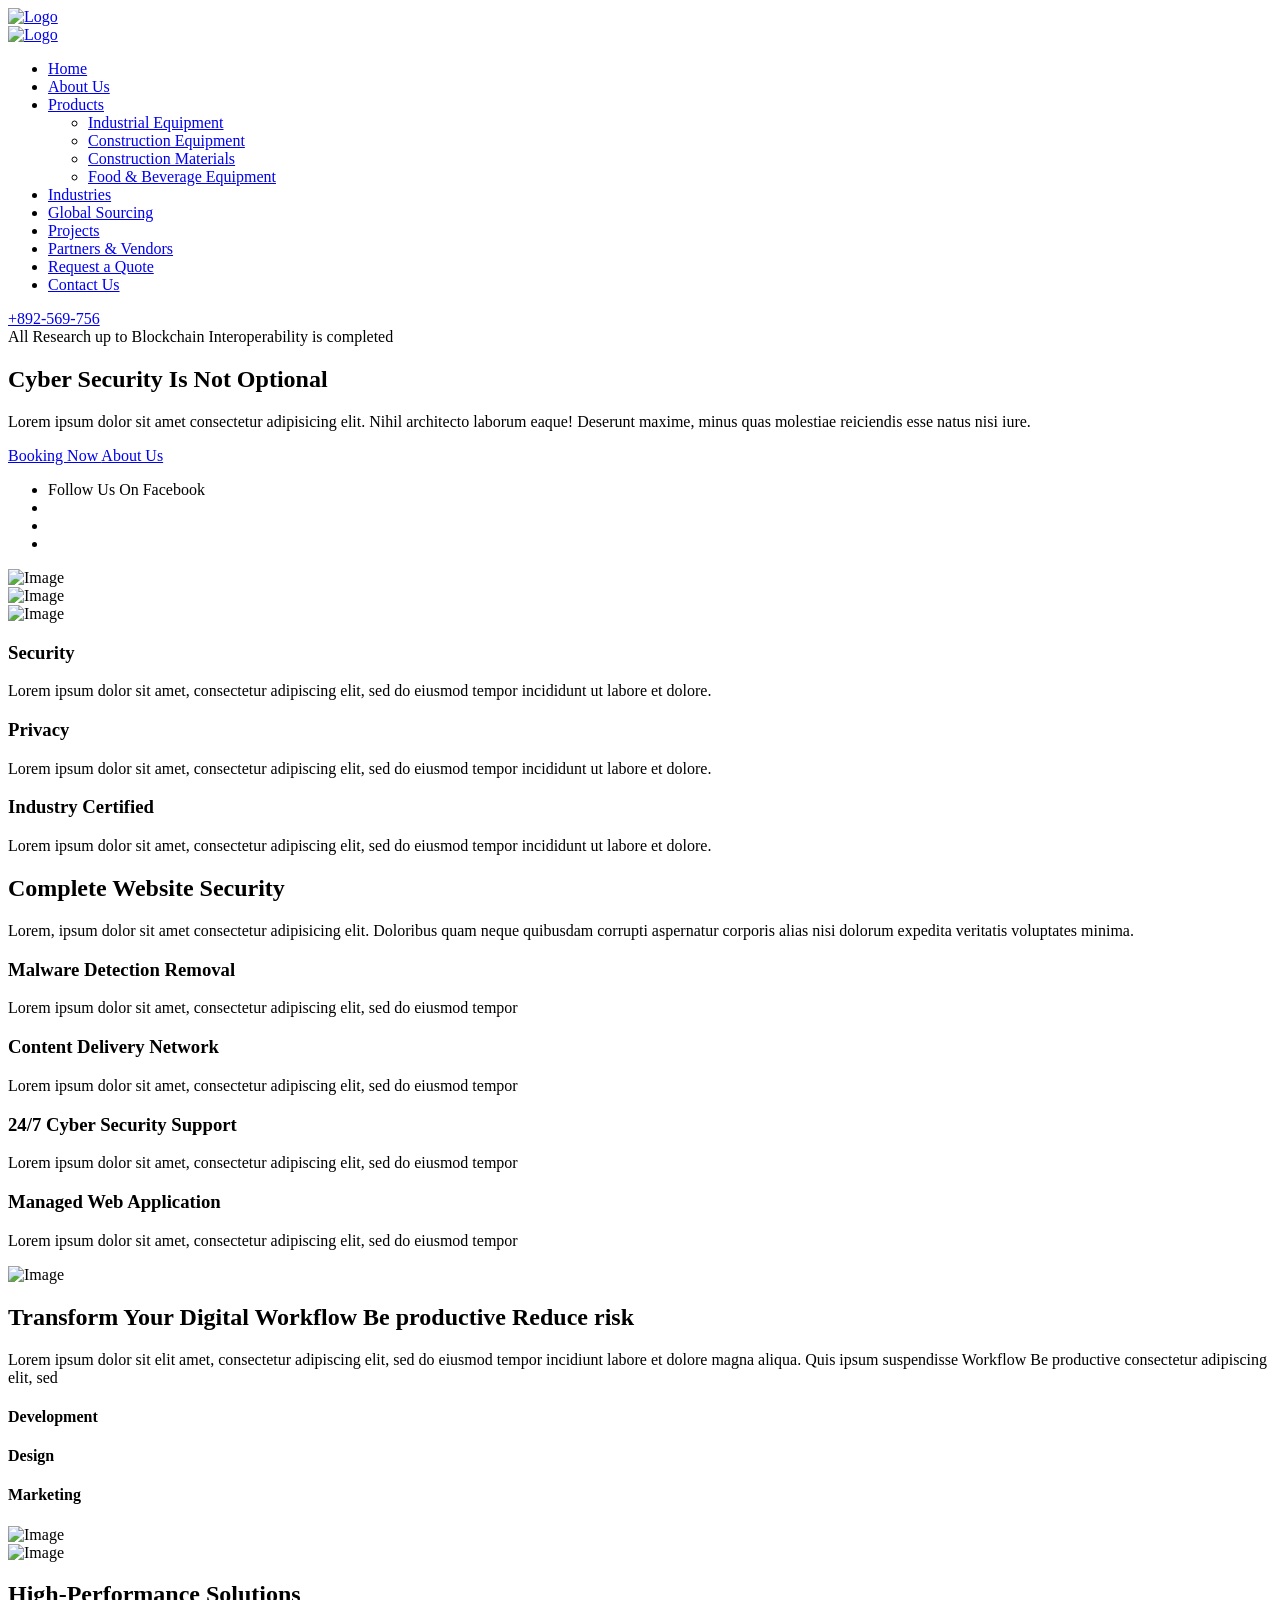
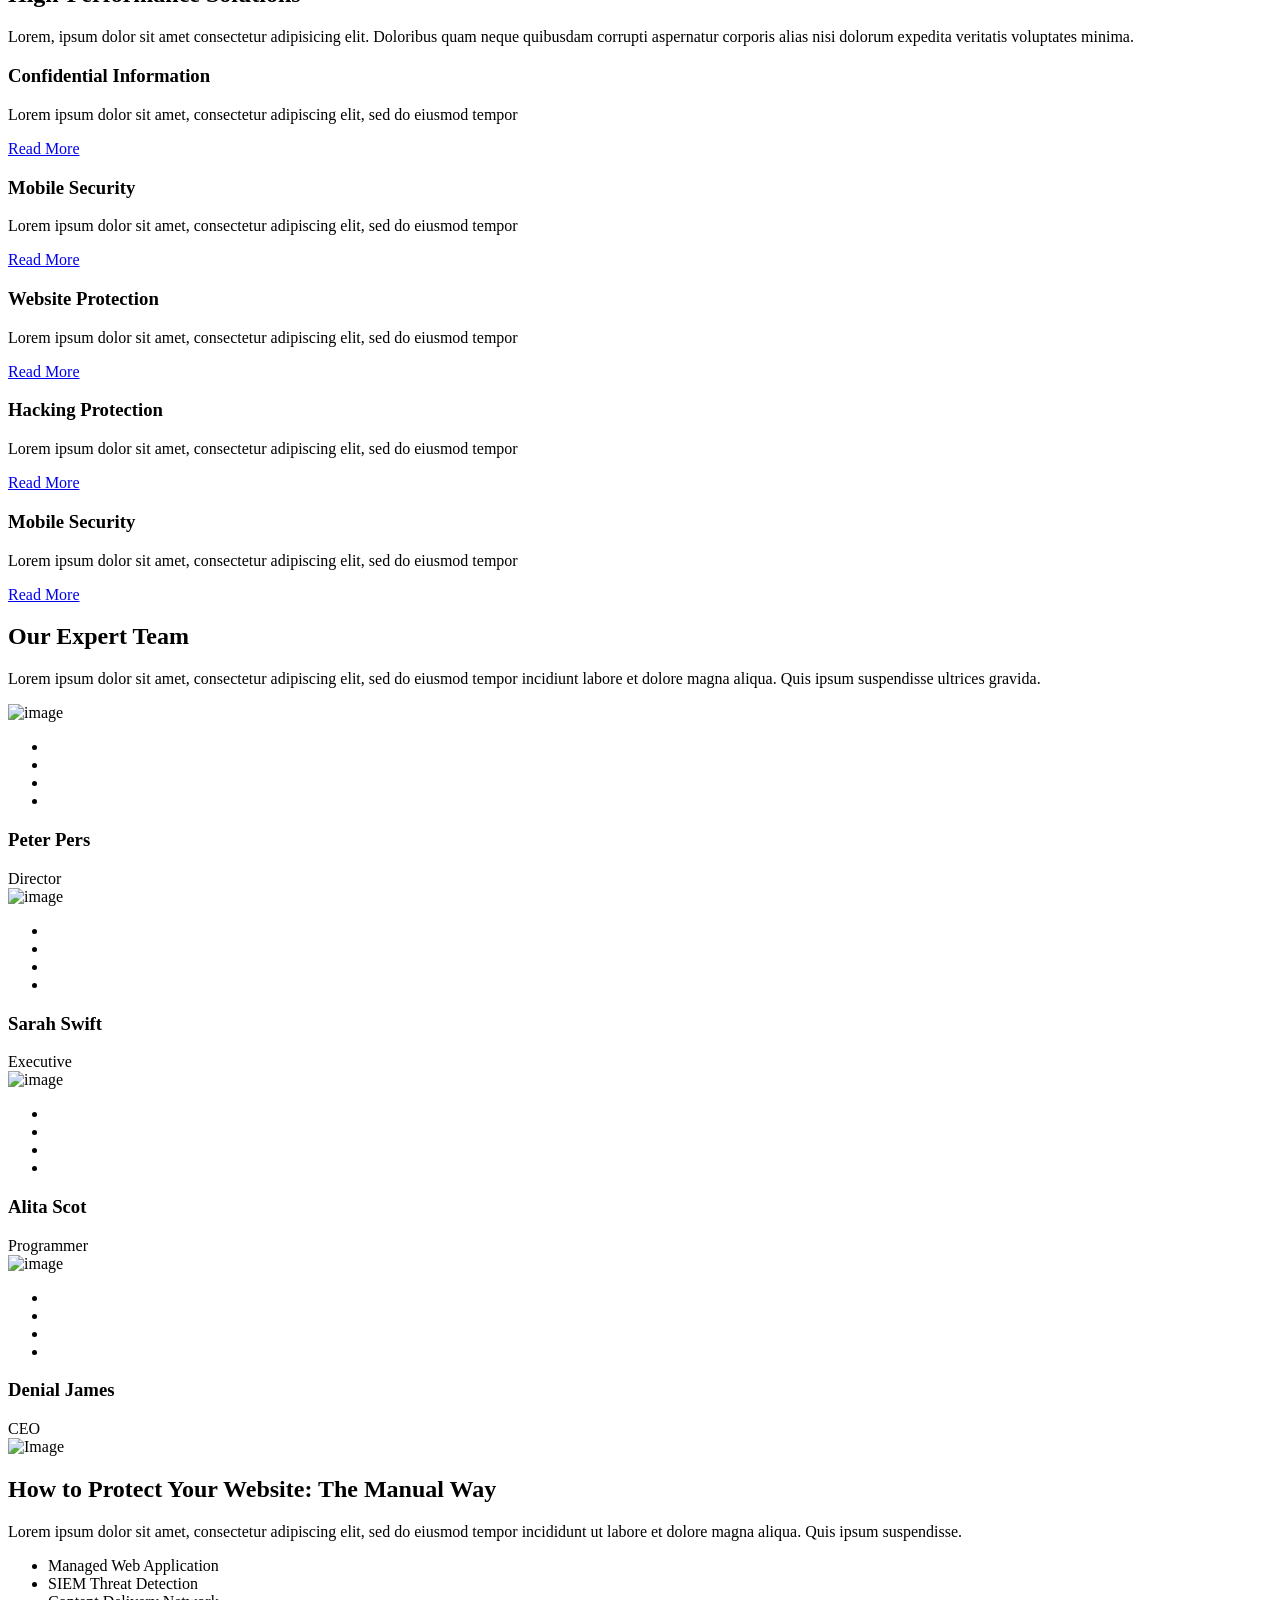
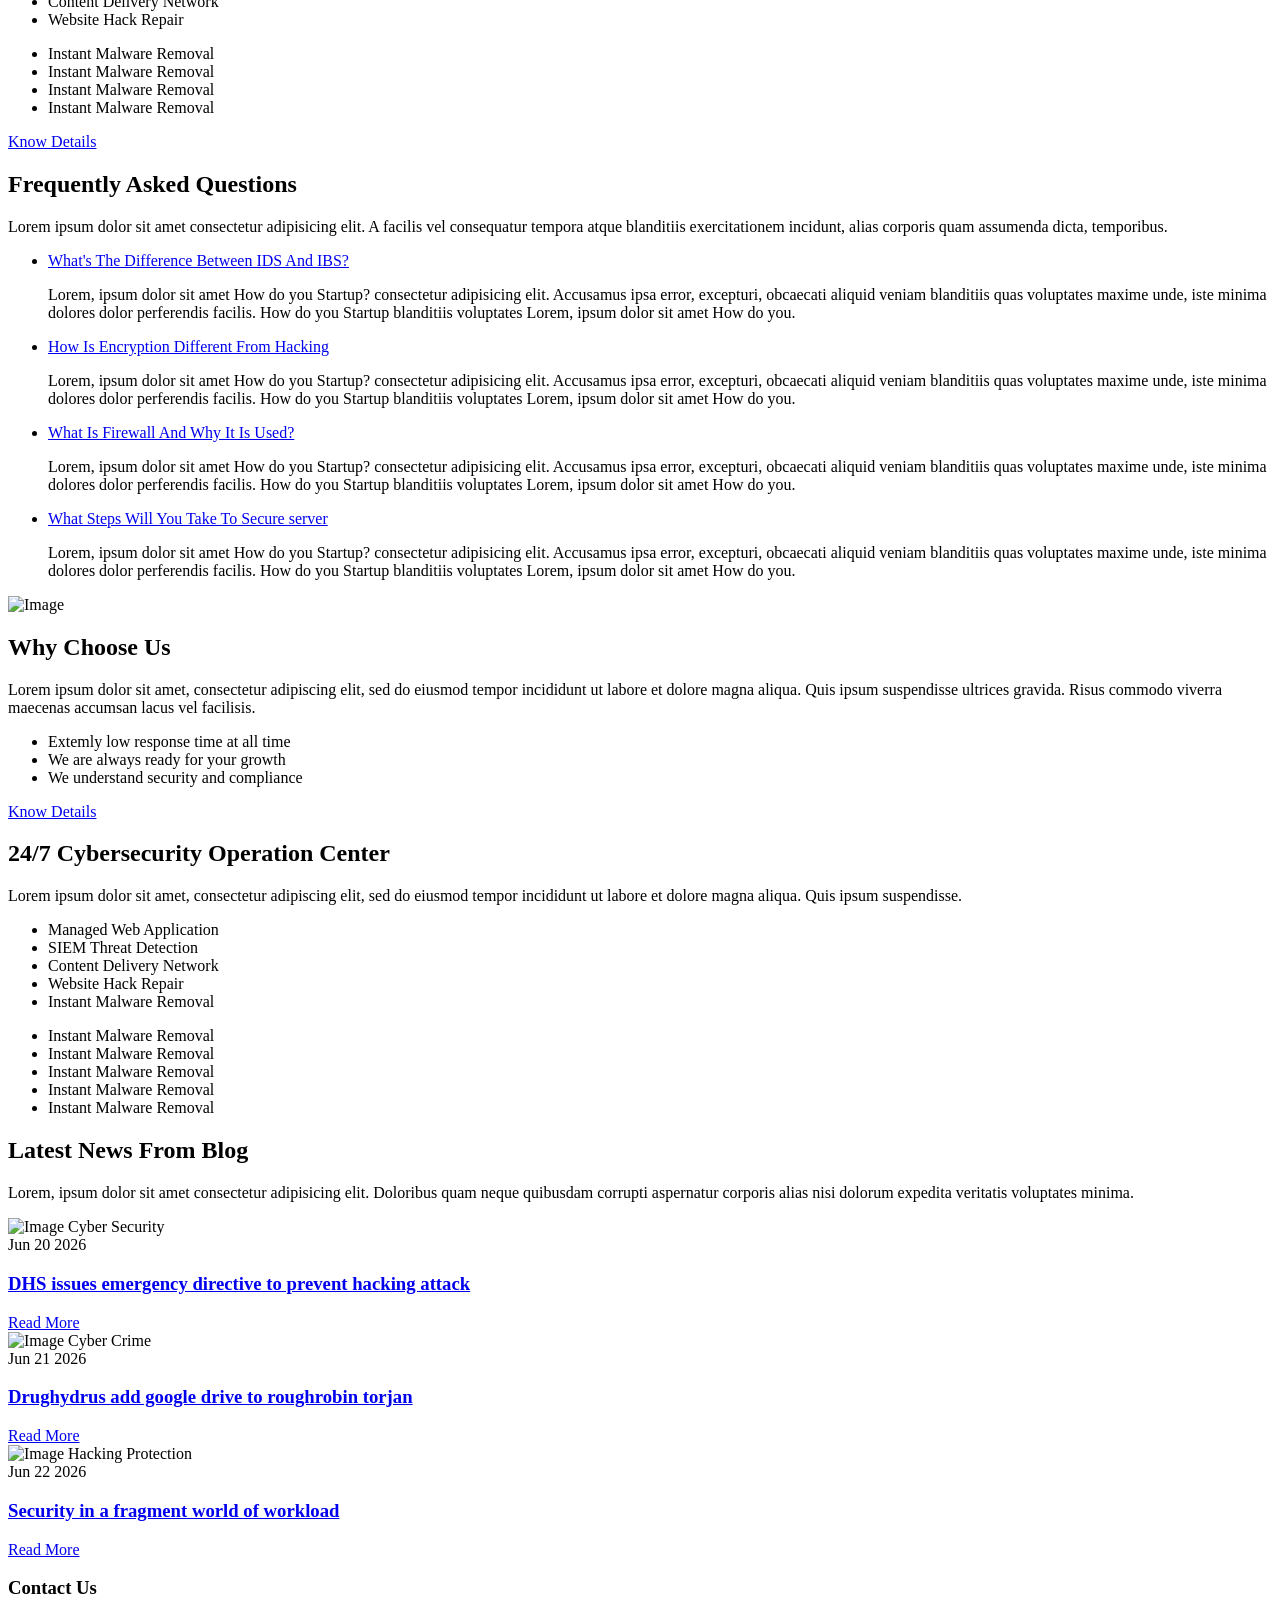
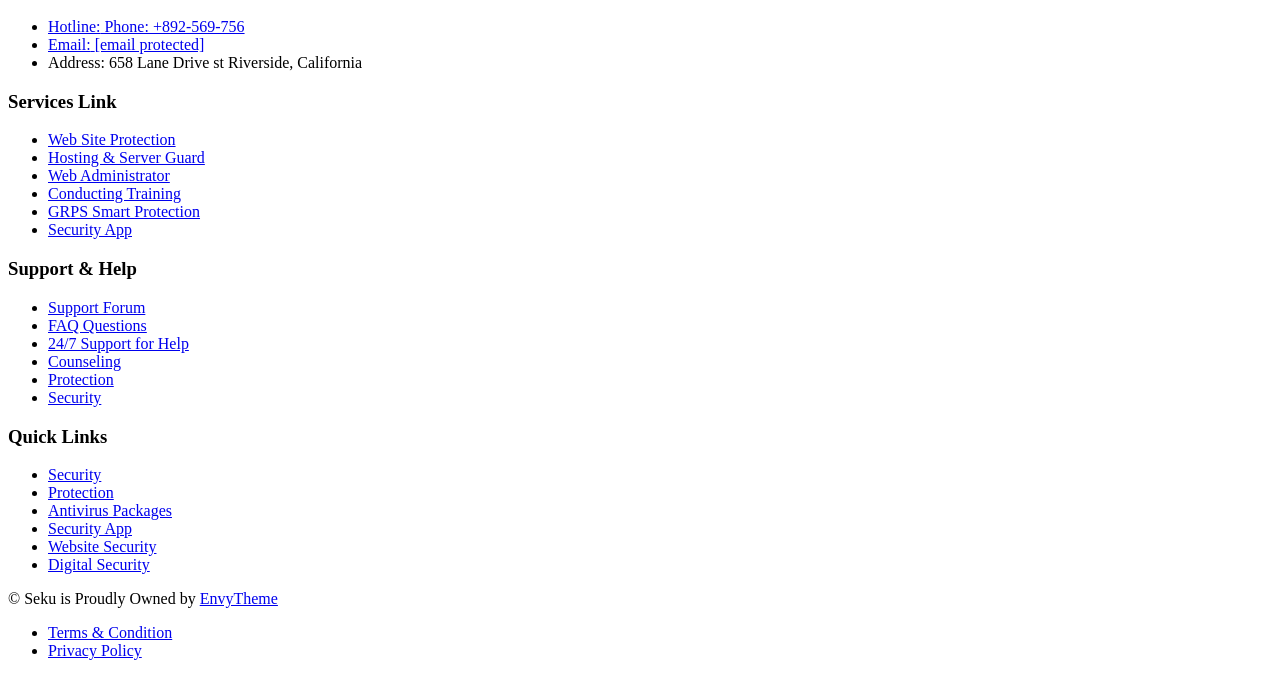
==== index.html @ b859489a "first commit" ====
<!DOCTYPE html>
<html lang="zxx">

<head>
    <script type='text/javascript'
        src='https://templates.envytheme.com/[base64]'></script>
    <!-- Required meta tags -->
    <meta charset="utf-8">
    <meta name="viewport" content="width=device-width, initial-scale=1, shrink-to-fit=no">

    <!-- Bootstrap Min CSS -->
    <link rel="stylesheet" href="https://templates.envytheme.com/seku/default/assets/css/bootstrap.min.css">
    <!-- Owl Theme Default Min CSS -->
    <link rel="stylesheet" href="https://templates.envytheme.com/seku/default/assets/css/owl.theme.default.min.css">
    <!-- Owl Carousel Min CSS -->
    <link rel="stylesheet" href="https://templates.envytheme.com/seku/default/assets/css/owl.carousel.min.css">
    <!-- Owl Magnific Popup Min CSS -->
    <link rel="stylesheet" href="https://templates.envytheme.com/seku/default/assets/css/magnific-popup.min.css">
    <!-- Animate Min CSS -->
    <link rel="stylesheet" href="https://templates.envytheme.com/seku/default/assets/css/animate.min.css">
    <!-- Boxicons Min CSS -->
    <link rel="stylesheet" href="https://templates.envytheme.com/seku/default/assets/css/boxicons.min.css">
    <!-- Flaticon CSS -->
    <link rel="stylesheet" href="https://templates.envytheme.com/seku/default/assets/css/flaticon.css">
    <!-- Meanmenu Min CSS -->
    <link rel="stylesheet" href="https://templates.envytheme.com/seku/default/assets/css/meanmenu.min.css">
    <!-- Nice Select Min CSS -->
    <link rel="stylesheet" href="https://templates.envytheme.com/seku/default/assets/css/nice-select.min.css">
    <!-- Odometer Min CSS-->
    <link rel="stylesheet" href="https://templates.envytheme.com/seku/default/assets/css/odometer.min.css">
    <!-- Swiper Bundle Min CSS-->
    <link rel="stylesheet" href="https://templates.envytheme.com/seku/default/assets/css/swiper-bundle.min.css">
    <!-- Style CSS -->
    <link rel="stylesheet" href="https://templates.envytheme.com/seku/default/assets/css/style.css">
    <!-- Dark CSS -->
    <link rel="stylesheet" href="https://templates.envytheme.com/seku/default/assets/css/dark.css">
    <!-- Responsive CSS -->
    <link rel="stylesheet" href="https://templates.envytheme.com/seku/default/assets/css/responsive.css">

    <!-- Favicon -->
    <link rel="icon" type="image/png" href="https://templates.envytheme.com/seku/default/assets/img/favicon.png">
    <!-- Title -->
    <title>Seku - Cyber Security Services Company Bootstrap 5 Template</title>
</head>

<body>
    <!-- Start Preloader Area -->
    <div class="loader-wrapper">
        <div class="loader"></div>
        <div class="loader-section section-left"></div>
        <div class="loader-section section-right"></div>
    </div>
    <!-- End Preloader Area -->

    <!-- Start Heder Area -->
    <header class="header-area fixed-top">
        <div class="nav-area nav-area-three">
            <div class="navbar-area">
                <!-- Menu For Mobile Device -->
                <div class="mobile-nav">
                    <a href="index.html" class="logo">
                        <img src="https://templates.envytheme.com/seku/default/assets/img/logo.png" alt="Logo">
                    </a>
                </div>

                <!-- Menu For Desktop Device -->
                <div class="main-nav">
                    <nav class="navbar navbar-expand-md">
                        <div class="container-fluid">
                            <a class="navbar-brand" href="index.html">
                                <img src="https://templates.envytheme.com/seku/default/assets/img/logo.png" alt="Logo">
                            </a>

                            <div class="collapse navbar-collapse mean-menu">
                                <ul class="navbar-nav m-auto">
                                    <li class="nav-item">
                                        <a href="index.html" class="nav-link active">Home</a>
                                    </li>

                                    <li class="nav-item">
                                        <a href="about.html" class="nav-link">About Us</a>
                                    </li>

                                    <li class="nav-item">
                                        <a href="products.html" class="nav-link">
                                            Products
                                            <i class="bx bx-chevron-right"></i>
                                        </a>
                                        <ul class="dropdown-menu">
                                            <li class="nav-item">
                                                <a href="products.html#industrial-equipment" class="nav-link">Industrial Equipment</a>
                                            </li>
                                            <li class="nav-item">
                                                <a href="products.html#construction-equipment" class="nav-link">Construction Equipment</a>
                                            </li>
                                            <li class="nav-item">
                                                <a href="products.html#construction-materials" class="nav-link">Construction Materials</a>
                                            </li>
                                            <li class="nav-item">
                                                <a href="products.html#food-beverage-equipment" class="nav-link">Food & Beverage Equipment</a>
                                            </li>
                                        </ul>
                                    </li>

                                    <li class="nav-item">
                                        <a href="industries.html" class="nav-link">Industries</a>
                                    </li>

                                    <li class="nav-item">
                                        <a href="global_sourcing.html" class="nav-link">Global Sourcing</a>
                                    </li>

                                    <li class="nav-item">
                                        <a href="projects.html" class="nav-link">Projects</a>
                                    </li>

                                    <li class="nav-item">
                                        <a href="partners_vendors.html" class="nav-link">Partners & Vendors</a>
                                    </li>

                                    <li class="nav-item">
                                        <a href="request_quote.html" class="nav-link">Request a Quote</a>
                                    </li>

                                    <li class="nav-item">
                                        <a href="contact.html" class="nav-link">Contact Us</a>
                                    </li>
                                </ul>

                                <!-- Start Other Option -->
                                <div class="others-option">
                                    <div class="call-us">
                                        <a href="tel:+892-569-756">
                                            <i class="bx bxs-phone-call"></i>
                                            +892-569-756
                                        </a>
                                    </div>
                                </div>
                                <!-- End Other Option -->
                            </div>
                        </div>
                    </nav>
                </div>
            </div>
        </div>
    </header>
    <!-- End Heder Area -->

    <!-- Start Banner Area -->
    <section class="banner-area banner-area-three jarallax">
        <div class="d-table">
            <div class="d-table-cell">
                <div class="container">
                    <div class="banner-text">
                        <span class="wow animate__animated animate__fadeInDown" data-wow-delay="1s">All Research up to
                            Blockchain Interoperability is completed</span>
                        <h1 class="wow animate__animated animate__fadeInLeft" data-wow-delay="1s">Cyber Security Is Not
                            Optional</h1>
                        <p class="wow animate__animated animate__fadeInRight" data-wow-delay="1s">Lorem ipsum dolor sit
                            amet consectetur adipisicing elit. Nihil architecto laborum eaque! Deserunt maxime, minus
                            quas molestiae reiciendis esse natus nisi iure.</p>

                        <div class="banner-btn wow animate__animated animate__fadeInUp" data-wow-delay="1s">
                            <a class="default-btn" href="pricing.html">
                                Booking Now
                            </a>
                            <a class="default-btn active" href="about.html">
                                About Us
                            </a>
                        </div>
                    </div>
                </div>
            </div>
        </div>

        <div class="follow-us">
            <ul>
                <li>
                    <span>Follow Us On Facebook</span>
                </li>
                <li>
                    <a href="https://www.facebook.com/" target="_blank">
                        <i class="bx bxl-facebook"></i>
                    </a>
                </li>
                <li>
                    <a href="https://www.instagram.com/" target="_blank">
                        <i class="bx bxl-instagram"></i>
                    </a>
                </li>
                <li>
                    <a href="https://www.twitter.com/" target="_blank">
                        <i class="bx bxl-twitter"></i>
                    </a>
                </li>
            </ul>
        </div>

        <div class="banner-shape-1">
            <img src="https://templates.envytheme.com/seku/default/assets/img/banner-img/home-three/shape-1.png"
                alt="Image">
        </div>
        <div class="banner-shape-2">
            <img src="https://templates.envytheme.com/seku/default/assets/img/banner-img/home-three/shape-2.png"
                alt="Image">
        </div>
        <div class="banner-shape-3">
            <img src="https://templates.envytheme.com/seku/default/assets/img/banner-img/home-three/shape-3.png"
                alt="Image">
        </div>
    </section>
    <!-- End Banner Area -->

    <!-- Start Features Area -->
    <section class="features-area pb-100">
        <div class="container">
            <div class="row">
                <div class="col-lg-4 col-sm-6 p-0">
                    <div class="single-features">
                        <h3><i class="bx bx-check-shield"></i> Security</h3>
                        <p>Lorem ipsum dolor sit amet, consectetur adipiscing elit, sed do eiusmod tempor incididunt ut
                            labore et dolore.</p>
                    </div>
                </div>

                <div class="col-lg-4 col-sm-6 p-0">
                    <div class="single-features">
                        <h3><i class="bx bx-lock"></i> Privacy</h3>
                        <p>Lorem ipsum dolor sit amet, consectetur adipiscing elit, sed do eiusmod tempor incididunt ut
                            labore et dolore.</p>
                    </div>
                </div>

                <div class="col-lg-4 col-sm-6 offset-sm-3 offset-lg-0 p-0">
                    <div class="single-features mb-0">
                        <h3><i class="bx bx-certification"></i> Industry Certified</h3>
                        <p>Lorem ipsum dolor sit amet, consectetur adipiscing elit, sed do eiusmod tempor incididunt ut
                            labore et dolore.</p>
                    </div>
                </div>
            </div>
        </div>
    </section>
    <!-- End Features Area -->

    <!-- Start Security Area -->
    <section class="security-area pb-70">
        <div class="container">
            <div class="section-title">
                <h2>Complete Website Security</h2>
                <p>Lorem, ipsum dolor sit amet consectetur adipisicing elit. Doloribus quam neque quibusdam corrupti
                    aspernatur corporis alias nisi dolorum expedita veritatis voluptates minima.</p>
            </div>

            <div class="row">
                <div class="col-lg-3 col-sm-6">
                    <div class="single-security">
                        <i class="flaticon-bug"></i>
                        <h3>Malware Detection Removal</h3>
                        <p>Lorem ipsum dolor sit amet, consectetur adipiscing elit, sed do eiusmod tempor</p>
                    </div>
                </div>

                <div class="col-lg-3 col-sm-6">
                    <div class="single-security">
                        <i class="flaticon-content"></i>
                        <h3>Content Delivery Network</h3>
                        <p>Lorem ipsum dolor sit amet, consectetur adipiscing elit, sed do eiusmod tempor</p>
                    </div>
                </div>

                <div class="col-lg-3 col-sm-6">
                    <div class="single-security">
                        <i class="flaticon-support"></i>
                        <h3>24/7 Cyber Security Support</h3>
                        <p>Lorem ipsum dolor sit amet, consectetur adipiscing elit, sed do eiusmod tempor</p>
                    </div>
                </div>

                <div class="col-lg-3 col-sm-6">
                    <div class="single-security">
                        <i class="flaticon-profile"></i>
                        <h3>Managed Web Application</h3>
                        <p>Lorem ipsum dolor sit amet, consectetur adipiscing elit, sed do eiusmod tempor</p>
                    </div>
                </div>
            </div>
        </div>
    </section>
    <!-- End Security Area -->

    <!-- Start Transform Area -->
    <section class="transform-area pb-100">
        <div class="container">
            <div class="row">
                <div class="col-lg-6 pr-0">
                    <div class="transform-img">
                        <img src="https://templates.envytheme.com/seku/default/assets/img/transform-img.jpg"
                            alt="Image">
                    </div>
                </div>
                <div class="col-lg-6 pl-0">
                    <div class="transform-content">
                        <h2>Transform Your Digital Workflow Be productive Reduce risk</h2>
                        <p>Lorem ipsum dolor sit elit amet, consectetur adipiscing elit, sed do eiusmod tempor incidiunt
                            labore et dolore magna aliqua. Quis ipsum suspendisse Workflow Be productive consectetur
                            adipiscing elit, sed</p>

                        <div class="skill-bar" data-percentage="50%">
                            <h4 class="progress-title-holder">
                                <span class="progress-title">Development</span>
                                <span class="progress-number-wrapper">
                                    <span class="progress-number-mark">
                                        <span class="percent"></span>
                                        <span class="down-arrow"></span>
                                    </span>
                                </span>
                            </h4>

                            <div class="progress-content-outter">
                                <div class="progress-content"></div>
                            </div>
                        </div>

                        <div class="skill-bar" data-percentage="75%">
                            <h4 class="progress-title-holder clearfix">
                                <span class="progress-title">Design</span>
                                <span class="progress-number-wrapper">
                                    <span class="progress-number-mark">
                                        <span class="percent"></span>
                                        <span class="down-arrow"></span>
                                    </span>
                                </span>
                            </h4>

                            <div class="progress-content-outter">
                                <div class="progress-content"></div>
                            </div>
                        </div>

                        <div class="skill-bar mb-0" data-percentage="95%">
                            <h4 class="progress-title-holder clearfix">
                                <span class="progress-title">Marketing</span>
                                <span class="progress-number-wrapper">
                                    <span class="progress-number-mark">
                                        <span class="percent"></span>
                                        <span class="down-arrow"></span>
                                    </span>
                                </span>
                            </h4>

                            <div class="progress-content-outter">
                                <div class="progress-content"></div>
                            </div>
                        </div>
                    </div>
                </div>
            </div>
        </div>
        <div class="shape-1">
            <img src="https://templates.envytheme.com/seku/default/assets/img/shape/3.png" alt="Image">
        </div>
        <div class="shape-2">
            <img src="https://templates.envytheme.com/seku/default/assets/img/shape/4.png" alt="Image">
        </div>
    </section>
    <!-- End Transform Area -->

    <!-- Start Performance Area -->
    <section class="performance-area ptb-100">
        <div class="container">
            <div class="section-title white-title">
                <h2>High-Performance Solutions</h2>
                <p>Lorem, ipsum dolor sit amet consectetur adipisicing elit. Doloribus quam neque quibusdam corrupti
                    aspernatur corporis alias nisi dolorum expedita veritatis voluptates minima.</p>
            </div>

            <div class="row">
                <div class="single-security-wrap owl-carousel owl-theme">
                    <div class="single-security">
                        <i class="flaticon-website"></i>
                        <h3>Confidential Information</h3>
                        <p>Lorem ipsum dolor sit amet, consectetur adipiscing elit, sed do eiusmod tempor</p>

                        <a href="services-style-one.html" class="read-more">
                            Read More
                        </a>
                    </div>

                    <div class="single-security">
                        <i class="flaticon-profile"></i>
                        <h3>Mobile Security</h3>
                        <p>Lorem ipsum dolor sit amet, consectetur adipiscing elit, sed do eiusmod tempor</p>

                        <a href="services-style-one.html" class="read-more">
                            Read More
                        </a>
                    </div>

                    <div class="single-security">
                        <i class="flaticon-content"></i>
                        <h3>Website Protection</h3>
                        <p>Lorem ipsum dolor sit amet, consectetur adipiscing elit, sed do eiusmod tempor</p>

                        <a href="services-style-one.html" class="read-more">
                            Read More
                        </a>
                    </div>

                    <div class="single-security">
                        <i class="flaticon-cyber"></i>
                        <h3>Hacking Protection</h3>
                        <p>Lorem ipsum dolor sit amet, consectetur adipiscing elit, sed do eiusmod tempor</p>

                        <a href="services-style-one.html" class="read-more">
                            Read More
                        </a>
                    </div>

                    <div class="single-security">
                        <i class="flaticon-profile"></i>
                        <h3>Mobile Security</h3>
                        <p>Lorem ipsum dolor sit amet, consectetur adipiscing elit, sed do eiusmod tempor</p>

                        <a href="services-style-one.html" class="read-more">
                            Read More
                        </a>
                    </div>
                </div>
            </div>
        </div>
    </section>
    <!-- End Performance Area -->

    <!-- Start Team Area -->
    <section class="team-area pt-100 pb-70">
        <div class="container">
            <div class="section-title">
                <h2>Our Expert Team</h2>
                <p>Lorem ipsum dolor sit amet, consectetur adipiscing elit, sed do eiusmod tempor incidiunt labore et
                    dolore magna aliqua. Quis ipsum suspendisse ultrices gravida.</p>
            </div>

            <div class="row">
                <div class="col-lg-3 col-sm-6">
                    <div class="single-team">
                        <div class="image">
                            <img src="https://templates.envytheme.com/seku/default/assets/img/team/1.jpg" alt="image">

                            <ul class="social">
                                <li>
                                    <a href="https://www.facebook.com/" target="_blank">
                                        <i class="bx bxl-facebook"></i>
                                    </a>
                                </li>
                                <li>
                                    <a href="https://www.twitter.com/" target="_blank">
                                        <i class="bx bxl-twitter"></i>
                                    </a>
                                </li>
                                <li>
                                    <a href="https://www.linkedin.com/" target="_blank">
                                        <i class="bx bxl-linkedin"></i>
                                    </a>
                                </li>
                                <li>
                                    <a href="https://www.instagram.com/" target="_blank">
                                        <i class="bx bxl-instagram"></i>
                                    </a>
                                </li>
                            </ul>
                        </div>

                        <div class="content">
                            <h3>Peter Pers</h3>
                            <span>Director</span>
                        </div>
                    </div>
                </div>

                <div class="col-lg-3 col-sm-6">
                    <div class="single-team">
                        <div class="image">
                            <img src="https://templates.envytheme.com/seku/default/assets/img/team/2.jpg" alt="image">

                            <ul class="social">
                                <li>
                                    <a href="https://www.facebook.com/" target="_blank">
                                        <i class="bx bxl-facebook"></i>
                                    </a>
                                </li>
                                <li>
                                    <a href="https://www.twitter.com/" target="_blank">
                                        <i class="bx bxl-twitter"></i>
                                    </a>
                                </li>
                                <li>
                                    <a href="https://www.linkedin.com/" target="_blank">
                                        <i class="bx bxl-linkedin"></i>
                                    </a>
                                </li>
                                <li>
                                    <a href="https://www.instagram.com/" target="_blank">
                                        <i class="bx bxl-instagram"></i>
                                    </a>
                                </li>
                            </ul>
                        </div>

                        <div class="content">
                            <h3>Sarah Swift</h3>
                            <span>Executive</span>
                        </div>
                    </div>
                </div>

                <div class="col-lg-3 col-sm-6">
                    <div class="single-team">
                        <div class="image">
                            <img src="https://templates.envytheme.com/seku/default/assets/img/team/3.jpg" alt="image">

                            <ul class="social">
                                <li>
                                    <a href="https://www.facebook.com/" target="_blank">
                                        <i class="bx bxl-facebook"></i>
                                    </a>
                                </li>
                                <li>
                                    <a href="https://www.twitter.com/" target="_blank">
                                        <i class="bx bxl-twitter"></i>
                                    </a>
                                </li>
                                <li>
                                    <a href="https://www.linkedin.com/" target="_blank">
                                        <i class="bx bxl-linkedin"></i>
                                    </a>
                                </li>
                                <li>
                                    <a href="https://www.instagram.com/" target="_blank">
                                        <i class="bx bxl-instagram"></i>
                                    </a>
                                </li>
                            </ul>
                        </div>

                        <div class="content">
                            <h3>Alita Scot</h3>
                            <span>Programmer</span>
                        </div>
                    </div>
                </div>

                <div class="col-lg-3 col-sm-6">
                    <div class="single-team">
                        <div class="image">
                            <img src="https://templates.envytheme.com/seku/default/assets/img/team/4.jpg" alt="image">

                            <ul class="social">
                                <li>
                                    <a href="https://www.facebook.com/" target="_blank">
                                        <i class="bx bxl-facebook"></i>
                                    </a>
                                </li>
                                <li>
                                    <a href="https://www.twitter.com/" target="_blank">
                                        <i class="bx bxl-twitter"></i>
                                    </a>
                                </li>
                                <li>
                                    <a href="https://www.linkedin.com/" target="_blank">
                                        <i class="bx bxl-linkedin"></i>
                                    </a>
                                </li>
                                <li>
                                    <a href="https://www.instagram.com/" target="_blank">
                                        <i class="bx bxl-instagram"></i>
                                    </a>
                                </li>
                            </ul>
                        </div>

                        <div class="content">
                            <h3>Denial James</h3>
                            <span>CEO</span>
                        </div>
                    </div>
                </div>
            </div>
        </div>
    </section>
    <!-- End Team Area -->

    <!-- Start Manual Area -->
    <section class="manual-area bg-color ptb-100">
        <div class="container">
            <div class="row align-items-center">
                <div class="col-lg-6">
                    <div class="manual-img">
                        <img src="https://templates.envytheme.com/seku/default/assets/img/manual-img.png" alt="Image">
                    </div>
                </div>
                <div class="col-lg-6">
                    <div class="manual-content mr-auto ml-0">
                        <h2>How to Protect Your Website: The Manual Way</h2>
                        <p>Lorem ipsum dolor sit amet, consectetur adipiscing elit, sed do eiusmod tempor incididunt ut
                            labore et dolore magna aliqua. Quis ipsum suspendisse.</p>

                        <div class="row">
                            <div class="col-lg-6 col-sm-6">
                                <ul class="cybersecurity-item">
                                    <li>
                                        <i class="bx bx-check"></i>
                                        Managed Web Application
                                    </li>
                                    <li>
                                        <i class="bx bx-check"></i>
                                        SIEM Threat Detection
                                    </li>
                                    <li>
                                        <i class="bx bx-check"></i>
                                        Content Delivery Network
                                    </li>
                                    <li>
                                        <i class="bx bx-check"></i>
                                        Website Hack Repair
                                    </li>
                                </ul>
                            </div>

                            <div class="col-lg-6 col-sm-6">
                                <ul>
                                    <li>
                                        <i class="bx bx-check"></i>
                                        Instant Malware Removal
                                    </li>
                                    <li>
                                        <i class="bx bx-check"></i>
                                        Instant Malware Removal
                                    </li>
                                    <li>
                                        <i class="bx bx-check"></i>
                                        Instant Malware Removal
                                    </li>
                                    <li>
                                        <i class="bx bx-check"></i>
                                        Instant Malware Removal
                                    </li>
                                </ul>
                            </div>
                        </div>

                        <a href="about.html" class="default-btn mt-30">
                            Know Details
                        </a>
                    </div>
                </div>
            </div>
        </div>
    </section>
    <!-- End Manual Area -->

    <!-- Start FAQ Area -->
    <section class="faq-area ptb-100">
        <div class="container">
            <div class="section-title">
                <h2>Frequently Asked Questions</h2>
                <p>Lorem ipsum dolor sit amet consectetur adipisicing elit. A facilis vel consequatur tempora atque
                    blanditiis exercitationem incidunt, alias corporis quam assumenda dicta, temporibus.</p>
            </div>

            <div class="row align-items-center">
                <div class="col-lg-6">
                    <div class="faq-accordion">
                        <ul class="accordion">
                            <li class="accordion-item">
                                <a class="accordion-title active" href="javascript:void(0)">
                                    <i class="bx bx-plus"></i>
                                    What's The Difference Between IDS And IBS?
                                </a>

                                <div class="accordion-content show">
                                    <p>Lorem, ipsum dolor sit amet How do you Startup? consectetur adipisicing elit.
                                        Accusamus ipsa error, excepturi, obcaecati aliquid veniam blanditiis quas
                                        voluptates maxime unde, iste minima dolores dolor perferendis facilis. How do
                                        you Startup blanditiis voluptates Lorem, ipsum dolor sit amet How do you.</p>
                                </div>
                            </li>

                            <li class="accordion-item">
                                <a class="accordion-title" href="javascript:void(0)">
                                    <i class="bx bx-plus"></i>
                                    How Is Encryption Different From Hacking
                                </a>

                                <div class="accordion-content">
                                    <p>Lorem, ipsum dolor sit amet How do you Startup? consectetur adipisicing elit.
                                        Accusamus ipsa error, excepturi, obcaecati aliquid veniam blanditiis quas
                                        voluptates maxime unde, iste minima dolores dolor perferendis facilis. How do
                                        you Startup blanditiis voluptates Lorem, ipsum dolor sit amet How do you.</p>
                                </div>
                            </li>

                            <li class="accordion-item">
                                <a class="accordion-title" href="javascript:void(0)">
                                    <i class="bx bx-plus"></i>
                                    What Is Firewall And Why It Is Used?
                                </a>

                                <div class="accordion-content">
                                    <p>Lorem, ipsum dolor sit amet How do you Startup? consectetur adipisicing elit.
                                        Accusamus ipsa error, excepturi, obcaecati aliquid veniam blanditiis quas
                                        voluptates maxime unde, iste minima dolores dolor perferendis facilis. How do
                                        you Startup blanditiis voluptates Lorem, ipsum dolor sit amet How do you.</p>
                                </div>
                            </li>

                            <li class="accordion-item">
                                <a class="accordion-title" href="javascript:void(0)">
                                    <i class="bx bx-plus"></i>
                                    What Steps Will You Take To Secure server
                                </a>

                                <div class="accordion-content">
                                    <p>Lorem, ipsum dolor sit amet How do you Startup? consectetur adipisicing elit.
                                        Accusamus ipsa error, excepturi, obcaecati aliquid veniam blanditiis quas
                                        voluptates maxime unde, iste minima dolores dolor perferendis facilis. How do
                                        you Startup blanditiis voluptates Lorem, ipsum dolor sit amet How do you.</p>
                                </div>
                            </li>
                        </ul>
                    </div>
                </div>

                <div class="col-lg-6">
                    <div class="faq-img">
                        <img src="https://templates.envytheme.com/seku/default/assets/img/faq-img.jpg" alt="Image">
                    </div>
                </div>
            </div>
        </div>
    </section>
    <!-- End FAQ Area -->

    <!-- Start Choose Area -->
    <section class="choose-area ptb-100">
        <div class="container">
            <div class="choose-wrap">
                <h2>Why Choose Us</h2>
                <p>Lorem ipsum dolor sit amet, consectetur adipiscing elit, sed do eiusmod tempor incididunt ut labore
                    et dolore magna aliqua. Quis ipsum suspendisse ultrices gravida. Risus commodo viverra maecenas
                    accumsan lacus vel facilisis.</p>

                <ul>
                    <li>
                        <i class="bx bx-check"></i>
                        Extemly low response time at all time
                    </li>
                    <li>
                        <i class="bx bx-check"></i>
                        We are always ready for your growth
                    </li>
                    <li>
                        <i class="bx bx-check"></i>
                        We understand security and compliance
                    </li>
                </ul>

                <a href="about.html" class="default-btn mt-30">
                    Know Details
                </a>
            </div>
        </div>
    </section>
    <!-- End Choose Area -->

    <!-- Start Cybersecurity Area -->
    <section class="cybersecurity-area cybersecurity-area-styele-two ptb-100">
        <div class="container-fluid">
            <div class="row">
                <div class="col-lg-6 pl-0">
                    <div class="cybersecurity-img bg-3"></div>
                </div>
                <div class="col-lg-6">
                    <div class="cybersecurity-content mr-auto ml-0">
                        <h2>24/7 Cybersecurity Operation Center</h2>
                        <p>Lorem ipsum dolor sit amet, consectetur adipiscing elit, sed do eiusmod tempor incididunt ut
                            labore et dolore magna aliqua. Quis ipsum suspendisse.</p>

                        <div class="row">
                            <div class="col-lg-6 col-sm-6">
                                <ul class="cybersecurity-item">
                                    <li>
                                        <i class="bx bx-check"></i>
                                        Managed Web Application
                                    </li>
                                    <li>
                                        <i class="bx bx-check"></i>
                                        SIEM Threat Detection
                                    </li>
                                    <li>
                                        <i class="bx bx-check"></i>
                                        Content Delivery Network
                                    </li>
                                    <li>
                                        <i class="bx bx-check"></i>
                                        Website Hack Repair
                                    </li>
                                    <li>
                                        <i class="bx bx-check"></i>
                                        Instant Malware Removal
                                    </li>
                                </ul>
                            </div>

                            <div class="col-lg-6 col-sm-6">
                                <ul>
                                    <li>
                                        <i class="bx bx-check"></i>
                                        Instant Malware Removal
                                    </li>
                                    <li>
                                        <i class="bx bx-check"></i>
                                        Instant Malware Removal
                                    </li>
                                    <li>
                                        <i class="bx bx-check"></i>
                                        Instant Malware Removal
                                    </li>
                                    <li>
                                        <i class="bx bx-check"></i>
                                        Instant Malware Removal
                                    </li>
                                    <li>
                                        <i class="bx bx-check"></i>
                                        Instant Malware Removal
                                    </li>
                                </ul>
                            </div>
                        </div>
                    </div>
                </div>
            </div>
        </div>
    </section>
    <!-- End Cybersecurity Area -->

    <!-- Strat Blog Area -->
    <section class="blog-area pb-70">
        <div class="container">
            <div class="section-title">
                <h2>Latest News From Blog</h2>
                <p>Lorem, ipsum dolor sit amet consectetur adipisicing elit. Doloribus quam neque quibusdam corrupti
                    aspernatur corporis alias nisi dolorum expedita veritatis voluptates minima.</p>
            </div>

            <div class="row">
                <div class="col-lg-4 col-md-6">
                    <div class="single-blog">
                        <img src="https://templates.envytheme.com/seku/default/assets/img/blog/4.jpg" alt="Image">
                        <span>Cyber Security</span>
                        <div class="blog-content">
                            <div class="date">
                                <i class="bx bx-calendar"></i>
                                Jun 20 2026
                            </div>

                            <h3>
                                <a href="blog-details.html">DHS issues emergency directive to prevent hacking attack</a>
                            </h3>

                            <a href="blog-details.html" class="read-more mt-use">
                                Read More
                            </a>
                        </div>
                    </div>
                </div>

                <div class="col-lg-4 col-md-6">
                    <div class="single-blog">
                        <img src="https://templates.envytheme.com/seku/default/assets/img/blog/5.jpg" alt="Image">
                        <span>Cyber Crime</span>
                        <div class="blog-content">
                            <div class="date">
                                <i class="bx bx-calendar"></i>
                                Jun 21 2026
                            </div>

                            <h3>
                                <a href="blog-details.html">Drughydrus add google drive to roughrobin torjan</a>
                            </h3>

                            <a href="blog-details.html" class="read-more mt-use">
                                Read More
                            </a>
                        </div>
                    </div>
                </div>

                <div class="col-lg-4 col-md-6 offset-md-3 offset-lg-0">
                    <div class="single-blog">
                        <img src="https://templates.envytheme.com/seku/default/assets/img/blog/6.jpg" alt="Image">
                        <span>Hacking Protection</span>
                        <div class="blog-content">
                            <div class="date">
                                <i class="bx bx-calendar"></i>
                                Jun 22 2026
                            </div>

                            <h3>
                                <a href="blog-details.html">Security in a fragment world of workload</a>
                            </h3>

                            <a href="blog-details.html" class="read-more mt-use">
                                Read More
                            </a>
                        </div>
                    </div>
                </div>
            </div>
        </div>
    </section>
    <!-- End Blog Area -->

    <!-- Start Footer Top Area -->
    <footer class="footer-top-area pt-100 pb-70 jarallax">
        <div class="container">
            <div class="row">
                <div class="col-lg-3 col-md-6">
                    <div class="single-widget contact">
                        <h3>Contact Us</h3>

                        <ul>
                            <li class="pl-0">
                                <a href="tel:Phone:+892-569-756">
                                    <i class="bx bx-phone-call"></i>
                                    <span>Hotline:</span>
                                    Phone: +892-569-756
                                </a>
                            </li>

                            <li class="pl-0">
                                <a href="/cdn-cgi/l/email-protection#147c7178787b5467717f613a777b79">
                                    <i class="bx bx-envelope"></i>
                                    <span>Email:</span>
                                    <span class="__cf_email__"
                                        data-cfemail="e28a878e8e8da291878997cc818d8f">[email&#160;protected]</span>
                                </a>
                            </li>

                            <li>
                                <i class="bx bx-location-plus"></i>
                                <span>Address:</span>
                                658 Lane Drive st Riverside, California
                            </li>
                        </ul>
                    </div>
                </div>

                <div class="col-lg-3 col-md-6">
                    <div class="single-widget">
                        <h3>Services Link</h3>

                        <ul>
                            <li>
                                <a href="services-style-one.html">
                                    <i class="bx bx-chevrons-right"></i>
                                    Web Site Protection
                                </a>
                            </li>
                            <li>
                                <a href="services-style-one.html">
                                    <i class="bx bx-chevrons-right"></i>
                                    Hosting & Server Guard
                                </a>
                            </li>
                            <li>
                                <a href="services-style-one.html">
                                    <i class="bx bx-chevrons-right"></i>
                                    Web Administrator
                                </a>
                            </li>
                            <li>
                                <a href="services-style-one.html">
                                    <i class="bx bx-chevrons-right"></i>
                                    Conducting Training
                                </a>
                            </li>
                            <li>
                                <a href="services-style-one.html">
                                    <i class="bx bx-chevrons-right"></i>
                                    GRPS Smart Protection
                                </a>
                            </li>
                            <li>
                                <a href="services-style-one.html">
                                    <i class="bx bx-chevrons-right"></i>
                                    Security App
                                </a>
                            </li>
                        </ul>
                    </div>
                </div>

                <div class="col-lg-3 col-md-6">
                    <div class="single-widget">
                        <h3>Support & Help</h3>

                        <ul>
                            <li>
                                <a href="contact.html">
                                    <i class="bx bx-chevrons-right"></i>
                                    Support Forum
                                </a>
                            </li>
                            <li>
                                <a href="faq.html">
                                    <i class="bx bx-chevrons-right"></i>
                                    FAQ Questions
                                </a>
                            </li>
                            <li>
                                <a href="contact.html">
                                    <i class="bx bx-chevrons-right"></i>
                                    24/7 Support for Help
                                </a>
                            </li>
                            <li>
                                <a href="services-style-one.html">
                                    <i class="bx bx-chevrons-right"></i>
                                    Counseling
                                </a>
                            </li>
                            <li>
                                <a href="services-style-one.html">
                                    <i class="bx bx-chevrons-right"></i>
                                    Protection
                                </a>
                            </li>
                            <li>
                                <a href="services-style-three.html">
                                    <i class="bx bx-chevrons-right"></i>
                                    Security
                                </a>
                            </li>
                        </ul>
                    </div>
                </div>

                <div class="col-lg-3 col-md-6">
                    <div class="single-widget">
                        <h3>Quick Links</h3>

                        <ul>
                            <li>
                                <a href="services-style-one.html">
                                    <i class="bx bx-chevrons-right"></i>
                                    Security
                                </a>
                            </li>
                            <li>
                                <a href="services-style-one.html">
                                    <i class="bx bx-chevrons-right"></i>
                                    Protection
                                </a>
                            </li>
                            <li>
                                <a href="services-style-one.html">
                                    <i class="bx bx-chevrons-right"></i>
                                    Antivirus Packages
                                </a>
                            </li>
                            <li>
                                <a href="services-style-one.html">
                                    <i class="bx bx-chevrons-right"></i>
                                    Security App
                                </a>
                            </li>
                            <li>
                                <a href="services-style-one.html">
                                    <i class="bx bx-chevrons-right"></i>
                                    Website Security
                                </a>
                            </li>
                            <li>
                                <a href="services-style-one.html">
                                    <i class="bx bx-chevrons-right"></i>
                                    Digital Security
                                </a>
                            </li>
                        </ul>
                    </div>
                </div>
            </div>
        </div>
    </footer>
    <!-- End Footer Top Area -->

    <!-- Start Footer Bottom Area -->
    <footer class="footer-bottom-area">
        <div class="container">
            <div class="row align-items-center">
                <div class="col-lg-6">
                    <div class="copy-right">
                        <p>© Seku is Proudly Owned by <a href="https://envytheme.com/" target="_blank">EnvyTheme</a></p>
                    </div>
                </div>

                <div class="col-lg-6">
                    <div class="condition-privacy">
                        <ul>
                            <li>
                                <a href="terms-conditions.html">Terms & Condition</a>
                            </li>
                            <li>
                                <a href="privacy-policy.html">Privacy Policy</a>
                            </li>
                        </ul>
                    </div>
                </div>
            </div>
        </div>
    </footer>
    <!-- End Footer Bottom Area -->

    <!-- Start Go Top Area -->
    <div class="go-top">
        <i class='bx bx-chevrons-up'></i>
        <i class='bx bx-chevrons-up'></i>
    </div>
    <!-- End Go Top Area -->


    <!-- Jquery Min JS -->
    <script data-cfasync="false" src="/cdn-cgi/scripts/5c5dd728/cloudflare-static/email-decode.min.js"></script>
    <script src="https://templates.envytheme.com/seku/default/assets/js/jquery.min.js"></script>
    <!-- Bootstrap Bundle Min JS -->
    <script src="https://templates.envytheme.com/seku/default/assets/js/bootstrap.bundle.min.js"></script>
    <!-- Meanmenu Min JS -->
    <script src="https://templates.envytheme.com/seku/default/assets/js/meanmenu.min.js"></script>
    <!-- Owl Carousel Min JS -->
    <script src="https://templates.envytheme.com/seku/default/assets/js/owl.carousel.min.js"></script>
    <!-- Owl Carousel Thumbs Min JS -->
    <script src="https://templates.envytheme.com/seku/default/assets/js/carousel-thumbs.min.js"></script>
    <!-- Wow Min JS -->
    <script src="https://templates.envytheme.com/seku/default/assets/js/wow.min.js"></script>
    <!-- Nice Select Min JS -->
    <script src="https://templates.envytheme.com/seku/default/assets/js/nice-select.min.js"></script>
    <!-- Magnific Popup Min JS -->
    <script src="https://templates.envytheme.com/seku/default/assets/js/magnific-popup.min.js"></script>
    <!-- Ofi Min JS -->
    <script src="https://templates.envytheme.com/seku/default/assets/js/ofi.min.js"></script>
    <!-- jarallax Min JS -->
    <script src="https://templates.envytheme.com/seku/default/assets/js/jarallax.min.js"></script>
    <!-- Appear Min JS -->
    <script src="https://templates.envytheme.com/seku/default/assets/js/appear.min.js"></script>
    <!-- Odometer JS -->
    <script src="https://templates.envytheme.com/seku/default/assets/js/odometer.min.js"></script>
    <!-- Swiper Bundle  JS -->
    <script src="https://templates.envytheme.com/seku/default/assets/js/swiper-bundle.min.js"></script>
    <!-- Form Validator Min JS -->
    <script src="https://templates.envytheme.com/seku/default/assets/js/form-validator.min.js"></script>
    <!-- Contact JS -->
    <script src="https://templates.envytheme.com/seku/default/assets/js/contact-form-script.js"></script>
    <!-- Ajaxchimp Min JS -->
    <script src="https://templates.envytheme.com/seku/default/assets/js/ajaxchimp.min.js"></script>
    <!-- Custom JS -->
    <script src="https://templates.envytheme.com/seku/default/assets/js/custom.js"></script>
</body>

</html>
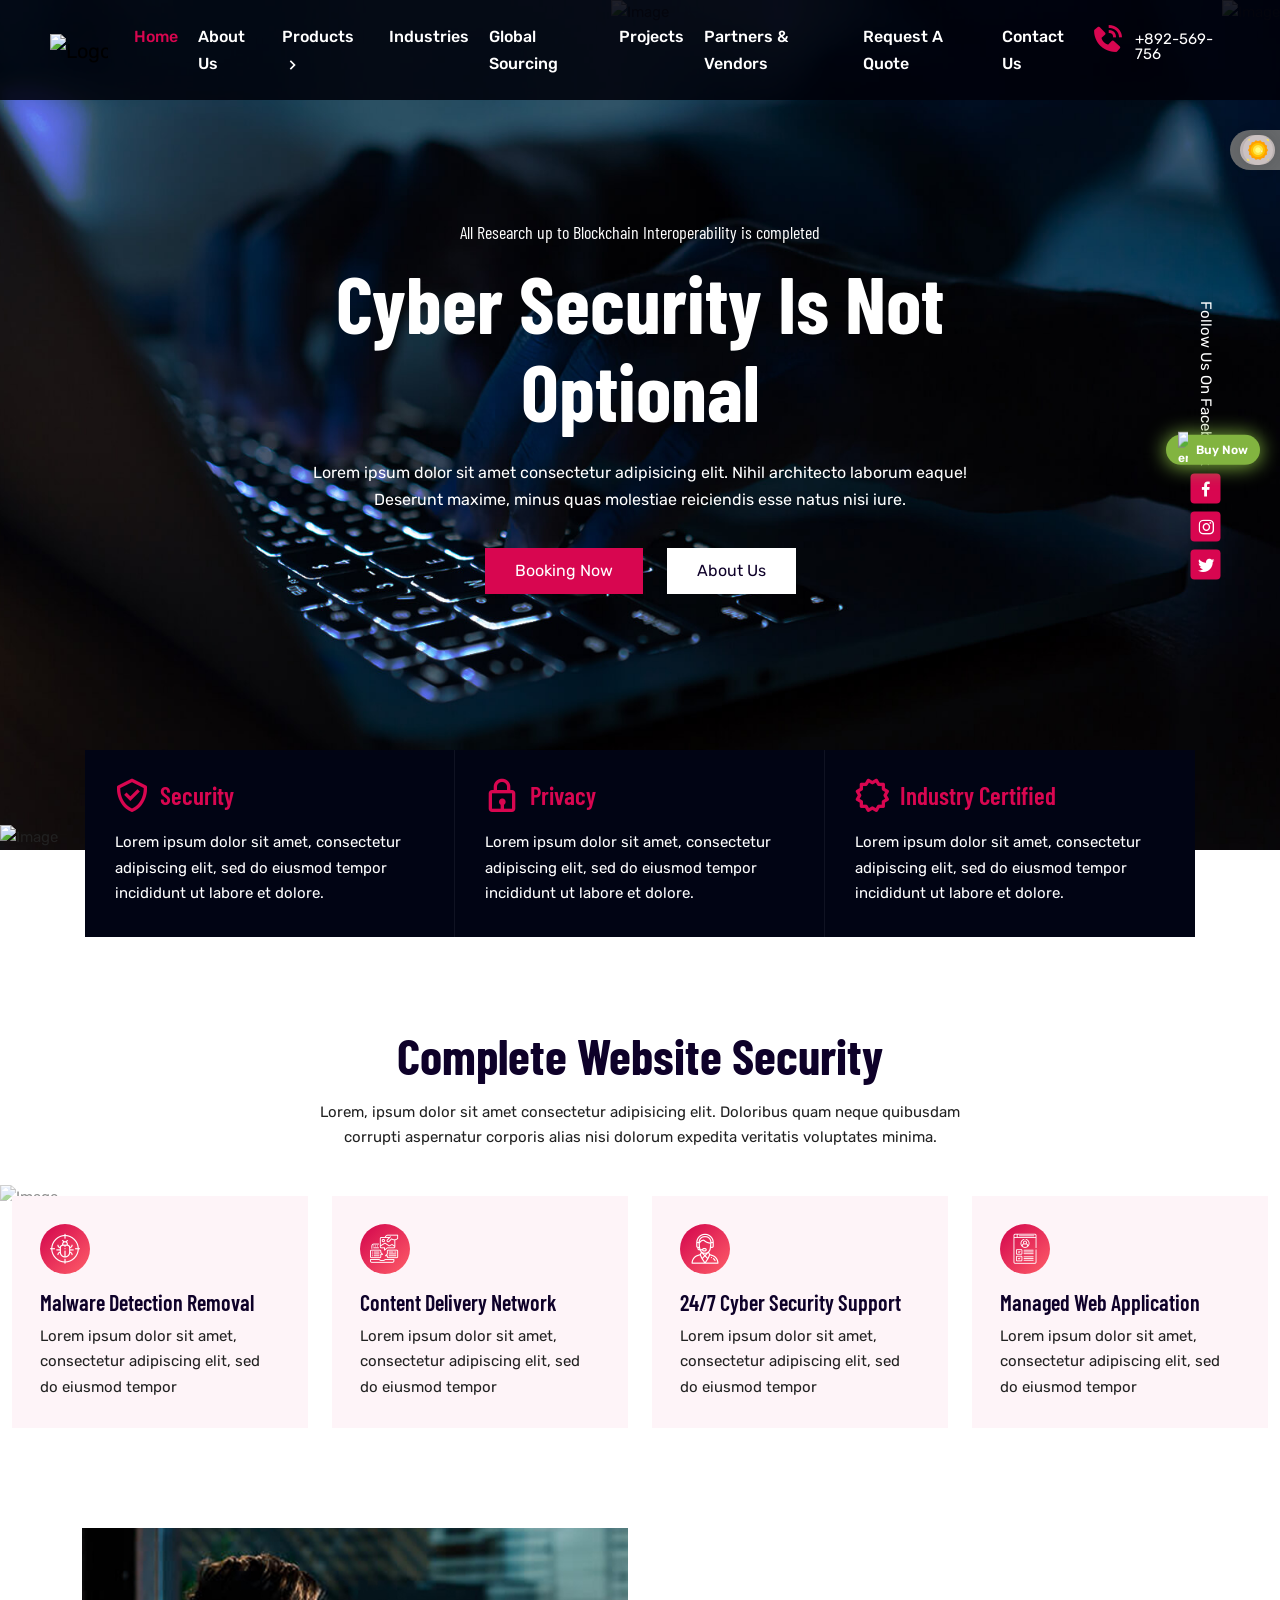
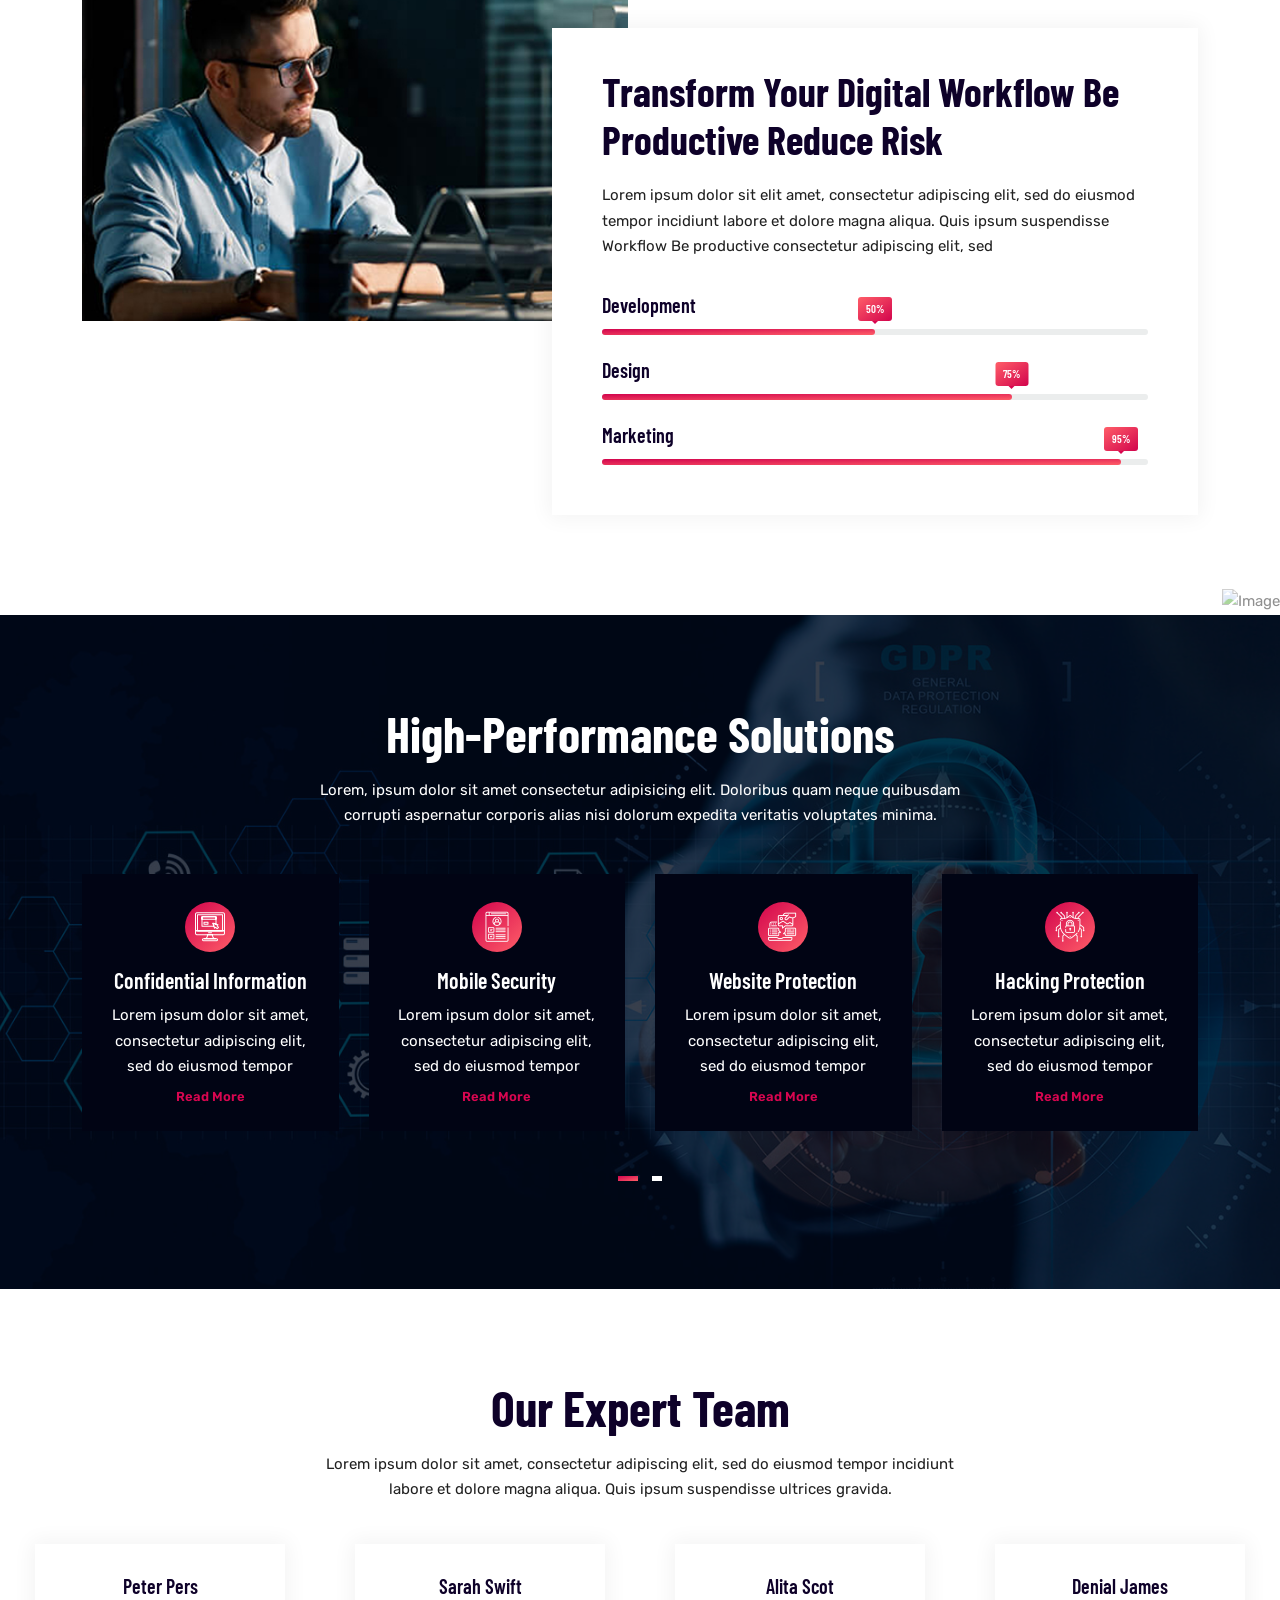
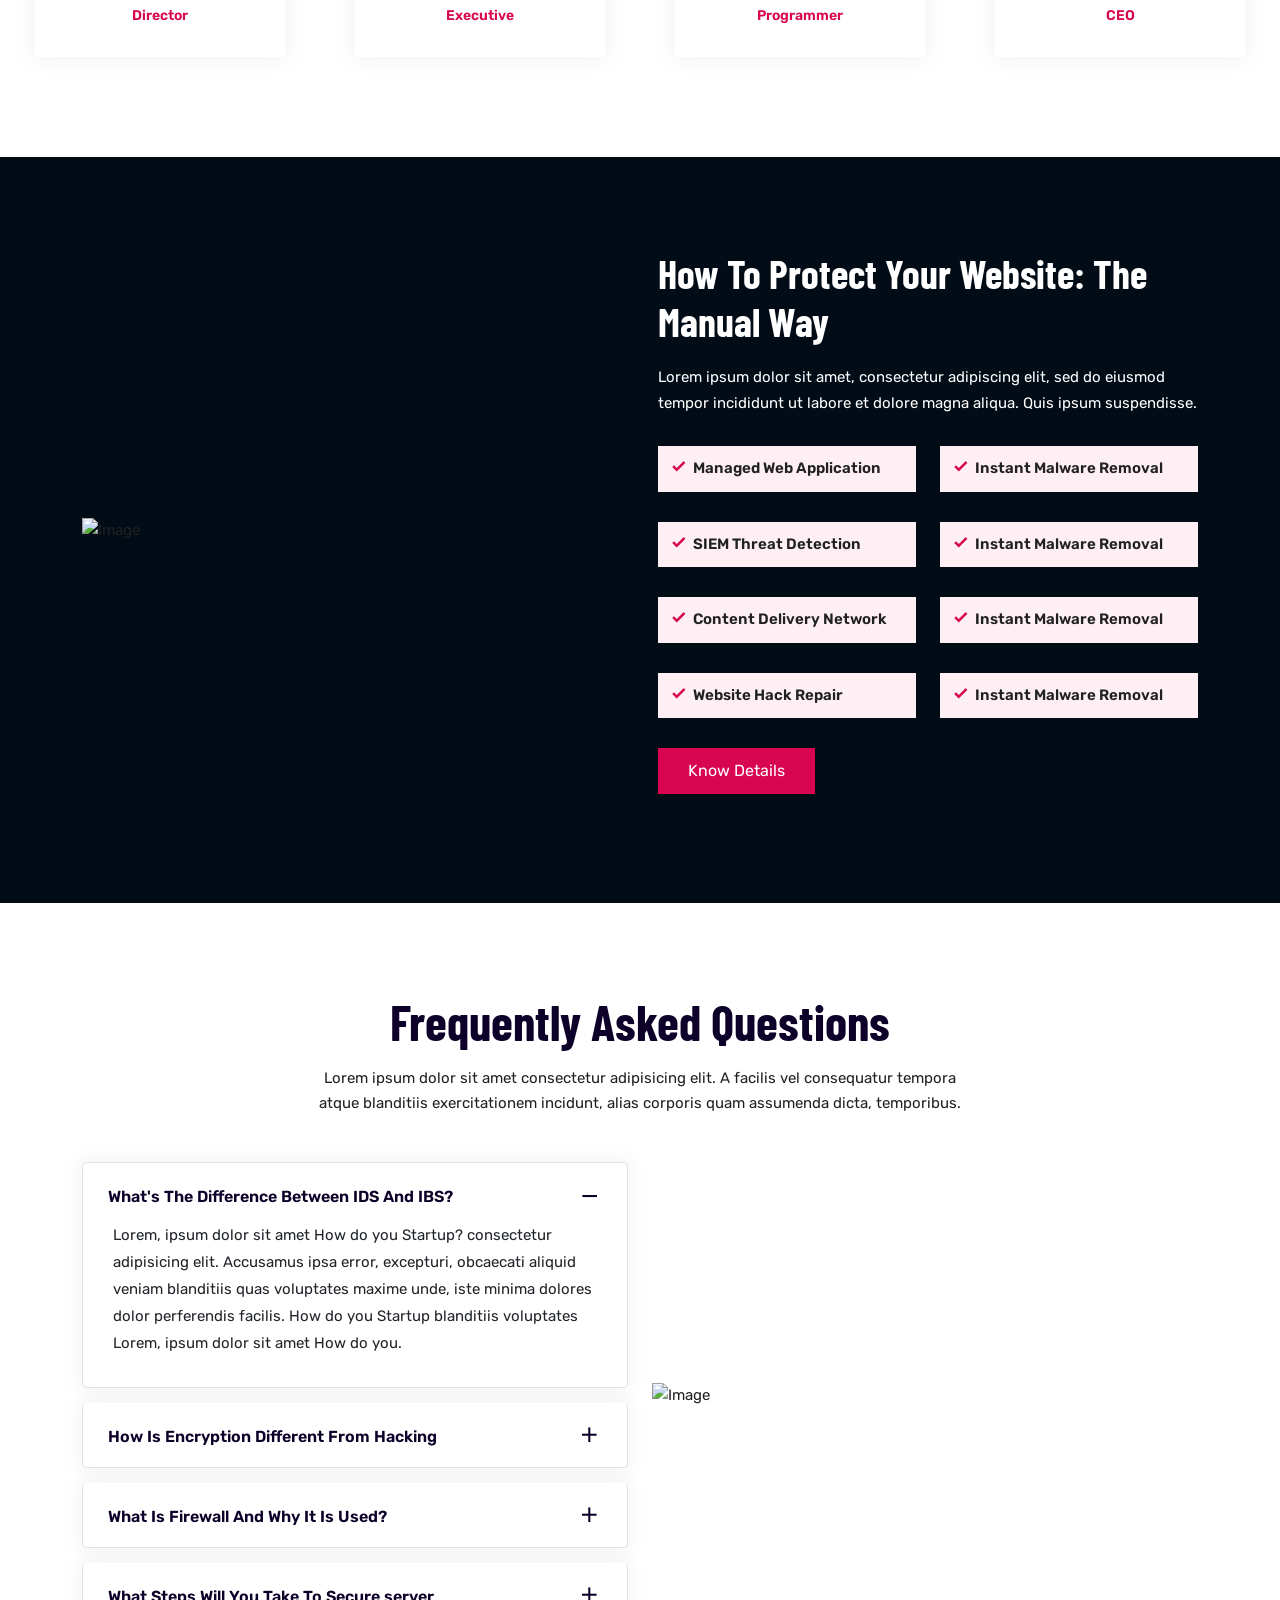
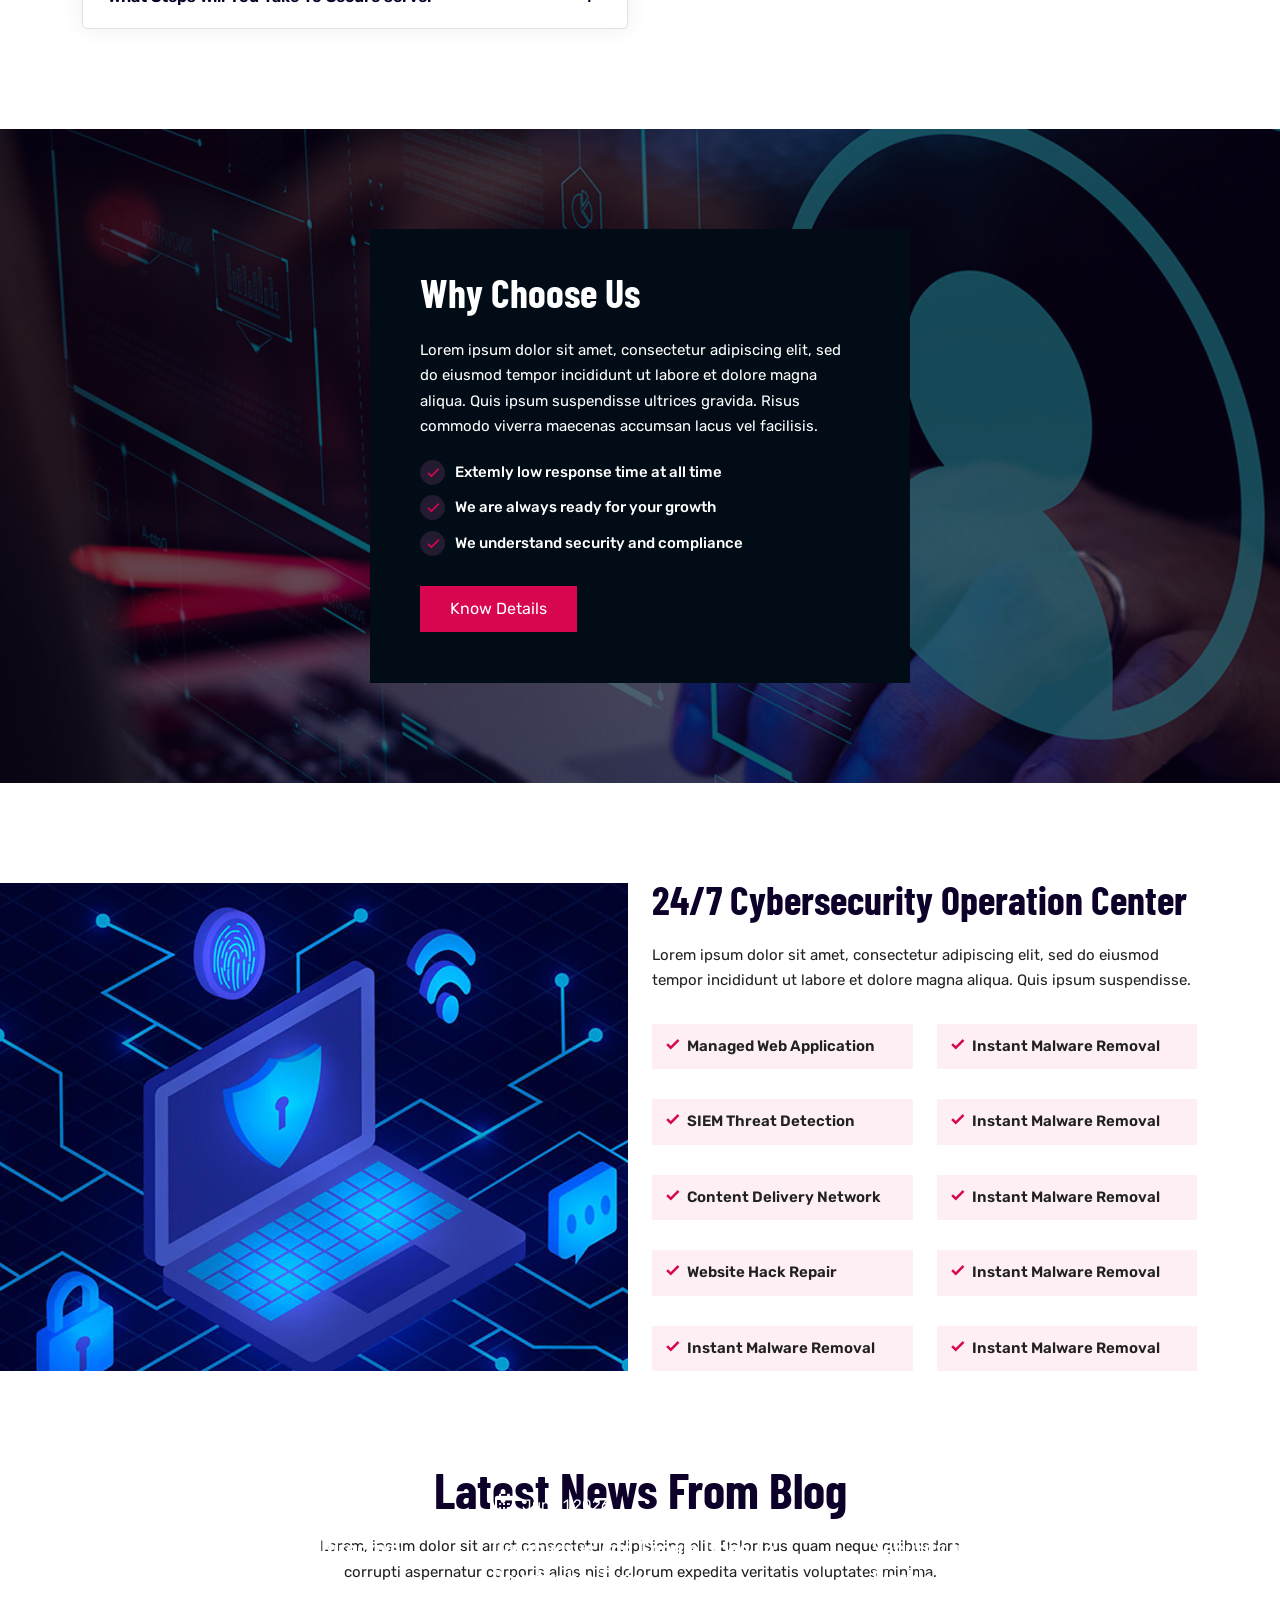
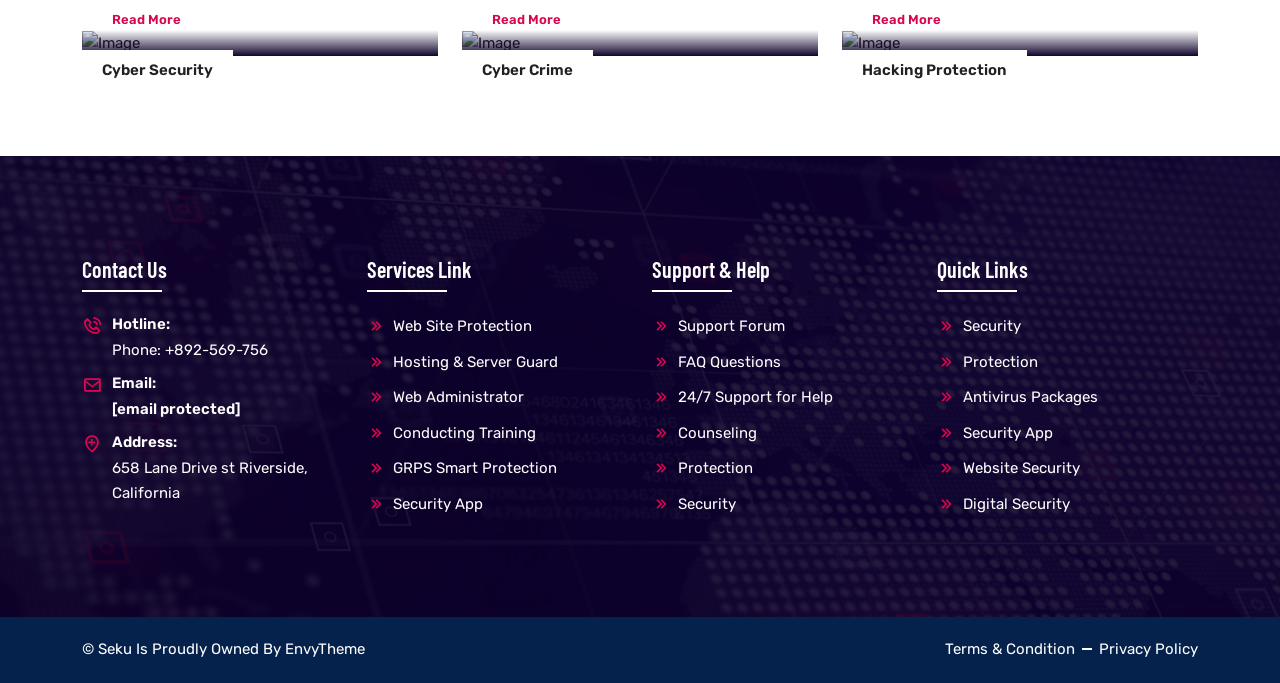
==== commit e5953fae: "first commit" ====
--- a/index.html
+++ b/index.html
@@ -9,36 +9,36 @@
     <meta name="viewport" content="width=device-width, initial-scale=1, shrink-to-fit=no">
 
     <!-- Bootstrap Min CSS -->
-    <link rel="stylesheet" href="https://templates.envytheme.com/seku/default/assets/css/bootstrap.min.css">
+    <link rel="stylesheet" href="assets/css/bootstrap.min.css">
     <!-- Owl Theme Default Min CSS -->
-    <link rel="stylesheet" href="https://templates.envytheme.com/seku/default/assets/css/owl.theme.default.min.css">
+    <link rel="stylesheet" href="assets/css/owl.theme.default.min.css">
     <!-- Owl Carousel Min CSS -->
-    <link rel="stylesheet" href="https://templates.envytheme.com/seku/default/assets/css/owl.carousel.min.css">
+    <link rel="stylesheet" href="assets/css/owl.carousel.min.css">
     <!-- Owl Magnific Popup Min CSS -->
-    <link rel="stylesheet" href="https://templates.envytheme.com/seku/default/assets/css/magnific-popup.min.css">
+    <link rel="stylesheet" href="assets/css/magnific-popup.min.css">
     <!-- Animate Min CSS -->
-    <link rel="stylesheet" href="https://templates.envytheme.com/seku/default/assets/css/animate.min.css">
+    <link rel="stylesheet" href="assets/css/animate.min.css">
     <!-- Boxicons Min CSS -->
-    <link rel="stylesheet" href="https://templates.envytheme.com/seku/default/assets/css/boxicons.min.css">
+    <link rel="stylesheet" href="assets/css/boxicons.min.css">
     <!-- Flaticon CSS -->
-    <link rel="stylesheet" href="https://templates.envytheme.com/seku/default/assets/css/flaticon.css">
+    <link rel="stylesheet" href="assets/css/flaticon.css">
     <!-- Meanmenu Min CSS -->
-    <link rel="stylesheet" href="https://templates.envytheme.com/seku/default/assets/css/meanmenu.min.css">
+    <link rel="stylesheet" href="assets/css/meanmenu.min.css">
     <!-- Nice Select Min CSS -->
-    <link rel="stylesheet" href="https://templates.envytheme.com/seku/default/assets/css/nice-select.min.css">
+    <link rel="stylesheet" href="assets/css/nice-select.min.css">
     <!-- Odometer Min CSS-->
-    <link rel="stylesheet" href="https://templates.envytheme.com/seku/default/assets/css/odometer.min.css">
+    <link rel="stylesheet" href="assets/css/odometer.min.css">
     <!-- Swiper Bundle Min CSS-->
-    <link rel="stylesheet" href="https://templates.envytheme.com/seku/default/assets/css/swiper-bundle.min.css">
+    <link rel="stylesheet" href="assets/css/swiper-bundle.min.css">
     <!-- Style CSS -->
-    <link rel="stylesheet" href="https://templates.envytheme.com/seku/default/assets/css/style.css">
+    <link rel="stylesheet" href="assets/css/style.css">
     <!-- Dark CSS -->
-    <link rel="stylesheet" href="https://templates.envytheme.com/seku/default/assets/css/dark.css">
+    <link rel="stylesheet" href="assets/css/dark.css">
     <!-- Responsive CSS -->
-    <link rel="stylesheet" href="https://templates.envytheme.com/seku/default/assets/css/responsive.css">
+    <link rel="stylesheet" href="assets/css/responsive.css">
 
     <!-- Favicon -->
-    <link rel="icon" type="image/png" href="https://templates.envytheme.com/seku/default/assets/img/favicon.png">
+    <link rel="icon" type="image/png" href="assets/img/favicon.png">
     <!-- Title -->
     <title>Seku - Cyber Security Services Company Bootstrap 5 Template</title>
 </head>
@@ -59,7 +59,7 @@
                 <!-- Menu For Mobile Device -->
                 <div class="mobile-nav">
                     <a href="index.html" class="logo">
-                        <img src="https://templates.envytheme.com/seku/default/assets/img/logo.png" alt="Logo">
+                        <img src="assets/img/logo.png" alt="Logo">
                     </a>
                 </div>
 
@@ -68,7 +68,7 @@
                     <nav class="navbar navbar-expand-md">
                         <div class="container-fluid">
                             <a class="navbar-brand" href="index.html">
-                                <img src="https://templates.envytheme.com/seku/default/assets/img/logo.png" alt="Logo">
+                                <img src="assets/img/logo.png" alt="Logo">
                             </a>
 
                             <div class="collapse navbar-collapse mean-menu">
@@ -135,6 +135,9 @@
                                             +892-569-756
                                         </a>
                                     </div>
+                                </div>
+                                <!-- End Other Option -->
+</div>
                                 </div>
                                 <!-- End Other Option -->
                             </div>
@@ -197,15 +200,15 @@
         </div>
 
         <div class="banner-shape-1">
-            <img src="https://templates.envytheme.com/seku/default/assets/img/banner-img/home-three/shape-1.png"
+            <img src="assets/img/banner-img/home-three/shape-1.png"
                 alt="Image">
         </div>
         <div class="banner-shape-2">
-            <img src="https://templates.envytheme.com/seku/default/assets/img/banner-img/home-three/shape-2.png"
+            <img src="assets/img/banner-img/home-three/shape-2.png"
                 alt="Image">
         </div>
         <div class="banner-shape-3">
-            <img src="https://templates.envytheme.com/seku/default/assets/img/banner-img/home-three/shape-3.png"
+            <img src="assets/img/banner-img/home-three/shape-3.png"
                 alt="Image">
         </div>
     </section>
@@ -295,7 +298,7 @@
             <div class="row">
                 <div class="col-lg-6 pr-0">
                     <div class="transform-img">
-                        <img src="https://templates.envytheme.com/seku/default/assets/img/transform-img.jpg"
+                        <img src="assets/img/transform-img.jpg"
                             alt="Image">
                     </div>
                 </div>
@@ -358,10 +361,10 @@
             </div>
         </div>
         <div class="shape-1">
-            <img src="https://templates.envytheme.com/seku/default/assets/img/shape/3.png" alt="Image">
+            <img src="assets/img/shape/3.png" alt="Image">
         </div>
         <div class="shape-2">
-            <img src="https://templates.envytheme.com/seku/default/assets/img/shape/4.png" alt="Image">
+            <img src="assets/img/shape/4.png" alt="Image">
         </div>
     </section>
     <!-- End Transform Area -->
@@ -445,7 +448,7 @@
                 <div class="col-lg-3 col-sm-6">
                     <div class="single-team">
                         <div class="image">
-                            <img src="https://templates.envytheme.com/seku/default/assets/img/team/1.jpg" alt="image">
+                            <img src="assets/img/team/1.jpg" alt="image">
 
                             <ul class="social">
                                 <li>
@@ -481,7 +484,7 @@
                 <div class="col-lg-3 col-sm-6">
                     <div class="single-team">
                         <div class="image">
-                            <img src="https://templates.envytheme.com/seku/default/assets/img/team/2.jpg" alt="image">
+                            <img src="assets/img/team/2.jpg" alt="image">
 
                             <ul class="social">
                                 <li>
@@ -517,7 +520,7 @@
                 <div class="col-lg-3 col-sm-6">
                     <div class="single-team">
                         <div class="image">
-                            <img src="https://templates.envytheme.com/seku/default/assets/img/team/3.jpg" alt="image">
+                            <img src="assets/img/team/3.jpg" alt="image">
 
                             <ul class="social">
                                 <li>
@@ -553,7 +556,7 @@
                 <div class="col-lg-3 col-sm-6">
                     <div class="single-team">
                         <div class="image">
-                            <img src="https://templates.envytheme.com/seku/default/assets/img/team/4.jpg" alt="image">
+                            <img src="assets/img/team/4.jpg" alt="image">
 
                             <ul class="social">
                                 <li>
@@ -596,7 +599,7 @@
             <div class="row align-items-center">
                 <div class="col-lg-6">
                     <div class="manual-img">
-                        <img src="https://templates.envytheme.com/seku/default/assets/img/manual-img.png" alt="Image">
+                        <img src="assets/img/manual-img.png" alt="Image">
                     </div>
                 </div>
                 <div class="col-lg-6">
@@ -733,7 +736,7 @@
 
                 <div class="col-lg-6">
                     <div class="faq-img">
-                        <img src="https://templates.envytheme.com/seku/default/assets/img/faq-img.jpg" alt="Image">
+                        <img src="assets/img/faq-img.jpg" alt="Image">
                     </div>
                 </div>
             </div>
@@ -856,7 +859,7 @@
             <div class="row">
                 <div class="col-lg-4 col-md-6">
                     <div class="single-blog">
-                        <img src="https://templates.envytheme.com/seku/default/assets/img/blog/4.jpg" alt="Image">
+                        <img src="assets/img/blog/4.jpg" alt="Image">
                         <span>Cyber Security</span>
                         <div class="blog-content">
                             <div class="date">
@@ -877,7 +880,7 @@
 
                 <div class="col-lg-4 col-md-6">
                     <div class="single-blog">
-                        <img src="https://templates.envytheme.com/seku/default/assets/img/blog/5.jpg" alt="Image">
+                        <img src="assets/img/blog/5.jpg" alt="Image">
                         <span>Cyber Crime</span>
                         <div class="blog-content">
                             <div class="date">
@@ -898,7 +901,7 @@
 
                 <div class="col-lg-4 col-md-6 offset-md-3 offset-lg-0">
                     <div class="single-blog">
-                        <img src="https://templates.envytheme.com/seku/default/assets/img/blog/6.jpg" alt="Image">
+                        <img src="assets/img/blog/6.jpg" alt="Image">
                         <span>Hacking Protection</span>
                         <div class="blog-content">
                             <div class="date">
@@ -1132,39 +1135,39 @@
 
     <!-- Jquery Min JS -->
     <script data-cfasync="false" src="/cdn-cgi/scripts/5c5dd728/cloudflare-static/email-decode.min.js"></script>
-    <script src="https://templates.envytheme.com/seku/default/assets/js/jquery.min.js"></script>
+    <script src="assets/js/jquery.min.js"></script>
     <!-- Bootstrap Bundle Min JS -->
-    <script src="https://templates.envytheme.com/seku/default/assets/js/bootstrap.bundle.min.js"></script>
+    <script src="assets/js/bootstrap.bundle.min.js"></script>
     <!-- Meanmenu Min JS -->
-    <script src="https://templates.envytheme.com/seku/default/assets/js/meanmenu.min.js"></script>
+    <script src="assets/js/meanmenu.min.js"></script>
     <!-- Owl Carousel Min JS -->
-    <script src="https://templates.envytheme.com/seku/default/assets/js/owl.carousel.min.js"></script>
+    <script src="assets/js/owl.carousel.min.js"></script>
     <!-- Owl Carousel Thumbs Min JS -->
-    <script src="https://templates.envytheme.com/seku/default/assets/js/carousel-thumbs.min.js"></script>
+    <script src="assets/js/carousel-thumbs.min.js"></script>
     <!-- Wow Min JS -->
-    <script src="https://templates.envytheme.com/seku/default/assets/js/wow.min.js"></script>
+    <script src="assets/js/wow.min.js"></script>
     <!-- Nice Select Min JS -->
-    <script src="https://templates.envytheme.com/seku/default/assets/js/nice-select.min.js"></script>
+    <script src="assets/js/nice-select.min.js"></script>
     <!-- Magnific Popup Min JS -->
-    <script src="https://templates.envytheme.com/seku/default/assets/js/magnific-popup.min.js"></script>
+    <script src="assets/js/magnific-popup.min.js"></script>
     <!-- Ofi Min JS -->
-    <script src="https://templates.envytheme.com/seku/default/assets/js/ofi.min.js"></script>
+    <script src="assets/js/ofi.min.js"></script>
     <!-- jarallax Min JS -->
-    <script src="https://templates.envytheme.com/seku/default/assets/js/jarallax.min.js"></script>
+    <script src="assets/js/jarallax.min.js"></script>
     <!-- Appear Min JS -->
-    <script src="https://templates.envytheme.com/seku/default/assets/js/appear.min.js"></script>
+    <script src="assets/js/appear.min.js"></script>
     <!-- Odometer JS -->
-    <script src="https://templates.envytheme.com/seku/default/assets/js/odometer.min.js"></script>
+    <script src="assets/js/odometer.min.js"></script>
     <!-- Swiper Bundle  JS -->
-    <script src="https://templates.envytheme.com/seku/default/assets/js/swiper-bundle.min.js"></script>
+    <script src="assets/js/swiper-bundle.min.js"></script>
     <!-- Form Validator Min JS -->
-    <script src="https://templates.envytheme.com/seku/default/assets/js/form-validator.min.js"></script>
+    <script src="assets/js/form-validator.min.js"></script>
     <!-- Contact JS -->
-    <script src="https://templates.envytheme.com/seku/default/assets/js/contact-form-script.js"></script>
+    <script src="assets/js/contact-form-script.js"></script>
     <!-- Ajaxchimp Min JS -->
-    <script src="https://templates.envytheme.com/seku/default/assets/js/ajaxchimp.min.js"></script>
+    <script src="assets/js/ajaxchimp.min.js"></script>
     <!-- Custom JS -->
-    <script src="https://templates.envytheme.com/seku/default/assets/js/custom.js"></script>
+    <script src="assets/js/custom.js"></script>
 </body>
 
 </html>
--- a/assets/css/style.css
+++ b/assets/css/style.css
@@ -0,0 +1,17632 @@
+/*
+@File: Seku Template Styles
+
+* This file contains the styling for the actual template, this
+is the file you need to edit to change the look of the
+template.
+
+This files table contents are outlined below>>>>>
+
+******************************************* 
+** - DEFAULT AREA STYLE - **
+
+** - Default Btn Area Style
+** - Read More Area Style
+
+** - HOME PAGE STYLE - **
+
+** - Header Area Style
+** - Nav Area
+** - Banner Area Style
+** - Hero Slider Area Style
+** - Features Area Style
+** - Partner Area Style
+** - Security Area Style
+** - Approach Area Style
+** - Solutions Area Style
+** - Electronic Area Style
+** - Complete Area Style
+** - Client Area Style
+** - Cybersecurity Area Style
+** - Blog Area Style
+** - Footer Top Area Style
+** - Footer Bottom Area Style
+
+** - OTHER STYLE AREA - **
+
+** - Preloader Area Style
+** - Go Top Style
+** - Video wave Style
+** - Section Title Area Style
+** - Nice select Area
+
+*******************************************
+/*
+
+/*
+Default Style
+============================*/
+@import url("https://fonts.googleapis.com/css2?family=Rubik:ital,wght@0,300;0,400;0,500;0,700;0,900;1,300;1,400;1,500;1,700;1,900&display=swap");
+@import url("https://fonts.googleapis.com/css2?family=Barlow+Condensed:ital,wght@0,300;0,400;0,500;0,600;0,700;0,800;1,200;1,300;1,400;1,500;1,600;1,700&display=swap");
+@import url("https://fonts.googleapis.com/css2?family=Urbanist:ital,wght@0,100..900;1,100..900&display=swap");
+@import url("https://fonts.googleapis.com/css2?family=Teachers:ital,wght@0,400..800;1,400..800&display=swap");
+@import url("https://fonts.googleapis.com/css2?family=Inter:ital,opsz,wght@0,14..32,100..900;1,14..32,100..900&display=swap");
+/* Colors & Fonts Style (Newly Added) */
+/* Newly Added */
+.ptb-120 {
+  padding-top: 120px;
+  padding-bottom: 120px;
+}
+
+.pt-120 {
+  padding-top: 120px;
+}
+
+.pb-120 {
+  padding-bottom: 120px;
+}
+
+.pb-95 {
+  padding-bottom: 95px;
+}
+
+/* End Newly Added */
+body {
+  padding: 0;
+  margin: 0;
+  font-size: 15px;
+  line-height: 1.7;
+  font-family: "Rubik", sans-serif;
+  color: #212121;
+}
+
+a {
+  display: inline-block;
+  transition: all 0.5s;
+  text-decoration: none;
+  color: #d80650;
+}
+a:hover {
+  text-decoration: none;
+  color: #0e0129;
+}
+a:focus {
+  text-decoration: none;
+}
+
+button {
+  outline: 0 !important;
+  box-shadow: none;
+  border: none;
+}
+button:focus {
+  box-shadow: none;
+}
+
+.h1, .h2, .h3, .h4, .h5, .h6, h1, h2, h3, h4, h5, h6 {
+  color: #0e0129;
+  font-weight: 700;
+  font-family: "Barlow Condensed", sans-serif;
+  text-transform: capitalize;
+}
+
+h3 {
+  font-size: 25px;
+  text-transform: capitalize;
+  font-weight: 600;
+}
+
+.d-table {
+  width: 100%;
+  height: 100%;
+}
+
+.d-table-cell {
+  vertical-align: middle;
+}
+
+p {
+  font-size: 15px;
+  margin-bottom: 15px;
+}
+p:last-child {
+  margin-bottom: 0;
+}
+
+img {
+  max-width: 100%;
+  height: auto;
+}
+
+ul {
+  list-style: none;
+  padding: 0;
+  margin: 0;
+}
+
+.form-control {
+  height: 50px;
+  color: #0e0129;
+  border: 1px solid #e8e8e8;
+  background-color: #f2f9fc;
+  border-radius: 0;
+  font-size: 14px;
+  padding: 10px 20px;
+  width: 100%;
+}
+.form-control::-moz-placeholder {
+  color: #495057;
+}
+.form-control::placeholder {
+  color: #495057;
+}
+.form-control:focus {
+  color: #000000;
+  background-color: transparent;
+  box-shadow: unset;
+  outline: 0;
+  border: 1px solid #d80650;
+}
+
+.form-control:hover:focus, .form-control:focus {
+  box-shadow: unset;
+}
+
+textarea.form-control {
+  height: auto;
+}
+
+.ptb-100 {
+  padding-top: 100px;
+  padding-bottom: 100px;
+}
+
+.pt-100 {
+  padding-top: 100px;
+}
+
+.pb-100 {
+  padding-bottom: 100px;
+}
+
+.pt-70 {
+  padding-top: 70px;
+}
+
+.pb-70 {
+  padding-bottom: 70px;
+}
+
+.mt-30 {
+  margin-top: 30px;
+}
+
+.mb-30 {
+  margin-bottom: 30px;
+}
+
+.mt-100 {
+  margin-top: -100px;
+}
+
+.buy-now-btn {
+  right: 20px;
+  z-index: 99;
+  top: 50%;
+  position: fixed;
+  transform: translateY(-50%);
+  border-radius: 30px;
+  display: inline-block;
+  color: #ffffff;
+  background-color: #82b440;
+  padding: 5px 12px 5px 30px;
+  box-shadow: 0 1px 20px 1px #82b440;
+  font-size: 12px;
+  font-weight: 600;
+}
+.buy-now-btn img {
+  top: 50%;
+  left: 12px;
+  width: 15px;
+  position: absolute;
+  transform: translateY(-50%);
+  max-width: 10px;
+}
+.buy-now-btn:hover {
+  background-color: #d80650;
+  color: #ffffff;
+}
+
+/*
+Bg-color Style*/
+.bg-color {
+  background-color: #010c16;
+}
+
+.bg-color-f9f9f9 {
+  background-color: #f9f9f9;
+}
+
+/*
+Default Btn Area Style*/
+.default-btn {
+  font-size: 16px;
+  color: #ffffff;
+  padding: 15px 30px;
+  line-height: 1;
+  transition: all 0.5s;
+  text-transform: capitalize;
+  position: relative;
+  cursor: pointer;
+  text-align: center;
+  overflow: hidden;
+  z-index: 1;
+  background-color: #d80650;
+}
+.default-btn i {
+  position: relative;
+  top: 1px;
+  margin-right: 5px;
+}
+.default-btn::before {
+  content: "";
+  position: absolute;
+  top: 0;
+  left: 0;
+  width: 0;
+  height: 100%;
+  background-color: #0e0129;
+  z-index: -1;
+  transition: all 0.5s;
+}
+.default-btn::after {
+  content: "";
+  position: absolute;
+  bottom: 0;
+  right: 0;
+  width: 0;
+  height: 100%;
+  background-color: #0e0129;
+  z-index: -1;
+  transition: all 0.5s;
+}
+.default-btn.active {
+  margin-left: 20px;
+  color: #0e0129;
+  background-color: #ffffff;
+}
+.default-btn:hover {
+  color: #ffffff;
+}
+.default-btn:hover::before {
+  left: auto;
+  right: 0;
+  width: 50%;
+}
+.default-btn:hover::after {
+  left: 0;
+  right: 0;
+  width: 50%;
+}
+
+/*
+Read More Area Style*/
+.read-more {
+  line-height: 1;
+  color: #d80650;
+  font-weight: 500;
+  transition: all 0.5s;
+  display: block;
+  font-size: 13px;
+  font-weight: 600;
+}
+.read-more i {
+  position: relative;
+  top: 2px;
+}
+.read-more:hover {
+  color: #d80650;
+}
+.read-more:hover i {
+  color: #d80650;
+  animation: rotation 0.5s linear infinite;
+}
+
+/*===== DEFAULT STYLE END ======*/
+/*====================================================
+HOME PAGE ONE STYLE
+======================================================*/
+/*
+Header Area Style
+======================================================*/
+.header-area .container-fluid {
+  padding-left: 50px;
+  padding-right: 50px;
+}
+.header-area .top-header-area {
+  border-bottom: 1px solid #11132d;
+  background-color: rgba(17, 19, 45, 0.2);
+  padding: 15px 0;
+}
+.header-area .top-header-area .header-content-left li {
+  display: inline-block;
+  padding-right: 20px;
+  color: #ffffff;
+  font-size: 14px;
+}
+.header-area .top-header-area .header-content-left li:last-child {
+  padding-right: 0;
+}
+.header-area .top-header-area .header-content-left li a {
+  color: #ffffff;
+  display: inline-block;
+}
+.header-area .top-header-area .header-content-left li i {
+  color: #ffffff;
+  margin-right: 5px;
+  font-size: 15px;
+  position: relative;
+  top: 2px;
+  transition: all 0.5s;
+}
+.header-area .top-header-area .header-content-left li:hover a {
+  color: #d80650;
+}
+.header-area .top-header-area .header-content-left li:hover a i {
+  color: #d80650;
+}
+.header-area .top-header-area .header-content-right {
+  float: right;
+  line-height: 1;
+}
+.header-area .top-header-area .header-content-right li {
+  display: inline-block;
+}
+.header-area .top-header-area .header-content-right li a {
+  color: #ffffff;
+  padding: 0 10px;
+}
+.header-area .top-header-area .header-content-right li a i {
+  font-size: 16px;
+}
+.header-area .top-header-area .header-content-right li:last-child a {
+  padding-right: 0;
+}
+.header-area .top-header-area .header-content-right li:hover a {
+  color: #d80650;
+}
+.header-area .top-header-area .header-content-right li:hover a i {
+  color: #d80650;
+}
+
+/*
+Nav Area Style
+======================================================*/
+.nav-area .container-fluid {
+  padding-left: 50px;
+  padding-right: 50px;
+}
+.nav-area .navbar-area .main-nav {
+  background-color: transparent;
+  box-shadow: none;
+  padding-top: 0;
+  padding-bottom: 0;
+  border-bottom: 1px solid #11132d;
+  background-color: rgba(17, 19, 45, 0.2);
+}
+.nav-area .navbar-area .main-nav .navbar {
+  padding-left: 0;
+  padding-right: 0;
+}
+.nav-area .navbar-area .main-nav nav .navbar-nav .nav-item a {
+  font-size: 16px;
+  color: #ffffff;
+  text-transform: capitalize;
+  transition: all 0.5s;
+  margin-left: 0;
+  margin: 0 10px;
+  position: relative;
+}
+.nav-area .navbar-area .main-nav nav .navbar-nav .nav-item a i {
+  font-size: 20px;
+  line-height: 0;
+  position: relative;
+  top: 5px;
+}
+.nav-area .navbar-area .main-nav nav .navbar-nav .nav-item a:hover {
+  color: #d80650;
+}
+.nav-area .navbar-area .main-nav nav .navbar-nav .nav-item a.active {
+  color: #d80650;
+}
+.nav-area .navbar-area .main-nav nav .navbar-nav .nav-item .dropdown-menu {
+  background-color: #ffffff;
+  border: none;
+  border-radius: 0;
+  top: 100%;
+  left: 0;
+  padding: 0;
+  opacity: 0;
+  visibility: hidden;
+  transition: all 0.5s;
+  transform: scaleX(0);
+}
+.nav-area .navbar-area .main-nav nav .navbar-nav .nav-item .dropdown-menu li a {
+  font-size: 13.5px;
+  color: #0e0129;
+  position: relative;
+  padding: 7px 20px;
+  border-bottom: 1px dashed #eeeeee;
+  margin-left: 0;
+  margin-right: 0;
+  position: relative;
+}
+.nav-area .navbar-area .main-nav nav .navbar-nav .nav-item .dropdown-menu li a::before {
+  content: "";
+  position: absolute;
+  bottom: -1px;
+  right: 0;
+  width: 0;
+  height: 1px;
+  background-color: #d80650;
+  transition: all 0.5s;
+}
+.nav-area .navbar-area .main-nav nav .navbar-nav .nav-item .dropdown-menu li a i {
+  float: right;
+  top: 12px;
+  transition: all 0.5s;
+  font-size: 20px;
+}
+.nav-area .navbar-area .main-nav nav .navbar-nav .nav-item .dropdown-menu li a:hover {
+  color: #d80650;
+  background-color: #f3f3f3;
+}
+.nav-area .navbar-area .main-nav nav .navbar-nav .nav-item .dropdown-menu li a:hover::before {
+  width: 100%;
+  left: 0;
+  right: auto;
+}
+.nav-area .navbar-area .main-nav nav .navbar-nav .nav-item .dropdown-menu li a.active {
+  color: #d80650;
+  background-color: #f3f3f3;
+}
+.nav-area .navbar-area .main-nav nav .navbar-nav .nav-item .dropdown-menu li .dropdown-menu {
+  left: 100%;
+  transform: scaleX(0);
+  top: 0;
+}
+.nav-area .navbar-area .main-nav nav .navbar-nav .nav-item .dropdown-menu li:last-child a {
+  border-bottom: none;
+}
+.nav-area .navbar-area .main-nav nav .navbar-nav .nav-item .dropdown-menu li:hover .dropdown-menu {
+  top: 0px !important;
+  transform: scaleX(1);
+}
+.nav-area .navbar-area .main-nav nav .navbar-nav .nav-item:hover ul {
+  opacity: 1;
+  visibility: visible;
+  top: 100%;
+  transform: scaleX(1);
+}
+.nav-area .navbar-area.is-sticky {
+  position: fixed;
+  top: 0;
+  left: 0;
+  right: 0;
+  margin: auto;
+  z-index: 999;
+  background-color: #0e0129;
+  box-shadow: 0 8px 6px -6px rgba(0, 0, 0, 0.4);
+  animation: 500ms ease-in-out 0s normal none 1 running fadeInDown;
+  transition: all 0.5s;
+  width: 100% !important;
+}
+.nav-area.nav-area-three .navbar-area .main-nav {
+  background-color: rgba(0, 2, 11, 0.88);
+  border: none;
+}
+.nav-area.nav-area-three .navbar-area .main-nav .others-option .call-us a {
+  color: #ffffff;
+  position: relative;
+  padding-left: 45px;
+  line-height: 1;
+  top: -4px;
+}
+.nav-area.nav-area-three .navbar-area .main-nav .others-option .call-us a i {
+  font-size: 35px;
+  color: #d80650;
+  position: absolute;
+  top: -10px;
+  left: 0;
+}
+.nav-area .others-option {
+  position: relative;
+  top: 4px;
+}
+.nav-area .others-option .get-quote {
+  display: inline-block;
+  position: relative;
+}
+.nav-area .others-option .get-quote .default-btn {
+  padding: 12px 20px;
+}
+.nav-area .others-option .burger-menu {
+  display: inline-block;
+  margin-right: 10px;
+  cursor: pointer;
+}
+.nav-area .others-option .burger-menu i {
+  font-size: 40px;
+  color: #ffffff;
+  position: relative;
+  top: -2px;
+  cursor: pointer;
+}
+
+/*
+Banner Area Style
+======================================================*/
+.banner-area {
+  background-position: center center;
+  background-repeat: no-repeat;
+  background-size: cover;
+  height: 100%;
+  position: relative;
+  z-index: 1;
+  padding-top: 220px;
+  padding-bottom: 100px;
+}
+.banner-area.banner-item-bg-1 {
+  background-image: url(../../assets/img/banner-img/home-one/bg.jpg);
+}
+.banner-area .banner-text {
+  position: relative;
+  max-width: 690px;
+  z-index: 1;
+  overflow: hidden;
+  margin-bottom: -8px;
+}
+.banner-area .banner-text span {
+  color: #ffffff;
+  font-size: 18px;
+  display: block;
+  margin-bottom: 10px;
+  font-family: "Barlow Condensed", sans-serif;
+  font-weight: 400;
+}
+.banner-area .banner-text h1 {
+  font-size: 80px;
+  color: #ffffff;
+  margin-bottom: 25px;
+  line-height: 1.1;
+}
+.banner-area .banner-text p {
+  color: #ffffff;
+  font-size: 16px;
+  margin-bottom: 35px;
+}
+.banner-area .video-btn {
+  margin: auto;
+  display: block;
+}
+.banner-area.banner-area-two {
+  padding-top: 0;
+  padding-bottom: 0;
+  height: 810px;
+  background-color: #090218;
+}
+.banner-area.banner-area-two::before {
+  content: "";
+  position: absolute;
+  top: 0;
+  left: 0;
+  width: 100%;
+  height: 100%;
+  background-image: url(../../assets/img/banner-img/home-two/banner-bg.png);
+  background-position: center center;
+  background-repeat: no-repeat;
+  background-size: cover;
+  animation: FocuS 1s linear 1s infinite;
+}
+.banner-area.banner-area-two .container-fluid {
+  padding-left: 50px;
+  padding-right: 50px;
+}
+.banner-area.banner-area-two .banner-text {
+  margin-top: 100px;
+}
+.banner-area.banner-area-two .banner-text h1 {
+  font-size: 68px;
+}
+.banner-area.banner-area-two .banner-site-img {
+  position: relative;
+  top: 60px;
+}
+.banner-area.banner-area-two .banner-site-img.four {
+  top: -5px;
+}
+.banner-area.banner-area-three {
+  background-image: url(../../assets/img/banner-img/home-three/bg-.jpg);
+  height: 850px;
+  padding: 0;
+  position: relative;
+  overflow: hidden;
+}
+.banner-area.banner-area-three .banner-text {
+  margin: -30px auto 0;
+  text-align: center;
+}
+.banner-area.banner-area-three .banner-shape-1 {
+  position: absolute;
+  top: 0;
+  left: 0;
+  right: 0;
+  text-align: center;
+  z-index: -1;
+  animation: FocuS 1s linear 1s infinite;
+}
+.banner-area.banner-area-three .banner-shape-2 {
+  position: absolute;
+  bottom: 0;
+  left: 0;
+  z-index: -1;
+}
+.banner-area.banner-area-three .banner-shape-3 {
+  position: absolute;
+  top: 0;
+  right: 0;
+  z-index: -1;
+}
+.banner-area.banner-area-three .banner-shape-4 {
+  position: absolute;
+  bottom: 0;
+  right: 0;
+  z-index: -1;
+}
+.banner-area.banner-area-three .follow-us {
+  position: absolute;
+  top: 50%;
+  right: -67px;
+  transform: rotate(90deg);
+}
+.banner-area.banner-area-three .follow-us ul {
+  line-height: 1;
+}
+.banner-area.banner-area-three .follow-us ul li {
+  display: inline-block;
+  color: #ffffff;
+  padding: 0 2px;
+}
+.banner-area.banner-area-three .follow-us ul li a i {
+  color: #ffffff;
+  font-size: 20px;
+  line-height: 30px;
+  width: 30px;
+  height: 30px;
+  background-color: #d80650;
+  text-align: center;
+  border-radius: 4px;
+  transform: rotate(-90deg);
+  transition: all 0.5s;
+}
+.banner-area.banner-area-three .follow-us ul li a i:hover {
+  background-color: #ffffff;
+  color: #d80650;
+}
+.banner-area.banner-area-three .follow-us ul span {
+  display: inline-block;
+  position: relative;
+  top: -4px;
+}
+.banner-area.banner-area-three.banner-area-ten {
+  position: relative;
+  overflow: hidden;
+  z-index: 1;
+}
+.banner-area.banner-area-three.banner-area-ten::before {
+  content: "";
+  position: absolute;
+  top: 0;
+  left: 0;
+  right: 0;
+  bottom: 0;
+  width: 100%;
+  height: 100%;
+  background-color: #000000;
+  opacity: 0.8;
+  z-index: -1;
+}
+.banner-area.banner-area-three.banner-area-ten .background-video {
+  position: absolute;
+  left: 0;
+  top: 0;
+  width: auto;
+  height: auto;
+  min-height: 100%;
+  min-width: 100%;
+  z-index: -2;
+}
+.banner-area.banner-area-three.banner-area-ten .banner-text {
+  position: relative;
+  overflow: hidden;
+  z-index: 3;
+}
+
+/*
+Lines Area Style
+======================================================*/
+.lines {
+  position: absolute;
+  top: 0;
+  left: 0;
+  right: 0;
+  height: 100%;
+  margin: auto;
+  width: 90vw;
+  z-index: -1;
+}
+.lines .line {
+  position: absolute;
+  width: 2px;
+  height: 100%;
+  top: 0;
+  left: 50%;
+  background: rgba(255, 255, 255, 0.1);
+  overflow: hidden;
+}
+.lines .line::after {
+  content: "";
+  display: block;
+  position: absolute;
+  height: 10px;
+  width: 100%;
+  top: 0;
+  left: 0;
+  background-color: #ffffff;
+  animation: moveLeftBounces-one 20s linear infinite;
+}
+.lines .line:nth-child(1) {
+  margin-left: -25%;
+}
+.lines .line:nth-child(1)::after {
+  animation-delay: 2s;
+}
+.lines .line:nth-child(3)::after {
+  animation-delay: 2.5s;
+}
+.lines .line:nth-child(3) {
+  margin-left: 25%;
+}
+.lines .line-two {
+  position: absolute;
+  width: 2px;
+  height: 100%;
+  top: 0;
+  left: 50%;
+  background: rgba(255, 255, 255, 0.1);
+  overflow: hidden;
+}
+.lines .line-two::after {
+  content: "";
+  display: block;
+  position: absolute;
+  height: 10px;
+  width: 100%;
+  top: 0;
+  left: 0;
+  background-color: #d80650;
+  animation: moveLeftBounces-two 20s linear infinite;
+}
+.lines .line-two:nth-child(1) {
+  margin-left: -25%;
+}
+.lines .line-two:nth-child(1)::after {
+  animation-delay: 2s;
+}
+.lines .line-two:nth-child(3)::after {
+  animation-delay: 2.5s;
+}
+.lines .line-two:nth-child(3) {
+  margin-left: 25%;
+}
+.lines .line-three {
+  position: absolute;
+  width: 2px;
+  height: 100%;
+  top: 0;
+  left: 50%;
+  background: rgba(255, 255, 255, 0.1);
+  overflow: hidden;
+}
+.lines .line-three::after {
+  content: "";
+  display: block;
+  position: absolute;
+  height: 10px;
+  width: 100%;
+  top: 0;
+  left: 0;
+  background-color: #d80650;
+  animation: moveLeftBounces-one 20s linear infinite;
+}
+.lines .line-three:nth-child(1) {
+  margin-left: -25%;
+}
+.lines .line-three:nth-child(1)::after {
+  animation-delay: 2s;
+}
+.lines .line-three:nth-child(3)::after {
+  animation-delay: 2.5s;
+}
+.lines .line-three:nth-child(3) {
+  margin-left: 25%;
+}
+
+@keyframes moveLeftBounces-one {
+  0% {
+    transform: translateY(0);
+  }
+  50% {
+    transform: translateY(1000px);
+  }
+  100% {
+    transform: translateY(0);
+  }
+}
+/*
+Focus Area Style
+======================================================*/
+@keyframes FocuS {
+  0% {
+    opacity: 0;
+  }
+  75% {
+    opacity: 1;
+  }
+  100% {
+    opacity: 0;
+  }
+}
+/*
+Hero Slider Area Style
+======================================================*/
+.hero-slider-area {
+  z-index: 1;
+  position: relative;
+  overflow: hidden;
+}
+.hero-slider-area .slider-item {
+  background-position: center center;
+  background-repeat: no-repeat;
+  background-size: cover;
+  height: 100vh;
+  overflow: hidden;
+  position: relative;
+  z-index: 1;
+}
+.hero-slider-area .slider-item.slider-item-bg-1 {
+  background-image: url(../../assets/img/slider-img/1.jpg);
+}
+.hero-slider-area .slider-item.slider-item-bg-2 {
+  background-image: url(../../assets/img/slider-img/2.jpg);
+}
+.hero-slider-area .slider-item::before {
+  content: "";
+  position: absolute;
+  top: 0;
+  left: 0;
+  width: 50%;
+  height: 100%;
+  background-color: rgba(0, 55, 130, 0.9);
+  z-index: -1;
+}
+.hero-slider-area .slider-item::after {
+  content: "";
+  position: absolute;
+  bottom: 0;
+  right: 0;
+  width: 50%;
+  height: 100%;
+  background-color: rgba(0, 55, 130, 0.9);
+  z-index: -1;
+}
+.hero-slider-area .slider-item .slider-text {
+  position: relative;
+  max-width: 690px;
+  z-index: 1;
+  overflow: hidden;
+  margin-top: 100px;
+}
+.hero-slider-area .slider-item .slider-text span {
+  color: #ffffff;
+  font-size: 15px;
+  display: block;
+  margin-bottom: 10px;
+}
+.hero-slider-area .slider-item .slider-text h1 {
+  font-size: 80px;
+  color: #ffffff;
+  margin-bottom: 30px;
+}
+.hero-slider-area .slider-item .slider-text p {
+  color: #ffffff;
+  font-size: 16px;
+  margin-bottom: 35px;
+}
+.hero-slider-area .slider-item .video-btn {
+  margin: auto;
+  display: block;
+  margin-top: 100px;
+}
+.hero-slider-area .owl-item.active .slider-item::before {
+  animation: 3s 0.3s fadeInUp both;
+}
+.hero-slider-area .owl-item.active .slider-item::after {
+  animation: 3s 0.3s fadeInDown both;
+}
+.hero-slider-area .owl-item.active .slider-text.overflow-hidden {
+  overflow: hidden;
+}
+.hero-slider-area .owl-item.active .slider-text.one h1 {
+  animation: 2s 0.2s fadeInUpBig both;
+}
+.hero-slider-area .owl-item.active .slider-text.one p {
+  animation: 3s 0.3s fadeInUpBig both;
+}
+.hero-slider-area .owl-item.active .slider-text.one .slider-btn {
+  animation: 4s 0.4s fadeInUpBig both;
+}
+.hero-slider-area .owl-item.active .slider-text.two h1 {
+  animation: 2s 0.2s fadeInLeft both;
+}
+.hero-slider-area .owl-item.active .slider-text.two p {
+  animation: 2s 0.2s fadeInRight both;
+}
+.hero-slider-area .owl-item.active .slider-text.two .slider-btn {
+  animation: 2s 0.2s fadeInUpBig both;
+}
+.hero-slider-area .owl-item.active .one.video-btn-animat {
+  animation: 2s 0.2s zoomIn both;
+}
+.hero-slider-area .owl-item.active .two.video-btn-animat {
+  animation: 2s 0.2s zoomIn both;
+}
+.hero-slider-area .owl-prev i {
+  background-color: transparent !important;
+  border-radius: 50%;
+  border: 1px solid #ffffff;
+}
+.hero-slider-area .owl-prev i:hover {
+  border-color: #d80650;
+}
+.hero-slider-area .owl-next i {
+  background-color: transparent !important;
+  border-radius: 50%;
+  border: 1px solid #ffffff;
+}
+.hero-slider-area .owl-next i:hover {
+  border-color: #d80650;
+}
+.hero-slider-area .owl-next {
+  position: absolute;
+  top: 50%;
+  right: -100px;
+  margin: 0 !important;
+  border-radius: 0 !important;
+  transition: all 0.5s;
+  transform: translateY(30px);
+}
+.hero-slider-area .owl-next i {
+  background-color: #d80650;
+  color: #ffffff;
+  width: 40px;
+  height: 40px;
+  line-height: 40px;
+  display: inline-block;
+  transition: all 0.5s;
+  font-size: 26px;
+  border-radius: 0;
+}
+.hero-slider-area .owl-next i:hover {
+  background-color: #d80650 !important;
+}
+.hero-slider-area .owl-prev {
+  position: absolute;
+  top: 50%;
+  left: -100px;
+  margin: 0 !important;
+  border-radius: 0 !important;
+  transition: all 0.5s;
+  transform: translateY(30px);
+}
+.hero-slider-area .owl-prev i {
+  color: #ffffff;
+  width: 40px;
+  height: 40px;
+  line-height: 40px;
+  display: inline-block;
+  transition: all 0.5s;
+  font-size: 26px;
+  border-radius: 0;
+}
+.hero-slider-area .owl-prev i:hover {
+  background-color: #d80650 !important;
+}
+.hero-slider-area:hover .owl-prev {
+  left: 30px;
+}
+.hero-slider-area:hover .owl-next {
+  right: 30px;
+}
+.hero-slider-area .owl-theme .owl-nav {
+  margin-top: 0 !important;
+}
+.hero-slider-area .owl-theme .owl-nav [class*=owl-]:hover {
+  background-color: transparent;
+}
+.hero-slider-area .shape {
+  position: absolute;
+  bottom: 0;
+  left: 0;
+  z-index: 1;
+}
+
+/*
+Features Area Style
+======================================================*/
+.features-area {
+  margin-top: -100px;
+}
+.features-area .container {
+  max-width: 1110px;
+}
+.features-area .single-features {
+  background-color: #010414;
+  transition: all 0.5s;
+  border-right: 1px solid #101323;
+}
+.features-area .single-features::before {
+  width: 0;
+  height: 2px;
+  bottom: 0;
+  top: unset;
+  right: 0;
+  transition: all 0.5s;
+  z-index: 1;
+}
+.features-area .single-features:hover {
+  box-shadow: 0 0 20px 3px rgba(0, 0, 0, 0.05);
+}
+.features-area .single-features:hover h3 {
+  color: #d80650;
+}
+.features-area .single-features:hover h3 i {
+  color: #d80650;
+}
+.features-area .single-features:hover p {
+  color: #212121;
+}
+.features-area .single-features:hover::after {
+  background-image: linear-gradient(to bottom right, #ffffff, #ffffff);
+}
+.features-area .single-features:hover::before {
+  width: 100%;
+  left: 0;
+  right: auto;
+  width: 100%;
+}
+.features-area .col-lg-4:nth-child(3) .single-features {
+  border: none;
+}
+
+.single-features {
+  background-color: #140f14;
+  padding: 30px;
+  position: relative;
+  z-index: 1;
+}
+.single-features::before {
+  content: "";
+  position: absolute;
+  top: 0;
+  right: 0;
+  width: 3px;
+  height: 100%;
+  background-color: #d80650;
+  z-index: -1;
+}
+.single-features::after {
+  content: "";
+  position: absolute;
+  top: 0;
+  right: 0;
+  width: 0%;
+  height: 100%;
+  background-image: linear-gradient(to bottom right, #d2044d, #ff5e68);
+  z-index: -1;
+  transition: all 0.5s;
+}
+.single-features h3 {
+  color: #d80650;
+  position: relative;
+  padding-left: 45px;
+  margin-bottom: 20px;
+  transition: all 0.5s;
+}
+.single-features h3 i {
+  color: #d80650;
+  font-size: 40px;
+  line-height: 1;
+  position: absolute;
+  top: -4px;
+  left: -3px;
+  transition: all 0.5s;
+}
+.single-features p {
+  color: #ffffff;
+  margin-bottom: 0;
+}
+.single-features span {
+  position: absolute;
+  bottom: 0;
+  right: 0;
+  font-size: 80px;
+  color: #292529;
+  opacity: 0.5;
+}
+.single-features:hover h3 {
+  color: #ffffff;
+}
+.single-features:hover h3 i {
+  color: #ffffff;
+}
+.single-features:hover::after {
+  left: 0;
+  right: auto;
+  width: 100%;
+}
+
+/*
+Partner Area Style
+======================================================*/
+.partner-area .partner-item {
+  background-color: transparent;
+  position: relative;
+  transition: all 0.5s;
+  overflow: hidden;
+  text-align: center;
+  line-height: 1;
+}
+.partner-area .partner-item .partner-overly {
+  position: absolute;
+  top: 200px;
+  bottom: 0;
+  left: 0;
+  width: 100%;
+  height: 100%;
+  transition: all 0.5s;
+}
+.partner-area .partner-item:hover .partner-overly {
+  top: 0;
+}
+.partner-area .owl-carousel .owl-item img {
+  width: unset;
+  margin: auto;
+}
+
+/*
+Security Area Style
+======================================================*/
+.security-area .container {
+  max-width: 1300px;
+}
+
+.security-area-two {
+  background-image: url(../../assets/img/security-bg.jpg);
+  background-position: center center;
+  background-repeat: no-repeat;
+  background-size: cover;
+  height: 100%;
+  position: relative;
+  z-index: 1;
+}
+.security-area-two .container {
+  max-width: 1300px;
+}
+.security-area-two::before {
+  content: "";
+  position: absolute;
+  top: 0;
+  left: 0;
+  width: 100%;
+  height: 100%;
+  background-color: #090218;
+  opacity: 0.9;
+  z-index: -1;
+}
+
+.single-security {
+  background-color: #fef4f8;
+  padding: 28px;
+  margin-bottom: 30px;
+  transition: all 0.5s;
+}
+.single-security i {
+  font-size: 30px;
+  color: #ffffff;
+  width: 50px;
+  height: 50px;
+  line-height: 50px;
+  background-image: linear-gradient(to bottom right, #d2044d, #ff5e68);
+  display: inline-block;
+  text-align: center;
+  border-radius: 50%;
+  margin-bottom: 15px;
+  transition: all 0.5s;
+}
+.single-security h3 {
+  font-size: 22px;
+  margin-bottom: 9px;
+}
+.single-security:hover {
+  transform: translateY(-5px);
+}
+.single-security:hover i {
+  transform: rotateY(360deg);
+}
+
+/*
+Approach Area Style
+======================================================*/
+.approach-content {
+  margin-top: -10px;
+}
+.approach-content h2 {
+  margin-bottom: 20px;
+  font-size: 40px;
+}
+.approach-content ul {
+  margin-top: 30px;
+}
+.approach-content ul li {
+  background-color: #ffffff;
+  box-shadow: 0 0 20px 3px rgba(0, 0, 0, 0.05);
+  padding: 30px;
+  position: relative;
+  padding-left: 100px;
+  margin-bottom: 30px;
+  transition: all 0.5s;
+}
+.approach-content ul li:last-child {
+  margin-bottom: 0;
+}
+.approach-content ul li i {
+  position: absolute;
+  top: 30px;
+  left: 30px;
+  font-size: 30px;
+  width: 50px;
+  height: 50px;
+  line-height: 50px;
+  background-color: #efefef;
+  text-align: center;
+  border-radius: 50%;
+  color: #d80650;
+  transition: all 0.5s;
+}
+.approach-content ul li h3 {
+  margin-bottom: 12px;
+}
+.approach-content ul li:hover {
+  transform: translateY(-5px);
+}
+.approach-content ul li:hover i {
+  background-color: #d80650;
+  color: #ffffff;
+}
+
+/*
+Solutions Area Style
+======================================================*/
+.single-solutions {
+  background-position: center center;
+  background-repeat: no-repeat;
+  background-size: cover;
+  height: 400px;
+  position: relative;
+  z-index: 1;
+  margin-bottom: 30px;
+  overflow: hidden;
+  transition: all 0.5s;
+}
+.single-solutions.solutions-time-bg-1 {
+  background-image: url(../img/solution-img/1.jpg);
+}
+.single-solutions.solutions-time-bg-2 {
+  background-image: url(../img/solution-img/2.jpg);
+}
+.single-solutions.solutions-time-bg-3 {
+  background-image: url(../img/solution-img/3.jpg);
+}
+.single-solutions.solutions-time-bg-4 {
+  background-image: url(../img/solution-img/4.jpg);
+}
+.single-solutions.solutions-time-bg-5 {
+  background-image: url(../img/solution-img/5.jpg);
+}
+.single-solutions.solutions-time-bg-6 {
+  background-image: url(../img/solution-img/6.jpg);
+}
+.single-solutions.solutions-time-bg-7 {
+  background-image: url(../img/project/1.jpg);
+}
+.single-solutions.solutions-time-bg-8 {
+  background-image: url(../img/project/2.jpg);
+}
+.single-solutions.solutions-time-bg-9 {
+  background-image: url(../img/project/3.jpg);
+}
+.single-solutions::before {
+  content: "";
+  position: absolute;
+  top: 0;
+  left: 0;
+  width: 100%;
+  height: 100%;
+  background-image: linear-gradient(to bottom, transparent, rgba(1, 4, 20, 0.99));
+  z-index: -1;
+}
+.single-solutions::after {
+  content: "";
+  position: absolute;
+  bottom: 0;
+  left: 0;
+  width: 100%;
+  height: 0;
+  background-image: linear-gradient(to bottom, rgba(216, 6, 80, 0.9), rgba(216, 6, 80, 0.9));
+  opacity: 0.8;
+  z-index: -1;
+  transition: all 0.5s;
+}
+.single-solutions .solutions-content {
+  position: absolute;
+  bottom: 0;
+  padding: 30px;
+}
+.single-solutions h3 {
+  color: #ffffff;
+  margin-bottom: 13px;
+}
+.single-solutions p {
+  color: #ffffff;
+}
+.single-solutions:hover {
+  transform: translateY(-5px);
+}
+.single-solutions:hover .read-more {
+  color: #ffffff;
+}
+.single-solutions:hover::after {
+  height: 100%;
+  top: 0;
+  bottom: auto;
+}
+
+/*
+Electronic Area Style
+=================================================*/
+.electronic-content {
+  margin-top: -8px;
+  margin-bottom: -8px;
+}
+.electronic-content h2 {
+  font-size: 40px;
+  margin-bottom: 50px;
+  color: #ffffff;
+}
+.electronic-content .electronic-tab-wrap .electronic-tab .tabs {
+  border-bottom: 2px solid #2f3840;
+  margin-bottom: 30px;
+}
+.electronic-content .electronic-tab-wrap .electronic-tab .tabs li {
+  padding: 0;
+  margin-right: 30px;
+  padding-bottom: 10px;
+  display: inline-block;
+  font-weight: 600;
+  position: relative;
+}
+.electronic-content .electronic-tab-wrap .electronic-tab .tabs li::before {
+  content: "";
+  position: absolute;
+  bottom: -2px;
+  right: 0;
+  width: 0;
+  height: 2px;
+  background-color: #d80650;
+  transition: all 0.5s;
+}
+.electronic-content .electronic-tab-wrap .electronic-tab .tabs li a {
+  padding-left: 0 !important;
+  color: #ffffff;
+}
+.electronic-content .electronic-tab-wrap .electronic-tab .tabs .current a {
+  color: #d80650;
+}
+.electronic-content .electronic-tab-wrap .electronic-tab .tabs .current::before {
+  width: 100%;
+  right: auto;
+  left: 0;
+}
+.electronic-content .electronic-tab-wrap .electronic-tab p {
+  color: #ffffff;
+}
+.electronic-content .electronic-tab-wrap .electronic-tab .default-btn {
+  width: unset !important;
+  margin-top: 15px;
+}
+.electronic-content .tab .tabs_item {
+  display: none;
+}
+.electronic-content .tab .tabs_item:first-child {
+  display: block;
+}
+
+.electronic-img {
+  text-align: center;
+}
+
+/*
+Complete Area Style
+=================================================*/
+.complete-area {
+  position: relative;
+}
+.complete-area .complete-shape {
+  position: absolute;
+  top: 150px;
+  right: 0;
+  z-index: -1;
+  opacity: 0.6;
+}
+.complete-area .complete-shape.two {
+  right: unset;
+  left: 0;
+}
+.complete-area .col-lg-6.pl-0 {
+  padding-left: 0;
+}
+.complete-area.complete-area-style-two .col-lg-6.pr-0 {
+  padding-right: 0;
+}
+.complete-area.complete-area-style-two .complete-content {
+  margin-left: auto;
+  margin-right: 0;
+}
+
+.complete-content {
+  margin-top: -8px;
+  max-width: 545px;
+  margin-right: auto;
+}
+.complete-content h2 {
+  font-size: 40px;
+}
+.complete-content .single-security {
+  position: relative;
+  z-index: 1;
+}
+.complete-content .single-security::before {
+  content: "";
+  position: absolute;
+  top: 0;
+  right: 0;
+  width: 0;
+  height: 100%;
+  background-image: linear-gradient(to bottom right, #d2044d, #ff5e68);
+  transition: all 0.5s;
+  z-index: -1;
+}
+.complete-content .single-security i {
+  transition: all 0.5s;
+}
+.complete-content .single-security h3 {
+  transition: all 0.5s;
+}
+.complete-content .single-security p {
+  transition: all 0.5s;
+}
+.complete-content .single-security:hover i {
+  background-image: linear-gradient(to bottom right, #ffffff, #ffffff);
+  color: #d80650;
+}
+.complete-content .single-security:hover h3 {
+  color: #ffffff;
+}
+.complete-content .single-security:hover p {
+  color: #ffffff;
+}
+.complete-content .single-security:hover::before {
+  width: 100%;
+  left: 0;
+  right: auto;
+}
+
+.complete-img {
+  background-image: url(../../assets/img/complete-img.jpg);
+  background-position: center center;
+  background-repeat: no-repeat;
+  background-size: cover;
+  height: 100%;
+}
+
+/*
+Client Area Style
+======================================================*/
+.client-area {
+  background-image: url(../../assets/img/client-img/bg.jpg);
+  background-position: center center;
+  background-repeat: no-repeat;
+  background-size: cover;
+  height: 100%;
+  position: relative;
+  z-index: 1;
+}
+.client-area::before {
+  content: "";
+  position: absolute;
+  top: 0;
+  left: 0;
+  width: 100%;
+  height: 100%;
+  background-color: #010e19;
+  opacity: 0.82;
+  z-index: -1;
+}
+.client-area .owl-item.active.center .single-client {
+  background-color: #d80650;
+}
+.client-area .owl-item.active.center .single-client .quotes {
+  background-color: #d80650;
+  color: #ffffff;
+  transform: rotateX(180deg);
+}
+.client-area .owl-item.active.center .single-client::before {
+  border-top: 45px solid #d80650;
+}
+.client-area .owl-item.active.center .single-client p {
+  color: #ffffff;
+}
+.client-area .owl-item.active.center .single-client ul li i {
+  color: #ffffff;
+}
+
+.single-client {
+  text-align: center;
+  background-color: #ffffff;
+  position: relative;
+  margin-top: 30px;
+  margin-bottom: 165px;
+  border-radius: 4px;
+  transition: all 0.5s;
+  padding-top: 50px;
+  padding-left: 30px;
+  padding-right: 30px;
+  padding-bottom: 30px;
+}
+.single-client .quotes {
+  background-color: #ffffff;
+  box-shadow: 0 0 20px 3px rgba(0, 0, 0, 0.05);
+  color: #d80650;
+  width: 60px;
+  height: 60px;
+  line-height: 60px;
+  font-size: 30px;
+  border-radius: 50%;
+  display: inline-block;
+  position: absolute;
+  left: 0;
+  right: 0;
+  margin: auto;
+  top: -30px;
+  transition: all 0.5s;
+}
+.single-client p {
+  transition: all 0.5s;
+}
+.single-client ul li {
+  display: inline-block;
+}
+.single-client ul li i {
+  font-size: 20px;
+  color: #d80650;
+  transition: all 0.5s;
+}
+.single-client::before {
+  position: absolute;
+  width: 0;
+  height: 0;
+  content: "";
+  border-top: 45px solid #ffffff;
+  border-right: 10px solid transparent;
+  border-bottom: 0;
+  border-left: 50px solid transparent;
+  bottom: -24px;
+  left: 20px;
+  transition: all 0.5s;
+}
+
+.client-img {
+  position: absolute;
+  left: 30px;
+  bottom: -170px;
+}
+.client-img img {
+  border-radius: 10px;
+  margin-bottom: 15px;
+}
+.client-img h3 {
+  margin-bottom: 0;
+  font-size: 20px;
+  color: #ffffff;
+}
+.client-img span {
+  font-weight: 600;
+  font-size: 13px;
+  line-height: 1;
+  color: #d80650;
+}
+
+/*
+Cybersecurity Area Style
+======================================================*/
+.cybersecurity-area.colo-bg {
+  background-color: #010414;
+}
+.cybersecurity-area .col-lg-6.pr-0 {
+  padding-right: 0;
+}
+.cybersecurity-area.cybersecurity-area-styele-two .col-lg-6.pl-0 {
+  padding-left: 0;
+}
+.cybersecurity-area.cybersecurity-area-styele-two .cybersecurity-content {
+  margin-left: 0;
+  margin-right: auto;
+}
+
+.cybersecurity-content {
+  max-width: 545px;
+  margin-left: auto;
+  margin-top: -8px;
+}
+.cybersecurity-content h2 {
+  font-size: 40px;
+  margin-bottom: 20px;
+}
+.cybersecurity-content p {
+  margin-bottom: 30px;
+}
+.cybersecurity-content ul li {
+  display: inline-block;
+  background-color: #fdeff4;
+  padding: 10px;
+  margin-bottom: 30px;
+  width: 100%;
+  font-weight: 600;
+  position: relative;
+  padding-left: 35px;
+  z-index: 1;
+  transition: all 0.5s;
+  cursor: pointer;
+}
+.cybersecurity-content ul li:last-child {
+  margin-bottom: 0;
+}
+.cybersecurity-content ul li i {
+  position: absolute;
+  top: 10px;
+  left: 10px;
+  font-size: 20px;
+  font-weight: 600;
+  color: #d80650;
+  transition: all 0.5s;
+}
+.cybersecurity-content ul li::before {
+  content: "";
+  position: absolute;
+  top: 0;
+  right: 0;
+  width: 0;
+  height: 100%;
+  background-image: linear-gradient(to bottom right, #d2044d, #ff5e68);
+  transition: all 0.5s;
+  z-index: -1;
+}
+.cybersecurity-content ul li:hover {
+  color: #ffffff;
+}
+.cybersecurity-content ul li:hover::before {
+  width: 100%;
+  right: auto;
+  left: 0;
+}
+.cybersecurity-content ul li:hover i {
+  color: #ffffff;
+}
+.cybersecurity-content.three h2 {
+  color: #ffffff;
+}
+.cybersecurity-content.three p {
+  color: #ffffff;
+}
+
+.cybersecurity-img {
+  background-image: url(../../assets/img/cybersecurity-img.jpg);
+  background-position: center center;
+  background-repeat: no-repeat;
+  background-size: cover;
+  height: 100%;
+}
+.cybersecurity-img.bg-2 {
+  background-image: url(../../assets/img/cybersecurity-img-2.jpg);
+}
+.cybersecurity-img.bg-3 {
+  background-image: url(../../assets/img/cybersecurity-img-3.jpg);
+}
+
+/*
+Blog Area Style
+======================================================*/
+.single-blog {
+  position: relative;
+  transition: all 0.5s;
+  margin-bottom: 30px;
+}
+.single-blog::before {
+  content: "";
+  position: absolute;
+  top: 0;
+  left: 0;
+  width: 100%;
+  height: 100%;
+  background-image: linear-gradient(to bottom, rgba(255, 0, 0, 0), rgba(14, 1, 41, 0.99));
+}
+.single-blog span {
+  background-color: #ffffff;
+  color: #212121;
+  position: absolute;
+  top: 20px;
+  left: 0;
+  padding: 8px 20px;
+  font-weight: 600;
+  transition: all 0.5s;
+}
+.single-blog .blog-content {
+  position: absolute;
+  left: 0;
+  right: 0;
+  bottom: 0;
+  padding: 30px;
+}
+.single-blog .blog-content .date {
+  color: #ffffff;
+  position: relative;
+  padding-left: 30px;
+  margin-bottom: 15px;
+}
+.single-blog .blog-content .date i {
+  position: absolute;
+  left: 0;
+  top: -1px;
+  font-size: 25px;
+}
+.single-blog .blog-content h3 {
+  margin-bottom: 12px;
+}
+.single-blog .blog-content h3 a {
+  color: #ffffff;
+}
+.single-blog .blog-content p {
+  color: #ffffff;
+}
+.single-blog .blog-content .mt-use {
+  margin-top: 20px;
+}
+.single-blog:hover {
+  transform: translateY(-5px);
+}
+.single-blog:hover span {
+  color: #d80650;
+}
+
+/*
+Footer Top Area Style
+======================================================*/
+.footer-top-area {
+  background-image: url(../../assets/img/footer-bg.jpg);
+  background-position: center center;
+  background-repeat: no-repeat;
+  background-size: cover;
+  height: 100%;
+  position: relative;
+  z-index: 1;
+}
+.footer-top-area::before {
+  content: "";
+  position: absolute;
+  top: 0;
+  left: 0;
+  width: 100%;
+  height: 100%;
+  background-color: #0e0129;
+  opacity: 0.9;
+  z-index: -1;
+}
+
+.single-widget {
+  margin-bottom: 30px;
+}
+.single-widget h3 {
+  font-size: 22px;
+  margin-bottom: 20px;
+  padding-bottom: 10px;
+  display: inline-block;
+  color: #ffffff;
+  position: relative;
+}
+.single-widget h3::before {
+  content: "";
+  position: absolute;
+  bottom: 0;
+  left: 0;
+  width: 80px;
+  height: 2px;
+  background-color: #ffffff;
+}
+.single-widget ul li {
+  color: #ffffff;
+  margin-bottom: 8px;
+  font-size: 15px;
+}
+.single-widget ul li:last-child {
+  margin-bottom: 0;
+}
+.single-widget ul li span {
+  color: #ffffff;
+}
+.single-widget ul li a {
+  color: #ffffff;
+  transition: all 0.5s;
+}
+.single-widget ul li a i {
+  display: inline-block;
+  margin-right: 2px;
+  font-size: 20px;
+  color: #d80650;
+  position: relative;
+  top: 4px;
+}
+.single-widget ul li a:hover {
+  transform: translateX(2px);
+  color: #d80650;
+}
+.single-widget.contact ul li {
+  position: relative;
+  padding-left: 30px;
+}
+.single-widget.contact ul li a i {
+  position: absolute;
+  top: 4px;
+  left: 0;
+  color: #d80650;
+  font-size: 20px;
+}
+.single-widget.contact ul li a span {
+  display: block;
+  font-weight: 600;
+}
+.single-widget.contact ul li a:hover {
+  transform: none;
+  color: #d80650;
+}
+.single-widget.contact ul li i {
+  position: absolute;
+  left: 0;
+  top: 4px;
+  color: #d80650;
+  font-size: 20px;
+}
+.single-widget.contact ul li span {
+  display: block;
+  font-weight: 600;
+}
+
+/*
+Footer Bottom Area Style
+======================================================*/
+.footer-bottom-area {
+  background-color: #05224c;
+  padding: 20px 0;
+}
+.footer-bottom-area .copy-right p {
+  text-transform: capitalize;
+  margin-bottom: 0;
+  color: #ffffff;
+}
+.footer-bottom-area .copy-right p i {
+  position: relative;
+  top: 1px;
+}
+.footer-bottom-area .copy-right p a {
+  color: #ffffff;
+}
+.footer-bottom-area .copy-right p a:hover {
+  color: #d80650;
+}
+.footer-bottom-area .condition-privacy {
+  float: right;
+}
+.footer-bottom-area .condition-privacy ul li {
+  display: inline-block;
+  padding: 0 10px;
+  position: relative;
+}
+.footer-bottom-area .condition-privacy ul li::before {
+  content: "";
+  position: absolute;
+  top: 11px;
+  right: -7px;
+  width: 10px;
+  height: 2px;
+  background-color: #ffffff;
+}
+.footer-bottom-area .condition-privacy ul li:last-child {
+  padding-right: 0;
+}
+.footer-bottom-area .condition-privacy ul li:last-child::before {
+  display: none;
+}
+.footer-bottom-area .condition-privacy ul li a {
+  color: #ffffff;
+}
+.footer-bottom-area .condition-privacy ul li a:hover {
+  color: #d80650;
+}
+
+/*====================================================
+HOME TWO STYLE AREA
+======================================================*/
+/*
+Manual Area Style
+======================================================*/
+.manual-content {
+  max-width: 540px;
+  margin-left: auto;
+  margin-top: -8px;
+}
+.manual-content h2 {
+  font-size: 40px;
+  margin-bottom: 20px;
+  color: #ffffff;
+}
+.manual-content p {
+  margin-bottom: 30px;
+  color: #ffffff;
+}
+.manual-content ul li {
+  display: inline-block;
+  background-color: #fdeff4;
+  padding: 10px;
+  margin-bottom: 30px;
+  width: 100%;
+  font-weight: 600;
+  position: relative;
+  padding-left: 35px;
+  z-index: 1;
+  transition: all 0.5s;
+  cursor: pointer;
+}
+.manual-content ul li:last-child {
+  margin-bottom: 0;
+}
+.manual-content ul li i {
+  position: absolute;
+  top: 10px;
+  left: 10px;
+  font-size: 20px;
+  font-weight: 600;
+  color: #d80650;
+  transition: all 0.5s;
+}
+.manual-content ul li::before {
+  content: "";
+  position: absolute;
+  top: 0;
+  right: 0;
+  width: 0;
+  height: 100%;
+  background-image: linear-gradient(to bottom right, #d2044d, #ff5e68);
+  transition: all 0.5s;
+  z-index: -1;
+}
+.manual-content ul li:hover {
+  color: #ffffff;
+}
+.manual-content ul li:hover::before {
+  width: 100%;
+  right: auto;
+  left: 0;
+}
+.manual-content ul li:hover i {
+  color: #ffffff;
+}
+
+/*
+Counter Area Style
+======================================================*/
+.single-counter {
+  text-align: center;
+  transition: all 0.5s;
+  margin-bottom: 30px;
+  background-color: #ffffff;
+  box-shadow: 0 0 20px 3px rgba(0, 0, 0, 0.05);
+  padding: 30px;
+  position: relative;
+}
+.single-counter i {
+  background-color: #e3f7fc;
+  color: #d80650;
+  font-size: 40px;
+  line-height: 1;
+  display: block;
+  width: 70px;
+  height: 70px;
+  line-height: 70px;
+  margin: 0 auto 25px;
+  border-radius: 50%;
+  transition: all 0.5s;
+}
+.single-counter p {
+  color: #d80650;
+  line-height: 1;
+  margin-bottom: 0;
+  font-size: 16px;
+  font-weight: 500;
+}
+.single-counter h2 {
+  color: #0e0129;
+  line-height: 1;
+  font-size: 40px;
+  margin-top: -8px;
+  margin-bottom: 10px;
+}
+.single-counter:hover {
+  transform: translateY(-5px);
+}
+.single-counter:hover i {
+  background-color: #ffffff;
+  box-shadow: 0 0 20px 3px rgba(0, 0, 0, 0.05);
+}
+
+/*
+Pricing Area Style
+======================================================*/
+.pricing-area {
+  padding-bottom: 120px;
+}
+.pricing-area .section-title {
+  margin-bottom: 110px;
+}
+
+.single-pricing {
+  text-align: center;
+  background-color: #ffffff;
+  box-shadow: 0 0 20px 3px rgba(0, 0, 0, 0.05);
+  padding-bottom: 30px;
+  margin-bottom: 30px;
+  transition: all 0.5s;
+  position: relative;
+  z-index: 1;
+}
+.single-pricing::before {
+  content: "";
+  position: absolute;
+  bottom: 0;
+  left: 0;
+  width: 100%;
+  height: 100%;
+  background-image: url(../../assets/img/shape/5.png);
+  background-position: bottom;
+  background-repeat: no-repeat;
+  background-size: contain;
+  z-index: -1;
+  opacity: 0.5;
+}
+.single-pricing.active {
+  transform: scale(1.2);
+  z-index: 2;
+  position: relative;
+}
+.single-pricing .pricing-content {
+  background-color: #fef4f8;
+  padding: 30px;
+  margin-bottom: 30px;
+}
+.single-pricing h1 {
+  color: #d80650;
+  font-size: 40px;
+  margin-bottom: 0;
+}
+.single-pricing h1 sub {
+  font-size: 14px;
+  font-weight: normal;
+  color: #9e9b9b;
+}
+.single-pricing ul li {
+  font-weight: 500;
+  margin-bottom: 10px;
+  padding-bottom: 10px;
+  padding-left: 30px;
+  padding-right: 30px;
+  border-bottom: 1px solid #fef4f8;
+}
+.single-pricing ul li i {
+  color: #d80650;
+  font-size: 25px;
+  position: relative;
+  top: 5px;
+}
+.single-pricing ul li:last-child {
+  margin-bottom: 0;
+  padding-bottom: 0;
+  border-bottom: none;
+}
+.single-pricing ul li span {
+  color: #9e9b9b;
+}
+.single-pricing ul li span i {
+  color: #9e9b9b;
+}
+.single-pricing .default-btn {
+  margin-top: 30px;
+  margin-bottom: -8px;
+}
+.single-pricing:hover {
+  transform: translateY(-5px);
+}
+.single-pricing:hover.active {
+  transform: scale(1.2);
+}
+
+/*
+Transform Area Style
+======================================================*/
+.transform-area {
+  position: relative;
+}
+.transform-area .shape-1 {
+  position: absolute;
+  top: -50%;
+  left: 0;
+  z-index: -1;
+  opacity: 0.5;
+}
+.transform-area .shape-2 {
+  position: absolute;
+  bottom: 0;
+  right: 0;
+  z-index: -1;
+  opacity: 0.5;
+}
+
+.transform-content {
+  box-shadow: 0 0 20px 3px rgba(0, 0, 0, 0.05);
+  background-color: #ffffff;
+  padding: 50px;
+  margin-left: -100px;
+  margin-top: 100px;
+}
+.transform-content h2 {
+  font-size: 40px;
+  margin-bottom: 20px;
+  margin-top: -11px;
+}
+.transform-content p {
+  margin-bottom: 30px;
+}
+.transform-content .skill-bar {
+  margin-bottom: 20px;
+}
+.transform-content .skill-bar .progress-title-holder {
+  position: relative;
+}
+.transform-content .skill-bar .progress-title {
+  font-size: 20px;
+  font-weight: 600;
+  margin-bottom: 0 !important;
+}
+.transform-content .skill-bar .progress-number-wrapper {
+  width: 100%;
+  z-index: 10;
+  font-size: 11px;
+  line-height: 24px;
+  height: 24px;
+  letter-spacing: 0px;
+  font-weight: 600;
+  font-style: normal;
+  text-transform: none;
+  color: #ffffff;
+  margin-bottom: 0;
+  margin-bottom: 0 !important;
+}
+.transform-content .skill-bar .progress-number-mark {
+  margin-bottom: 4px;
+  border-radius: 3px;
+  background-image: linear-gradient(to bottom right, #ff5e68, #d2044d);
+  padding: 0 8px;
+  position: absolute;
+  bottom: 0;
+  transform: translateX(-50%);
+  margin-bottom: 0 !important;
+}
+.transform-content .skill-bar .down-arrow {
+  border-left: 3px solid transparent;
+  border-right: 3px solid transparent;
+  border-top: 3px solid #d80650;
+  position: absolute;
+  left: 50%;
+  top: 100%;
+  transform: translateX(-50%);
+  color: #d80650;
+  margin-bottom: 0 !important;
+}
+.transform-content .skill-bar .progress-content-outter {
+  height: 6px;
+  background-color: #ebeded;
+  border-radius: 50px;
+}
+.transform-content .skill-bar .progress-content {
+  height: 6px;
+  background-image: linear-gradient(to bottom right, #d2044d, #ff5e68);
+  border-radius: 50px;
+  width: 0%;
+}
+.transform-content .skill-bar .percent {
+  margin-bottom: 0 !important;
+  color: #ffffff !important;
+}
+
+/*
+Performance Area Style
+======================================================*/
+.performance-area {
+  background-image: url(../../assets/img/performance-bg.jpg);
+  background-position: center center;
+  background-repeat: no-repeat;
+  background-size: cover;
+  position: relative;
+}
+.performance-area.bg-none {
+  background-image: none;
+}
+.performance-area.bg-none::before {
+  display: none;
+}
+.performance-area.bg-none .single-security {
+  position: relative;
+  z-index: 1;
+  overflow: hidden;
+}
+.performance-area.bg-none .single-security img {
+  position: absolute;
+  bottom: 0;
+  left: -90px;
+  z-index: -1;
+  transition: all 0.5s;
+}
+.performance-area.bg-none .single-security:hover {
+  box-shadow: 0 0 20px 3px rgba(0, 0, 0, 0.05);
+}
+.performance-area.bg-none .single-security:hover img {
+  left: -20px;
+}
+.performance-area::before {
+  content: "";
+  position: absolute;
+  top: 0;
+  left: 0;
+  width: 100%;
+  height: 100%;
+  background-color: #010a1b;
+  opacity: 0.78;
+}
+.performance-area .single-security {
+  text-align: center;
+  background-color: #010414;
+}
+.performance-area .single-security h3 {
+  margin-bottom: 10px;
+  color: #ffffff;
+}
+.performance-area .single-security p {
+  margin-bottom: 10px;
+  color: #ffffff;
+}
+.performance-area .single-security:hover {
+  background-color: #ffffff;
+}
+.performance-area .single-security:hover h3 {
+  color: #0e0129;
+}
+.performance-area .single-security:hover p {
+  color: #0e0129;
+}
+.performance-area .owl-theme .owl-dots {
+  line-height: 1;
+}
+.performance-area .owl-theme .owl-dots .owl-dot span {
+  background-color: #ffffff;
+  width: 10px;
+  height: 5px;
+  border-radius: 0 !important;
+  transition: all 0.5s;
+}
+.performance-area .owl-theme .owl-dots .owl-dot.active span {
+  background-image: linear-gradient(to bottom right, #d2044d, #ff5e68);
+  width: 20px;
+}
+
+/*
+Choose Area Style
+======================================================*/
+.choose-area {
+  background-image: url(../../assets/img/choose-bg.jpg);
+  background-position: center center;
+  background-repeat: no-repeat;
+  background-size: cover;
+  position: relative;
+  z-index: 1;
+}
+.choose-area::before {
+  content: "";
+  position: absolute;
+  top: 0;
+  left: 0;
+  width: 100%;
+  height: 100%;
+  background-color: #0a031b;
+  opacity: 0.63;
+  z-index: -1;
+}
+
+.choose-wrap {
+  background-color: #010c16;
+  max-width: 540px;
+  margin: auto;
+  padding: 50px;
+}
+.choose-wrap h2 {
+  color: #ffffff;
+  font-size: 40px;
+  margin-top: -11px;
+  margin-bottom: 22px;
+}
+.choose-wrap p {
+  color: #ffffff;
+  margin-bottom: 20px;
+}
+.choose-wrap ul li {
+  color: #ffffff;
+  position: relative;
+  padding-left: 35px;
+  font-weight: 500;
+  font-size: 15px;
+  margin-bottom: 10px;
+}
+.choose-wrap ul li:last-child {
+  margin-bottom: 0;
+}
+.choose-wrap ul li i {
+  display: inline-block;
+  width: 25px;
+  height: 25px;
+  line-height: 25px;
+  background-color: #221b31;
+  color: #d80650;
+  border-radius: 50%;
+  text-align: center;
+  position: absolute;
+  left: 0;
+  top: 0;
+  font-size: 20px;
+  transition: all 0.5s;
+}
+.choose-wrap ul li:hover i {
+  background-color: #ffffff;
+}
+.choose-wrap .default-btn {
+  margin-bottom: -8px;
+}
+
+.choose-area-four {
+  background-color: #010c16;
+}
+
+/*
+Graph Area Style
+======================================================*/
+.graph-content h2 {
+  color: #ffffff;
+  font-size: 40px;
+  margin-bottom: 20px;
+}
+.graph-content p {
+  color: #ffffff;
+}
+.graph-content h3 {
+  color: #ffffff;
+  max-width: 300px;
+  margin-bottom: 25px;
+  line-height: 1.5;
+}
+
+/*
+Project Area Style
+======================================================*/
+.project-area {
+  overflow: hidden;
+}
+.project-area .owl-item.active.center .single-solutions {
+  height: 430px;
+  margin-top: 0;
+}
+.project-area .owl-item.active.center .single-solutions::after {
+  height: 100%;
+  top: 0;
+  bottom: auto;
+}
+.project-area .owl-item.active.center .single-solutions .read-more {
+  color: #ffffff;
+}
+.project-area .single-solutions {
+  margin-bottom: 0;
+  margin-top: 30px;
+}
+
+/*====================================================
+HOME SIX STYLE AREA
+======================================================*/
+/*
+Section Title Area Style*/
+.section-title-six {
+  max-width: 660px;
+  margin: -6px auto 60px;
+  text-align: center;
+  position: relative;
+}
+.section-title-six span {
+  color: #d80650;
+  display: block;
+  margin-bottom: 8px;
+  font-weight: 500;
+  text-transform: uppercase;
+}
+.section-title-six h2 {
+  font-size: 40px;
+  margin-bottom: 20px;
+  position: relative;
+  display: block;
+  text-transform: capitalize;
+}
+.section-title-six h2:last-child {
+  margin-bottom: 0;
+}
+.section-title-six p {
+  max-width: 500px;
+  margin: auto;
+}
+.section-title-six.white-title span {
+  color: #ffffff;
+}
+.section-title-six.white-title h2 {
+  color: #ffffff;
+}
+.section-title-six.white-title p {
+  color: #ffffff;
+}
+
+/*
+Header Area Style
+======================================================*/
+.header-area-six .container-fluid {
+  padding-left: 50px;
+  padding-right: 50px;
+}
+.header-area-six .top-header-area {
+  background-color: #f9f9f9;
+  padding: 15px 0;
+}
+.header-area-six .top-header-area .header-content-left li {
+  display: inline-block;
+  padding-right: 20px;
+  color: #0e0129;
+  font-size: 15px;
+}
+.header-area-six .top-header-area .header-content-left li:last-child {
+  padding-right: 0;
+}
+.header-area-six .top-header-area .header-content-left li a {
+  color: #0e0129;
+  display: inline-block;
+}
+.header-area-six .top-header-area .header-content-left li i {
+  color: #d80650;
+  margin-right: 5px;
+  font-size: 18px;
+  position: relative;
+  top: 3px;
+  transition: all 0.5s;
+}
+.header-area-six .top-header-area .header-content-left li:hover a {
+  color: #d80650;
+}
+.header-area-six .top-header-area .header-content-left li:hover a i {
+  color: #d80650;
+}
+.header-area-six .top-header-area .header-content-right {
+  float: right;
+}
+.header-area-six .top-header-area .header-content-right .language-area {
+  display: inline-block;
+  list-style: none;
+  padding: 0;
+  margin: 0;
+  margin-right: 2px;
+  position: relative;
+  margin-right: 20px;
+}
+.header-area-six .top-header-area .header-content-right .language-area .language-item-top {
+  position: relative;
+}
+.header-area-six .top-header-area .header-content-right .language-area .language-item-top .language-bar span {
+  position: relative;
+  top: 1px;
+  color: #0e0129;
+  transition: all 0.5s;
+  font-size: 15px;
+}
+.header-area-six .top-header-area .header-content-right .language-area .language-item-top .language-bar i {
+  font-size: 20px;
+  color: #d80650;
+  position: relative;
+  top: 4px;
+}
+.header-area-six .top-header-area .header-content-right .language-area .language-item-top .language-item-bottom {
+  list-style: none;
+  position: absolute;
+  top: 50px;
+  padding: 20px !important;
+  box-shadow: 0 0 20px 3px rgba(0, 0, 0, 0.05);
+  background-color: #ffffff;
+  width: 200px;
+  left: 0;
+  transition: all 0.3s ease-in-out;
+  visibility: hidden;
+  opacity: 0;
+  z-index: 2;
+  margin: 0;
+  text-align: left;
+}
+.header-area-six .top-header-area .header-content-right .language-area .language-item-top .language-item-bottom::before {
+  content: "";
+  position: absolute;
+  width: 0;
+  height: 0;
+  content: "";
+  border-top: 0;
+  border-right: 8px solid transparent;
+  border-bottom: 8px solid #ffffff;
+  border-left: 8px solid transparent;
+  top: -8px;
+  left: 25px;
+}
+.header-area-six .top-header-area .header-content-right .language-area .language-item-top .language-item-bottom .language-item {
+  margin-bottom: 15px;
+}
+.header-area-six .top-header-area .header-content-right .language-area .language-item-top .language-item-bottom .language-item:last-child {
+  margin-bottom: 0;
+}
+.header-area-six .top-header-area .header-content-right .language-area .language-item-top .language-item-bottom .language-item .language-link {
+  color: #0e0129;
+  display: block;
+  font-size: 14px;
+  font-weight: 500;
+}
+.header-area-six .top-header-area .header-content-right .language-area .language-item-top .language-item-bottom .language-item .language-link img {
+  width: 20px;
+  margin-right: 8px;
+  border-radius: 50%;
+  position: relative;
+  top: -2px;
+}
+.header-area-six .top-header-area .header-content-right .language-area .language-item-top .language-item-bottom .language-item .language-link:hover {
+  color: #d80650;
+}
+.header-area-six .top-header-area .header-content-right .language-area .language-item-top:hover .language-item-bottom {
+  visibility: visible;
+  opacity: 1;
+  top: 35px;
+  z-index: 9999;
+}
+.header-area-six .top-header-area .header-content-right .log-in-sign-up {
+  display: inline-block;
+}
+.header-area-six .top-header-area .header-content-right .log-in-sign-up li {
+  display: inline-block;
+  margin-right: 30px;
+}
+.header-area-six .top-header-area .header-content-right .log-in-sign-up li:last-child {
+  margin-right: 0;
+}
+.header-area-six .top-header-area .header-content-right .log-in-sign-up li i {
+  color: #d80650;
+  font-size: 18px;
+  display: inline-block;
+  margin-right: 5px;
+  position: relative;
+  top: 3px;
+}
+.header-area-six .top-header-area .header-content-right .log-in-sign-up li a {
+  color: #0e0129;
+  font-size: 15px;
+}
+.header-area-six .top-header-area .header-content-right .log-in-sign-up li a:hover {
+  color: #d80650;
+}
+
+/*
+Nav Area Style
+======================================================*/
+.nav-area-six .container-fluid {
+  padding-left: 50px;
+  padding-right: 50px;
+}
+.nav-area-six .navbar-area .main-nav {
+  background-color: transparent;
+  box-shadow: none;
+  padding-top: 0;
+  padding-bottom: 0;
+}
+.nav-area-six .navbar-area .main-nav .navbar {
+  padding-left: 0;
+  padding-right: 0;
+}
+.nav-area-six .navbar-area .main-nav nav .navbar-nav {
+  margin-left: auto;
+  margin-right: 0;
+}
+.nav-area-six .navbar-area .main-nav nav .navbar-nav .nav-item a {
+  font-size: 16px;
+  color: #0e0129;
+  text-transform: capitalize;
+  transition: all 0.5s;
+  margin-left: 0;
+  margin: 0 10px;
+  position: relative;
+}
+.nav-area-six .navbar-area .main-nav nav .navbar-nav .nav-item a i {
+  font-size: 20px;
+  line-height: 0;
+  position: relative;
+  top: 5px;
+}
+.nav-area-six .navbar-area .main-nav nav .navbar-nav .nav-item a:hover {
+  color: #d80650;
+}
+.nav-area-six .navbar-area .main-nav nav .navbar-nav .nav-item a.active {
+  color: #d80650;
+}
+.nav-area-six .navbar-area .main-nav nav .navbar-nav .nav-item .dropdown-menu {
+  background-color: #ffffff;
+  border: none;
+  border-radius: 0;
+  top: 100%;
+  left: 0;
+  padding: 0;
+  opacity: 0;
+  visibility: hidden;
+  transition: all 0.5s;
+  transform: scaleX(0);
+}
+.nav-area-six .navbar-area .main-nav nav .navbar-nav .nav-item .dropdown-menu li a {
+  font-size: 13.5px;
+  color: #0e0129;
+  position: relative;
+  padding: 7px 20px;
+  border-bottom: 1px dashed #eeeeee;
+  margin-left: 0;
+  margin-right: 0;
+  position: relative;
+}
+.nav-area-six .navbar-area .main-nav nav .navbar-nav .nav-item .dropdown-menu li a::before {
+  content: "";
+  position: absolute;
+  bottom: -1px;
+  right: 0;
+  width: 0;
+  height: 1px;
+  background-color: #d80650;
+  transition: all 0.5s;
+}
+.nav-area-six .navbar-area .main-nav nav .navbar-nav .nav-item .dropdown-menu li a i {
+  float: right;
+  top: 12px;
+  transition: all 0.5s;
+  font-size: 20px;
+}
+.nav-area-six .navbar-area .main-nav nav .navbar-nav .nav-item .dropdown-menu li a:hover {
+  color: #d80650;
+  background-color: #f3f3f3;
+}
+.nav-area-six .navbar-area .main-nav nav .navbar-nav .nav-item .dropdown-menu li a:hover::before {
+  width: 100%;
+  left: 0;
+  right: auto;
+}
+.nav-area-six .navbar-area .main-nav nav .navbar-nav .nav-item .dropdown-menu li a.active {
+  color: #d80650;
+  background-color: #f3f3f3;
+}
+.nav-area-six .navbar-area .main-nav nav .navbar-nav .nav-item .dropdown-menu li .dropdown-menu {
+  left: 100%;
+  transform: scaleX(0);
+  top: 0;
+}
+.nav-area-six .navbar-area .main-nav nav .navbar-nav .nav-item .dropdown-menu li:last-child a {
+  border-bottom: none;
+}
+.nav-area-six .navbar-area .main-nav nav .navbar-nav .nav-item .dropdown-menu li:hover .dropdown-menu {
+  top: 0px !important;
+  transform: scaleX(1);
+}
+.nav-area-six .navbar-area .main-nav nav .navbar-nav .nav-item:hover ul {
+  opacity: 1;
+  visibility: visible;
+  top: 100%;
+  transform: scaleX(1);
+}
+.nav-area-six .navbar-area.is-sticky {
+  position: fixed;
+  top: 0;
+  left: 0;
+  right: 0;
+  margin: auto;
+  z-index: 999;
+  background-color: #ffffff;
+  box-shadow: 0 8px 6px -6px rgba(0, 0, 0, 0.4);
+  animation: 500ms ease-in-out 0s normal none 1 running fadeInDown;
+  transition: all 0.5s;
+  width: 100% !important;
+}
+.nav-area-six .others-option {
+  position: relative;
+  top: 2px;
+  margin-right: 40px;
+}
+.nav-area-six .others-option .option-item {
+  color: #212121;
+  display: inline-block;
+  line-height: 1;
+  position: relative;
+  top: 0;
+  margin-right: 20px;
+  margin-left: 20px;
+}
+.nav-area-six .others-option .option-item .search-overlay {
+  display: none;
+}
+.nav-area-six .others-option .option-item .search-overlay.search-popup {
+  position: absolute;
+  top: 100%;
+  width: 500px;
+  right: 0;
+  background: #ffffff;
+  z-index: 2;
+  padding: 20px;
+  box-shadow: 0 0 20px 3px rgba(0, 0, 0, 0.05);
+  margin-top: 20px;
+}
+.nav-area-six .others-option .option-item .search-overlay.search-popup .search-form {
+  position: relative;
+}
+.nav-area-six .others-option .option-item .search-overlay.search-popup .search-form .search-input {
+  display: block;
+  width: 100%;
+  height: 50px;
+  line-height: initial;
+  border: 1px solid #eeeeee;
+  color: #0e0129;
+  outline: 0;
+  transition: all 0.5s;
+  font-size: 15px;
+  padding-top: 4px;
+  padding-left: 15px;
+}
+.nav-area-six .others-option .option-item .search-overlay.search-popup .search-form .search-input:focus {
+  border-color: #d80650;
+}
+.nav-area-six .others-option .option-item .search-overlay.search-popup .search-form .search-button {
+  position: absolute;
+  right: 0;
+  top: 0;
+  height: 50px;
+  background: #d80650;
+  border: none;
+  width: 50px;
+  outline: 0;
+  color: #ffffff;
+  transition: all 0.5s;
+  padding: 0;
+}
+.nav-area-six .others-option .option-item .search-overlay.search-popup .search-form .search-button:hover {
+  background-color: #0e0129;
+}
+.nav-area-six .others-option .option-item .search-btn {
+  cursor: pointer;
+  transition: all 0.5s;
+  color: #0e0129;
+  font-size: 20px;
+  text-align: center;
+}
+.nav-area-six .others-option .option-item .search-btn:hover {
+  color: #d80650;
+}
+.nav-area-six .others-option .option-item .close-btn {
+  cursor: pointer;
+  display: none;
+  transition: all 0.5s;
+  color: #0e0129;
+  font-size: 20px;
+  text-align: center;
+}
+.nav-area-six .others-option .option-item .close-btn.active {
+  display: block;
+  color: #d80650;
+}
+.nav-area-six .others-option .cart-icon {
+  display: inline-block;
+  margin-right: 50px;
+}
+.nav-area-six .others-option .cart-icon .cart {
+  position: relative;
+}
+.nav-area-six .others-option .cart-icon .cart i {
+  font-size: 20px;
+  position: relative;
+  top: -2px;
+  color: #0e0129;
+}
+.nav-area-six .others-option .cart-icon .cart i:hover {
+  color: #d80650;
+}
+.nav-area-six .others-option .cart-icon .cart span {
+  position: absolute;
+  top: -6px;
+  right: -6px;
+  background-color: #d80650;
+  width: 15px;
+  height: 15px;
+  line-height: 16px;
+  border-radius: 50%;
+  font-size: 10px;
+  color: #ffffff;
+  text-align: center;
+}
+.nav-area-six .others-option .sidebar-menu {
+  display: inline-block;
+  position: relative;
+  z-index: 1;
+}
+.nav-area-six .others-option .sidebar-menu::before {
+  content: "";
+  position: absolute;
+  top: -19px;
+  right: -122px;
+  width: 170px;
+  height: 74px;
+  background-color: #d80650;
+  z-index: -1;
+  border-radius: 0 0 0 40px;
+}
+.nav-area-six .others-option .sidebar-menu .burger-menu {
+  display: inline-block;
+  text-align: center;
+  color: #d80650;
+  font-size: 25px;
+}
+.nav-area-six .others-option .sidebar-menu .burger-menu i {
+  color: #ffffff;
+}
+
+/*
+Sidebar Area Style
+======================================================*/
+.sidebar-modal {
+  position: fixed;
+  right: 0;
+  top: 0;
+  width: 100%;
+  height: 100%;
+  background-color: 0 0 20px 3px rgba(0, 0, 0, 0.05);
+  z-index: 9999;
+  opacity: 0;
+  visibility: hidden;
+  transition: all 0.5s;
+  overflow: hidden;
+}
+.sidebar-modal .sidebar-modal-inner {
+  position: absolute;
+  right: -100%;
+  top: 0;
+  max-width: 400px;
+  overflow-y: scroll;
+  height: 100%;
+  background-color: #ffffff;
+  transition: all 0.5s;
+  z-index: 1;
+  padding: 40px;
+}
+.sidebar-modal .sidebar-header {
+  margin-bottom: 30px;
+  border-bottom: 1px solid #e5e5e5;
+  padding-bottom: 30px;
+}
+.sidebar-modal .sidebar-header .sidebar-logo {
+  display: inline-block;
+}
+.sidebar-modal .sidebar-header .close-btn {
+  display: inline-block;
+  font-size: 20px;
+  transition: all 0.5s;
+  cursor: pointer;
+  width: 30px;
+  height: 30px;
+  line-height: 33px;
+  background-color: #d80650;
+  color: #ffffff;
+  border-radius: 0;
+  float: right;
+  text-align: center;
+  position: relative;
+  top: 1px;
+  border-radius: 50%;
+}
+.sidebar-modal .sidebar-header .close-btn:hover {
+  color: #ffffff;
+  background-color: #d80650;
+}
+.sidebar-modal .sidebar-about {
+  margin-bottom: 30px;
+}
+.sidebar-modal .sidebar-about .title h2 {
+  margin-bottom: 0;
+  font-size: 20px;
+}
+.sidebar-modal .sidebar-about .title p {
+  margin-bottom: 0;
+  font-size: 15px;
+}
+.sidebar-modal .contact-us {
+  margin-bottom: 30px;
+}
+.sidebar-modal .contact-us h3 {
+  font-size: 20px;
+  margin-bottom: 25px;
+  line-height: 1;
+  position: relative;
+  padding-left: 10px;
+}
+.sidebar-modal .contact-us h3::before {
+  content: "";
+  position: absolute;
+  top: 0;
+  left: 0;
+  width: 3px;
+  height: 100%;
+  background-color: #d80650;
+}
+.sidebar-modal .contact-us ul {
+  padding: 0;
+  margin: 0;
+  list-style-type: none;
+}
+.sidebar-modal .contact-us ul li {
+  position: relative;
+  padding-left: 45px;
+  margin-bottom: 20px;
+}
+.sidebar-modal .contact-us ul li:last-child {
+  margin-bottom: 0;
+}
+.sidebar-modal .contact-us ul li i {
+  position: absolute;
+  top: 3px;
+  left: 0;
+  font-size: 18px;
+  color: #ffffff;
+  width: 30px;
+  height: 30px;
+  line-height: 30px;
+  border-radius: 50%;
+  background-color: #d80650;
+  text-align: center;
+}
+.sidebar-modal .contact-us ul li a {
+  display: block;
+}
+.sidebar-modal .sidebar-gallery-feed {
+  margin-bottom: 30px;
+}
+.sidebar-modal .sidebar-gallery-feed h3 {
+  margin-bottom: 25px;
+  font-size: 20px;
+  position: relative;
+  padding-left: 10px;
+  line-height: 1;
+}
+.sidebar-modal .sidebar-gallery-feed h3::before {
+  content: "";
+  position: absolute;
+  top: 0;
+  left: 0;
+  width: 3px;
+  height: 100%;
+  background-color: #d80650;
+}
+.sidebar-modal .sidebar-gallery-feed ul {
+  padding: 0;
+  margin: 0;
+  list-style-type: none;
+  display: flex;
+  flex-wrap: wrap;
+  padding-left: 0;
+  list-style-type: none;
+  margin-left: -5px;
+  margin-right: -5px;
+  margin-bottom: 0;
+  margin-top: -10px;
+}
+.sidebar-modal .sidebar-gallery-feed ul li {
+  flex: 0 0 33%;
+  max-width: 33%;
+  padding-left: 5px;
+  padding-right: 5px;
+  padding-top: 10px;
+}
+.sidebar-modal .sidebar-gallery-feed ul li a {
+  display: block;
+  position: relative;
+}
+.sidebar-modal .sidebar-gallery-feed ul li a::before {
+  content: "";
+  position: absolute;
+  left: 0;
+  top: 0;
+  width: 100%;
+  height: 100%;
+  background-color: #000000;
+  transition: all 0.5s;
+  opacity: 0;
+  visibility: hidden;
+}
+.sidebar-modal .sidebar-gallery-feed ul li a:hover::before {
+  opacity: 0.5;
+  visibility: visible;
+}
+.sidebar-modal .sidebar-follow-us h3 {
+  font-size: 20px;
+  margin-bottom: 25px;
+  line-height: 1;
+  position: relative;
+  padding-left: 10px;
+}
+.sidebar-modal .sidebar-follow-us h3::before {
+  content: "";
+  position: absolute;
+  top: 0;
+  left: 0;
+  width: 3px;
+  height: 100%;
+  background-color: #d80650;
+}
+.sidebar-modal .sidebar-follow-us .social-wrap {
+  padding: 0;
+  margin: 0;
+  list-style-type: none;
+  line-height: 1;
+}
+.sidebar-modal .sidebar-follow-us .social-wrap li {
+  display: inline-block;
+  padding-right: 10px;
+}
+.sidebar-modal .sidebar-follow-us .social-wrap li a i {
+  font-size: 18px;
+  color: #ffffff;
+  width: 30px;
+  height: 30px;
+  line-height: 30px;
+  border-radius: 50%;
+  background-color: #d80650;
+  text-align: center;
+  transition: all 0.5s;
+}
+.sidebar-modal .sidebar-follow-us .social-wrap li a:hover i {
+  background-color: #0e0129;
+}
+
+.sidebar-modal.active {
+  opacity: 1;
+  visibility: visible;
+  background-color: rgba(0, 0, 0, 0.9);
+}
+.sidebar-modal.active .sidebar-modal-inner {
+  right: 0;
+}
+
+/*
+Banner Area Style
+======================================================*/
+.banner-area-six {
+  background-position: center center;
+  background-repeat: no-repeat;
+  background-size: cover;
+  height: 100%;
+  position: relative;
+  z-index: 1;
+  padding-top: 150px;
+  padding-bottom: 70px;
+}
+.banner-area-six .container-fluid {
+  padding-left: 50px;
+  padding-right: 50px;
+}
+.banner-area-six .banner-text {
+  position: relative;
+  max-width: 690px;
+  z-index: 1;
+  overflow: hidden;
+  margin-bottom: -8px;
+}
+.banner-area-six .banner-text h1 {
+  font-size: 68px;
+  margin-bottom: 25px;
+  line-height: 1.1;
+}
+.banner-area-six .banner-text p {
+  font-size: 16px;
+  margin-bottom: 35px;
+}
+.banner-area-six .banner-text .default-btn {
+  border: 1px solid #d80650;
+}
+.banner-area-six .banner-text .default-btn:hover {
+  border-color: #0e0129;
+}
+.banner-area-six .banner-text .default-btn.active i {
+  color: #d80650;
+  transition: all 0.5s;
+}
+.banner-area-six .banner-text .default-btn.active:hover {
+  border-color: #0e0129;
+}
+.banner-area-six .banner-text .default-btn.active:hover i {
+  color: #ffffff;
+}
+.banner-area-six .banner-shape-1 {
+  position: absolute;
+  bottom: 0;
+  left: 0;
+  z-index: -1;
+  animation: FocuS 1s linear 1s infinite;
+}
+.banner-area-six .banner-shape-2 {
+  position: absolute;
+  top: 100px;
+  right: 0;
+  z-index: -1;
+  animation: FocuS 1s linear 1s infinite;
+}
+
+/*
+Services Area Style
+=================================================*/
+.services-slider-content {
+  position: relative;
+}
+.services-slider-content h3 {
+  margin-bottom: 22px;
+  font-size: 35px;
+  font-weight: 700;
+}
+.services-slider-content .default-btn {
+  width: unset !important;
+  margin-top: 15px;
+}
+.services-slider-content .thumbs-wrap {
+  text-align: center;
+  margin-bottom: 50px;
+}
+.services-slider-content .thumbs-wrap ul li {
+  display: inline-block;
+  font-weight: 600;
+  margin: 0 10px;
+  cursor: pointer;
+  border-bottom: 2px solid #212121;
+  padding-bottom: 4px;
+  color: #212121;
+  transition: all 0.5s;
+}
+.services-slider-content .thumbs-wrap ul li:hover {
+  color: #d80650;
+  border-color: #d80650;
+}
+.services-slider-content .thumbs-wrap ul li.active {
+  color: #d80650;
+  border-color: #d80650;
+}
+.services-slider-content .owl-theme .owl-nav .owl-prev, .services-slider-content .owl-theme .owl-nav .owl-next {
+  position: absolute;
+  left: -50px;
+  top: 50%;
+  transform: translateY(-40px);
+  margin: 0;
+}
+.services-slider-content .owl-theme .owl-nav .owl-prev i, .services-slider-content .owl-theme .owl-nav .owl-next i {
+  font-size: 20px;
+  color: #0e0129;
+  border: 1px solid #d80650;
+  width: 40px;
+  height: 40px;
+  line-height: 38px;
+  border-radius: 50%;
+  display: inline-block;
+  transition: all 0.5s;
+}
+.services-slider-content .owl-theme .owl-nav .owl-prev:hover i, .services-slider-content .owl-theme .owl-nav .owl-next:hover i {
+  background-color: #d80650;
+  color: #ffffff;
+}
+.services-slider-content .owl-theme .owl-nav .owl-next {
+  right: -50px;
+  left: auto;
+}
+.services-slider-content .owl-theme .owl-nav [class*=owl-]:hover {
+  background-color: transparent;
+}
+
+/*
+Serve Area Style
+=================================================*/
+.single-serve {
+  position: relative;
+  padding-left: 90px;
+  margin-bottom: 30px;
+  transition: all 0.5s;
+}
+.single-serve i {
+  position: absolute;
+  top: 7px;
+  left: 0;
+  color: #d80650;
+  border: 1px solid #d80650;
+  width: 70px;
+  height: 70px;
+  line-height: 70px;
+  border-radius: 4px;
+  font-size: 40px;
+  text-align: center;
+  background-color: #ffffff;
+}
+.single-serve h3 {
+  margin-bottom: 10px;
+  font-weight: 700;
+}
+.single-serve:hover {
+  transform: translateY(-5px);
+}
+
+/*
+Counter Area Style
+=================================================*/
+.counter-area-six {
+  background-color: #0e0129;
+}
+.counter-area-six .col-lg-3:nth-child(4) .single-counters::before {
+  display: none;
+}
+
+.single-counters {
+  text-align: center;
+  transition: all 0.5s;
+  margin-bottom: 30px;
+  padding: 30px;
+  position: relative;
+}
+.single-counters::before {
+  content: "";
+  position: absolute;
+  top: 0;
+  right: -15px;
+  width: 1px;
+  height: 100%;
+  background-color: #232223;
+}
+.single-counters i {
+  border: 1px solid #d80650;
+  color: #d80650;
+  font-size: 40px;
+  line-height: 1;
+  display: block;
+  width: 70px;
+  height: 70px;
+  line-height: 70px;
+  margin: 0 auto 25px;
+  border-radius: 50%;
+  transition: all 0.5s;
+}
+.single-counters p {
+  color: #ffffff;
+  line-height: 1;
+  margin-bottom: 0;
+  font-size: 16px;
+  font-weight: 500;
+}
+.single-counters h2 {
+  color: #d80650;
+  line-height: 1;
+  font-size: 40px;
+  margin-top: -8px;
+  margin-bottom: 10px;
+}
+.single-counters .target {
+  position: relative;
+  top: 2px;
+  right: 9px;
+}
+.single-counters:hover {
+  transform: translateY(-5px);
+}
+.single-counters:hover i {
+  background-color: #ffffff;
+  box-shadow: 0 0 20px 3px rgba(0, 0, 0, 0.05);
+  border-color: #ffffff;
+}
+
+/*
+Services Area Style
+=================================================*/
+.choose-us-six-content .tabs li {
+  padding: 0;
+  padding: 10px 20px;
+  font-weight: 600;
+  position: relative;
+  background-color: #e7e7e7;
+  margin-bottom: 20px;
+  border-radius: 50px 0 0 50px;
+  cursor: pointer;
+  color: #212121;
+  text-align: right;
+  display: block;
+}
+.choose-us-six-content .tabs li i {
+  float: left;
+  position: relative;
+  top: -2px;
+  left: -8px;
+  font-size: 30px;
+}
+.choose-us-six-content .tabs li:last-child {
+  margin-bottom: 0;
+}
+.choose-us-six-content .tabs .current {
+  background-color: #d80650;
+  color: #ffffff;
+}
+
+.choose-us-content {
+  background-color: rgba(216, 6, 80, 0.9);
+  width: 442px;
+  height: 442px;
+  justify-content: center;
+  align-items: center;
+  display: flex;
+  border-radius: 50%;
+  margin-right: -30px;
+  position: relative;
+  right: -60px;
+}
+.choose-us-content .choose-us {
+  padding: 80px;
+  color: #ffffff;
+}
+.choose-us-content .choose-us h3 {
+  color: #ffffff;
+  margin-bottom: 15px;
+  font-weight: 700;
+}
+.choose-us-content .shape-1 {
+  position: absolute;
+  top: -50px;
+  right: 60px;
+  animation: rotation 100s infinite linear;
+}
+.choose-us-content .shape-3 {
+  position: absolute;
+  bottom: 50px;
+  right: 50px;
+  animation: rotation 100s infinite linear;
+}
+
+.choose-us-img {
+  position: relative;
+  left: -60px;
+  z-index: -1;
+}
+.choose-us-img img {
+  border-radius: 50%;
+}
+.choose-us-img .shape-2 {
+  position: absolute;
+  bottom: 25px;
+  right: 0;
+  animation: rotation 100s infinite linear;
+}
+
+.tab .tabs_item {
+  display: none;
+}
+.tab .tabs_item:first-child {
+  display: block;
+}
+
+@keyframes rotation {
+  from {
+    transform: rotate(0deg);
+  }
+  to {
+    transform: rotate(359deg);
+  }
+}
+/*
+Testimonials Area Style
+======================================================*/
+.testimonials-area .section-title-six {
+  position: relative;
+  z-index: 2;
+}
+
+.testimonials {
+  text-align: center;
+  max-width: 810px;
+  margin: auto;
+  position: relative;
+  z-index: 1;
+}
+.testimonials .owl-nav .owl-prev {
+  position: absolute;
+  left: -100px;
+  top: 50%;
+  transform: translateY(-90px);
+  margin: 0;
+}
+.testimonials .owl-nav .owl-prev i {
+  font-size: 20px;
+  color: #0e0129;
+  background-color: #ffffff;
+  width: 40px;
+  height: 40px;
+  line-height: 38px;
+  border-radius: 50%;
+  display: inline-block;
+  transition: all 0.5s;
+}
+.testimonials .owl-nav .owl-prev:hover i {
+  background-color: #d80650;
+  color: #ffffff;
+}
+.testimonials .owl-nav .owl-next {
+  position: absolute;
+  right: -100px;
+  top: 50%;
+  transform: translateY(-90px);
+  margin: 0;
+}
+.testimonials .owl-nav .owl-next i {
+  font-size: 20px;
+  color: #0e0129;
+  background-color: #ffffff;
+  width: 40px;
+  height: 40px;
+  line-height: 38px;
+  border-radius: 50%;
+  display: inline-block;
+  transition: all 0.5s;
+}
+.testimonials .owl-nav .owl-next:hover i {
+  background-color: #d80650;
+  color: #ffffff;
+}
+.testimonials .owl-nav [class*=owl-]:hover {
+  background-color: transparent;
+}
+.testimonials .owl-carousel .owl-item img {
+  width: auto;
+  margin: 0 auto 20px;
+  border-radius: 50%;
+}
+.testimonials .quote {
+  position: absolute;
+  top: -175px;
+  left: 0;
+  right: 0;
+  font-size: 350px;
+  line-height: 1;
+  color: #ebebeb;
+  z-index: -1;
+}
+
+.testimonials-item {
+  margin-bottom: 30px;
+}
+.testimonials-item p {
+  margin-bottom: 40px;
+  font-size: 20px;
+}
+.testimonials-item .testimonials-view {
+  position: relative;
+  display: inline-block;
+  padding-left: 90px;
+  text-align: left;
+}
+.testimonials-item .testimonials-view img {
+  position: absolute;
+  top: -12px;
+  left: 0;
+}
+.testimonials-item .testimonials-view h3 {
+  margin-bottom: 5px;
+  font-size: 18px;
+}
+.testimonials-item .testimonials-view span {
+  color: #d80650;
+  font-weight: normal;
+  margin-bottom: 0;
+}
+
+/*
+video Area Style
+======================================================*/
+.video-area-six {
+  position: relative;
+  z-index: 1;
+  overflow: hidden;
+}
+.video-area-six::before {
+  content: "";
+  position: absolute;
+  top: 0;
+  left: 0;
+  width: 100%;
+  height: 50%;
+  background-color: #fafafa;
+}
+
+.video-img-six {
+  max-width: 810px;
+  margin: auto;
+  position: relative;
+}
+.video-img-six .video-button {
+  position: absolute;
+  top: 0;
+  left: 0;
+  width: 100%;
+  height: 100%;
+  justify-content: center;
+  align-items: center;
+  display: flex;
+}
+.video-img-six h3 {
+  position: absolute;
+  top: 80px;
+  left: 0;
+  width: 100%;
+  height: 100%;
+  justify-content: center;
+  align-items: center;
+  display: flex;
+  color: #ffffff;
+  font-size: 30px;
+  margin-bottom: 0;
+}
+.video-img-six .video-btn {
+  border-radius: 50%;
+  background-image: linear-gradient(to bottom right, rgba(255, 255, 255, 0.5), rgba(255, 255, 255, 0.5));
+  transition: all 0.5s;
+}
+.video-img-six .video-btn i {
+  color: #d80650;
+}
+.video-img-six .video-btn:hover {
+  background-image: linear-gradient(to bottom right, #d80650, #d80650);
+}
+.video-img-six .video-btn:hover i {
+  color: #ffffff;
+}
+.video-img-six .video-btn::before {
+  border-radius: 50%;
+  background-image: linear-gradient(to bottom right, #ffffff, #ffffff);
+}
+.video-img-six .video-btn::after {
+  border-radius: 50%;
+  background-image: linear-gradient(to bottom right, #ffffff, #ffffff);
+}
+
+/*
+Lats Talk Area Style
+======================================================*/
+.lats-talk-area {
+  background-image: url(../../assets/img/home-six/talk-bg.jpg);
+  background-position: center center;
+  background-repeat: no-repeat;
+  background-size: cover;
+  position: relative;
+  z-index: 1;
+}
+.lats-talk-area::before {
+  content: "";
+  position: absolute;
+  top: 0;
+  left: 0;
+  width: 100%;
+  height: 100%;
+  background-color: #0e0129;
+  opacity: 0.2;
+  z-index: -1;
+}
+.lats-talk-area .lats-talk-content {
+  text-align: center;
+  max-width: 810px;
+  margin: auto;
+}
+.lats-talk-area .lats-talk-content h2 {
+  margin-bottom: 20px;
+  color: #ffffff;
+  font-size: 40px;
+}
+.lats-talk-area .lats-talk-content p {
+  max-width: 500px;
+  margin: 0 auto 30px;
+  color: #ffffff;
+}
+
+/*
+Blog Area Style
+======================================================*/
+.single-blog-post {
+  position: relative;
+  transition: all 0.5s;
+  margin-bottom: 30px;
+}
+.single-blog-post .blog-content {
+  padding-top: 20px;
+}
+.single-blog-post .blog-content ul {
+  line-height: 1;
+  margin-bottom: 15px;
+}
+.single-blog-post .blog-content ul li {
+  display: inline-block;
+  margin-right: 10px;
+}
+.single-blog-post .blog-content ul li i {
+  margin-right: 5px;
+  color: #d80650;
+}
+.single-blog-post .blog-content h3 {
+  margin-bottom: 0;
+  font-weight: 700;
+}
+.single-blog-post .blog-content h3 a {
+  color: #0e0129;
+}
+.single-blog-post:hover {
+  transform: translateY(-5px);
+}
+.single-blog-post:hover h3 a {
+  color: #d80650;
+}
+
+/*
+Footer Top Area Style
+======================================================*/
+.single-footer-widget {
+  margin-bottom: 30px;
+}
+.single-footer-widget .logo {
+  margin-bottom: 34px;
+}
+.single-footer-widget p {
+  margin-bottom: 30px;
+}
+.single-footer-widget .social-icon {
+  line-height: 1;
+}
+.single-footer-widget .social-icon li {
+  display: inline-block;
+  margin-right: 5px;
+}
+.single-footer-widget .social-icon li a i {
+  width: 30px;
+  height: 30px;
+  line-height: 31px;
+  color: #ffffff;
+  text-align: center;
+  transition: all 0.5s;
+  background-color: #0e0129;
+  border-radius: 50%;
+}
+.single-footer-widget .social-icon li a:hover {
+  transform: translateY(-2px);
+}
+.single-footer-widget .social-icon li a:hover i {
+  background-color: #d80650;
+}
+.single-footer-widget h3 {
+  font-size: 24px;
+  margin-bottom: 20px;
+  padding-bottom: 10px;
+  position: relative;
+  font-weight: 700;
+}
+.single-footer-widget h3::before {
+  content: "";
+  position: absolute;
+  bottom: 0;
+  left: 0;
+  width: 50px;
+  height: 2px;
+  background-color: #b2b2b2;
+}
+.single-footer-widget .address li {
+  position: relative;
+  margin-bottom: 12px;
+}
+.single-footer-widget .address li a {
+  color: #212121;
+}
+.single-footer-widget .address li a:hover {
+  color: #d80650;
+}
+.single-footer-widget .address li:last-child {
+  margin-bottom: 0;
+}
+.single-footer-widget .address li i {
+  position: absolute;
+  color: #d80650;
+  left: 0;
+  top: 5px;
+  font-size: 25px;
+}
+.single-footer-widget .import-link li {
+  margin-bottom: 10px;
+  position: relative;
+}
+.single-footer-widget .import-link li:last-child {
+  margin-bottom: 0;
+}
+.single-footer-widget .import-link li a {
+  color: #212121;
+}
+.single-footer-widget .import-link li:hover::before {
+  border-radius: 50%;
+}
+.single-footer-widget .import-link li:hover a {
+  color: #d80650;
+}
+
+/*
+Copy Right Area Style
+======================================================*/
+.copy-right-area {
+  border-top: 1px solid #e1e2e6;
+  padding-top: 15px;
+  padding-bottom: 15px;
+}
+.copy-right-area p {
+  color: #212121;
+}
+.copy-right-area p a {
+  color: #d80650;
+}
+.copy-right-area .footer-menu {
+  float: right;
+}
+.copy-right-area .footer-menu li {
+  display: inline-block;
+  margin-right: 25px;
+  position: relative;
+}
+.copy-right-area .footer-menu li::before {
+  content: "";
+  position: absolute;
+  top: 12px;
+  left: -18px;
+  width: 10px;
+  height: 2px;
+  background-color: #212121;
+}
+.copy-right-area .footer-menu li:first-child::before {
+  display: none;
+}
+.copy-right-area .footer-menu li:last-child {
+  margin-right: 0;
+}
+.copy-right-area .footer-menu li a {
+  color: #212121;
+}
+.copy-right-area .footer-menu li a:hover {
+  color: #d80650;
+}
+
+/*====================================================
+INNER PAGE STYLE AREA
+======================================================*/
+/* 
+
+/*
+Page Title Area Style
+=====================================================*/
+.page-title-area {
+  position: relative;
+  padding-top: 240px;
+  padding-bottom: 150px;
+  text-align: center;
+  z-index: 1;
+  background-color: #0e0129;
+}
+.page-title-area::before {
+  content: "";
+  position: absolute;
+  top: 0;
+  left: 0;
+  width: 100%;
+  height: 100%;
+  z-index: -1;
+  background-image: url(../../assets/img/page-bg/page-bg.png);
+  background-position: center center;
+  background-repeat: no-repeat;
+  background-size: cover;
+  animation: FocuS 1s linear 1s infinite;
+}
+.page-title-area .page-title-content h2 {
+  margin-bottom: 15px;
+  color: #ffffff;
+  font-size: 40px;
+  font-weight: 700;
+}
+.page-title-area .page-title-content ul {
+  padding-left: 0;
+  list-style-type: none;
+  margin-top: 10px;
+  margin-bottom: 0;
+}
+.page-title-area .page-title-content ul li {
+  display: inline-block;
+  position: relative;
+  font-size: 15px;
+  font-weight: 500;
+  padding-right: 15px;
+  padding-left: 15px;
+  color: #ffffff;
+}
+.page-title-area .page-title-content ul li::before {
+  content: "";
+  position: absolute;
+  top: 8px;
+  right: -7px;
+  background-color: #d80650;
+  width: 10px;
+  height: 10px;
+}
+.page-title-area .page-title-content ul li:last-child::before {
+  display: none;
+}
+.page-title-area .page-title-content ul li a {
+  color: #ffffff;
+}
+.page-title-area .page-title-content ul li a:hover {
+  color: #d80650;
+}
+.page-title-area .page-title-content ul .active {
+  color: #d80650;
+}
+
+/*
+Client Page Area Style
+=====================================================*/
+.client-area-page .single-client {
+  background-color: #fef4f8;
+  margin-bottom: 195px;
+  transition: all 0.5s;
+}
+.client-area-page .single-client::before {
+  border-top: 45px solid #fef4f8;
+  border-right: 45px solid transparent;
+  border-left: 45px solid transparent;
+  left: 0;
+  right: 0;
+  margin: auto;
+}
+.client-area-page .single-client .client-img {
+  left: 0;
+  right: 0;
+}
+.client-area-page .single-client .client-img h3 {
+  color: #0e0129;
+}
+.client-area-page .single-client:hover {
+  transform: translateY(-5px);
+}
+
+/*
+Team Area Style
+=================================================*/
+.team-area .container {
+  max-width: 1300px;
+}
+
+.single-team {
+  text-align: center;
+  margin-bottom: 30px;
+  position: relative;
+  transition: all 0.5s;
+}
+.single-team .image {
+  position: relative;
+}
+.single-team .image::before {
+  content: "";
+  position: absolute;
+  top: 0;
+  right: 0;
+  width: 0;
+  height: 100%;
+  background-image: linear-gradient(to bottom right, #d2044d, #ff5e68);
+  opacity: 0.5;
+  transition: all 0.5s;
+}
+.single-team .image .social {
+  list-style-type: none;
+  position: absolute;
+  left: 0;
+  right: 0;
+  bottom: 40px;
+}
+.single-team .image .social li {
+  display: inline-block;
+  transform: translateY(30px);
+  transition: all 0.3s ease-in-out 0s;
+  opacity: 0;
+  visibility: hidden;
+}
+.single-team .image .social li a {
+  display: block;
+  width: 35px;
+  height: 35px;
+  background-color: #0e0129;
+  text-align: center;
+  position: relative;
+  font-size: 15px;
+  color: #ffffff;
+  border-radius: 30px;
+  transition: all 0.5s;
+}
+.single-team .image .social li a i {
+  position: absolute;
+  left: 0;
+  right: 0;
+  top: 50%;
+  transform: translateY(-50%);
+  margin-left: auto;
+  margin-right: auto;
+}
+.single-team .image .social li a:hover {
+  color: #ffffff;
+  background-color: #d80650;
+}
+.single-team .image .social li:nth-child(1) {
+  transition-delay: 0.2s;
+}
+.single-team .image .social li:nth-child(2) {
+  transition-delay: 0.3s;
+}
+.single-team .image .social li:nth-child(3) {
+  transition-delay: 0.4s;
+}
+.single-team .image .social li:nth-child(4) {
+  transition-delay: 0.5s;
+}
+.single-team .content {
+  background-color: #ffffff;
+  box-shadow: 0 0 20px 3px rgba(0, 0, 0, 0.05);
+  padding: 30px;
+  position: relative;
+  margin: -30px auto 0;
+  max-width: 250px;
+  transition: all 0.5s;
+}
+.single-team .content h3 {
+  margin-bottom: 0;
+  font-size: 20px;
+}
+.single-team .content span {
+  display: block;
+  color: #d80650;
+  font-size: 14px;
+  margin-top: 6px;
+  font-weight: 600;
+}
+.single-team:hover {
+  transform: translateY(-5px);
+}
+.single-team:hover .content {
+  max-width: 100%;
+}
+.single-team:hover .image::before {
+  width: 100%;
+  left: 0;
+  right: auto;
+}
+.single-team:hover .image .social li {
+  transform: translateY(0);
+  opacity: 1;
+  visibility: visible;
+}
+
+/*
+FAQ Area CSS
+======================================================*/
+.faq-accordion .accordion {
+  list-style-type: none;
+  padding-left: 0;
+  margin-bottom: 0;
+}
+.faq-accordion .accordion .accordion-item {
+  border-radius: 5px;
+  display: block;
+  background-color: #ffffff;
+  margin-bottom: 15px;
+  box-shadow: 0 0 20px 3px rgba(0, 0, 0, 0.05);
+}
+.faq-accordion .accordion .accordion-item:last-child {
+  margin-bottom: 0;
+}
+.faq-accordion .accordion .accordion-title {
+  padding: 20px 60px 17px 25px;
+  color: #0e0129;
+  text-decoration: none;
+  position: relative;
+  display: block;
+  font-size: 16px;
+  font-weight: 600;
+}
+.faq-accordion .accordion .accordion-title i {
+  position: absolute;
+  right: 25px;
+  top: 20px;
+  font-size: 25px;
+  transition: 0.5s;
+}
+.faq-accordion .accordion .accordion-title.active i {
+  transform: rotate(180deg);
+}
+.faq-accordion .accordion .accordion-title.active i::before {
+  content: "\eb8b";
+}
+.faq-accordion .accordion .accordion-content {
+  display: none;
+  position: relative;
+  margin-top: -5px;
+  padding-bottom: 30px;
+  padding-right: 30px;
+  padding-left: 30px;
+}
+.faq-accordion .accordion .accordion-content p {
+  line-height: 1.8;
+}
+.faq-accordion .accordion .accordion-content.show {
+  display: block;
+}
+
+.faq-contact-area #contactForm {
+  box-shadow: 0 0 20px 3px rgba(0, 0, 0, 0.05);
+  background-color: #ffffff;
+  padding: 50px;
+}
+.faq-contact-area #contactForm .form-group {
+  margin-bottom: 30px;
+}
+.faq-contact-area #contactForm .default-btn {
+  margin: 0 auto -8px;
+  display: table;
+}
+.faq-contact-area #contactForm #msgSubmit {
+  margin-bottom: 0;
+  text-align: center;
+  margin-top: 30px;
+}
+.faq-contact-area #contactForm .hidden {
+  display: none;
+}
+.faq-contact-area #contactForm .list-unstyled {
+  margin-top: 10px;
+  color: #dc3545;
+}
+
+/*
+Terms Conditions Area CSS
+======================================================*/
+.terms-conditions-area h3 {
+  margin-bottom: 30px;
+}
+.terms-conditions-area ul li {
+  margin-bottom: 20px;
+}
+.terms-conditions-area ul li p {
+  position: relative;
+  padding-left: 35px;
+}
+.terms-conditions-area ul li p strong {
+  position: absolute;
+  left: 0;
+  top: 0;
+}
+
+.single-privacy h3 {
+  margin-bottom: 30px;
+}
+.single-privacy ul li {
+  margin-bottom: 20px;
+}
+.single-privacy ul li p {
+  position: relative;
+  padding-left: 35px;
+}
+.single-privacy ul li p strong {
+  position: absolute;
+  left: 0;
+  top: 0;
+}
+
+/*
+Sign In & Log In  Area Style
+=====================================================*/
+.user-area-all-style {
+  position: relative;
+  z-index: 1;
+}
+.user-area-all-style .contact-form-action {
+  background-color: #ffffff;
+  border-radius: 4px;
+  box-shadow: 0 0 20px 3px rgba(0, 0, 0, 0.05);
+  padding: 40px;
+  margin: auto;
+  max-width: 570px;
+}
+.user-area-all-style .contact-form-action form .submit-btn {
+  margin-top: 24px;
+}
+.user-area-all-style .contact-form-action form .default-btn {
+  font-size: 14px;
+  padding: 15px 40px;
+  margin-bottom: 30px;
+}
+.user-area-all-style .contact-form-action form .default-btn.btn-two {
+  display: table;
+  margin: 0 auto 0;
+  padding: 15px 40px;
+}
+.user-area-all-style .contact-form-action form .col-lg-4:nth-child(1) .default-btn {
+  background-color: #db4a39;
+}
+.user-area-all-style .contact-form-action form .col-lg-4:nth-child(2) .default-btn {
+  background-color: #3b5998;
+  display: table;
+  margin: 0 auto 30px;
+}
+.user-area-all-style .contact-form-action form .col-lg-4:nth-child(3) .default-btn {
+  background-color: #00acee;
+  float: right;
+}
+.user-area-all-style .contact-form-action form .reset-btn {
+  margin-top: 0;
+}
+.user-area-all-style .contact-form-action form .form-condition {
+  margin-bottom: 20px;
+}
+.user-area-all-style .contact-form-action form .form-condition .agree-label {
+  font-weight: 600;
+}
+.user-area-all-style .contact-form-action form .form-condition .agree-label a {
+  color: #d80650;
+}
+.user-area-all-style .contact-form-action form .form-group {
+  margin-bottom: 30px;
+}
+.user-area-all-style .contact-form-action .account-desc {
+  margin: 25px auto 0;
+  display: table;
+  font-weight: 600;
+}
+.user-area-all-style .contact-form-action .account-desc a {
+  color: #d80650;
+  margin-left: 10px;
+  font-weight: 600;
+}
+.user-area-all-style .contact-form-action #chb1 {
+  position: relative;
+  top: 2px;
+  margin-right: 4px;
+}
+.user-area-all-style .contact-form-action #chb2 {
+  position: relative;
+  top: 2px;
+  margin-right: 4px;
+}
+.user-area-all-style .contact-form-action .forget {
+  float: right;
+  color: #d80650;
+  font-weight: 600;
+}
+.user-area-all-style .contact-form-action .now-register {
+  font-weight: 600;
+  float: right;
+  margin-bottom: 30px;
+}
+.user-area-all-style .contact-form-action .now-register a {
+  color: #d80650;
+}
+.user-area-all-style .contact-form-action .now-log-in {
+  color: #d80650;
+  font-weight: 600;
+}
+.user-area-all-style .contact-form-action .now-log-in .font-q {
+  font-weight: 600;
+}
+.user-area-all-style .log-in-img {
+  background-position: center center;
+  background-repeat: no-repeat;
+  background-size: cover;
+  height: 100%;
+}
+.user-area-all-style .sign-in-img {
+  background-position: center center;
+  background-repeat: no-repeat;
+  background-size: cover;
+  height: 100%;
+}
+
+.recover-password-area .contact-form-action {
+  max-width: 570px;
+  box-shadow: 0 0 20px 3px rgba(0, 0, 0, 0.05);
+}
+.recover-password-area .contact-form-action .form-heading h3 {
+  font-size: 30px;
+  margin-bottom: 20px;
+}
+.recover-password-area .contact-form-action .form-heading p {
+  margin-bottom: 30px;
+}
+
+/* 
+Coming Soon Area Style
+=====================================================*/
+.coming-soon-area {
+  position: relative;
+  height: 100vh;
+  overflow: hidden;
+  background-image: url(../../assets/img/coming-soon-bg.jpg);
+  background-position: center center;
+  background-repeat: no-repeat;
+  background-size: cover;
+}
+.coming-soon-area::before {
+  content: "";
+  position: absolute;
+  top: 0;
+  left: 0;
+  width: 100%;
+  height: 100%;
+  background-color: #212121;
+  opacity: 0.4;
+}
+.coming-soon-area .coming-soon-content {
+  text-align: center;
+  max-width: 750px;
+  margin-left: auto;
+  margin-right: auto;
+  position: relative;
+  z-index: 2;
+  clip-path: polygon(0% 15%, 15% 15%, 15% 0%, 85% 0%, 85% 15%, 100% 15%, 100% 85%, 85% 85%, 85% 100%, 15% 100%, 15% 85%, 0% 85%);
+  background-color: #fef4f8;
+  padding: 70px 30px;
+}
+.coming-soon-area .coming-soon-content h1 {
+  margin-bottom: 0;
+  color: #0e0129;
+  font-size: 60px;
+  margin-top: -18px;
+}
+.coming-soon-area .coming-soon-content p {
+  font-size: 16px;
+  max-width: 600px;
+  margin-top: 15px;
+  margin-bottom: 0;
+  margin-left: auto;
+  margin-right: auto;
+}
+.coming-soon-area .coming-soon-content #timer {
+  margin-top: 30px;
+}
+.coming-soon-area .coming-soon-content #timer div {
+  display: inline-block;
+  color: #0e0129;
+  position: relative;
+  margin-left: 35px;
+  margin-right: 35px;
+  font-size: 45px;
+  font-weight: 700;
+}
+.coming-soon-area .coming-soon-content #timer div span {
+  display: block;
+  text-transform: capitalize;
+  margin-top: -15px;
+  font-size: 16px;
+  font-weight: normal;
+}
+.coming-soon-area .coming-soon-content #timer div:last-child {
+  margin-right: 0;
+}
+.coming-soon-area .coming-soon-content #timer div:last-child::before {
+  display: none;
+}
+.coming-soon-area .coming-soon-content #timer div:first-child {
+  margin-left: 0;
+}
+.coming-soon-area .coming-soon-content #timer div::before {
+  content: "";
+  position: absolute;
+  right: -50px;
+  top: -10px;
+  font-size: 70px;
+  color: #ffffff;
+}
+.coming-soon-area .coming-soon-content .newsletter-form {
+  position: relative;
+  max-width: 500px;
+  margin-left: auto;
+  margin-right: auto;
+  margin-top: 50px;
+}
+.coming-soon-area .coming-soon-content .newsletter-form .input-newsletter {
+  display: block;
+  width: 100%;
+  height: 60px;
+  border: none;
+  background-color: rgba(255, 255, 255, 0.3);
+  padding-left: 15px;
+  color: #ffffff;
+  outline: 0;
+  transition: 0.5s;
+  border: 1px solid #0e0129;
+  color: #212121;
+}
+.coming-soon-area .coming-soon-content .newsletter-form .input-newsletter:focus {
+  border-color: #d80650;
+}
+.coming-soon-area .coming-soon-content .newsletter-form button {
+  position: absolute;
+  right: 0;
+  top: 0;
+  height: 60px;
+  padding: 0 30px;
+  text-transform: uppercase;
+  outline: 0;
+  color: #ffffff;
+  transition: 0.5s;
+  font-weight: 500;
+  font-size: 15px;
+  cursor: pointer;
+}
+.coming-soon-area .coming-soon-content .newsletter-form button::after {
+  border-radius: 0;
+}
+.coming-soon-area .coming-soon-content .newsletter-form button::before {
+  border-radius: 0;
+}
+.coming-soon-area .coming-soon-content .newsletter-form button:hover {
+  color: #ffffff;
+  background-color: #d80650;
+}
+.coming-soon-area .coming-soon-content .newsletter-form #validator-newsletter {
+  color: #ffffff;
+  font-size: 14px;
+  position: absolute;
+  left: 0;
+  right: 0;
+  bottom: -30px;
+  margin: 0 auto;
+}
+.coming-soon-area .coming-soon-content ul {
+  margin-top: 30px;
+}
+.coming-soon-area .coming-soon-content ul li {
+  display: inline-block;
+  margin: 0 5px;
+}
+.coming-soon-area .coming-soon-content ul li a {
+  width: 30px;
+  height: 30px;
+  line-height: 36px;
+  background-color: #d80650;
+  border-radius: 50%;
+  color: #ffffff;
+  transition: all 0.5s;
+}
+.coming-soon-area .coming-soon-content ul li a i {
+  font-size: 18px;
+}
+.coming-soon-area .coming-soon-content ul li a:hover {
+  transform: translateY(-5px);
+}
+.coming-soon-area #validator-newsletter {
+  text-align: left;
+  color: #dc3545 !important;
+}
+
+/*
+404 Error Area Style
+=====================================================*/
+.error-area {
+  padding: 50px 0;
+  height: 100vh;
+  text-align: center;
+  position: relative;
+  z-index: 1;
+  background-color: #ffffff;
+}
+.error-area .error-content-wrap {
+  z-index: 1;
+  position: relative;
+}
+.error-area .error-content-wrap h1 {
+  font-size: 300px;
+  line-height: 1;
+  color: #0e0129;
+}
+.error-area .error-content-wrap h1 .a {
+  animation: bounce 3s infinite linear;
+  display: inline-block;
+}
+.error-area .error-content-wrap h1 .red {
+  color: #ff0000;
+  animation: bounce 2s infinite linear;
+  display: inline-block;
+}
+.error-area .error-content-wrap h1 .b {
+  animation: bounce 3s infinite linear;
+  display: inline-block;
+}
+.error-area .error-content-wrap h3 {
+  margin: 30px 0 0;
+  position: relative;
+  color: #ff0000;
+}
+.error-area .error-content-wrap p {
+  margin: 20px 0 20px;
+  font-size: 19px;
+  color: #0e0129;
+}
+
+/*
+Product Area Style
+=====================================================*/
+.product-area .woocommerce-topbar {
+  margin-bottom: 40px;
+}
+.product-area .woocommerce-topbar .woocommerce-topbar-ordering {
+  text-align: right;
+}
+.product-area .woocommerce-topbar .woocommerce-topbar-ordering .nice-select {
+  background-color: #ffffff;
+  color: #d80650;
+  border-radius: 0;
+  border: none;
+  box-shadow: 0 0 29px 0 rgba(102, 102, 102, 0.1);
+  float: unset;
+  height: unset;
+  line-height: initial;
+  padding: 17px 35px 13px 20px;
+  font-size: 16px;
+}
+.product-area .woocommerce-topbar .woocommerce-topbar-ordering .nice-select .list {
+  background-color: #ffffff;
+  box-shadow: 0 0 29px 0 rgba(102, 102, 102, 0.1);
+  border-radius: 0;
+  margin-top: 0;
+  width: 100%;
+  padding-top: 10px;
+  padding-bottom: 10px;
+}
+.product-area .woocommerce-topbar .woocommerce-topbar-ordering .nice-select .list .option {
+  transition: 0.6s;
+  font-size: 16px;
+  padding-left: 20px;
+  padding-right: 20px;
+}
+.product-area .woocommerce-topbar .woocommerce-topbar-ordering .nice-select .list .option:hover {
+  background-color: #d80650 !important;
+  color: #ffffff;
+}
+.product-area .woocommerce-topbar .woocommerce-topbar-ordering .nice-select .list .option.selected {
+  font-weight: 700;
+  color: #d80650;
+}
+.product-area .woocommerce-topbar .woocommerce-topbar-ordering .nice-select:after {
+  right: 20px;
+}
+.product-area .single-product-box {
+  text-align: center;
+  margin-bottom: 30px;
+  background-color: #ffffff;
+  box-shadow: 0 0 40px 3px rgba(0, 0, 0, 0.05);
+}
+.product-area .single-product-box .product-image {
+  overflow: hidden;
+  position: relative;
+  text-align: left;
+}
+.product-area .single-product-box .product-image a img {
+  transition: 0.6s;
+}
+.product-area .single-product-box .product-image .add-to-cart-btn {
+  position: absolute;
+  bottom: -46px;
+  left: 0;
+  width: 100%;
+  background-color: #0e0129;
+  color: #ffffff;
+  padding: 18px 20px 13px;
+  text-transform: uppercase;
+  opacity: 0;
+  visibility: hidden;
+  text-align: center;
+  font-size: 15px;
+  font-weight: 700;
+}
+.product-area .single-product-box .product-image .add-to-cart-btn i {
+  position: absolute;
+  right: 20px;
+  top: 50%;
+  transform: translateY(-50%);
+}
+.product-area .single-product-box .product-image .add-to-cart-btn:hover {
+  background-color: #d80650;
+  color: #ffffff;
+}
+.product-area .single-product-box .product-image .sale-btn {
+  position: absolute;
+  left: 20px;
+  top: 20px;
+  background-color: #d80650;
+  color: #ffffff;
+  width: 55px;
+  height: 55px;
+  line-height: 55px;
+  text-align: center;
+  border-radius: 50%;
+  text-transform: uppercase;
+  font-weight: 700;
+  font-size: 14px;
+}
+.product-area .single-product-box .product-content {
+  padding: 20px;
+}
+.product-area .single-product-box .product-content h3 {
+  margin-bottom: 12px;
+  font-size: 18px;
+  font-weight: 700;
+}
+.product-area .single-product-box .product-content h3 a {
+  display: inline-block;
+  color: #0e0129;
+  text-decoration: none;
+}
+.product-area .single-product-box .product-content h3 a:hover {
+  color: #d80650;
+}
+.product-area .single-product-box .product-content .price {
+  color: #0e0129;
+  font-weight: 500;
+  font-size: 15px;
+}
+.product-area .single-product-box .product-content .price span {
+  padding: 0 5px;
+}
+.product-area .single-product-box .product-content .price .old {
+  text-decoration: line-through;
+  color: #d80650;
+  font-size: 14px;
+}
+.product-area .single-product-box .product-content .rating {
+  margin-top: 8px;
+  color: #ffb708;
+  font-size: 15px;
+}
+.product-area .single-product-box .product-content .rating i {
+  margin-right: -1px;
+}
+.product-area .single-product-box:hover .product-image .add-to-cart-btn {
+  bottom: 0;
+  opacity: 1;
+  visibility: visible;
+  transition: 0.6s;
+  text-decoration: none;
+}
+
+/* 
+Cart Area Style
+=====================================================*/
+.cart-area .cart-table table {
+  margin-bottom: 0;
+}
+.cart-area .cart-table table thead tr th {
+  border-bottom-width: 0px;
+  vertical-align: middle;
+  padding: 20px 0 20px;
+  text-transform: uppercase;
+  border: none;
+  font-weight: 600;
+  font-size: 15px;
+}
+.cart-area .cart-table table tbody tr td {
+  vertical-align: middle;
+  color: #666666;
+  padding-left: 0;
+  padding-right: 0;
+  font-size: 14px;
+  border-color: #eaedff;
+  border-left: none;
+  border-right: none;
+}
+.cart-area .cart-table table tbody tr td.product-thumbnail img {
+  width: 60px;
+  height: 60px;
+}
+.cart-area .cart-table table tbody tr td.product-thumbnail a {
+  display: block;
+}
+.cart-area .cart-table table tbody tr td.product-name a {
+  color: #666666;
+  font-weight: 600;
+  display: inline-block;
+}
+.cart-area .cart-table table tbody tr td.product-name a:hover {
+  color: #0e0129;
+}
+.cart-area .cart-table table tbody tr td.product-price span {
+  font-weight: 500;
+}
+.cart-area .cart-table table tbody tr td.product-subtotal {
+  overflow: hidden;
+}
+.cart-area .cart-table table tbody tr td.product-subtotal .remove {
+  color: #666666;
+  float: right;
+  position: relative;
+  top: 1px;
+  transition: all 0.5s;
+}
+.cart-area .cart-table table tbody tr td.product-subtotal .remove i {
+  font-size: 22px;
+}
+.cart-area .cart-table table tbody tr td.product-subtotal .remove:hover {
+  color: red;
+}
+.cart-area .cart-table table tbody tr td.product-subtotal span {
+  font-weight: 500;
+}
+.cart-area .cart-table table tbody tr td.product-quantity .input-counter {
+  max-width: 130px;
+  min-width: 130px;
+  text-align: center;
+  display: inline-block;
+  position: relative;
+}
+.cart-area .cart-table table tbody tr td.product-quantity .input-counter span {
+  position: absolute;
+  top: 0;
+  background-color: transparent;
+  cursor: pointer;
+  color: #0e0129;
+  width: 40px;
+  height: 100%;
+  line-height: 48px;
+  transition: 0.5s;
+}
+.cart-area .cart-table table tbody tr td.product-quantity .input-counter span:hover {
+  color: #d80650;
+}
+.cart-area .cart-table table tbody tr td.product-quantity .input-counter span.minus-btn {
+  left: 0;
+}
+.cart-area .cart-table table tbody tr td.product-quantity .input-counter span.plus-btn {
+  right: 0;
+}
+.cart-area .cart-table table tbody tr td.product-quantity .input-counter input {
+  height: 45px;
+  color: #0e0129;
+  outline: 0;
+  display: block;
+  border: none;
+  background-color: #f8f8f8;
+  text-align: center;
+  width: 100%;
+  font-size: 15px;
+  font-weight: 500;
+}
+.cart-area .cart-table table tbody tr td.product-quantity .input-counter input::-moz-placeholder {
+  color: #0e0129;
+}
+.cart-area .cart-table table tbody tr td.product-quantity .input-counter input::placeholder {
+  color: #0e0129;
+}
+.cart-area .cart-buttons {
+  margin-top: 30px;
+}
+.cart-area .cart-totals {
+  background: #ffffff;
+  padding: 40px;
+  box-shadow: 0 2px 48px 0 rgba(0, 0, 0, 0.08);
+  border-radius: 0;
+  margin: auto;
+  margin-top: 50px;
+}
+.cart-area .cart-totals h3 {
+  margin-bottom: 25px;
+}
+.cart-area .cart-totals ul {
+  padding: 0;
+  margin: 0 0 25px;
+  list-style-type: none;
+}
+.cart-area .cart-totals ul li {
+  border: 1px solid #eaedff;
+  padding: 10px 15px;
+  color: #323232;
+  overflow: hidden;
+  font-weight: 600;
+}
+.cart-area .cart-totals ul li:first-child {
+  border-bottom: none;
+}
+.cart-area .cart-totals ul li:last-child {
+  border-top: none;
+}
+.cart-area .cart-totals ul li span {
+  float: right;
+  color: #666666;
+  font-weight: normal;
+}
+.cart-area .cart-area .nice-select {
+  height: 50px;
+  line-height: 49px;
+  border-radius: 0;
+  width: 100%;
+  margin-bottom: 18px;
+}
+.cart-area .cart-wraps {
+  box-shadow: 0 2px 48px 0 rgba(0, 0, 0, 0.08);
+  background-color: #fff;
+  padding: 40px;
+}
+.cart-area .cart-wraps .table {
+  --bs-table-bg: transparent;
+}
+.cart-area .coupon-wrap {
+  margin-top: 50px;
+  background-color: #ffffff;
+  padding: 40px;
+  box-shadow: 0 2px 48px 0 rgba(0, 0, 0, 0.08);
+}
+.cart-area .coupon-wrap .nice-select {
+  background-color: #f2f9fc;
+}
+.cart-area .coupon-wrap .nice-select .list {
+  width: 100%;
+}
+.cart-area .coupon-wrap .nice-select .option {
+  color: #0e0129 !important;
+}
+.cart-area .coupon-wrap .nice-select .option:hover {
+  color: #ffffff !important;
+  background-color: #1089d4 !important;
+}
+.cart-area .coupon-wrap select .option.focus, .cart-area .coupon-wrap .nice-select .option.selected.focus {
+  background-color: #1089d4 !important;
+  color: #ffffff !important;
+}
+.cart-area .coupon-wrap h3 {
+  padding-bottom: 25px;
+}
+.cart-area .coupon-wrap .form-group {
+  margin-bottom: 18px;
+}
+.cart-area .coupon-wrap .nice-select {
+  height: 50px;
+  width: 100%;
+  margin-bottom: 19px;
+  border-radius: 0;
+}
+.cart-area .coupon-wrap .nice-select .current {
+  position: relative;
+  top: 4px;
+}
+
+/* 
+Checkout Area Style 
+=====================================================*/
+.checkout-area .user-actions {
+  box-shadow: 0 2px 48px 0 rgba(0, 0, 0, 0.08);
+  background: #ffffff;
+  padding: 18px 20px 15px;
+  margin-bottom: 65px;
+  border-top: 3px solid #d80650;
+  position: relative;
+  color: #d80650;
+}
+.checkout-area .user-actions::before {
+  content: "";
+  position: absolute;
+  right: 0;
+  bottom: -35px;
+  width: 100%;
+  height: 1px;
+  background: #eeeeee;
+}
+.checkout-area .user-actions i {
+  color: #d80650;
+  margin-right: 2px;
+  font-size: 20px;
+  position: relative;
+  top: 4px;
+}
+.checkout-area .user-actions span {
+  display: inline-block;
+  font-weight: 500;
+  color: #0e0129;
+}
+.checkout-area .user-actions span a {
+  display: inline-block;
+  color: #d80650;
+  font-size: 15px;
+}
+.checkout-area .user-actions span a:hover {
+  color: #d80650;
+}
+.checkout-area .user-actions span a:focus {
+  color: #d80650;
+}
+.checkout-area .checkout-area .title {
+  margin-bottom: 25px;
+  font-size: 20px;
+  font-weight: 700;
+}
+.checkout-area .billing-details {
+  background-color: #ffffff;
+  padding: 30px;
+  box-shadow: 0 2px 28px 0 rgba(0, 0, 0, 0.06);
+}
+.checkout-area .billing-details .form-group {
+  margin-bottom: 20px;
+}
+.checkout-area .billing-details .form-group label {
+  display: block;
+  color: #0e0129;
+  margin-bottom: 10px;
+  font-size: 15px;
+  font-weight: 500;
+}
+.checkout-area .billing-details .form-group label .required {
+  color: red;
+}
+.checkout-area .billing-details .form-group .nice-select {
+  float: unset;
+  line-height: 45px;
+  color: #0e0129;
+  padding-top: 0;
+  padding-bottom: 0;
+}
+.checkout-area .billing-details .form-group .nice-select .list {
+  background-color: #ffffff;
+  box-shadow: 0px 0px 29px 0px rgba(102, 102, 102, 0.1);
+  border-radius: 0;
+  margin-top: 0;
+  width: 100%;
+  padding-top: 10px;
+  padding-bottom: 10px;
+}
+.checkout-area .billing-details .form-group .nice-select .list .option {
+  transition: 0.5s;
+  padding-left: 20px;
+  padding-right: 20px;
+}
+.checkout-area .billing-details .form-group .nice-select .list .option:hover {
+  background-color: #d80650 !important;
+  color: #ffffff;
+}
+.checkout-area .billing-details .form-group .nice-select .list .option.selected {
+  background-color: transparent;
+}
+.checkout-area .billing-details .form-group .nice-select:after {
+  right: 20px;
+}
+.checkout-area .billing-details .form-group .nice-select .option:hover, .checkout-area .billing-details .form-group .nice-select .option.focus, .checkout-area .billing-details .form-group .nice-select .option.selected.focus {
+  background-color: #d80650 !important;
+  color: #ffffff !important;
+}
+.checkout-area .billing-details .form-group textarea {
+  padding-top: 13px;
+}
+.checkout-area .billing-details .form-check {
+  margin-bottom: 20px;
+}
+.checkout-area .billing-details .form-check .form-check-label {
+  color: #0e0129;
+}
+.checkout-area .billing-details .form-check label {
+  position: relative;
+  top: 1px;
+  font-size: 14px;
+  font-weight: 500;
+}
+.checkout-area .billing-details .col-lg-12:last-child .form-group {
+  margin-bottom: 0;
+}
+.checkout-area .order-details .order-table {
+  background-color: #ffffff;
+  padding: 30px;
+  box-shadow: 0 2px 28px 0 rgba(0, 0, 0, 0.06);
+}
+.checkout-area .order-details .order-table table {
+  margin-bottom: 0;
+  --bs-table-bg: transparent;
+}
+.checkout-area .order-details .order-table table thead tr th {
+  border-bottom-width: 0;
+  vertical-align: middle;
+  border-color: #eaedff;
+  padding-left: 20px;
+  padding-top: 15px;
+  padding-right: 20px;
+  padding-bottom: 15px;
+  font-weight: 700;
+}
+.checkout-area .order-details .order-table table tbody tr td {
+  vertical-align: middle;
+  color: #0e0129;
+  border-color: #eaedff;
+  font-size: 14px;
+  padding-left: 20px;
+  padding-right: 20px;
+}
+.checkout-area .order-details .order-table table tbody tr td.product-name a {
+  color: #0e0129;
+  display: inline-block;
+  font-weight: 500;
+  font-size: 14px;
+}
+.checkout-area .order-details .order-table table tbody tr td.product-name a:hover {
+  color: #0e0129;
+}
+.checkout-area .order-details .order-table table tbody tr td.order-subtotal span {
+  color: #0e0129;
+  font-weight: 600;
+}
+.checkout-area .order-details .order-table table tbody tr td.order-shipping span {
+  color: #0e0129;
+  font-weight: 600;
+}
+.checkout-area .order-details .order-table table tbody tr td.total-price span {
+  color: #0e0129;
+  font-weight: 600;
+}
+.checkout-area .order-details .order-table table tbody tr td.shipping-price {
+  font-weight: 600;
+}
+.checkout-area .order-details .order-table table tbody tr td.order-subtotal-price {
+  font-weight: 600;
+}
+.checkout-area .order-details .order-table table tbody tr td.product-subtotal {
+  font-weight: 600;
+}
+.checkout-area .order-details .payment-box {
+  background-color: #ffffff;
+  box-shadow: 0 2px 28px 0 rgba(0, 0, 0, 0.06);
+  margin-top: 30px;
+  padding: 30px;
+}
+.checkout-area .order-details .payment-box .payment-method p [type=radio]:checked {
+  display: none;
+}
+.checkout-area .order-details .payment-box .payment-method p [type=radio]:checked + label {
+  padding-left: 27px;
+  cursor: pointer;
+  display: block;
+  font-weight: 600;
+  color: #d80650;
+  position: relative;
+  margin-bottom: 8px;
+}
+.checkout-area .order-details .payment-box .payment-method p [type=radio]:checked + label::before {
+  content: "";
+  position: absolute;
+  left: 0;
+  top: 3px;
+  width: 18px;
+  height: 18px;
+  border: 1px solid #dddddd;
+  border-radius: 50%;
+  background: #ffffff;
+}
+.checkout-area .order-details .payment-box .payment-method p [type=radio]:checked + label::after {
+  content: "";
+  width: 12px;
+  height: 12px;
+  background: #d80650;
+  position: absolute;
+  top: 6px;
+  left: 3px;
+  border-radius: 50%;
+  transition: 0.5s;
+  opacity: 1;
+  visibility: visible;
+  transform: scale(1);
+}
+.checkout-area .order-details .payment-box .payment-method p [type=radio]:not(:checked) {
+  display: none;
+}
+.checkout-area .order-details .payment-box .payment-method p [type=radio]:not(:checked) + label {
+  padding-left: 27px;
+  cursor: pointer;
+  display: block;
+  font-weight: 600;
+  color: #0e0129;
+  position: relative;
+  margin-bottom: 8px;
+}
+.checkout-area .order-details .payment-box .payment-method p [type=radio]:not(:checked) + label::before {
+  content: "";
+  position: absolute;
+  left: 0;
+  top: 3px;
+  width: 18px;
+  height: 18px;
+  border: 1px solid #dddddd;
+  border-radius: 50%;
+  background: #ffffff;
+}
+.checkout-area .order-details .payment-box .payment-method p [type=radio]:not(:checked) + label::after {
+  content: "";
+  width: 12px;
+  height: 12px;
+  background: #d80650;
+  position: absolute;
+  top: 6px;
+  left: 3px;
+  border-radius: 50%;
+  transition: 0.5s;
+  opacity: 0;
+  visibility: hidden;
+  transform: scale(0);
+}
+.checkout-area .order-details .payment-box .btn.order-btn {
+  display: block;
+  margin-top: 25px;
+}
+.checkout-area .order-details .payment-box .default-btn {
+  margin-top: 20px;
+  display: block;
+  text-align: center;
+}
+
+/*
+Product Details Area Style
+=====================================================*/
+.product-details-area .product-details-desc h3 {
+  margin-bottom: 12px;
+  font-weight: 700;
+}
+.product-details-area .product-details-desc p {
+  margin-bottom: 0;
+}
+.product-details-area .product-details-desc .price {
+  margin-bottom: 10px;
+  color: #333333;
+  font-weight: 700;
+}
+.product-details-area .product-details-desc .price span {
+  padding: 0 5px;
+}
+.product-details-area .product-details-desc .price .old-price {
+  text-decoration: line-through;
+  color: #828893;
+  font-size: 13px;
+}
+.product-details-area .product-details-desc .product-review {
+  margin-bottom: 15px;
+}
+.product-details-area .product-details-desc .product-review .rating {
+  display: inline-block;
+  padding-right: 5px;
+  font-size: 14px;
+}
+.product-details-area .product-details-desc .product-review .rating i {
+  color: #ffba0a;
+}
+.product-details-area .product-details-desc .product-review .rating-count {
+  display: inline-block;
+  color: #333333;
+  border-bottom: 1px solid #333333;
+  line-height: initial;
+}
+.product-details-area .product-details-desc .product-review .rating-count:hover {
+  color: #d80650;
+  border-color: #d80650;
+}
+.product-details-area .product-details-desc .product-add-to-cart {
+  margin-top: 20px;
+}
+.product-details-area .product-details-desc .product-add-to-cart .input-counter {
+  max-width: 130px;
+  min-width: 130px;
+  margin-right: 10px;
+  text-align: center;
+  display: inline-block;
+  position: relative;
+}
+.product-details-area .product-details-desc .product-add-to-cart .input-counter span {
+  position: absolute;
+  top: 0;
+  background-color: transparent;
+  cursor: pointer;
+  color: #d0d0d0;
+  width: 40px;
+  height: 100%;
+  line-height: 48px;
+  transition: 0.5s;
+}
+.product-details-area .product-details-desc .product-add-to-cart .input-counter span:hover {
+  color: #0e0129;
+}
+.product-details-area .product-details-desc .product-add-to-cart .input-counter span.minus-btn {
+  left: 0;
+}
+.product-details-area .product-details-desc .product-add-to-cart .input-counter span.plus-btn {
+  right: 0;
+}
+.product-details-area .product-details-desc .product-add-to-cart .input-counter input {
+  height: 45px;
+  color: #333333;
+  outline: 0;
+  display: block;
+  border: none;
+  background-color: #f8f8f8;
+  text-align: center;
+  width: 100%;
+  font-size: 17px;
+  font-weight: 600;
+}
+.product-details-area .product-details-desc .product-add-to-cart .input-counter input::-moz-placeholder {
+  color: #333333;
+}
+.product-details-area .product-details-desc .product-add-to-cart .input-counter input::placeholder {
+  color: #333333;
+}
+.product-details-area .product-details-desc .product-add-to-cart .default-btn {
+  border: none;
+  cursor: pointer;
+  float: right;
+}
+.product-details-area .product-details-desc .product-add-to-cart .btn {
+  height: 45px;
+  top: -2px;
+  position: relative;
+  padding-top: 0;
+  padding-bottom: 0;
+}
+.product-details-area .product-details-desc .product-add-to-cart .btn i {
+  margin-right: 2px;
+}
+.product-details-area .product-details-desc .buy-checkbox-btn {
+  margin-top: 20px;
+}
+.product-details-area .product-details-desc .buy-checkbox-btn .default-btn::before {
+  display: none;
+}
+.product-details-area .product-details-desc .buy-checkbox-btn input {
+  display: none;
+}
+.product-details-area .product-details-desc .buy-checkbox-btn .cbx {
+  margin: auto;
+  -webkit-user-select: none;
+     -moz-user-select: none;
+          user-select: none;
+  cursor: pointer;
+}
+.product-details-area .product-details-desc .buy-checkbox-btn .cbx span {
+  display: inline-block;
+  vertical-align: middle;
+  transform: translate3d(0, 0, 0);
+}
+.product-details-area .product-details-desc .buy-checkbox-btn .cbx span:first-child {
+  position: relative;
+  width: 18px;
+  height: 18px;
+  border-radius: 3px;
+  transform: scale(1);
+  vertical-align: middle;
+  border: 1px solid #ebebeb;
+  transition: all 0.2s ease;
+  transition: 0.5s;
+}
+.product-details-area .product-details-desc .buy-checkbox-btn .cbx span:first-child svg {
+  position: absolute;
+  top: 3px;
+  left: 2px;
+  fill: none;
+  stroke: #ffffff;
+  stroke-width: 2;
+  stroke-linecap: round;
+  stroke-linejoin: round;
+  stroke-dasharray: 16px;
+  stroke-dashoffset: 16px;
+  transition: all 0.3s ease;
+  transition-delay: 0.1s;
+  transform: translate3d(0, 0, 0);
+  transition: 0.5s;
+}
+.product-details-area .product-details-desc .buy-checkbox-btn .cbx span:first-child:before {
+  content: "";
+  width: 100%;
+  height: 100%;
+  background: #333333;
+  display: block;
+  transform: scale(0);
+  opacity: 1;
+  border-radius: 50%;
+  transition: 0.5s;
+}
+.product-details-area .product-details-desc .buy-checkbox-btn .cbx span:last-child {
+  padding-left: 4px;
+  color: #57647c;
+}
+.product-details-area .product-details-desc .buy-checkbox-btn .cbx:hover span:first-child {
+  border-color: #333333;
+}
+.product-details-area .product-details-desc .buy-checkbox-btn .inp-cbx:checked + .cbx span:first-child {
+  background: #333333;
+  border-color: #333333;
+  animation: wave 0.4s ease;
+}
+.product-details-area .product-details-desc .buy-checkbox-btn .inp-cbx:checked + .cbx span:first-child svg {
+  stroke-dashoffset: 0;
+}
+.product-details-area .product-details-desc .buy-checkbox-btn .inp-cbx:checked + .cbx span:first-child:before {
+  transform: scale(3.5);
+  opacity: 0;
+  transition: all 0.6s ease;
+}
+.product-details-area .product-details-desc .buy-checkbox-btn .item:not(:first-child) {
+  margin-top: 15px;
+}
+.product-details-area .product-details-desc .buy-checkbox-btn .btn {
+  display: block;
+  width: 100%;
+}
+.product-details-area .product-details-desc .buy-checkbox-btn .default-btn {
+  text-transform: uppercase;
+  display: block;
+  text-align: center;
+}
+.product-details-area .product-details-desc .custom-payment-options {
+  margin-top: 20px;
+}
+.product-details-area .product-details-desc .custom-payment-options span {
+  display: block;
+  color: #57647c;
+  margin-bottom: 15px;
+}
+.product-details-area .product-details-desc .custom-payment-options .payment-methods a {
+  display: inline-block;
+}
+.product-details-area .product-details-desc .custom-payment-options .payment-methods a img {
+  width: 40px;
+  margin-right: 5px;
+}
+.product-details-area .product-details-image {
+  text-align: center;
+  background-color: #f7f7f7;
+}
+.product-details-area .tab .tabs_item {
+  display: none;
+}
+.product-details-area .tab .tabs_item:first-child {
+  display: block;
+}
+.product-details-area .products-details-tab {
+  margin-top: 50px;
+}
+.product-details-area .products-details-tab .tabs {
+  list-style-type: none;
+  margin-bottom: -1px;
+  padding-left: 0;
+}
+.product-details-area .products-details-tab .tabs li {
+  display: inline-block;
+  line-height: initial;
+  margin-right: 5px;
+}
+.product-details-area .products-details-tab .tabs li a {
+  display: inline-block;
+  position: relative;
+  text-transform: uppercase;
+  color: #333333;
+  border: 1px solid #eeeeee;
+  padding-top: 15px;
+  padding-bottom: 15px;
+  padding-right: 30px;
+  padding-left: 48px;
+  font-weight: 700;
+}
+.product-details-area .products-details-tab .tabs li a .dot {
+  position: absolute;
+  top: 50%;
+  transform: translateY(-50%);
+  left: 30px;
+  width: 12px;
+  height: 12px;
+  border: 1px solid #333333;
+  transition: 0.5s;
+  border-radius: 50%;
+}
+.product-details-area .products-details-tab .tabs li a .dot::before {
+  position: absolute;
+  top: 0;
+  content: "";
+  left: 0;
+  right: 0;
+  bottom: 0;
+  background: #333333;
+  margin: 2px;
+  border-radius: 50%;
+  transition: 0.5s;
+}
+.product-details-area .products-details-tab .tabs li a:hover {
+  color: #ffffff;
+  background-color: #d80650;
+  border-color: #d80650;
+}
+.product-details-area .products-details-tab .tabs li a:hover .dot {
+  border-color: #ffffff;
+}
+.product-details-area .products-details-tab .tabs li a:hover .dot::before {
+  background: #ffffff;
+}
+.product-details-area .products-details-tab .tabs li a:focus {
+  color: #ffffff;
+  background-color: #d80650;
+  border-color: #d80650;
+}
+.product-details-area .products-details-tab .tabs li a:focus .dot {
+  border-color: #ffffff;
+}
+.product-details-area .products-details-tab .tabs li a:focus .dot::before {
+  background: #ffffff;
+}
+.product-details-area .products-details-tab .tabs li:last-child {
+  margin-right: 0;
+}
+.product-details-area .products-details-tab .tabs li.current a {
+  color: #ffffff;
+  background-color: #d80650;
+  border-color: #d80650;
+}
+.product-details-area .products-details-tab .tabs li.current a .dot {
+  border: 1px solid #ffffff;
+}
+.product-details-area .products-details-tab .tabs li.current a .dot::before {
+  background: #ffffff;
+}
+.product-details-area .products-details-tab .tab_content {
+  border: 1px solid #eeeeee;
+  padding: 30px;
+}
+.product-details-area .products-details-tab .tab_content .tabs_item .products-details-tab-content p {
+  margin-bottom: 20px;
+  font-size: 14px;
+}
+.product-details-area .products-details-tab .tab_content .tabs_item .products-details-tab-content p:last-child {
+  margin-bottom: 0;
+}
+.product-details-area .products-details-tab .tab_content .tabs_item .products-details-tab-content .additional-information {
+  padding-left: 0;
+  margin-bottom: 0;
+  list-style-type: none;
+  text-align: left;
+}
+.product-details-area .products-details-tab .tab_content .tabs_item .products-details-tab-content .additional-information li {
+  border: 1px solid #eeeeee;
+  border-bottom: none;
+  padding: 10px 15px;
+  color: #57647c;
+}
+.product-details-area .products-details-tab .tab_content .tabs_item .products-details-tab-content .additional-information li:last-child {
+  border-bottom: 1px solid #eeeeee;
+}
+.product-details-area .products-details-tab .tab_content .tabs_item .products-details-tab-content .additional-information li span {
+  display: inline-block;
+  width: 30%;
+  color: #333333;
+  font-size: 16px;
+  font-weight: 600;
+}
+.product-details-area .products-details-tab .tab_content .tabs_item .products-details-tab-content h3 {
+  margin-bottom: 15px;
+  font-weight: 700;
+}
+.product-details-area .products-details-tab .tab_content .tabs_item .products-details-tab-content .product-review-form .review-title {
+  position: relative;
+}
+.product-details-area .products-details-tab .tab_content .tabs_item .products-details-tab-content .product-review-form .review-title .rating {
+  display: inline-block;
+}
+.product-details-area .products-details-tab .tab_content .tabs_item .products-details-tab-content .product-review-form .review-title .rating .fas.fa-star {
+  color: #ffba0a;
+}
+.product-details-area .products-details-tab .tab_content .tabs_item .products-details-tab-content .product-review-form .review-title .rating i {
+  color: #ffba0a;
+  font-size: 14px;
+}
+.product-details-area .products-details-tab .tab_content .tabs_item .products-details-tab-content .product-review-form .review-title p {
+  margin-bottom: 0;
+  display: inline-block;
+  padding-left: 5px;
+  line-height: initial;
+}
+.product-details-area .products-details-tab .tab_content .tabs_item .products-details-tab-content .product-review-form .review-title .btn {
+  position: absolute;
+  right: 0;
+  bottom: 10px;
+  padding: 10px 11px;
+  font-size: 11px;
+}
+.product-details-area .products-details-tab .tab_content .tabs_item .products-details-tab-content .product-review-form .review-title .btn:focus {
+  border: none !important;
+  box-shadow: none !important;
+  border: 4px;
+  background-color: #0e0129;
+}
+.product-details-area .products-details-tab .tab_content .tabs_item .products-details-tab-content .product-review-form .review-comments {
+  margin-top: 35px;
+}
+.product-details-area .products-details-tab .tab_content .tabs_item .products-details-tab-content .product-review-form .review-comments .review-item {
+  margin-top: 30px;
+  position: relative;
+  padding-right: 200px;
+  border-top: 1px dashed #eeeeee;
+  padding-top: 30px;
+}
+.product-details-area .products-details-tab .tab_content .tabs_item .products-details-tab-content .product-review-form .review-comments .review-item .rating .fas.fa-star {
+  color: #ffba0a;
+}
+.product-details-area .products-details-tab .tab_content .tabs_item .products-details-tab-content .product-review-form .review-comments .review-item .rating i {
+  font-size: 14px;
+  color: #ffba0a;
+}
+.product-details-area .products-details-tab .tab_content .tabs_item .products-details-tab-content .product-review-form .review-comments .review-item h3 {
+  margin-top: 10px;
+  margin-bottom: 10px;
+}
+.product-details-area .products-details-tab .tab_content .tabs_item .products-details-tab-content .product-review-form .review-comments .review-item span {
+  margin-bottom: 10px;
+  font-size: 13px;
+  display: block;
+}
+.product-details-area .products-details-tab .tab_content .tabs_item .products-details-tab-content .product-review-form .review-comments .review-item span strong {
+  font-weight: 600;
+}
+.product-details-area .products-details-tab .tab_content .tabs_item .products-details-tab-content .product-review-form .review-comments .review-item p {
+  margin-bottom: 0;
+}
+.product-details-area .products-details-tab .tab_content .tabs_item .products-details-tab-content .product-review-form .review-comments .review-item .review-report-link {
+  position: absolute;
+  right: 0;
+  color: #57647c;
+  top: 40px;
+  text-decoration: underline;
+}
+.product-details-area .products-details-tab .tab_content .tabs_item .products-details-tab-content .product-review-form .review-comments .review-item .review-report-link:hover {
+  color: #ff4800;
+}
+.product-details-area .products-details-tab .tab_content .tabs_item .products-details-tab-content .product-review-form .review-form {
+  margin-top: 30px;
+}
+.product-details-area .products-details-tab .tab_content .tabs_item .products-details-tab-content .product-review-form .review-form form .form-group {
+  margin-bottom: 20px;
+}
+.product-details-area .products-details-tab .tab_content .tabs_item .products-details-tab-content .product-review-form .review-form form .form-group label {
+  color: #444444;
+  text-transform: uppercase;
+  font-size: 13px;
+  font-weight: 600;
+}
+.product-details-area .products-details-tab .tab_content .tabs_item .products-details-tab-content .product-review-form .review-form form .form-group textarea {
+  padding-top: 15px;
+}
+.product-details-area .products-details-tab .tab_content .tabs_item .products-details-tab-content .product-review-form .review-form form .form-group .form-control {
+  font-size: 14px;
+}
+.product-details-area .products-details-tab .tab_content .tabs_item .products-details-tab-content .product-review-form .review-form form .btn:focus {
+  box-shadow: none;
+  border: none;
+  border-radius: 0;
+}
+
+/*
+Solutions Area Style
+=====================================================*/
+.solutions-area.section-width .container {
+  max-width: 1300px;
+}
+
+/*
+Blog Details Area Style
+=====================================================*/
+.blog-details-area .blog-details-desc .article-content {
+  margin-top: 0;
+  margin-bottom: 30px;
+}
+.blog-details-area .blog-details-desc .article-content .article-image {
+  margin-bottom: 30px;
+}
+.blog-details-area .blog-details-desc .article-content .entry-meta {
+  margin-bottom: -10px;
+}
+.blog-details-area .blog-details-desc .article-content .entry-meta ul {
+  padding-left: 0;
+  margin-bottom: 15px;
+  list-style-type: none;
+}
+.blog-details-area .blog-details-desc .article-content .entry-meta ul li {
+  position: relative;
+  display: inline-block;
+  color: #d80650;
+  margin-right: 21px;
+  font-size: 14px;
+}
+.blog-details-area .blog-details-desc .article-content .entry-meta ul li span {
+  display: inline-block;
+  color: #d80650;
+  font-weight: 500;
+}
+.blog-details-area .blog-details-desc .article-content .entry-meta ul li a {
+  display: inline-block;
+  color: #666666;
+  font-size: 13px;
+}
+.blog-details-area .blog-details-desc .article-content .entry-meta ul li a:hover {
+  color: #d80650;
+}
+.blog-details-area .blog-details-desc .article-content .entry-meta ul li i {
+  color: #d80650;
+  margin-right: 2px;
+}
+.blog-details-area .blog-details-desc .article-content .entry-meta ul li::before {
+  content: "";
+  position: absolute;
+  top: 11px;
+  right: -15px;
+  width: 6px;
+  height: 1px;
+  background: #d80650;
+}
+.blog-details-area .blog-details-desc .article-content .entry-meta ul li:last-child {
+  margin-right: 0;
+}
+.blog-details-area .blog-details-desc .article-content .entry-meta ul li:last-child::before {
+  display: none;
+}
+.blog-details-area .blog-details-desc .article-content h3 {
+  margin-bottom: 30px;
+  margin-top: 0;
+  font-size: 30px;
+}
+.blog-details-area .blog-details-desc .article-content .wp-block-gallery.columns-3 {
+  padding-left: 0;
+  list-style-type: none;
+  display: flex;
+  flex-wrap: wrap;
+  margin-right: -10px;
+  margin-left: -10px;
+  margin-bottom: 30px;
+  margin-top: 30px;
+}
+.blog-details-area .blog-details-desc .article-content .wp-block-gallery.columns-3 li {
+  flex: 0 0 33.3333%;
+  max-width: 33.3333%;
+  padding-right: 10px;
+  padding-left: 10px;
+}
+.blog-details-area .blog-details-desc .article-content .wp-block-gallery.columns-3 li figure {
+  margin-bottom: 0;
+}
+.blog-details-area .blog-details-desc .article-footer {
+  display: flex;
+  flex-wrap: wrap;
+  margin-top: 30px;
+}
+.blog-details-area .blog-details-desc .article-footer .article-tags {
+  flex: 0 0 50%;
+  max-width: 50%;
+}
+.blog-details-area .blog-details-desc .article-footer .article-tags span {
+  display: inline-block;
+  color: #d80650;
+  font-size: 20px;
+  margin-right: 5px;
+  position: relative;
+  top: 4px;
+}
+.blog-details-area .blog-details-desc .article-footer .article-tags a {
+  display: inline-block;
+  color: #666666;
+  font-weight: 600;
+}
+.blog-details-area .blog-details-desc .article-footer .article-tags a:hover {
+  color: #d80650;
+}
+.blog-details-area .blog-details-desc .article-footer .article-share {
+  flex: 0 0 50%;
+  max-width: 50%;
+}
+.blog-details-area .blog-details-desc .article-footer .article-share .social {
+  padding-left: 0;
+  list-style-type: none;
+  text-align: right;
+  margin-bottom: 0;
+}
+.blog-details-area .blog-details-desc .article-footer .article-share .social li {
+  display: inline-block;
+}
+.blog-details-area .blog-details-desc .article-footer .article-share .social li span {
+  display: inline-block;
+  margin-right: 2px;
+  font-weight: 500;
+  color: #666666;
+}
+.blog-details-area .blog-details-desc .article-footer .article-share .social li a {
+  display: block;
+  color: #ffffff;
+  width: 32px;
+  height: 32px;
+  line-height: 33px;
+  border-radius: 50%;
+  background-color: #d80650;
+  text-align: center;
+  font-size: 14px;
+}
+.blog-details-area .blog-details-desc .article-footer .article-share .social li a:hover {
+  animation: rubberBand 1s linear;
+}
+.blog-details-area .blog-details-desc .post-navigation {
+  margin-top: 30px;
+}
+.blog-details-area blockquote {
+  overflow: hidden;
+  background-color: #f7f7f7;
+  padding: 50px !important;
+  position: relative;
+  z-index: 1;
+  margin-bottom: 20px;
+  margin-top: 20px;
+  border-radius: 4px;
+}
+.blog-details-area blockquote p {
+  color: #0e0129;
+  line-height: 1.6;
+  margin-bottom: 0;
+  font-style: italic;
+  font-weight: 600;
+  font-size: 17px !important;
+  text-align: left;
+}
+.blog-details-area blockquote cite {
+  display: none;
+}
+.blog-details-area blockquote::before {
+  color: #d80650;
+  content: "\ed67";
+  position: absolute;
+  left: 50px;
+  top: -50px;
+  z-index: -1;
+  font-family: "boxicons";
+  font-size: 140px;
+  font-weight: 900;
+  opacity: 0.1;
+}
+.blog-details-area blockquote::after {
+  content: "";
+  position: absolute;
+  left: 0;
+  top: 0;
+  bottom: 0;
+  width: 3px;
+  background-color: #d80650;
+  margin-top: 20px;
+  margin-bottom: 20px;
+}
+.blog-details-area .post-navigation {
+  border-top: 1px solid #eeeeee;
+  border-bottom: 1px solid #eeeeee;
+  padding-top: 20px;
+  padding-bottom: 20px;
+}
+.blog-details-area .post-navigation .navigation-links {
+  display: flex;
+  flex-wrap: wrap;
+}
+.blog-details-area .post-navigation .navigation-links .nav-previous {
+  flex: 0 0 50%;
+  max-width: 50%;
+}
+.blog-details-area .post-navigation .navigation-links .nav-previous a i {
+  margin-right: 0;
+  font-size: 20px;
+  position: relative;
+  top: 4px;
+}
+.blog-details-area .post-navigation .navigation-links .nav-next {
+  flex: 0 0 50%;
+  max-width: 50%;
+  text-align: right;
+}
+.blog-details-area .post-navigation .navigation-links .nav-next a i {
+  margin-left: 0;
+  font-size: 20px;
+  position: relative;
+  top: 4px;
+}
+.blog-details-area .post-navigation .navigation-links div a {
+  display: inline-block;
+  font-weight: 600;
+  color: #0e0129;
+}
+.blog-details-area .post-navigation .navigation-links div a:hover {
+  color: #d80650;
+}
+.blog-details-area .comments-area {
+  padding: 0;
+  margin-top: 30px;
+}
+.blog-details-area .comments-area .comments-title {
+  position: relative;
+  margin-bottom: 30px;
+  line-height: initial;
+  font-size: 22px;
+}
+.blog-details-area .comments-area ol {
+  padding: 0;
+  margin: 0;
+  list-style-type: none;
+}
+.blog-details-area .comments-area ul {
+  padding: 0;
+  margin: 0;
+  list-style-type: none;
+}
+.blog-details-area .comments-area .comment-list {
+  padding: 0;
+  margin: 0;
+  list-style-type: none;
+}
+.blog-details-area .comments-area .children {
+  margin-left: 40px;
+}
+.blog-details-area .comments-area .comment-body {
+  border-bottom: 1px solid #eeeeee;
+  padding-left: 65px;
+  font-size: 14px;
+  margin-bottom: 20px;
+  padding-bottom: 20px;
+}
+.blog-details-area .comments-area .comment-body.border-none {
+  border: none;
+  margin-bottom: 0;
+  padding-bottom: 0;
+}
+.blog-details-area .comments-area .comment-body .reply {
+  margin-top: 15px;
+}
+.blog-details-area .comments-area .comment-body .reply a {
+  border: 1px solid #ded9d9;
+  color: #0e0129;
+  display: inline-block;
+  padding: 5px 20px;
+  border-radius: 30px;
+  text-transform: uppercase;
+  position: relative;
+  z-index: 1;
+  font-size: 13px;
+  font-weight: 500;
+}
+.blog-details-area .comments-area .comment-body .reply a:hover {
+  color: #ffffff;
+  background-color: #d80650;
+  border-color: #d80650;
+}
+.blog-details-area .comments-area .comment-meta {
+  margin-bottom: 0.8em;
+}
+.blog-details-area .comments-area .comment-author {
+  font-size: 16px;
+  margin-bottom: 0.4em;
+  position: relative;
+  z-index: 2;
+}
+.blog-details-area .comments-area .comment-author .avatar {
+  height: 50px;
+  left: -65px;
+  position: absolute;
+  width: 50px;
+  border-radius: 50%;
+}
+.blog-details-area .comments-area .comment-author .fn {
+  font-weight: 500;
+  color: #0e0129;
+  font-size: 16px;
+}
+.blog-details-area .comments-area .comment-author .says {
+  display: none;
+}
+.blog-details-area .comments-area .comment-metadata {
+  color: #666666;
+  letter-spacing: 0.01em;
+  text-transform: uppercase;
+  font-size: 13px;
+  font-weight: 500;
+}
+.blog-details-area .comments-area .comment-metadata a {
+  color: #666666;
+  font-size: 11px;
+}
+.blog-details-area .comments-area .comment-metadata a:hover {
+  color: #d80650;
+}
+.blog-details-area .comments-area .comment-content p {
+  font-size: 14px;
+}
+.blog-details-area .comments-area .comment-respond {
+  margin-top: 30px;
+  box-shadow: 0 0 20px 3px rgba(0, 0, 0, 0.05);
+  padding: 30px;
+}
+.blog-details-area .comments-area .comment-respond .comment-reply-title {
+  margin-bottom: 15px;
+  font-size: 22px;
+}
+.blog-details-area .comments-area .comment-respond .comment-reply-title #cancel-comment-reply-link {
+  display: inline-block;
+}
+.blog-details-area .comments-area .comment-respond .comment-form {
+  overflow: hidden;
+}
+.blog-details-area .comments-area .comment-respond .comment-form-comment {
+  margin-bottom: 30px;
+  float: left;
+  width: 100%;
+}
+.blog-details-area .comments-area .comment-respond label {
+  display: block;
+  font-weight: 500;
+  color: #0e0129;
+  margin-bottom: 5px;
+}
+.blog-details-area .comments-area .comment-respond input[type=datetime-local] {
+  display: block;
+  width: 100%;
+  background-color: #f7f7f7;
+  border: 1px solid #eeeeee;
+  padding: 0.625em 0.7375em;
+  outline: 0;
+  transition: 0.5s;
+}
+.blog-details-area .comments-area .comment-respond input[type=datetime-local]:focus {
+  border-color: #d80650;
+}
+.blog-details-area .comments-area .comment-respond input[type=week] {
+  display: block;
+  width: 100%;
+  background-color: #f7f7f7;
+  border: 1px solid #eeeeee;
+  padding: 0.625em 0.7375em;
+  outline: 0;
+  transition: 0.5s;
+}
+.blog-details-area .comments-area .comment-respond input[type=week]:focus {
+  border-color: #d80650;
+}
+.blog-details-area .comments-area .comment-respond input[type=month] {
+  display: block;
+  width: 100%;
+  background-color: #f7f7f7;
+  border: 1px solid #eeeeee;
+  padding: 0.625em 0.7375em;
+  outline: 0;
+  transition: 0.5s;
+}
+.blog-details-area .comments-area .comment-respond input[type=month]:focus {
+  border-color: #d80650;
+}
+.blog-details-area .comments-area .comment-respond input[type=text] {
+  display: block;
+  width: 100%;
+  background-color: #f7f7f7;
+  border: 1px solid #eeeeee;
+  padding: 0.625em 0.7375em;
+  outline: 0;
+  transition: 0.5s;
+}
+.blog-details-area .comments-area .comment-respond input[type=text]:focus {
+  border-color: #d80650;
+}
+.blog-details-area .comments-area .comment-respond input[type=email] {
+  display: block;
+  width: 100%;
+  background-color: #f7f7f7;
+  border: 1px solid #eeeeee;
+  padding: 0.625em 0.7375em;
+  outline: 0;
+  transition: 0.5s;
+}
+.blog-details-area .comments-area .comment-respond input[type=email]:focus {
+  border-color: #d80650;
+}
+.blog-details-area .comments-area .comment-respond input[type=url] {
+  display: block;
+  width: 100%;
+  background-color: #f7f7f7;
+  border: 1px solid #eeeeee;
+  padding: 0.625em 0.7375em;
+  outline: 0;
+  transition: 0.5s;
+}
+.blog-details-area .comments-area .comment-respond input[type=url]:focus {
+  border-color: #d80650;
+}
+.blog-details-area .comments-area .comment-respond input[type=password] {
+  display: block;
+  width: 100%;
+  background-color: #f7f7f7;
+  border: 1px solid #eeeeee;
+  padding: 0.625em 0.7375em;
+  outline: 0;
+  transition: 0.5s;
+}
+.blog-details-area .comments-area .comment-respond input[type=password]:focus {
+  border-color: #d80650;
+}
+.blog-details-area .comments-area .comment-respond input[type=search] {
+  display: block;
+  width: 100%;
+  background-color: #f7f7f7;
+  border: 1px solid #eeeeee;
+  padding: 0.625em 0.7375em;
+  outline: 0;
+  transition: 0.5s;
+}
+.blog-details-area .comments-area .comment-respond input[type=search]:focus {
+  border-color: #d80650;
+}
+.blog-details-area .comments-area .comment-respond input[type=tel] {
+  display: block;
+  width: 100%;
+  background-color: #f7f7f7;
+  border: 1px solid #eeeeee;
+  padding: 0.625em 0.7375em;
+  outline: 0;
+  transition: 0.5s;
+}
+.blog-details-area .comments-area .comment-respond input[type=tel]:focus {
+  border-color: #d80650;
+}
+.blog-details-area .comments-area .comment-respond input[type=number] {
+  display: block;
+  width: 100%;
+  background-color: #f7f7f7;
+  border: 1px solid #eeeeee;
+  padding: 0.625em 0.7375em;
+  outline: 0;
+  transition: 0.5s;
+}
+.blog-details-area .comments-area .comment-respond input[type=number]:focus {
+  border-color: #d80650;
+}
+.blog-details-area .comments-area .comment-respond textarea {
+  display: block;
+  width: 100%;
+  background-color: #f7f7f7;
+  border: 1px solid #eeeeee;
+  padding: 0.625em 0.7375em;
+  outline: 0;
+  transition: 0.5s;
+}
+.blog-details-area .comments-area .comment-respond textarea:focus {
+  border-color: #d80650;
+}
+.blog-details-area .comments-area .comment-respond .comment-form-author {
+  float: left;
+  width: 50%;
+  padding-right: 10px;
+  margin-bottom: 20px;
+}
+.blog-details-area .comments-area .comment-respond .comment-form-email {
+  float: left;
+  width: 50%;
+  padding-left: 12px;
+  margin-bottom: 20px;
+}
+.blog-details-area .comments-area .comment-respond .comment-form-url {
+  float: left;
+  width: 100%;
+  margin-bottom: 20px;
+}
+.blog-details-area .comments-area .comment-respond .comment-form-cookies-consent {
+  width: 100%;
+  float: left;
+  position: relative;
+  padding-left: 20px;
+  margin-bottom: 20px;
+}
+.blog-details-area .comments-area .comment-respond .comment-form-cookies-consent input {
+  position: absolute;
+  left: 0;
+  top: 6px;
+}
+.blog-details-area .comments-area .comment-respond .comment-form-cookies-consent label {
+  display: inline-block;
+  margin: 0;
+  color: #666666;
+  font-weight: normal;
+}
+.blog-details-area .comments-area .comment-respond .form-submit {
+  float: left;
+  width: 100%;
+}
+.blog-details-area .comments-area .comment-respond .form-submit input {
+  background: #d80650;
+  border: none;
+  color: #ffffff;
+  padding: 14px 30px 12px;
+  display: inline-block;
+  cursor: pointer;
+  outline: 0;
+  border-radius: 0;
+  text-transform: uppercase;
+  transition: 0.5s;
+  font-weight: 500;
+  font-size: 14px;
+}
+.blog-details-area .comments-area .comment-respond .form-submit input:hover {
+  color: #ffffff;
+  background-color: #0e0129;
+}
+.blog-details-area .comments-area .comment-respond .form-submit input:focus {
+  color: #ffffff;
+  background-color: #d80650;
+}
+.blog-details-area .related-posts {
+  margin-bottom: 20px !important;
+  font-size: 25px !important;
+}
+.blog-details-area .b-d-s-item {
+  position: relative;
+  margin-bottom: 0;
+}
+.blog-details-area .b-d-s-item img {
+  box-shadow: 0 0 20px 3px rgba(0, 0, 0, 0.05);
+  margin-bottom: 10px;
+}
+.blog-details-area .b-d-s-item .s-date {
+  position: absolute;
+  left: 0;
+  top: 0;
+  background-color: #ffffff;
+  padding: 10px 24px;
+  line-height: 1.5;
+  display: inline-block;
+}
+.blog-details-area .b-d-s-item h3 {
+  margin-bottom: 10px !important;
+  font-size: 20px !important;
+  margin-bottom: 0 !important;
+}
+.blog-details-area .b-d-s-item p {
+  margin-bottom: 12px;
+  margin-top: 10px;
+}
+
+/*
+Sidebar Widget Area Style
+================================*/
+.widget-area .widget {
+  margin-top: 35px;
+}
+.widget-area .widget .post-wrap {
+  padding-top: 20px;
+}
+.widget-area .widget:first-child {
+  margin-top: 0;
+}
+.widget-area .widget .widget-title {
+  text-transform: capitalize;
+  position: relative;
+  font-size: 20px;
+  margin-bottom: 0;
+  border-bottom: 1px solid #eee;
+  padding-bottom: 10px;
+  color: #0e0129;
+  position: relative;
+}
+.widget-area .widget_search form {
+  position: relative;
+}
+.widget-area .widget_search form label {
+  display: block;
+  margin-bottom: 0;
+}
+.widget-area .widget_search form .screen-reader-text {
+  display: none;
+}
+.widget-area .widget_search form .search-field {
+  background-color: transparent;
+  height: 50px;
+  padding: 6px 15px;
+  border: 1px solid #eeeeee;
+  width: 100%;
+  display: block;
+  outline: 0;
+  transition: 0.5s;
+}
+.widget-area .widget_search form .search-field:focus {
+  border-color: #d80650;
+}
+.widget-area .widget_search form button {
+  position: absolute;
+  right: 0;
+  outline: 0;
+  bottom: 0;
+  height: 50px;
+  width: 50px;
+  border: none;
+  color: #ffffff;
+  background-color: #d80650;
+  transition: 0.5s;
+  cursor: pointer;
+}
+.widget-area .widget_search form button:hover {
+  background-color: #0e0129;
+}
+.widget-area .widget-peru-posts-thumb {
+  position: relative;
+  overflow: hidden;
+}
+.widget-area .widget-peru-posts-thumb .item {
+  overflow: hidden;
+  margin-bottom: 10px;
+  padding-bottom: 10px;
+  border-bottom: 1px solid #efefef;
+}
+.widget-area .widget-peru-posts-thumb .item:last-child {
+  margin-bottom: 0;
+  border-bottom: none;
+  padding-bottom: 0;
+}
+.widget-area .widget-peru-posts-thumb .item .thumb {
+  float: left;
+  height: 130px;
+  overflow: hidden;
+  position: relative;
+  width: 130px;
+  margin-right: 15px;
+}
+.widget-area .widget-peru-posts-thumb .item .thumb .fullimage {
+  width: 130px;
+  height: 130px;
+  display: inline-block;
+  background-size: cover !important;
+  background-repeat: no-repeat;
+  background-position: center center !important;
+  position: relative;
+  background-color: #0e0129;
+}
+.widget-area .widget-peru-posts-thumb .item .thumb .fullimage.bg1 {
+  background-image: url(../../assets/img/blog-details/popular-posts-1.png);
+}
+.widget-area .widget-peru-posts-thumb .item .thumb .fullimage.bg2 {
+  background-image: url(../../assets/img/blog-details/popular-posts-2.png);
+}
+.widget-area .widget-peru-posts-thumb .item .thumb .fullimage.bg3 {
+  background-image: url(../../assets/img/blog-details/popular-posts-3.png);
+}
+.widget-area .widget-peru-posts-thumb .item .thumb .fullimage.bg4 {
+  background-image: url(../../assets/img/blog-details/popular-posts-4.png);
+}
+.widget-area .widget-peru-posts-thumb .item .info {
+  overflow: hidden;
+}
+.widget-area .widget-peru-posts-thumb .item .info span {
+  display: block;
+  color: #666666;
+  text-transform: uppercase;
+  margin-top: 5px;
+  margin-bottom: 5px;
+  font-size: 12px;
+  font-weight: 500;
+}
+.widget-area .widget-peru-posts-thumb .item .info .title {
+  margin-bottom: 0;
+  line-height: 1.5;
+  font-size: 15px;
+  font-weight: 600;
+}
+.widget-area .widget-peru-posts-thumb .item .info .title a {
+  display: inline-block;
+  color: #474c40;
+}
+.widget-area .widget-peru-posts-thumb .item .info .title a:hover {
+  color: #d80650;
+}
+.widget-area .widget_recent_entries ul {
+  padding: 0;
+  margin: 0;
+  list-style-type: none;
+}
+.widget-area .widget_recent_entries ul li {
+  position: relative;
+  margin-bottom: 12px;
+  color: #666666;
+  padding-left: 17px;
+  line-height: 1.5;
+  font-size: 15px;
+  font-weight: 600;
+}
+.widget-area .widget_recent_entries ul li:last-child {
+  margin-bottom: 0;
+}
+.widget-area .widget_recent_entries ul li::before {
+  background: #d80650;
+  position: absolute;
+  height: 7px;
+  width: 7px;
+  content: "";
+  left: 0;
+  top: 7px;
+}
+.widget-area .widget_recent_entries ul li .post-date {
+  display: block;
+  font-size: 13px;
+  color: #666666;
+  margin-top: 4px;
+}
+.widget-area .widget_categories ul {
+  padding: 0;
+  margin: 0;
+  list-style-type: none;
+}
+.widget-area .widget_categories ul li {
+  position: relative;
+  padding-bottom: 10px;
+  margin-bottom: 10px;
+  color: #666666;
+  padding-left: 20px;
+  font-size: 15px;
+  font-weight: 600;
+  border-bottom: 1px solid #efefef;
+}
+.widget-area .widget_categories ul li:last-child {
+  margin-bottom: 0;
+  border-bottom: none;
+  padding-bottom: 0;
+}
+.widget-area .widget_categories ul li::before {
+  background: #d80650;
+  position: absolute;
+  height: 10px;
+  width: 10px;
+  content: "";
+  left: 0;
+  top: 7px;
+  clip-path: polygon(50% 0%, 100% 50%, 50% 100%, 0% 50%);
+}
+.widget-area .widget_categories ul li a {
+  display: block;
+  color: #666666;
+  font-weight: normal;
+  font-size: 14px;
+}
+.widget-area .widget_categories ul li a span {
+  float: right;
+  font-size: 13px;
+}
+.widget-area .widget_categories ul li a:hover {
+  color: #d80650;
+}
+.widget-area .widget_categories ul li .post-count {
+  float: right;
+}
+.widget-area .widget_meta ul {
+  padding: 0;
+  margin: 0;
+  list-style-type: none;
+}
+.widget-area .widget_meta ul li {
+  position: relative;
+  padding-bottom: 10px;
+  margin-bottom: 10px;
+  color: #666666;
+  padding-left: 17px;
+  font-size: 15px;
+  font-weight: 400;
+  border-bottom: 1px solid #efefef;
+}
+.widget-area .widget_meta ul li a {
+  color: #212121;
+  color: #666666;
+}
+.widget-area .widget_meta ul li a:hover {
+  color: #d80650;
+}
+.widget-area .widget_meta ul li:last-child {
+  margin-bottom: 0;
+}
+.widget-area .widget_meta ul li::before {
+  background: #d80650;
+  position: absolute;
+  height: 10px;
+  width: 10px;
+  content: "";
+  left: 0;
+  top: 8px;
+  clip-path: polygon(50% 0%, 100% 50%, 50% 100%, 0% 50%);
+}
+.widget-area .widget_tag_cloud .widget-title {
+  margin-bottom: 0;
+}
+.widget-area .tagcloud a {
+  display: inline-block;
+  color: #666666;
+  font-weight: normal;
+  font-size: 14px !important;
+  padding: 7px 10px;
+  border: 1px dashed #eeeeee;
+  margin-top: 10px;
+  margin-right: 10px;
+  text-transform: capitalize;
+}
+.widget-area .tagcloud a:hover {
+  background-color: #d80650;
+  color: #ffffff;
+}
+.widget-area .tagcloud a:focus {
+  background-color: #d80650;
+  color: #ffffff;
+  border-color: #d80650;
+}
+.widget-area .widget_services_list ul {
+  padding-left: 0;
+  list-style-type: none;
+  margin-bottom: 0;
+  box-shadow: 0 0 1.25rem rgba(108, 118, 134, 0.04);
+  background-color: #ffffff;
+}
+.widget-area .widget_services_list ul li a {
+  display: block;
+  position: relative;
+  border-bottom: 1px solid #eeeeee;
+  padding-top: 15px;
+  padding-bottom: 15px;
+  padding-left: 15px;
+  padding-right: 35px;
+  color: #5d6576;
+  z-index: 1;
+  font-weight: 500;
+}
+.widget-area .widget_services_list ul li a::before {
+  content: "";
+  position: absolute;
+  left: 0;
+  top: 0;
+  width: 0;
+  height: 100%;
+  background: #252920;
+  transition: 0.5s;
+  opacity: 0;
+  visibility: hidden;
+}
+.widget-area .widget_services_list ul li a i {
+  position: absolute;
+  right: 15px;
+  top: 50%;
+  transform: translateY(-50%);
+}
+.widget-area .widget_services_list ul li a:hover {
+  background-color: #d80650;
+  color: #ffffff;
+  padding-left: 20px;
+}
+.widget-area .widget_services_list ul li a:hover::before {
+  opacity: 1;
+  visibility: visible;
+  width: 5px;
+}
+.widget-area .widget_services_list ul li a.active {
+  background-color: #d80650;
+  color: #ffffff;
+  padding-left: 20px;
+}
+.widget-area .widget_services_list ul li a.active::before {
+  opacity: 1;
+  visibility: visible;
+  width: 5px;
+}
+.widget-area .widget_services_list ul li:last-child a {
+  border-bottom: none;
+}
+.widget-area .widget_download ul {
+  padding-left: 0;
+  list-style-type: none;
+  margin-bottom: 0;
+  box-shadow: 0 0 1.25rem rgba(108, 118, 134, 0.04);
+  background-color: #ffffff;
+}
+.widget-area .widget_download ul li a {
+  display: block;
+  position: relative;
+  border-bottom: 1px solid #eeeeee;
+  padding-top: 15px;
+  padding-bottom: 15px;
+  padding-left: 15px;
+  padding-right: 35px;
+  color: #5d6576;
+  z-index: 1;
+  font-weight: 500;
+}
+.widget-area .widget_download ul li a::before {
+  content: "";
+  position: absolute;
+  left: 0;
+  top: 0;
+  width: 0;
+  height: 100%;
+  background: #252920;
+  transition: 0.5s;
+  opacity: 0;
+  visibility: hidden;
+}
+.widget-area .widget_download ul li a i {
+  position: absolute;
+  right: 15px;
+  top: 50%;
+  transform: translateY(-50%);
+}
+.widget-area .widget_download ul li a:hover {
+  background-color: #d80650;
+  color: #ffffff;
+  padding-left: 20px;
+}
+.widget-area .widget_download ul li a:hover::before {
+  opacity: 1;
+  visibility: visible;
+  width: 5px;
+}
+.widget-area .widget_download ul li a.active {
+  background-color: #d80650;
+  color: #ffffff;
+  padding-left: 20px;
+}
+.widget-area .widget_download ul li a.active::before {
+  opacity: 1;
+  visibility: visible;
+  width: 5px;
+}
+.widget-area .widget_download ul li:last-child a {
+  border-bottom: none;
+}
+.widget-area .info time {
+  font-size: 13px;
+  color: #929292;
+  display: block;
+  margin-bottom: 4px;
+}
+
+/*
+Contact Info Area Style
+=====================================================*/
+.single-contact-info {
+  text-align: center;
+  box-shadow: 0 0 20px 3px rgba(0, 0, 0, 0.05);
+  background-color: #ffffff;
+  padding: 100px 30px;
+}
+.single-contact-info i {
+  font-size: 40px;
+  width: 60px;
+  height: 60px;
+  line-height: 60px;
+  background-color: #d80650;
+  color: #ffffff;
+  display: inline-block;
+  border-radius: 50%;
+  margin-bottom: 15px;
+}
+.single-contact-info h3 {
+  margin-bottom: 10px;
+}
+.single-contact-info p {
+  margin-bottom: 5px;
+}
+.single-contact-info a {
+  display: block;
+  margin-bottom: 5px;
+}
+.single-contact-info a:last-child {
+  margin-bottom: 0;
+}
+
+.single-contact-map iframe {
+  height: 395px;
+  width: 100%;
+}
+
+/*
+Services Details Area Style
+=====================================================*/
+.services-details h3 {
+  font-size: 28px;
+  margin-bottom: 30px;
+}
+.services-details img {
+  margin-bottom: 30px;
+}
+.services-details p {
+  margin-bottom: 30px;
+}
+.services-details .choose-wrap {
+  background-color: #fcf2f6 !important;
+  max-width: unset !important;
+  margin-bottom: 30px;
+}
+.services-details .choose-wrap h2 {
+  color: #0e0129;
+  font-size: 28px;
+}
+.services-details .choose-wrap p {
+  color: #212121;
+}
+.services-details .choose-wrap ul li {
+  color: #0e0129;
+}
+
+/*
+Transform Area Style
+=====================================================*/
+.transform-area-five .transform-img {
+  background-image: url(../../assets/img/transform-img.jpg);
+  background-position: center center;
+  background-repeat: no-repeat;
+  background-size: cover;
+  height: 100%;
+}
+.transform-area-five .transform-content-five {
+  padding: 35px;
+  margin: 0;
+}
+
+/*====================================================
+OTHERS STYLE AREA
+======================================================*/
+/*
+Preloader Area Style*/
+.loader-wrapper {
+  position: fixed;
+  top: 0;
+  left: 0;
+  width: 100%;
+  height: 100%;
+  z-index: 10;
+  overflow: hidden;
+  z-index: 9999;
+}
+.loader-wrapper .loader-section {
+  position: fixed;
+  top: 0;
+  width: 51%;
+  height: 100%;
+  background: #ffffff;
+  z-index: 10;
+}
+.loader-wrapper .loader-section.section-left {
+  left: 0;
+}
+.loader-wrapper .loader-section.section-right {
+  right: 0;
+}
+
+.loader {
+  display: block;
+  position: relative;
+  left: 50%;
+  top: 50%;
+  width: 150px;
+  height: 150px;
+  margin: -75px 0 0 -75px;
+  border-radius: 50%;
+  border: 3px solid transparent;
+  border-top-color: #16a085;
+  animation: spin 1.7s linear infinite;
+  z-index: 11;
+}
+.loader:before {
+  content: "";
+  position: absolute;
+  top: 5px;
+  left: 5px;
+  right: 5px;
+  bottom: 5px;
+  border-radius: 50%;
+  border: 3px solid transparent;
+  border-top-color: #e74c3c;
+  animation: spin-reverse 0.6s linear infinite;
+}
+.loader:after {
+  content: "";
+  position: absolute;
+  top: 15px;
+  left: 15px;
+  right: 15px;
+  bottom: 15px;
+  border-radius: 50%;
+  border: 3px solid transparent;
+  border-top-color: #f9c922;
+  animation: spin 1s linear infinite;
+}
+
+.loaded .loader-wrapper {
+  visibility: hidden;
+  transform: translateY(-100%);
+  transition: all 0.3s 1s ease-out;
+}
+.loaded .loader-wrapper .loader-section.section-left {
+  transform: translateX(-100%);
+  transition: all 0.7s 0.3s cubic-bezier(0.645, 0.045, 0.355, 1);
+}
+.loaded .loader-wrapper .loader-section.section-right {
+  transform: translateX(100%);
+  transition: all 0.7s 0.3s cubic-bezier(0.645, 0.045, 0.355, 1);
+}
+.loaded .loader {
+  opacity: 0;
+  transition: all 0.3s ease-out;
+}
+
+@keyframes spin {
+  0% {
+    transform: rotate(0deg);
+  }
+  100% {
+    transform: rotate(360deg);
+  }
+}
+@keyframes spin-reverse {
+  0% {
+    transform: rotate(0deg);
+  }
+  100% {
+    transform: rotate(-360deg);
+  }
+}
+/*
+Go Top Style*/
+.go-top {
+  position: fixed;
+  cursor: pointer;
+  top: 85%;
+  right: -10%;
+  background-color: #d80650;
+  z-index: 4;
+  width: 40px;
+  text-align: center;
+  height: 42px;
+  line-height: 42px;
+  opacity: 0;
+  visibility: hidden;
+  transition: 0.9s;
+}
+.go-top i {
+  position: absolute;
+  top: 50%;
+  transform: translateY(-50%);
+  left: 0;
+  right: 0;
+  margin: 0 auto;
+  color: #ffffff;
+  transition: 0.5s;
+  font-size: 20px;
+}
+.go-top i:last-child {
+  opacity: 0;
+  visibility: hidden;
+  top: 60%;
+}
+.go-top::before {
+  content: "";
+  position: absolute;
+  top: 0;
+  left: 0;
+  width: 100%;
+  height: 100%;
+  z-index: -1;
+  background-color: #d80650;
+  opacity: 0;
+  visibility: hidden;
+  transition: 0.5s;
+}
+.go-top:hover {
+  color: #ffffff;
+  background-color: #0e0129;
+}
+.go-top:hover::before {
+  opacity: 1;
+  visibility: visible;
+}
+.go-top:hover i:first-child {
+  opacity: 0;
+  top: 0;
+  visibility: hidden;
+}
+.go-top:hover i:last-child {
+  opacity: 1;
+  visibility: visible;
+  top: 50%;
+}
+.go-top:focus {
+  color: #ffffff;
+}
+.go-top:focus::before {
+  opacity: 1;
+  visibility: visible;
+}
+.go-top:focus i:first-child {
+  opacity: 0;
+  top: 0;
+  visibility: hidden;
+}
+.go-top:focus i:last-child {
+  opacity: 1;
+  visibility: visible;
+  top: 50%;
+}
+
+.go-top.active {
+  transform: translateY(0);
+  opacity: 1;
+  visibility: visible;
+  right: 3%;
+  top: 85%;
+}
+
+/*
+Video wave Style*/
+.video-btn {
+  display: inline-block;
+  width: 80px;
+  height: 80px;
+  line-height: 89px;
+  text-align: center;
+  border-radius: 0;
+  color: #d80650;
+  position: relative;
+  top: 3px;
+  z-index: 1;
+  background-image: linear-gradient(to bottom right, #d2044d, #ff5e68);
+}
+.video-btn i {
+  font-size: 50px;
+  font-weight: 700;
+  color: #ffffff;
+  position: absolute;
+  top: 0;
+  left: 4px;
+  justify-content: center;
+  align-items: center;
+  display: flex;
+  width: 100%;
+  height: 100%;
+}
+.video-btn::after, .video-btn::before {
+  content: "";
+  display: block;
+  position: absolute;
+  top: 0;
+  right: 0;
+  z-index: -1;
+  bottom: 0;
+  left: 0;
+  border-radius: 0;
+  background-image: linear-gradient(to bottom right, #d2044d, #ff5e68);
+}
+.video-btn::before {
+  animation: ripple 1.6s ease-out infinite;
+}
+.video-btn::after {
+  animation: ripple 1.6s ease-out infinite;
+}
+.video-btn:hover {
+  background-color: #d80650;
+}
+.video-btn:hover i {
+  color: #ffffff;
+}
+.video-btn:hover::after, .video-btn:hover::before {
+  background-color: #d80650;
+}
+
+@keyframes ripple {
+  0%, 35% {
+    transform: scale(0);
+    opacity: 1;
+  }
+  50% {
+    transform: scale(1.5);
+    opacity: 0.8;
+  }
+  100% {
+    opacity: 0;
+    transform: scale(2);
+  }
+}
+/*
+Section Title Area Style*/
+.section-title {
+  max-width: 660px;
+  margin: -12px auto 45px;
+  text-align: center;
+  position: relative;
+}
+.section-title span {
+  color: #d80650;
+  display: block;
+  margin-bottom: 8px;
+  font-weight: 600;
+}
+.section-title h2 {
+  font-size: 50px;
+  margin-bottom: 15px;
+  position: relative;
+  display: block;
+  text-transform: capitalize;
+}
+.section-title h2:last-child {
+  margin-bottom: 0;
+}
+.section-title.white-title span {
+  color: #ffffff;
+}
+.section-title.white-title h2 {
+  color: #ffffff;
+}
+.section-title.white-title p {
+  color: #ffffff;
+}
+
+/*
+Nice select Area Style*/
+.nice-select .list {
+  width: 100%;
+}
+
+.nice-select .option:hover {
+  background-color: #0e0129;
+  color: #ffffff;
+}
+.nice-select .option.selected.focus {
+  color: #0e0129;
+}
+
+/*
+Page-navigation Area Style*/
+.page-navigation-area {
+  text-align: center;
+  margin: 20px auto 0;
+  display: table;
+}
+.page-navigation-area .page-link {
+  color: #d80650;
+  background-color: #ffffff;
+  box-shadow: 0 0 15px #d0d0d0;
+  display: flex;
+  align-items: center;
+  justify-content: center;
+  width: 40px;
+  height: 40px;
+  border: 1px solid #ffffff;
+  line-height: 24px;
+  transition: all 0.5s;
+  font-weight: 700;
+}
+.page-navigation-area .page-link i {
+  margin-right: -4px;
+  font-size: 21px;
+}
+.page-navigation-area .page-link:hover {
+  color: #ffffff;
+  background-color: #d80650;
+  border: 1px solid #d80650;
+}
+.page-navigation-area .page-link:focus {
+  z-index: 2;
+  outline: 0;
+  box-shadow: none;
+}
+.page-navigation-area .page-link.page-links i::before {
+  margin-left: -4px;
+}
+.page-navigation-area .page-item {
+  padding: 0 8px 0;
+}
+.page-navigation-area .page-item:first-child .page-link {
+  border-radius: none;
+}
+.page-navigation-area .page-item:last-child .page-link {
+  border-radius: none;
+}
+.page-navigation-area .page-item.active .page-link {
+  z-index: 1;
+  color: #ffffff;
+  background-color: #d80650;
+  border-color: #d80650;
+}
+
+.pb-75 {
+  padding-bottom: 75px;
+}
+
+.body-with-black-color {
+  background-color: #1C0531;
+}
+.body-with-black-color .section-title h2 {
+  color: #ffffff;
+}
+.body-with-black-color .section-title p {
+  color: #ABA8AE !important;
+}
+.body-with-black-color .section-title.white-title p {
+  color: #ffffff !important;
+}
+
+/*
+Section Title Wrap CSS
+======================================================*/
+.section-title-wrap {
+  margin-bottom: 45px;
+}
+.section-title-wrap h2 {
+  font-size: 50px;
+  margin-bottom: 15px;
+}
+.section-title-wrap p {
+  color: #707070;
+}
+.section-title-wrap .wrap-btn {
+  text-align: end;
+}
+.section-title-wrap .wrap-btn .default-btn {
+  background: linear-gradient(136.1deg, #D80650 1.84%, #FE5D68 100%);
+  border-radius: 5px;
+}
+
+/*
+Seku New Navbar Area CSS
+======================================================*/
+.seku-new-nav-area .container-fluid {
+  padding-left: 30px;
+  padding-right: 30px;
+}
+.seku-new-nav-area .navbar-area .main-nav {
+  background-color: transparent;
+  box-shadow: none;
+  padding-top: 0;
+  padding-bottom: 0;
+}
+.seku-new-nav-area .navbar-area .main-nav .navbar {
+  padding-left: 0;
+  padding-right: 0;
+}
+.seku-new-nav-area .navbar-area .main-nav nav .navbar-nav .nav-item a {
+  font-size: 16px;
+  color: #0e0129;
+  text-transform: capitalize;
+  transition: all 0.5s;
+  margin-left: 0;
+  margin: 0 10px;
+  position: relative;
+}
+.seku-new-nav-area .navbar-area .main-nav nav .navbar-nav .nav-item a i {
+  font-size: 20px;
+  line-height: 0;
+  position: relative;
+  top: 5px;
+}
+.seku-new-nav-area .navbar-area .main-nav nav .navbar-nav .nav-item a:hover {
+  color: #d80650;
+}
+.seku-new-nav-area .navbar-area .main-nav nav .navbar-nav .nav-item a.active {
+  color: #d80650;
+}
+.seku-new-nav-area .navbar-area .main-nav nav .navbar-nav .nav-item .dropdown-menu {
+  background-color: #ffffff;
+  border: none;
+  border-radius: 0;
+  top: 100%;
+  left: 0;
+  padding: 0;
+  opacity: 0;
+  visibility: hidden;
+  transition: all 0.5s;
+  transform: scaleX(0);
+}
+.seku-new-nav-area .navbar-area .main-nav nav .navbar-nav .nav-item .dropdown-menu li a {
+  font-size: 13.5px;
+  color: #0e0129;
+  position: relative;
+  padding: 7px 20px;
+  border-bottom: 1px dashed #eeeeee;
+  margin-left: 0;
+  margin-right: 0;
+  position: relative;
+}
+.seku-new-nav-area .navbar-area .main-nav nav .navbar-nav .nav-item .dropdown-menu li a::before {
+  content: "";
+  position: absolute;
+  bottom: -1px;
+  right: 0;
+  width: 0;
+  height: 1px;
+  background-color: #d80650;
+  transition: all 0.5s;
+}
+.seku-new-nav-area .navbar-area .main-nav nav .navbar-nav .nav-item .dropdown-menu li a i {
+  float: right;
+  top: 12px;
+  transition: all 0.5s;
+  font-size: 20px;
+}
+.seku-new-nav-area .navbar-area .main-nav nav .navbar-nav .nav-item .dropdown-menu li a:hover {
+  color: #d80650;
+  background-color: #f3f3f3;
+}
+.seku-new-nav-area .navbar-area .main-nav nav .navbar-nav .nav-item .dropdown-menu li a:hover::before {
+  width: 100%;
+  left: 0;
+  right: auto;
+}
+.seku-new-nav-area .navbar-area .main-nav nav .navbar-nav .nav-item .dropdown-menu li a.active {
+  color: #d80650;
+  background-color: #f3f3f3;
+}
+.seku-new-nav-area .navbar-area .main-nav nav .navbar-nav .nav-item .dropdown-menu li .dropdown-menu {
+  left: 100%;
+  transform: scaleX(0);
+  top: 0;
+}
+.seku-new-nav-area .navbar-area .main-nav nav .navbar-nav .nav-item .dropdown-menu li:last-child a {
+  border-bottom: none;
+}
+.seku-new-nav-area .navbar-area .main-nav nav .navbar-nav .nav-item .dropdown-menu li:hover .dropdown-menu {
+  top: 0px !important;
+  transform: scaleX(1);
+}
+.seku-new-nav-area .navbar-area .main-nav nav .navbar-nav .nav-item:hover ul {
+  opacity: 1;
+  visibility: visible;
+  top: 100%;
+  transform: scaleX(1);
+}
+.seku-new-nav-area .navbar-area.is-sticky {
+  position: fixed;
+  top: 0;
+  left: 0;
+  right: 0;
+  margin: auto;
+  z-index: 999;
+  background-color: #ffffff;
+  box-shadow: rgba(149, 157, 165, 0.2) 0px 8px 24px;
+  animation: 500ms ease-in-out 0s normal none 1 running fadeInDown;
+  transition: all 0.5s;
+  width: 100% !important;
+}
+.seku-new-nav-area .others-option {
+  margin-left: 30px;
+}
+.seku-new-nav-area .others-option .option-item {
+  color: #212121;
+  display: inline-block;
+  margin-right: 20px;
+  position: relative;
+}
+.seku-new-nav-area .others-option .option-item:last-child {
+  margin-right: 0;
+}
+.seku-new-nav-area .others-option .option-item .search-overlay {
+  display: none;
+}
+.seku-new-nav-area .others-option .option-item .search-overlay.search-popup {
+  position: absolute;
+  top: 100%;
+  width: 500px;
+  right: 0;
+  background: #ffffff;
+  z-index: 2;
+  padding: 20px;
+  box-shadow: 0 0 20px 3px rgba(0, 0, 0, 0.05);
+  margin-top: 20px;
+}
+.seku-new-nav-area .others-option .option-item .search-overlay.search-popup .search-form {
+  position: relative;
+}
+.seku-new-nav-area .others-option .option-item .search-overlay.search-popup .search-form .search-input {
+  display: block;
+  width: 100%;
+  height: 50px;
+  line-height: initial;
+  border: 1px solid #eeeeee;
+  color: #0e0129;
+  outline: 0;
+  transition: all 0.5s;
+  font-size: 15px;
+  padding-top: 4px;
+  padding-left: 15px;
+}
+.seku-new-nav-area .others-option .option-item .search-overlay.search-popup .search-form .search-input:focus {
+  border-color: #d80650;
+}
+.seku-new-nav-area .others-option .option-item .search-overlay.search-popup .search-form .search-button {
+  position: absolute;
+  right: 0;
+  top: 0;
+  height: 50px;
+  background: #d80650;
+  border: none;
+  width: 50px;
+  outline: 0;
+  color: #ffffff;
+  transition: all 0.5s;
+  padding: 0;
+}
+.seku-new-nav-area .others-option .option-item .search-overlay.search-popup .search-form .search-button i {
+  display: flex;
+  align-items: center;
+  justify-content: center;
+}
+.seku-new-nav-area .others-option .option-item .search-overlay.search-popup .search-form .search-button:hover {
+  background-color: #0e0129;
+}
+.seku-new-nav-area .others-option .option-item .search-btn {
+  cursor: pointer;
+  transition: all 0.5s;
+  color: #0e0129;
+  font-size: 25px;
+  position: relative;
+  top: 2.8px;
+}
+.seku-new-nav-area .others-option .option-item .search-btn:hover {
+  color: #d80650;
+}
+.seku-new-nav-area .others-option .option-item .close-btn {
+  cursor: pointer;
+  display: none;
+  transition: all 0.5s;
+  color: #0e0129;
+  font-size: 25px;
+  text-align: center;
+}
+.seku-new-nav-area .others-option .option-item .close-btn.active {
+  display: block;
+  color: #d80650;
+}
+.seku-new-nav-area .others-option .option-item .default-btn {
+  display: inline-flex;
+  padding: 15px 30px;
+  border-radius: 5px;
+  background-image: linear-gradient(136.1deg, #D80650 1.84%, #FE5D68 100%);
+}
+.seku-new-nav-area.nav-with-black-color {
+  background: #1C0531;
+}
+.seku-new-nav-area.nav-with-black-color .navbar-area .main-nav nav .navbar-nav .nav-item a {
+  color: #ffffff;
+}
+.seku-new-nav-area.nav-with-black-color .navbar-area.is-sticky {
+  background: #1C0531;
+}
+.seku-new-nav-area.nav-with-black-color .others-option .option-item .search-btn {
+  color: #ffffff;
+}
+.seku-new-nav-area.nav-with-black-color .others-option .option-item .search-btn:hover {
+  color: #d80650;
+}
+.seku-new-nav-area.nav-with-black-color .others-option .option-item .close-btn {
+  color: #ffffff;
+}
+.seku-new-nav-area.nav-with-black-color .others-option .option-item .close-btn.active {
+  color: #d80650;
+}
+
+/*
+Seku New Top Header CSS
+======================================================*/
+.new-top-header-area {
+  background: #241531;
+  padding-top: 12px;
+  padding-bottom: 12px;
+}
+.new-top-header-area .container-fluid {
+  padding-left: 30px;
+  padding-right: 30px;
+}
+.new-top-header-area .header-content-left li {
+  display: inline-block;
+  padding-right: 20px;
+  color: #ffffff;
+  font-size: 14px;
+}
+.new-top-header-area .header-content-left li:last-child {
+  padding-right: 0;
+}
+.new-top-header-area .header-content-left li a {
+  color: #ffffff;
+  display: inline-block;
+}
+.new-top-header-area .header-content-left li i {
+  color: #ffffff;
+  margin-right: 5px;
+  font-size: 15px;
+  position: relative;
+  top: 1px;
+  transition: all 0.5s;
+}
+.new-top-header-area .header-content-left li:hover a {
+  color: #d80650;
+}
+.new-top-header-area .header-content-left li:hover a i {
+  color: #d80650;
+}
+.new-top-header-area .header-content-right {
+  text-align: end;
+  padding: 0;
+  margin-bottom: 0;
+}
+.new-top-header-area .header-content-right li {
+  display: inline-block;
+  margin-right: 5px;
+}
+.new-top-header-area .header-content-right li:last-child {
+  margin-right: 0;
+}
+.new-top-header-area .header-content-right li a {
+  color: #ffffff;
+}
+.new-top-header-area .header-content-right li a i {
+  font-size: 16px;
+  position: relative;
+  line-height: 1;
+  top: 1.8px;
+  transition: all 0.5s;
+}
+.new-top-header-area .header-content-right li:hover a {
+  color: #d80650;
+}
+.new-top-header-area .header-content-right li:hover a i {
+  color: #d80650;
+}
+
+/*
+New Main Banner Area CSS
+======================================================*/
+.new-main-banner-area {
+  position: relative;
+  z-index: 1;
+  overflow: hidden;
+}
+
+.new-main-banner-slides-item {
+  background: linear-gradient(136.1deg, #D80650 1.84%, #FE5D68 100%);
+  position: relative;
+  z-index: 1;
+  overflow: hidden;
+}
+.new-main-banner-slides-item .container-fluid {
+  padding-left: 30px;
+  padding-right: 0;
+}
+
+.new-main-banner-content {
+  position: relative;
+  z-index: 9;
+  padding-top: 250px;
+  padding-bottom: 250px;
+  margin-right: -200px;
+}
+.new-main-banner-content span {
+  font-size: 18px;
+  font-weight: 600;
+  color: #ffffff;
+  display: inline-block;
+  margin-bottom: 18px;
+  font-family: "Barlow Condensed", sans-serif;
+  letter-spacing: 1px;
+}
+.new-main-banner-content h1 {
+  font-size: 80px;
+  margin-bottom: 25px;
+  color: #ffffff;
+}
+.new-main-banner-content p {
+  color: #ffffff;
+  margin-bottom: 0;
+}
+.new-main-banner-content .banner-btn {
+  padding: 0;
+  margin-top: 35px;
+  margin-bottom: 0;
+}
+.new-main-banner-content .banner-btn li {
+  list-style-type: none;
+  display: inline-block;
+  margin-right: 20px;
+}
+.new-main-banner-content .banner-btn li:last-child {
+  margin-right: 0;
+}
+.new-main-banner-content .banner-btn li .default-btn {
+  padding: 15px 30px;
+  border-radius: 5px;
+  background: #000000;
+}
+.new-main-banner-content .banner-btn li .default-btn::before {
+  background: #d80650;
+}
+.new-main-banner-content .banner-btn li .default-btn::after {
+  background: #d80650;
+}
+.new-main-banner-content .banner-btn li .default-btn.color-two {
+  border: 1px solid #ffffff;
+  background-color: transparent;
+}
+.new-main-banner-content .banner-btn li .default-btn.color-two::before {
+  background: #ffffff;
+}
+.new-main-banner-content .banner-btn li .default-btn.color-two::after {
+  background: #ffffff;
+}
+.new-main-banner-content .banner-btn li .default-btn.color-two:hover {
+  color: #000000;
+}
+
+.new-main-banner-image {
+  background-image: url(../../assets/img/more-home/banner/banner-1.jpg);
+  background-position: center center;
+  background-size: cover;
+  background-repeat: no-repeat;
+  height: 100%;
+  width: 100%;
+  position: relative;
+  z-index: 1;
+}
+.new-main-banner-image::before {
+  position: absolute;
+  content: "";
+  left: 0;
+  right: 0;
+  top: 0;
+  height: 100%;
+  width: 100%;
+  background: #010A32;
+  opacity: 0.5;
+}
+.new-main-banner-image.image-two {
+  background-image: url(../../assets/img/more-home/banner/banner-2.jpg);
+}
+
+.new-main-home-slides.owl-theme .owl-nav {
+  margin-top: 0;
+  position: absolute;
+  right: 2.5%;
+  top: 45%;
+  transform: translateY(-45%) translateX(-2.5%);
+}
+.new-main-home-slides.owl-theme .owl-nav [class*=owl-] {
+  display: flex;
+  align-items: center;
+  justify-content: center;
+  margin: 15px 0;
+  width: 55px;
+  height: 55px;
+  background: #000000;
+  border-radius: 0;
+  border: none;
+  transition: all 0.5s;
+  color: #ffffff;
+  font-size: 25px;
+  position: relative;
+  z-index: 1;
+}
+.new-main-home-slides.owl-theme .owl-nav [class*=owl-]::before {
+  position: absolute;
+  content: "";
+  left: 0;
+  right: 0;
+  top: 0;
+  width: 100%;
+  height: 100%;
+  background: linear-gradient(136.1deg, #D80650 1.84%, #FE5D68 100%);
+  z-index: -1;
+  transition: all 0.5s;
+  opacity: 0;
+}
+.new-main-home-slides.owl-theme .owl-nav [class*=owl-]:hover::before {
+  opacity: 1;
+}
+
+.new-main-banner-shape {
+  position: absolute;
+  left: 100px;
+  top: 0;
+  z-index: 1;
+  max-width: 550px;
+}
+
+.new-main-banner-area-wrap {
+  position: relative;
+  z-index: 1;
+}
+.new-main-banner-area-wrap::before {
+  position: absolute;
+  content: "";
+  left: 0;
+  right: 0;
+  width: 100%;
+  height: 100px;
+  background-color: #000000;
+  bottom: 0;
+  z-index: -1;
+}
+
+.new-main-banner-wrap-item {
+  background-image: url(../../assets/img/more-home/banner/banner-bg.jpg);
+  background-position: center center;
+  background-size: cover;
+  background-repeat: no-repeat;
+  overflow: hidden;
+  padding-top: 250px;
+  padding-bottom: 250px;
+  margin-left: 30px;
+  margin-right: 30px;
+}
+
+.new-main-banner-wrap-content {
+  max-width: 550px;
+  margin-left: auto;
+  margin-right: 130px;
+}
+.new-main-banner-wrap-content h1 {
+  font-size: 80px;
+  margin-bottom: 25px;
+  color: #ffffff;
+}
+.new-main-banner-wrap-content p {
+  color: #ffffff;
+  margin-bottom: 0;
+}
+.new-main-banner-wrap-content .banner-btn {
+  padding: 0;
+  margin-top: 35px;
+  margin-bottom: 0;
+}
+.new-main-banner-wrap-content .banner-btn li {
+  list-style-type: none;
+  display: inline-block;
+  margin-right: 20px;
+}
+.new-main-banner-wrap-content .banner-btn li:last-child {
+  margin-right: 0;
+}
+.new-main-banner-wrap-content .banner-btn li .default-btn {
+  padding: 15px 30px;
+  border-radius: 5px;
+  background: linear-gradient(136.1deg, #D80650 1.84%, #FE5D68 100%);
+}
+.new-main-banner-wrap-content .banner-btn li .default-btn::before {
+  background: #d80650;
+}
+.new-main-banner-wrap-content .banner-btn li .default-btn::after {
+  background: #d80650;
+}
+.new-main-banner-wrap-content .banner-btn li .default-btn.color-two {
+  border: 1px solid #ffffff;
+  background: transparent;
+}
+.new-main-banner-wrap-content .banner-btn li .default-btn.color-two::before {
+  background: #ffffff;
+}
+.new-main-banner-wrap-content .banner-btn li .default-btn.color-two::after {
+  background: #ffffff;
+}
+.new-main-banner-wrap-content .banner-btn li .default-btn.color-two:hover {
+  color: #000000;
+}
+
+.new-main-banner-area-with-black-color {
+  padding-top: 50px;
+  padding-bottom: 50px;
+  position: relative;
+  z-index: 1;
+  overflow: hidden;
+}
+.new-main-banner-area-with-black-color .container-fluid {
+  padding-left: 30px;
+  padding-right: 30px;
+}
+
+.new-main-banner-black-content h1 {
+  font-size: 70px;
+  margin-bottom: 25px;
+  color: #ffffff;
+}
+.new-main-banner-black-content p {
+  color: #ABA8AE;
+  margin-bottom: 0;
+}
+.new-main-banner-black-content .banner-btn {
+  padding: 0;
+  margin-top: 35px;
+  margin-bottom: 0;
+}
+.new-main-banner-black-content .banner-btn li {
+  list-style-type: none;
+  display: inline-block;
+  margin-right: 20px;
+}
+.new-main-banner-black-content .banner-btn li:last-child {
+  margin-right: 0;
+}
+.new-main-banner-black-content .banner-btn li .default-btn {
+  padding: 15px 30px;
+  border-radius: 5px;
+  background: linear-gradient(136.1deg, #D80650 1.84%, #FE5D68 100%);
+}
+.new-main-banner-black-content .banner-btn li .default-btn::before {
+  background: #d80650;
+}
+.new-main-banner-black-content .banner-btn li .default-btn::after {
+  background: #d80650;
+}
+.new-main-banner-black-content .banner-btn li .default-btn.color-two {
+  border: 1px solid #d80650;
+  background: transparent;
+}
+.new-main-banner-black-content .banner-btn li .default-btn.color-two::before {
+  background: #d80650;
+}
+.new-main-banner-black-content .banner-btn li .default-btn.color-two::after {
+  background: #d80650;
+}
+.new-main-banner-black-content .banner-btn li .default-btn.color-two:hover {
+  color: #ffffff;
+}
+
+.new-main-banner-black-image {
+  text-align: center;
+}
+
+.new-main-banner-black-shape {
+  position: absolute;
+  left: 0;
+  right: 0;
+  bottom: 45px;
+  z-index: -1;
+}
+
+/*
+Seku Features Area CSS
+======================================================*/
+.seku-features-area.with-black-color {
+  background-color: #000000;
+}
+.seku-features-area.with-black-color .single-seku-features-card {
+  background-color: #382549;
+}
+
+.single-seku-features-card {
+  background-color: #000000;
+  padding: 35px 30px 30px 30px;
+  position: relative;
+  z-index: 1;
+  transition: all 0.5s;
+  margin-bottom: 25px;
+}
+.single-seku-features-card::after {
+  content: "";
+  position: absolute;
+  top: 0;
+  right: 0;
+  width: 0%;
+  height: 100%;
+  background: linear-gradient(136.1deg, #D80650 1.84%, #FE5D68 100%);
+  z-index: -1;
+  transition: all 0.5s;
+}
+.single-seku-features-card h3 {
+  margin-bottom: 30px;
+  color: #ffffff;
+  position: relative;
+  padding-left: 50px;
+  transition: all 0.5s;
+}
+.single-seku-features-card h3 img {
+  position: absolute;
+  top: -5px;
+  left: 0;
+  transition: all 0.5s;
+}
+.single-seku-features-card p {
+  color: #ABA8AE;
+  margin-bottom: 0;
+  transition: all 0.5s;
+}
+.single-seku-features-card:hover {
+  transform: translateY(-5px);
+}
+.single-seku-features-card:hover h3 {
+  color: #ffffff;
+}
+.single-seku-features-card:hover h3 i {
+  color: #ffffff;
+}
+.single-seku-features-card:hover p {
+  color: #ffffff;
+}
+.single-seku-features-card:hover::after {
+  left: 0;
+  right: auto;
+  width: 100%;
+}
+.single-seku-features-card.bg-382549 {
+  background-color: #382549;
+}
+
+/*
+Safer World Area CSS
+======================================================*/
+.safer-world-area {
+  background-color: #FBFBFB;
+}
+.safer-world-area.with-black-color {
+  background-color: #000000;
+}
+.safer-world-area.with-black-color .safer-world-content h3 {
+  color: #ffffff;
+}
+.safer-world-area.with-black-color .safer-world-content p {
+  color: #ABA8AE;
+  border-bottom: 1px solid #452C5B;
+}
+.safer-world-area.with-black-color .safer-world-content .safer-world-inner-box h4 {
+  color: #ffffff;
+}
+.safer-world-area.with-black-color .safer-world-content .safer-world-inner-box p {
+  color: #ABA8AE;
+  border-bottom: none;
+}
+
+.safer-world-content {
+  padding-left: 30px;
+}
+.safer-world-content h3 {
+  font-size: 50px;
+  margin-bottom: 18px;
+}
+.safer-world-content p {
+  margin-bottom: 0;
+  border-bottom: 1px solid #ECECEC;
+  color: #707070;
+  padding-bottom: 25px;
+}
+.safer-world-content .safer-world-inner-box {
+  margin-top: 25px;
+}
+.safer-world-content .safer-world-inner-box h4 {
+  font-size: 28px;
+  margin-bottom: 15px;
+}
+.safer-world-content .safer-world-inner-box p {
+  margin-bottom: 0;
+  border-bottom: none;
+  padding-bottom: 0;
+}
+.safer-world-content .safer-world-btn {
+  margin-top: 30px;
+}
+.safer-world-content .safer-world-btn .default-btn {
+  background: linear-gradient(136.1deg, #D80650 1.84%, #FE5D68 100%);
+  border-radius: 5px;
+}
+.safer-world-content.white-color-content h3 {
+  color: #ffffff;
+}
+.safer-world-content.white-color-content p {
+  border-bottom: 1px solid #452C5B;
+  color: #ABA8AE;
+}
+.safer-world-content.white-color-content .safer-world-inner-box h4 {
+  color: #ffffff;
+}
+.safer-world-content.white-color-content .safer-world-inner-box p {
+  color: #ABA8AE;
+  border-bottom: none;
+}
+
+/*
+Complete Website Security Area CSS
+======================================================*/
+.complete-website-security-area {
+  position: relative;
+  z-index: 1;
+  overflow: hidden;
+}
+.complete-website-security-area .section-title p {
+  color: #707070;
+}
+
+.complete-website-security-card {
+  background-color: #382549;
+  padding: 30px;
+  position: relative;
+  z-index: 1;
+  transition: all 0.5s;
+}
+.complete-website-security-card.with-white-color {
+  background: #ffffff;
+  border: 1px solid #f9f9f9;
+}
+.complete-website-security-card.with-white-color h3 a {
+  color: #000000;
+}
+.complete-website-security-card.with-white-color p {
+  color: #707070;
+}
+.complete-website-security-card.with-white-color:hover h3 a {
+  color: #ffffff;
+}
+.complete-website-security-card::after {
+  content: "";
+  position: absolute;
+  top: 0;
+  right: 0;
+  width: 0%;
+  height: 100%;
+  background: linear-gradient(136.1deg, #D80650 1.84%, #FE5D68 100%);
+  z-index: -1;
+  transition: all 0.5s;
+}
+.complete-website-security-card .icon {
+  margin-bottom: 25px;
+}
+.complete-website-security-card .icon i {
+  display: inline-block;
+  height: 100px;
+  width: 100px;
+  line-height: 100px;
+  background: linear-gradient(136.1deg, #D80650 1.84%, #FE5D68 100%);
+  color: #ffffff;
+  font-size: 45px;
+  border-radius: 50px;
+  text-align: center;
+}
+.complete-website-security-card h3 {
+  margin-bottom: 15px;
+  font-size: 28px;
+}
+.complete-website-security-card h3 a {
+  color: #ffffff;
+}
+.complete-website-security-card p {
+  color: #ABA8AE;
+  transition: all 0.5s;
+  margin-bottom: 0;
+}
+.complete-website-security-card .security-shape {
+  position: absolute;
+  right: -30px;
+  top: -30px;
+  transition: all 0.5s;
+  opacity: 0;
+}
+.complete-website-security-card:hover {
+  transform: translateY(-5px);
+}
+.complete-website-security-card:hover::after {
+  left: 0;
+  right: auto;
+  width: 100%;
+}
+.complete-website-security-card:hover p {
+  color: #ffffff;
+}
+.complete-website-security-card:hover .security-shape {
+  right: 0;
+  top: 0;
+  opacity: 1;
+}
+.complete-website-security-card.mb-25 {
+  margin-bottom: 25px;
+}
+
+.complete-website-security-slides.owl-theme .owl-nav {
+  margin-top: 0;
+}
+.complete-website-security-slides.owl-theme .owl-nav [class*=owl-] {
+  margin: 0 10px;
+  padding: 0;
+  background: #ECECEC;
+  color: #d80650;
+  transition: var(--transition);
+  display: inline-block;
+  width: 45px;
+  height: 45px;
+  line-height: 48px;
+  text-align: center;
+  font-size: 22px;
+  position: absolute;
+  left: -70px;
+  top: 45%;
+  transform: translateY(-45%);
+  border-radius: 5px;
+}
+.complete-website-security-slides.owl-theme .owl-nav [class*=owl-]::before {
+  position: absolute;
+  content: "";
+  left: 0;
+  right: 0;
+  top: 0;
+  width: 100%;
+  height: 100%;
+  background: linear-gradient(136.1deg, #D80650 1.84%, #FE5D68 100%);
+  z-index: -1;
+  transition: all 0.5s;
+  opacity: 0;
+  border-radius: 5px;
+}
+.complete-website-security-slides.owl-theme .owl-nav [class*=owl-].owl-next {
+  right: -70px;
+  left: auto;
+}
+.complete-website-security-slides.owl-theme .owl-nav [class*=owl-]:hover {
+  color: #ffffff;
+}
+.complete-website-security-slides.owl-theme .owl-nav [class*=owl-]:hover::before {
+  opacity: 1;
+}
+
+.website-security-shape {
+  position: absolute;
+  right: 0;
+  top: 0;
+  z-index: -1;
+}
+
+/*================================================
+Funfacts Style Two Area CSS
+=================================================*/
+.funfacts-style-two-area {
+  background: linear-gradient(136.1deg, #D80650 1.84%, #FE5D68 100%);
+}
+
+.single-funfacts-card {
+  margin-bottom: 25px;
+  position: relative;
+  padding-left: 105px;
+  transition: all 0.5s;
+}
+.single-funfacts-card .icon {
+  left: 0;
+  top: 50%;
+  position: absolute;
+  transform: translateY(-50%);
+}
+.single-funfacts-card .icon i {
+  display: inline-block;
+  height: 90px;
+  width: 75px;
+  line-height: 90px;
+  background: rgba(255, 255, 255, 0.35);
+  color: #ffffff;
+  font-size: 40px;
+  text-align: center;
+  clip-path: polygon(50% 0%, 100% 25%, 100% 75%, 50% 100%, 0 75%, 0 25%);
+  transition: all 0.5s;
+}
+.single-funfacts-card h3 {
+  line-height: 1;
+  font-size: 55px;
+  margin-bottom: 10px;
+  color: #ffffff;
+}
+.single-funfacts-card .sign {
+  position: relative;
+  top: 1.5px;
+  left: 5px;
+}
+.single-funfacts-card p {
+  color: #ffffff;
+  font-size: 15px;
+  font-weight: 500;
+}
+.single-funfacts-card:hover {
+  transform: translateY(-5px);
+}
+.single-funfacts-card:hover .icon i {
+  background-color: #ffffff;
+  color: #d80650;
+}
+
+/*================================================
+Success Projects Area CSS
+=================================================*/
+.success-projects-area {
+  overflow: hidden;
+}
+.success-projects-area .container-fluid {
+  overflow: hidden;
+  left: calc((100% - 1320px) / 2);
+  position: relative;
+}
+
+.single-success-projects-card {
+  margin-bottom: 25px;
+  transition: all 0.5s;
+  position: relative;
+}
+.single-success-projects-card .projects-image {
+  position: relative;
+  overflow: hidden;
+}
+.single-success-projects-card .projects-image .icon {
+  position: absolute;
+  left: 0;
+  right: 0;
+  top: 50%;
+  transform: translateY(-50%);
+  text-align: center;
+  opacity: 0;
+  visibility: hidden;
+  transition: all 0.5s;
+}
+.single-success-projects-card .projects-image .icon a i {
+  display: inline-block;
+  height: 65px;
+  width: 65px;
+  line-height: 65px;
+  background: linear-gradient(136.1deg, #D80650 1.84%, #FE5D68 100%);
+  color: #ffffff;
+  font-size: 25px;
+  transition: all 0.5s;
+}
+.single-success-projects-card .projects-image::before {
+  position: absolute;
+  content: "";
+  background: linear-gradient(180deg, rgba(56, 37, 73, 0) 41.93%, #382549 100%);
+  width: 100%;
+  height: 100%;
+  left: 0;
+  bottom: 0;
+  transition: all 0.5s;
+}
+.single-success-projects-card .projects-content {
+  position: absolute;
+  left: 0;
+  bottom: 0;
+  padding: 30px;
+}
+.single-success-projects-card .projects-content h3 {
+  font-size: 22px;
+  margin-bottom: 0;
+}
+.single-success-projects-card .projects-content h3 a {
+  color: #ffffff;
+}
+.single-success-projects-card:hover {
+  transform: translateY(-10px) !important;
+}
+.single-success-projects-card:hover .projects-image .icon {
+  top: 45%;
+  transform: translateY(-45%);
+  opacity: 1;
+  visibility: visible;
+}
+.single-success-projects-card:hover .projects-content h3 a {
+  color: linear-gradient(136.1deg, #D80650 1.84%, #FE5D68 100%);
+}
+
+.success-projects-section-content {
+  padding-right: 25px;
+}
+.success-projects-section-content h3 {
+  font-size: 50px;
+  margin-bottom: 15px;
+  line-height: 1.5;
+}
+.success-projects-section-content p {
+  margin-bottom: 25px;
+  color: #707070;
+}
+.success-projects-section-content .default-btn {
+  background: linear-gradient(136.1deg, #D80650 1.84%, #FE5D68 100%);
+  border-radius: 5px;
+}
+
+.success-projects-slides.owl-theme .owl-dots .owl-dot span {
+  width: 10px;
+  height: 10px;
+  background-color: #ffffff;
+  transition: all 0.5s;
+  border-radius: 50%;
+  position: relative;
+  margin-top: 0;
+  margin-bottom: 0;
+  margin: 0 10px;
+  border: 1px solid #d80650;
+}
+.success-projects-slides.owl-theme .owl-dots .owl-dot:hover span, .success-projects-slides.owl-theme .owl-dots .owl-dot.active span {
+  background: #d80650;
+  transform: scale(1.5);
+}
+.success-projects-slides.owl-theme .owl-nav.disabled + .owl-dots {
+  margin-top: 20px;
+  text-align: start;
+}
+
+/*================================================
+Testimonials Wrap Area CSS
+=================================================*/
+.testimonials-wrap-area {
+  background-image: url(../../assets/img/more-home/testimonials/testimonials-bg.jpg);
+  background-position: center center;
+  background-size: cover;
+  background-repeat: no-repeat;
+  position: relative;
+  z-index: 1;
+  overflow: hidden;
+}
+.testimonials-wrap-area::before {
+  position: absolute;
+  content: "";
+  height: 100%;
+  width: 100%;
+  background: #1C0531;
+  opacity: 0.75;
+  left: 0;
+  right: 0;
+  top: 0;
+  z-index: -1;
+}
+
+.single-testimonials-card {
+  background: #251533;
+  padding: 35px;
+  position: relative;
+  z-index: 1;
+  transition: all 0.5s;
+  overflow: hidden;
+}
+.single-testimonials-card::after {
+  content: "";
+  position: absolute;
+  top: 0;
+  left: 0;
+  width: 0%;
+  height: 100%;
+  background: linear-gradient(136.1deg, #D80650 1.84%, #FE5D68 100%);
+  z-index: -1;
+  transition: all 0.5s;
+}
+.single-testimonials-card p {
+  color: #ffffff;
+  margin-bottom: 0;
+  font-size: 18px;
+}
+.single-testimonials-card .client-info {
+  margin-top: 20px;
+}
+.single-testimonials-card .client-info h3 {
+  font-size: 22px;
+  margin-bottom: 0;
+  color: #ffffff;
+}
+.single-testimonials-card .client-info span {
+  font-size: 14px;
+  color: #FAD6DD;
+  display: inline-block;
+  margin-top: 12px;
+}
+.single-testimonials-card .rating {
+  padding: 0;
+  margin-bottom: 0;
+  position: absolute;
+  right: 45px;
+  bottom: 50px;
+}
+.single-testimonials-card .rating li {
+  display: inline-block;
+  margin-right: 2px;
+}
+.single-testimonials-card .rating li:last-child {
+  margin-right: 0;
+}
+.single-testimonials-card .rating li i {
+  color: #FFB800;
+}
+.single-testimonials-card .quote-shape {
+  position: absolute;
+  right: 45px;
+  bottom: -20px;
+}
+.single-testimonials-card:hover::after {
+  width: 100%;
+}
+
+.testimonials-wrap-slides.owl-theme .owl-dots .owl-dot span {
+  width: 10px;
+  height: 10px;
+  background-color: #382549;
+  transition: all 0.5s;
+  border-radius: 50%;
+  position: relative;
+  margin-top: 0;
+  margin-bottom: 0;
+  margin: 0 10px;
+  border: 1px solid #d80650;
+}
+.testimonials-wrap-slides.owl-theme .owl-dots .owl-dot:hover span, .testimonials-wrap-slides.owl-theme .owl-dots .owl-dot.active span {
+  background: #d80650;
+  transform: scale(1.5);
+}
+.testimonials-wrap-slides.owl-theme .owl-nav.disabled + .owl-dots {
+  margin-top: 30px;
+  text-align: center;
+}
+
+/*================================================
+Home Control Area CSS
+=================================================*/
+.home-control-content h3 {
+  font-size: 50px;
+  margin-bottom: 18px;
+}
+.home-control-content p {
+  margin-bottom: 0;
+  color: #707070;
+}
+.home-control-content .home-control-tab-wrap {
+  margin-top: 30px;
+}
+.home-control-content .home-control-tab-wrap .home-control-tab .tabs {
+  margin-bottom: 30px;
+}
+.home-control-content .home-control-tab-wrap .home-control-tab .tabs li {
+  display: inline-block;
+  background-color: #F8F8F8;
+  padding: 10px 25px;
+  font-weight: 500;
+  position: relative;
+  color: #848484;
+  margin-right: -4px;
+}
+.home-control-content .home-control-tab-wrap .home-control-tab .tabs li::before {
+  content: "";
+  position: absolute;
+  top: 0;
+  left: 0;
+  width: 2px;
+  height: 0;
+  background-color: #d80650;
+  transition: all 0.5s;
+}
+.home-control-content .home-control-tab-wrap .home-control-tab .tabs li a {
+  color: #848484;
+}
+.home-control-content .home-control-tab-wrap .home-control-tab .tabs .current a {
+  color: #d80650;
+}
+.home-control-content .home-control-tab-wrap .home-control-tab .tabs .current::before {
+  height: 100%;
+  right: auto;
+  left: 0;
+}
+.home-control-content .home-control-tab-wrap .home-control-tab p {
+  color: #ffffff;
+}
+.home-control-content .home-control-tab-wrap .home-control-tab .default-btn {
+  width: unset !important;
+  margin-top: 15px;
+}
+.home-control-content .home-control-tab-wrap .tab_content .tabs_item p {
+  margin-bottom: 0;
+  color: #707070;
+}
+.home-control-content .home-control-tab-wrap .tab_content .tabs_item .list {
+  padding: 0;
+  margin-top: 25px;
+  margin-bottom: 25px;
+}
+.home-control-content .home-control-tab-wrap .tab_content .tabs_item .list li {
+  list-style-type: none;
+  margin-bottom: 25px;
+  color: #382549;
+  position: relative;
+  padding-left: 35px;
+}
+.home-control-content .home-control-tab-wrap .tab_content .tabs_item .list li:last-child {
+  margin-bottom: 0;
+}
+.home-control-content .home-control-tab-wrap .tab_content .tabs_item .list li i {
+  position: absolute;
+  left: 0;
+  top: 0;
+  display: inline-block;
+  height: 25px;
+  width: 25px;
+  line-height: 25px;
+  text-align: center;
+  border-radius: 5px;
+  background: linear-gradient(136.1deg, #D80650 1.84%, #FE5D68 100%);
+  color: #ffffff;
+  font-size: 20px;
+  border-radius: 50px;
+}
+.home-control-content .home-control-tab-wrap .tab_content .tabs_item .default-btn {
+  background: linear-gradient(136.1deg, #D80650 1.84%, #FE5D68 100%);
+  border-radius: 5px;
+}
+.home-control-content .tab .tabs_item {
+  display: none;
+}
+.home-control-content .tab .tabs_item:first-child {
+  display: block;
+}
+.home-control-content.white-color-content h3 {
+  color: #ffffff;
+}
+.home-control-content.white-color-content p {
+  color: #ABA8AE;
+}
+.home-control-content.white-color-content .home-control-tab-wrap .home-control-tab .tabs li {
+  background-color: #241036;
+  color: #B0A8A8;
+}
+.home-control-content.white-color-content .home-control-tab-wrap .tab_content .tabs_item p {
+  color: #ABA8AE;
+}
+.home-control-content.white-color-content .home-control-tab-wrap .tab_content .tabs_item .list li {
+  color: #E8E8E8;
+}
+.home-control-content.white-color-content .home-control-tab-wrap .tab_content .tabs_item .list li i {
+  background: linear-gradient(129.37deg, #603364 8.09%, #7F3668 100%);
+}
+
+.home-control-image {
+  padding-left: 35px;
+}
+.home-control-image img {
+  border-radius: 30px;
+}
+
+/*================================================
+Plans Area CSS
+=================================================*/
+.plans-area {
+  background-color: #FBFBFB;
+}
+.plans-area .section-title p {
+  color: #707070;
+}
+
+.single-plans-card {
+  margin-bottom: 25px;
+  border-radius: 0;
+  position: relative;
+  overflow: hidden;
+  padding: 30px;
+  transition: all 0.5s;
+  border: 1px solid #d80650;
+  position: relative;
+  z-index: 1;
+}
+.single-plans-card::after {
+  content: "";
+  position: absolute;
+  top: 0;
+  left: 0;
+  width: 0%;
+  height: 100%;
+  background: linear-gradient(136.1deg, #D80650 1.84%, #FE5D68 100%);
+  z-index: -1;
+  transition: all 0.5s;
+}
+.single-plans-card .pricing-header h3 {
+  margin-bottom: 10px;
+  font-size: 25px;
+  transition: all 0.5s;
+}
+.single-plans-card .pricing-header p {
+  color: #848484;
+  font-size: 14px;
+  transition: all 0.5s;
+}
+.single-plans-card .price {
+  margin-top: 20px;
+}
+.single-plans-card .price h4 {
+  margin-bottom: 0;
+  font-size: 45px;
+  line-height: 1;
+  transition: all 0.5s;
+}
+.single-plans-card .price h4 span {
+  color: #848484;
+  font-size: 14px;
+  font-weight: normal;
+  position: relative;
+  left: 8px;
+  top: -5px;
+  transition: all 0.5s;
+}
+.single-plans-card .features-list {
+  margin-top: 30px;
+}
+.single-plans-card .features-list h5 {
+  font-size: 15px;
+  letter-spacing: 1.5px;
+  margin-bottom: 25px;
+  transition: all 0.5s;
+}
+.single-plans-card .features-list ul {
+  padding-left: 0;
+  margin-bottom: 0;
+  list-style-type: none;
+}
+.single-plans-card .features-list ul li {
+  color: #848484;
+  margin-bottom: 15px;
+  padding-left: 20px;
+  position: relative;
+  transition: all 0.5s;
+}
+.single-plans-card .features-list ul li i {
+  position: absolute;
+  color: #d80650;
+  font-size: 15px;
+  top: 3.5px;
+  left: 0;
+  transition: all 0.5s;
+}
+.single-plans-card .features-list ul li:last-child {
+  margin-bottom: 0;
+}
+.single-plans-card .features-list ul li.bg-C4C4C4 {
+  color: #C4C4C4;
+}
+.single-plans-card .features-list ul li.bg-C4C4C4 i {
+  color: #C4C4C4;
+}
+.single-plans-card .link-btn {
+  width: 100%;
+  display: block;
+  margin-top: 25px;
+  border-radius: 5px;
+  padding: 15px 30px;
+  text-align: center;
+  color: #ffffff;
+  background: linear-gradient(136.1deg, #D80650 1.84%, #FE5D68 100%);
+  box-shadow: 0 7px 18px 0 rgba(107, 124, 147, 0.25);
+  font-size: 15px;
+  font-weight: 500;
+}
+.single-plans-card .link-btn:hover {
+  transform: translateY(-2px);
+  box-shadow: 0 30px 50px rgba(107, 124, 147, 0.15);
+}
+.single-plans-card .plans-shape {
+  position: absolute;
+  right: -50px;
+  top: -50px;
+  transition: all 0.5s;
+}
+.single-plans-card:hover {
+  border: 1px solid #d80650;
+  transform: translateY(-5px);
+}
+.single-plans-card:hover::after {
+  width: 100%;
+}
+.single-plans-card:hover .pricing-header h3 {
+  color: #ffffff;
+}
+.single-plans-card:hover .pricing-header p {
+  color: #ffffff;
+}
+.single-plans-card:hover .price h4 {
+  color: #ffffff;
+}
+.single-plans-card:hover .price h4 span {
+  color: #ffffff;
+}
+.single-plans-card:hover .features-list h5 {
+  color: #ffffff;
+}
+.single-plans-card:hover .features-list ul li {
+  color: #ffffff;
+}
+.single-plans-card:hover .features-list ul li i {
+  color: #ffffff;
+}
+.single-plans-card:hover .plans-shape {
+  right: 0;
+  top: 0;
+  opacity: 1;
+}
+
+/*================================================
+Operation Center Area CSS
+=================================================*/
+.operation-center-image {
+  border-radius: 0px 30px 30px 30px;
+  overflow: hidden;
+}
+.operation-center-image img {
+  border-radius: 0px 30px 30px 30px;
+  transition: all 0.5s;
+}
+.operation-center-image:hover img {
+  transform: scale(1.2);
+}
+
+.operation-center-content {
+  padding-left: 25px;
+}
+.operation-center-content h3 {
+  font-size: 50px;
+  margin-bottom: 18px;
+}
+.operation-center-content p {
+  color: #707070;
+  margin-bottom: 0;
+}
+.operation-center-content .operation-list {
+  padding: 0;
+  margin-top: 25px;
+  margin-bottom: 0;
+}
+.operation-center-content .operation-list li {
+  list-style-type: none;
+  margin-bottom: 15px;
+}
+.operation-center-content .operation-list li:last-child {
+  margin-bottom: 0;
+}
+.operation-center-content .operation-list li span {
+  color: #848484;
+  font-weight: 500;
+  display: inline-block;
+  width: 100%;
+  border: 1px solid #FFE4EE;
+  position: relative;
+  padding: 20px 20px 20px 65px;
+  border-radius: 5px;
+}
+.operation-center-content .operation-list li span i {
+  left: 20px;
+  top: 50%;
+  width: 30px;
+  height: 30px;
+  font-size: 15px;
+  line-height: 30px;
+  border-radius: 50%;
+  text-align: center;
+  position: absolute;
+  transform: translateY(-50%);
+  color: #ffffff;
+  background: linear-gradient(136.1deg, #D80650 1.84%, #FE5D68 100%);
+  transition: all 0.5s;
+}
+.operation-center-content.white-color-content h3 {
+  color: #ffffff;
+}
+.operation-center-content.white-color-content p {
+  color: #ABA8AE;
+}
+.operation-center-content.white-color-content .operation-list li span {
+  border: 1px solid #382549;
+  color: #ffffff;
+}
+.operation-center-content.white-color-content .operation-list li span i {
+  background: linear-gradient(129.37deg, #603364 8.09%, #7F3668 100%);
+}
+
+/*================================================
+Expert Team Area CSS
+=================================================*/
+.expert-team-area {
+  background-color: #FBFBFB;
+}
+
+.expert-team-content.with-left {
+  padding-left: 30px;
+}
+.expert-team-content h3 {
+  font-size: 50px;
+  margin-bottom: 15px;
+}
+.expert-team-content p {
+  color: #707070;
+  margin-bottom: 20px;
+}
+.expert-team-content .default-btn {
+  background-color: linear-gradient(136.1deg, #D80650 1.84%, #FE5D68 100%);
+  border-radius: 5px;
+}
+
+/*================================================
+Latest News Area CSS
+=================================================*/
+.latest-news-area {
+  overflow: hidden;
+}
+.latest-news-area .section-title p {
+  color: #707070;
+}
+.latest-news-area .container-fluid {
+  overflow: hidden;
+  left: calc((100% - 1320px) / 2);
+  position: relative;
+}
+.latest-news-area .container-fluid .latest-news-slides.owl-theme .owl-nav {
+  margin-top: 0;
+}
+.latest-news-area .container-fluid .latest-news-slides.owl-theme .owl-nav [class*=owl-] {
+  left: -20px;
+  top: 40%;
+  transform: translateY(-40%);
+  background-color: transparent;
+}
+.latest-news-area .container-fluid .latest-news-slides.owl-theme .owl-nav [class*=owl-].owl-next {
+  right: 22%;
+  transform: translateX(-22%);
+  left: auto;
+}
+
+.latest-news-card {
+  margin-bottom: 25px;
+  transition: all 0.5s;
+}
+.latest-news-card .news-image a img {
+  display: inline-block;
+}
+.latest-news-card .news-content {
+  margin-top: 25px;
+}
+.latest-news-card .news-content h3 {
+  margin-bottom: 15px;
+  font-size: 24px;
+}
+.latest-news-card .news-content h3 a {
+  color: #000000;
+}
+.latest-news-card .news-content p {
+  color: #707070;
+}
+.latest-news-card:hover {
+  transform: translateY(-5px);
+}
+.latest-news-card.white-color-content {
+  background-color: transparent;
+  border: 1px solid #241036;
+  padding: 30px;
+  border-radius: 5px;
+}
+.latest-news-card.white-color-content .news-content h3 a {
+  color: #ffffff;
+}
+.latest-news-card.white-color-content .news-content p {
+  color: #88808E;
+}
+
+.latest-news-slides.owl-theme .owl-nav {
+  margin-top: 0;
+}
+.latest-news-slides.owl-theme .owl-nav [class*=owl-] {
+  margin: 0 10px;
+  padding: 0;
+  background: #ffffff;
+  color: #d80650;
+  box-shadow: 0px 10px 15px rgba(0, 0, 0, 0.1);
+  transition: var(--transition);
+  display: inline-block;
+  width: 45px;
+  height: 45px;
+  line-height: 48px;
+  text-align: center;
+  font-size: 22px;
+  position: absolute;
+  left: -70px;
+  top: 45%;
+  transform: translateY(-45%);
+  border-radius: 50px;
+  border: 1px solid #d80650;
+}
+.latest-news-slides.owl-theme .owl-nav [class*=owl-]::before {
+  position: absolute;
+  content: "";
+  left: 0;
+  right: 0;
+  top: 0;
+  width: 100%;
+  height: 100%;
+  background: linear-gradient(136.1deg, #D80650 1.84%, #FE5D68 100%);
+  z-index: -1;
+  transition: all 0.5s;
+  opacity: 0;
+  border-radius: 50px;
+}
+.latest-news-slides.owl-theme .owl-nav [class*=owl-].owl-next {
+  right: -70px;
+  left: auto;
+}
+.latest-news-slides.owl-theme .owl-nav [class*=owl-]:hover {
+  color: #ffffff;
+}
+.latest-news-slides.owl-theme .owl-nav [class*=owl-]:hover::before {
+  opacity: 1;
+}
+
+/*================================================
+Footer Style Two Area CSS
+=================================================*/
+.footer-style-two-with-color {
+  background-color: #251533;
+  overflow: hidden;
+  position: relative;
+  z-index: 1;
+}
+
+.single-footer-widget-card {
+  margin-bottom: 25px;
+}
+.single-footer-widget-card .logo {
+  margin-bottom: 25px;
+}
+.single-footer-widget-card p {
+  color: #ABA8AE;
+  margin-bottom: 20px;
+}
+.single-footer-widget-card .social-links {
+  padding: 0;
+  list-style-type: none;
+  margin-top: 0;
+  margin-bottom: 0;
+}
+.single-footer-widget-card .social-links li {
+  display: inline-block;
+  margin-right: 5px;
+}
+.single-footer-widget-card .social-links li a {
+  width: 30px;
+  height: 30px;
+  display: block;
+  border-radius: 50%;
+  text-align: center;
+  position: relative;
+  color: #ffffff;
+  background: linear-gradient(136.1deg, #D80650 1.84%, #FE5D68 100%);
+}
+.single-footer-widget-card .social-links li a i {
+  left: 0;
+  right: 0;
+  top: 50%;
+  position: absolute;
+  transform: translateY(-50%);
+}
+.single-footer-widget-card .social-links li a:hover {
+  transform: translateY(-5px);
+}
+.single-footer-widget-card h3 {
+  color: #ffffff;
+  margin-bottom: 25px;
+}
+.single-footer-widget-card .custom-links {
+  padding: 0;
+  margin-bottom: 0;
+}
+.single-footer-widget-card .custom-links li {
+  list-style-type: none;
+  margin-bottom: 10px;
+}
+.single-footer-widget-card .custom-links li:last-child {
+  margin-bottom: 0;
+}
+.single-footer-widget-card .custom-links li a {
+  color: #ABA8AE;
+}
+.single-footer-widget-card .custom-links li a:hover {
+  color: #d80650;
+  letter-spacing: 1px;
+}
+.single-footer-widget-card .footer-contact-info {
+  padding: 0;
+  margin-bottom: 0;
+}
+.single-footer-widget-card .footer-contact-info li {
+  color: #ABA8AE;
+  margin-bottom: 15px;
+}
+.single-footer-widget-card .footer-contact-info li:last-child {
+  margin-bottom: 0;
+}
+.single-footer-widget-card .footer-contact-info li span {
+  color: #ffffff;
+}
+.single-footer-widget-card .footer-contact-info li a {
+  color: #ABA8AE;
+}
+.single-footer-widget-card .footer-contact-info li a:hover {
+  color: #d80650;
+}
+.single-footer-widget-card .widget-newsletter-content {
+  margin-bottom: 20px;
+}
+.single-footer-widget-card .widget-newsletter-content p {
+  color: #ABA8AE;
+  margin-bottom: 0;
+}
+.single-footer-widget-card .newsletter-form {
+  margin-top: 20px;
+}
+.single-footer-widget-card .newsletter-form .input-newsletter {
+  display: block;
+  width: 100%;
+  background-color: #392C45;
+  border: 1px solid #392C45;
+  height: 50px;
+  padding: 20px;
+  border-radius: 5px;
+  outline: 0;
+  color: #86818A;
+}
+.single-footer-widget-card .newsletter-form .input-newsletter::-moz-placeholder {
+  color: #86818A;
+  -moz-transition: all 0.5s;
+  transition: all 0.5s;
+}
+.single-footer-widget-card .newsletter-form .input-newsletter::placeholder {
+  color: #86818A;
+  transition: all 0.5s;
+}
+.single-footer-widget-card .newsletter-form .input-newsletter:focus::-moz-placeholder {
+  color: transparent;
+}
+.single-footer-widget-card .newsletter-form .input-newsletter:focus::placeholder {
+  color: transparent;
+}
+.single-footer-widget-card .newsletter-form .default-btn {
+  display: inline-block;
+  border: none;
+  margin-top: 10px;
+  width: 100%;
+  background: linear-gradient(136.1deg, #D80650 1.84%, #FE5D68 100%);
+  border-radius: 5px;
+}
+.single-footer-widget-card .newsletter-form #validator-newsletter {
+  color: red;
+  margin-top: 5px;
+  font-weight: 400;
+  font-weight: 400;
+}
+
+.footer-shape-1 {
+  position: absolute;
+  left: 0;
+  top: 0;
+  z-index: -1;
+}
+
+.footer-shape-2 {
+  position: absolute;
+  right: 0;
+  top: 0;
+  z-index: -1;
+}
+
+.copyright-style-two-with-color {
+  background-color: #1C0531;
+  text-align: center;
+  padding-top: 35px;
+  padding-bottom: 35px;
+  margin-top: 75px;
+}
+.copyright-style-two-with-color p {
+  color: #ABA8AE;
+}
+.copyright-style-two-with-color p b {
+  color: #d80650;
+}
+.copyright-style-two-with-color p a {
+  color: #d80650;
+  font-weight: 500;
+}
+
+.lines-line {
+  position: absolute;
+  top: 0;
+  left: 0;
+  right: 0;
+  height: 100%;
+  margin: auto;
+  width: 90vw;
+  z-index: -1;
+}
+.lines-line .line {
+  position: absolute;
+  width: 1px;
+  height: 100%;
+  top: 0;
+  left: 50%;
+  background: #382647;
+  overflow: hidden;
+}
+.lines-line .line::after {
+  content: "";
+  display: block;
+  position: absolute;
+  height: 15vh;
+  width: 100%;
+  top: -50%;
+  left: 0;
+  background: linear-gradient(to bottom, rgba(255, 255, 255, 0) 0%, #ffffff 75%, #ffffff 100%);
+  animation: run 15s 0s infinite;
+  animation-fill-mode: forwards;
+  animation-timing-function: cubic-bezier(0.4, 0.26, 0, 0.97);
+  border-radius: 50%;
+}
+.lines-line .line:nth-child(1) {
+  margin-left: -18%;
+}
+.lines-line .line:nth-child(2) {
+  margin-left: 115px;
+}
+.lines-line .line:nth-child(3) {
+  margin-left: 30%;
+}
+
+@keyframes run {
+  0% {
+    top: -50%;
+  }
+  100% {
+    top: 110%;
+  }
+}
+/*================================================
+Partner Style Two Area CSS
+=================================================*/
+.partner-slides .partner-item-card {
+  text-align: center;
+  overflow: hidden;
+}
+.partner-slides .partner-item-card img {
+  transition: all 0.5s;
+}
+.partner-slides .partner-item-card:hover img {
+  transform: scale(0.9);
+}
+
+/*================================================
+Overview Area CSS
+=================================================*/
+.overview-area {
+  overflow: hidden;
+}
+.overview-area .container-fluid {
+  padding-left: 0;
+  padding-right: 0;
+}
+.overview-area .container-fluid .row {
+  padding-left: 0;
+  padding-right: 0;
+}
+.overview-area .container-fluid .row .col-lg-6 {
+  padding-left: 0;
+  padding-right: 0;
+}
+
+.overview-content-box {
+  position: relative;
+}
+.overview-content-box img {
+  width: 100%;
+}
+.overview-content-box .content {
+  position: absolute;
+  left: 0;
+  bottom: 0;
+  padding: 45px;
+  max-width: 555px;
+}
+.overview-content-box .content h3 {
+  font-size: 50px;
+  margin-bottom: 30px;
+  color: #ffffff;
+}
+.overview-content-box .content .default-btn {
+  background: linear-gradient(136.1deg, #D80650 1.84%, #FE5D68 100%);
+  border-radius: 5px;
+}
+.overview-content-box .content .default-btn::before {
+  background: #d80650;
+}
+.overview-content-box .content .default-btn::after {
+  background: #d80650;
+}
+
+/*================================================
+Cyber Defenses Area CSS
+=================================================*/
+.cyber-defenses-area {
+  position: relative;
+  z-index: 1;
+  overflow: hidden;
+}
+
+.cyber-defenses-list-tabs .nav {
+  padding: 0;
+  list-style-type: none;
+  display: block;
+  border: none;
+  margin-bottom: 50px;
+  text-align: center;
+}
+.cyber-defenses-list-tabs .nav .nav-item {
+  display: inline-block;
+  margin-right: 20px;
+}
+.cyber-defenses-list-tabs .nav .nav-item:last-child {
+  margin-right: 0;
+}
+.cyber-defenses-list-tabs .nav .nav-item .nav-link {
+  display: inline-block;
+  background: transparent;
+  border: 1px solid #382549;
+  padding: 15px 30px;
+  border-radius: 5px;
+  position: relative;
+  z-index: 1;
+  color: #ffffff;
+  font-weight: 500;
+  font-size: 15px;
+}
+.cyber-defenses-list-tabs .nav .nav-item .nav-link::before {
+  content: "";
+  position: absolute;
+  left: 0;
+  top: 0;
+  width: 100%;
+  height: 0;
+  background: linear-gradient(129.37deg, #603364 8.09%, #7F3668 100%);
+  transition: all 0.5s;
+  border-radius: 5px;
+  z-index: -1;
+}
+.cyber-defenses-list-tabs .nav .nav-item .nav-link:hover, .cyber-defenses-list-tabs .nav .nav-item .nav-link.active {
+  color: #ffffff;
+}
+.cyber-defenses-list-tabs .nav .nav-item .nav-link:hover::before, .cyber-defenses-list-tabs .nav .nav-item .nav-link.active::before {
+  height: 100%;
+}
+
+.cyber-defenses-content {
+  max-width: 550px;
+}
+.cyber-defenses-content h3 {
+  font-size: 24px;
+  margin-bottom: 20px;
+  color: #ffffff;
+}
+.cyber-defenses-content p {
+  margin-bottom: 0;
+  color: #ABA8AE;
+}
+.cyber-defenses-content .cyber-list {
+  padding: 0;
+  margin-top: 25px;
+  margin-bottom: 25px;
+}
+.cyber-defenses-content .cyber-list li {
+  color: #E8E8E8;
+  font-weight: 400;
+  list-style-type: none;
+  margin-bottom: 25px;
+  position: relative;
+  padding-left: 32px;
+  font-size: 15px;
+}
+.cyber-defenses-content .cyber-list li:last-child {
+  margin-bottom: 0;
+}
+.cyber-defenses-content .cyber-list li i {
+  display: inline-block;
+  height: 22px;
+  width: 22px;
+  line-height: 22px;
+  background: linear-gradient(129.37deg, #603364 8.09%, #7F3668 100%);
+  color: #ffffff;
+  text-align: center;
+  border-radius: 50px;
+  font-size: 12px;
+  position: absolute;
+  top: 0;
+  left: 0;
+}
+.cyber-defenses-content .cyber-btn {
+  margin-top: 30px;
+}
+.cyber-defenses-content .cyber-btn .default-btn {
+  background: linear-gradient(136.1deg, #D80650 1.84%, #FE5D68 100%);
+  border-radius: 5px;
+}
+
+.cyber-defenses-image {
+  text-align: end;
+}
+
+.cyber-defenses-shape {
+  position: absolute;
+  right: 0;
+  top: 10%;
+  transform: translateY(-10%);
+  z-index: -1;
+}
+
+/* Start "Network Security Demo" & "Cloud Security" Style CSS
+==============================================================*/
+.urbanist-fonts-home {
+  font-family: "Urbanist", sans-serif;
+  font-weight: 400;
+  font-size: 16px;
+}
+.urbanist-fonts-home .h1, .urbanist-fonts-home .h2, .urbanist-fonts-home .h3, .urbanist-fonts-home .h4, .urbanist-fonts-home .h5, .urbanist-fonts-home .h6, .urbanist-fonts-home h1, .urbanist-fonts-home h2, .urbanist-fonts-home h3, .urbanist-fonts-home h4, .urbanist-fonts-home h5, .urbanist-fonts-home h6 {
+  font-family: "Urbanist", sans-serif;
+  font-weight: bold;
+}
+.urbanist-fonts-home p {
+  font-family: "Urbanist", sans-serif;
+  font-weight: 400;
+  font-size: 16px;
+}
+
+.ns-section-title {
+  max-width: 650px;
+  margin: 0 auto 55px;
+  text-align: center;
+}
+.ns-section-title .sub {
+  font-size: 17px;
+  font-weight: 700;
+  color: #d80650;
+  display: block;
+  margin-bottom: 10px;
+}
+.ns-section-title h2 {
+  font-size: 48px;
+  margin-bottom: 15px;
+}
+.ns-section-title h2 span {
+  color: #d80650;
+}
+.ns-section-title p {
+  margin-bottom: 0;
+  font-size: 18px;
+}
+
+.header-with-position-absolute {
+  position: absolute;
+  left: 0;
+  right: 0;
+  top: 0;
+  width: 100%;
+  z-index: 999;
+}
+
+.top-header-relative-area {
+  background-color: #d80650;
+  padding-top: 15px;
+  padding-bottom: 15px;
+}
+.top-header-relative-area .container-fluid {
+  padding-left: 30px;
+  padding-right: 30px;
+}
+
+.top-header-relative-info {
+  display: flex;
+  margin-bottom: 0;
+  padding-left: 0;
+  padding-right: 0;
+}
+.top-header-relative-info li {
+  list-style-type: none;
+  color: #ffffff;
+  font-size: 15px;
+  margin-right: 45px;
+}
+.top-header-relative-info li span {
+  font-weight: 500;
+}
+.top-header-relative-info li a {
+  color: #ffffff;
+  transition: all 0.5s;
+}
+.top-header-relative-info li a:hover {
+  color: #0e0129;
+}
+.top-header-relative-info li:last-child {
+  margin-right: 0;
+}
+
+.top-header-relative-social {
+  display: flex;
+  justify-content: end;
+  align-items: center;
+  margin-bottom: 0;
+  line-height: 1;
+  padding-left: 0;
+  padding-right: 0;
+}
+.top-header-relative-social li {
+  list-style-type: none;
+  margin-right: 20px;
+}
+.top-header-relative-social li span a {
+  font-size: 14px;
+  font-weight: 600;
+  color: #ffffff;
+  transition: all 0.5s;
+}
+.top-header-relative-social li span a:hover {
+  color: #0e0129;
+}
+.top-header-relative-social li a i {
+  color: #ffffff;
+  transition: all 0.5s;
+  font-size: 17px;
+}
+.top-header-relative-social li a i:hover {
+  color: #0e0129;
+}
+.top-header-relative-social li:last-child {
+  margin-right: 0;
+}
+
+.navbar-area-with-relative .container-fluid {
+  padding-left: 30px;
+  padding-right: 30px;
+}
+.navbar-area-with-relative .navbar-area .main-nav {
+  border-bottom: none;
+  background-color: rgba(28, 5, 49, 0.2);
+}
+.navbar-area-with-relative .navbar-area .main-nav .navbar {
+  padding-top: 20px;
+  padding-bottom: 20px;
+}
+.navbar-area-with-relative .navbar-area .main-nav nav .navbar-nav .nav-item a {
+  margin: 0 15px;
+}
+.navbar-area-with-relative .others-option {
+  margin-left: 40px;
+  position: relative;
+  top: 0;
+}
+.navbar-area-with-relative .others-option .option-item {
+  color: #212121;
+  display: inline-block;
+  margin-right: 40px;
+  position: relative;
+}
+.navbar-area-with-relative .others-option .option-item:last-child {
+  margin-right: 0;
+}
+.navbar-area-with-relative .others-option .option-item .search-overlay {
+  display: none;
+}
+.navbar-area-with-relative .others-option .option-item .search-overlay.search-popup {
+  position: absolute;
+  top: 100%;
+  width: 500px;
+  right: 0;
+  background: #ffffff;
+  z-index: 2;
+  padding: 20px;
+  box-shadow: 0 0 20px 3px rgba(0, 0, 0, 0.05);
+  margin-top: 20px;
+}
+.navbar-area-with-relative .others-option .option-item .search-overlay.search-popup .search-form {
+  position: relative;
+}
+.navbar-area-with-relative .others-option .option-item .search-overlay.search-popup .search-form .search-input {
+  display: block;
+  width: 100%;
+  height: 50px;
+  line-height: initial;
+  border: 1px solid #eeeeee;
+  color: #0e0129;
+  outline: 0;
+  transition: all 0.5s;
+  font-size: 15px;
+  padding-top: 4px;
+  padding-left: 15px;
+}
+.navbar-area-with-relative .others-option .option-item .search-overlay.search-popup .search-form .search-input:focus {
+  border-color: #d80650;
+}
+.navbar-area-with-relative .others-option .option-item .search-overlay.search-popup .search-form .search-button {
+  position: absolute;
+  right: 0;
+  top: 0;
+  height: 50px;
+  background: #d80650;
+  border: none;
+  width: 50px;
+  outline: 0;
+  color: #ffffff;
+  transition: all 0.5s;
+  padding: 0;
+}
+.navbar-area-with-relative .others-option .option-item .search-overlay.search-popup .search-form .search-button i {
+  display: flex;
+  align-items: center;
+  justify-content: center;
+}
+.navbar-area-with-relative .others-option .option-item .search-overlay.search-popup .search-form .search-button:hover {
+  background-color: #0e0129;
+}
+.navbar-area-with-relative .others-option .option-item .search-btn {
+  cursor: pointer;
+  transition: all 0.5s;
+  color: #ffffff;
+  font-size: 25px;
+  position: relative;
+  top: 2.8px;
+}
+.navbar-area-with-relative .others-option .option-item .search-btn:hover {
+  color: #d80650;
+}
+.navbar-area-with-relative .others-option .option-item .close-btn {
+  cursor: pointer;
+  display: none;
+  transition: all 0.5s;
+  color: #ffffff;
+  font-size: 25px;
+  text-align: center;
+}
+.navbar-area-with-relative .others-option .option-item .close-btn.active {
+  display: block;
+  color: #d80650;
+}
+.navbar-area-with-relative .others-option .option-item .default-btn {
+  display: inline-flex;
+  padding: 15px 30px;
+  border-radius: 5px;
+  background-image: linear-gradient(136.1deg, #D80650 1.84%, #FE5D68 100%);
+}
+
+/*================================================
+Network Security Banner Area CSS
+=================================================*/
+.network-security-banner-area {
+  position: relative;
+  z-index: 1;
+  overflow: hidden;
+  background-position: center center;
+  background-size: cover;
+  background-repeat: no-repeat;
+  padding-top: 310px;
+  padding-bottom: 270px;
+}
+.network-security-banner-area::before {
+  position: absolute;
+  content: "";
+  left: 0;
+  top: 0;
+  height: 100%;
+  width: 100%;
+  background: linear-gradient(90deg, #000000 0%, rgba(0, 0, 0, 0) 100%);
+  z-index: -1;
+}
+
+.network-security-banner-content {
+  max-width: 690px;
+}
+.network-security-banner-content .sub {
+  font-size: 17px;
+  font-weight: 700;
+  color: #d80650;
+  display: block;
+  margin-bottom: 10px;
+}
+.network-security-banner-content h1 {
+  font-size: 80px;
+  margin-bottom: 15px;
+  color: #ffffff;
+}
+.network-security-banner-content p {
+  font-size: 18px;
+  color: #D8D8D8;
+  margin-bottom: 0;
+}
+.network-security-banner-content .banner-btn {
+  padding: 0;
+  margin-top: 45px;
+  margin-bottom: 0;
+}
+.network-security-banner-content .banner-btn li {
+  list-style-type: none;
+  display: inline-flex;
+  margin-right: 20px;
+}
+.network-security-banner-content .banner-btn li:last-child {
+  margin-right: 0;
+}
+.network-security-banner-content .banner-btn li .default-btn {
+  padding: 15px 30px;
+  border-radius: 5px;
+  background: linear-gradient(136.1deg, #D80650 1.84%, #FE5D68 100%);
+}
+.network-security-banner-content .banner-btn li .default-btn::before {
+  background: #d80650;
+}
+.network-security-banner-content .banner-btn li .default-btn::after {
+  background: #d80650;
+}
+.network-security-banner-content .banner-btn li .default-btn.color-two {
+  border: 1px solid #d80650;
+  background: transparent;
+}
+.network-security-banner-content .banner-btn li .default-btn.color-two::before {
+  background: #d80650;
+}
+.network-security-banner-content .banner-btn li .default-btn.color-two::after {
+  background: #d80650;
+}
+.network-security-banner-content .banner-btn li .default-btn.color-two:hover {
+  color: #ffffff;
+}
+
+/*================================================
+NS Features Area CSS
+=================================================*/
+.ns-features-area {
+  background-color: #d80650;
+}
+
+.ns-features-inner {
+  position: relative;
+  margin-top: -65px;
+  z-index: 1;
+}
+
+.ns-features-card {
+  margin-bottom: 25px;
+}
+.ns-features-card .inner {
+  background-color: #ffffff;
+  border-radius: 20px;
+  padding: 55px;
+  text-align: center;
+}
+.ns-features-card .inner .icon {
+  margin-bottom: 25px;
+}
+.ns-features-card .inner h3 {
+  font-size: 22px;
+  margin-bottom: 0;
+  line-height: 1.5;
+}
+.ns-features-card .inner h3 span {
+  display: block;
+}
+.ns-features-card .content {
+  text-align: center;
+  margin-top: 35px;
+}
+.ns-features-card .content p {
+  color: #ffffff;
+  margin-bottom: 0;
+}
+
+.ns-features-bottom-link {
+  display: flex;
+  align-items: center;
+  justify-content: center;
+  padding-left: 0;
+  padding-right: 0;
+  margin-top: 30px;
+  margin-bottom: 0;
+}
+.ns-features-bottom-link li {
+  list-style-type: none;
+  color: #ffffff;
+  margin-right: 25px;
+}
+.ns-features-bottom-link li a {
+  color: #ffffff;
+  text-decoration-line: underline;
+  font-weight: 600;
+  transition: all 0.5s;
+}
+.ns-features-bottom-link li a img {
+  margin-left: 7px;
+}
+.ns-features-bottom-link li a:hover {
+  color: #0e0129;
+}
+.ns-features-bottom-link li:last-child {
+  margin-right: 0;
+}
+
+/*================================================
+NS About Area CSS
+=================================================*/
+.ns-about-area {
+  background-color: #FFF7F7;
+}
+
+.ns-about-image {
+  position: relative;
+  padding-right: 50px;
+}
+.ns-about-image img {
+  border-radius: 15px;
+}
+.ns-about-image .wrap-image {
+  max-width: 260px;
+  border-radius: 15px;
+  border: 7px solid #ffffff;
+  position: absolute;
+  right: -80px;
+  top: 65px;
+}
+.ns-about-image .fun-facts-wrap {
+  background-color: #ffffff;
+  border-radius: 15px;
+  padding: 20px 35px;
+  max-width: 330px;
+  position: absolute;
+  right: -80px;
+  bottom: 50px;
+}
+.ns-about-image .fun-facts-wrap h3 {
+  display: flex;
+  align-items: center;
+  color: #d80650;
+  font-size: 65px;
+  margin-bottom: 0;
+}
+.ns-about-image .fun-facts-wrap h3 .sign {
+  font-size: 18px;
+  font-weight: 500;
+  margin-left: 25px;
+}
+
+.ns-about-content {
+  padding-left: 120px;
+}
+.ns-about-content .sub {
+  font-size: 17px;
+  font-weight: 700;
+  color: #d80650;
+  display: block;
+  margin-bottom: 10px;
+}
+.ns-about-content h2 {
+  font-size: 48px;
+  margin-bottom: 15px;
+}
+.ns-about-content h2 span {
+  color: #d80650;
+}
+.ns-about-content p {
+  font-size: 18px;
+  margin-bottom: 0;
+  max-width: 650px;
+}
+.ns-about-content .inner-items {
+  margin-top: 35px;
+}
+.ns-about-content .inner-items .item {
+  display: flex;
+  align-items: center;
+  margin-bottom: 35px;
+}
+.ns-about-content .inner-items .item .icon {
+  display: flex;
+  align-items: center;
+  justify-content: center;
+  height: 70px;
+  width: 70px;
+  border: 1px solid #E6E6E6;
+  border-radius: 50%;
+  transition: all 0.5s;
+  position: relative;
+}
+.ns-about-content .inner-items .item .icon img {
+  position: absolute;
+  left: 0;
+  right: 0;
+  top: 50%;
+  transform: translateY(-50%);
+  margin: auto;
+}
+.ns-about-content .inner-items .item .content {
+  margin-left: 25px;
+  max-width: 335px;
+}
+.ns-about-content .inner-items .item .content h3 {
+  font-size: 20px;
+  font-weight: 600;
+  margin-bottom: 12px;
+}
+.ns-about-content .inner-items .item .content p {
+  margin-bottom: 0;
+}
+.ns-about-content .inner-items .item:nth-child(1) {
+  margin-left: 100px;
+}
+.ns-about-content .inner-items .item:nth-child(2) {
+  margin-left: 50px;
+}
+.ns-about-content .inner-items .item:last-child {
+  margin-bottom: 0;
+}
+.ns-about-content .inner-items .item:hover .icon {
+  border: 1px solid #d80650;
+}
+.ns-about-content .about-btn {
+  margin-top: 35px;
+}
+.ns-about-content .about-btn .default-btn {
+  padding: 15px 30px;
+  border-radius: 5px;
+  background: linear-gradient(136.1deg, #D80650 1.84%, #FE5D68 100%);
+}
+.ns-about-content .about-btn .default-btn::before {
+  background: #d80650;
+}
+.ns-about-content .about-btn .default-btn::after {
+  background: #d80650;
+}
+
+/*================================================
+NS Fun Facts Area CSS
+=================================================*/
+.ns-fun-facts-area {
+  background-color: #FFF7F7;
+  position: relative;
+  z-index: 1;
+  overflow: hidden;
+}
+.ns-fun-facts-area::before {
+  position: absolute;
+  content: "";
+  left: 0;
+  right: 0;
+  bottom: 0;
+  width: 100%;
+  height: 135px;
+  background-color: #ffffff;
+  z-index: -1;
+}
+
+.ns-fun-facts-inner {
+  border-radius: 30px;
+  background: linear-gradient(90deg, #ED1D78 0%, #ED1B25 100%);
+  padding: 90px 55px;
+}
+
+.ns-fun-facts-card {
+  display: flex;
+  align-items: center;
+}
+.ns-fun-facts-card .icon {
+  display: inline-flex;
+  align-items: center;
+  justify-content: center;
+  height: 77px;
+  width: 77px;
+  background-color: rgba(255, 255, 255, 0.3);
+  -webkit-backdrop-filter: blur(2px);
+          backdrop-filter: blur(2px);
+  transition: all 0.5s;
+  border-radius: 50%;
+  position: relative;
+}
+.ns-fun-facts-card .icon img {
+  position: absolute;
+  left: 0;
+  right: 0;
+  top: 50%;
+  transform: translateY(-50%);
+  margin: auto;
+}
+.ns-fun-facts-card .title {
+  margin-left: 20px;
+}
+.ns-fun-facts-card .title h3 {
+  font-size: 55px;
+  font-weight: 600;
+  color: #ffffff;
+  display: flex;
+  align-items: center;
+  margin-bottom: 2px;
+}
+.ns-fun-facts-card .title p {
+  color: #FFD0E5;
+  font-weight: 500;
+  margin-bottom: 0;
+  font-size: 15px;
+}
+.ns-fun-facts-card:hover .icon {
+  background-color: #0e0129;
+}
+
+/*================================================
+NS Fun Facts Area CSS
+=================================================*/
+.ns-services-card {
+  border-radius: 20px;
+  background-color: #FFF7F7;
+  margin-bottom: 25px;
+  overflow: hidden;
+}
+.ns-services-card .image {
+  position: relative;
+  padding: 20px 20px 0 20px;
+}
+.ns-services-card .image img {
+  border-radius: 15px;
+}
+.ns-services-card .image .icon {
+  display: flex;
+  align-items: center;
+  justify-content: center;
+  width: 60px;
+  height: 60px;
+  background: linear-gradient(136deg, #D80650 1.84%, #FE5D68 100%);
+  border-radius: 50%;
+  transition: all 0.5s;
+  position: absolute;
+  left: 47px;
+  bottom: 25px;
+}
+.ns-services-card .image .icon img {
+  position: absolute;
+  left: 0;
+  right: 0;
+  width: auto;
+  margin: auto;
+  top: 50%;
+  transform: translateY(-50%);
+  border-radius: 0;
+}
+.ns-services-card .content {
+  padding: 30px 45px;
+}
+.ns-services-card .content h3 {
+  font-size: 23.5px;
+  margin-bottom: 15px;
+}
+.ns-services-card .content h3 a {
+  color: #0e0129;
+}
+.ns-services-card .content h3 a:hover {
+  color: #d80650;
+}
+.ns-services-card .content p {
+  margin-bottom: 20px;
+}
+.ns-services-card .content .services-btn {
+  display: flex;
+  align-items: center;
+  font-weight: 600;
+  color: #d80650;
+  transition: all 0.5s;
+  position: relative;
+}
+.ns-services-card .content .services-btn .link-text {
+  position: relative;
+  margin-right: 0;
+  display: inline-block;
+  vertical-align: middle;
+  text-indent: -120px;
+  visibility: hidden;
+  white-space: nowrap;
+  opacity: 0;
+  transition: visibility 0.4s ease, margin-right 0.4s ease-out, text-indent 0.5s ease-out, opacity 0.4s ease;
+}
+.ns-services-card .content .services-btn img {
+  transition: all 0.5s;
+}
+.ns-services-card:hover .content .services-btn .link-text {
+  opacity: 1;
+  text-indent: 0;
+  margin-right: 12px;
+  visibility: visible;
+  transition: visibility 0.4s ease, margin-right 0.3s ease-out, text-indent 0.4s ease-out, opacity 0.4s ease;
+}
+
+.ns-services-slides.owl-theme .owl-dots .owl-dot span {
+  width: 10px;
+  height: 10px;
+  background-color: #ABA8AE;
+  transition: all 0.5s;
+  border-radius: 50%;
+  position: relative;
+  margin-top: 0;
+  margin-bottom: 0;
+  margin: 0 10px;
+}
+.ns-services-slides.owl-theme .owl-dots .owl-dot:hover span, .ns-services-slides.owl-theme .owl-dots .owl-dot.active span {
+  background: #d80650;
+  transform: scale(1.5);
+}
+.ns-services-slides.owl-theme .owl-nav.disabled + .owl-dots {
+  margin-top: 20px;
+  display: flex;
+  justify-content: center;
+}
+
+.ns-services-bottom-link {
+  display: flex;
+  align-items: center;
+  justify-content: center;
+  padding-left: 0;
+  padding-right: 0;
+  margin-top: 35px;
+  margin-bottom: 0;
+}
+.ns-services-bottom-link li {
+  list-style-type: none;
+  margin-right: 25px;
+}
+.ns-services-bottom-link li a {
+  color: #d80650;
+  text-decoration-line: underline;
+  font-weight: 600;
+  transition: all 0.5s;
+}
+.ns-services-bottom-link li a img {
+  margin-left: 7px;
+}
+.ns-services-bottom-link li a:hover {
+  color: #0e0129;
+}
+.ns-services-bottom-link li:last-child {
+  margin-right: 0;
+}
+
+/*================================================
+NS Choose Area CSS
+=================================================*/
+.ns-choose-area {
+  background-color: #0A0A0B;
+  overflow: hidden;
+}
+
+.ns-choose-content .sub {
+  font-size: 17px;
+  font-weight: 700;
+  color: #d80650;
+  display: block;
+  margin-bottom: 10px;
+}
+.ns-choose-content h2 {
+  font-size: 48px;
+  margin-bottom: 15px;
+  color: #ffffff;
+}
+.ns-choose-content h2 span {
+  color: #FE5D68;
+}
+.ns-choose-content p {
+  font-size: 18px;
+  margin-bottom: 0;
+  color: #D4D4D4;
+}
+.ns-choose-content .faq-accordion {
+  margin-top: 45px;
+}
+.ns-choose-content .faq-accordion .accordion {
+  list-style-type: none;
+  padding-left: 0;
+  margin-bottom: 0;
+}
+.ns-choose-content .faq-accordion .accordion .accordion-item {
+  border-radius: 7px;
+  display: block;
+  background-color: #363636;
+  margin-bottom: 10px;
+  box-shadow: unset;
+  border: none;
+}
+.ns-choose-content .faq-accordion .accordion .accordion-item:last-child {
+  margin-bottom: 0;
+}
+.ns-choose-content .faq-accordion .accordion .accordion-title {
+  padding: 15px 65px 15px 25px;
+  color: #ffffff;
+  text-decoration: none;
+  position: relative;
+  display: block;
+  font-size: 18px;
+  font-weight: 700;
+}
+.ns-choose-content .faq-accordion .accordion .accordion-title i {
+  position: absolute;
+  right: 25px;
+  top: 50%;
+  transform: translateY(-50%);
+  font-size: 25px;
+  transition: all 0.5s;
+  color: #FE5D68;
+}
+.ns-choose-content .faq-accordion .accordion .accordion-title.active i::before {
+  content: "\ea4a";
+}
+.ns-choose-content .faq-accordion .accordion .accordion-content {
+  display: none;
+  position: relative;
+  padding: 2.5px 25px 15px 25px;
+}
+.ns-choose-content .faq-accordion .accordion .accordion-content p {
+  font-size: 15.5px;
+  color: #ffffff;
+}
+.ns-choose-content .faq-accordion .accordion .accordion-content.show {
+  display: block;
+}
+
+.ns-choose-images .image1 {
+  margin-top: 230px;
+}
+.ns-choose-images .image1 img {
+  border-radius: 15px;
+}
+.ns-choose-images .image2 img {
+  border-radius: 15px;
+}
+
+/*================================================
+NS Testimonials Area CSS
+=================================================*/
+.ns-testimonials-area {
+  overflow: hidden;
+}
+
+.ns-testimonials-image img {
+  border-radius: 20px;
+}
+
+.ns-testimonials-content {
+  margin-left: 35px;
+}
+.ns-testimonials-content .content {
+  margin-bottom: 35px;
+}
+.ns-testimonials-content .content .sub {
+  font-size: 17px;
+  font-weight: 700;
+  color: #d80650;
+  display: block;
+  margin-bottom: 10px;
+}
+.ns-testimonials-content .content h2 {
+  font-size: 48px;
+  margin-bottom: 0;
+}
+.ns-testimonials-content .content h2 span {
+  color: #d80650;
+}
+
+.ns-testimonials-card {
+  border-radius: 20px;
+  background-color: #FFF7F7;
+  padding: 65px 50px;
+  position: relative;
+  z-index: 1;
+  overflow: hidden;
+}
+.ns-testimonials-card p {
+  font-size: 25px;
+  margin-bottom: 0;
+  color: #636363;
+}
+.ns-testimonials-card .info {
+  display: flex;
+  align-items: center;
+  margin-top: 30px;
+}
+.ns-testimonials-card .info .image img {
+  width: auto;
+  border-radius: 50%;
+  max-width: 55px;
+}
+.ns-testimonials-card .info .title {
+  margin-left: 20px;
+}
+.ns-testimonials-card .info .title h3 {
+  font-size: 18px;
+  font-weight: 600;
+  margin-bottom: 0;
+}
+.ns-testimonials-card .info .title span {
+  color: #636363;
+  display: block;
+  margin-top: 8px;
+}
+.ns-testimonials-card .quote {
+  position: absolute;
+  left: 37px;
+  top: -30px;
+  z-index: -1;
+}
+
+.ns-testimonials-slides.owl-theme .owl-dots .owl-dot span {
+  width: 10px;
+  height: 10px;
+  background-color: #ABA8AE;
+  transition: all 0.5s;
+  border-radius: 50%;
+  position: relative;
+  margin-top: 0;
+  margin-bottom: 0;
+  margin: 0 10px;
+}
+.ns-testimonials-slides.owl-theme .owl-dots .owl-dot:hover span, .ns-testimonials-slides.owl-theme .owl-dots .owl-dot.active span {
+  background: #d80650;
+  transform: scale(1.5);
+}
+.ns-testimonials-slides.owl-theme .owl-nav.disabled + .owl-dots {
+  margin-top: 0;
+  display: flex;
+  justify-content: center;
+  position: absolute;
+  right: 50px;
+  bottom: 80px;
+}
+
+/*================================================
+NS Case Studies Area CSS
+=================================================*/
+.ns-case-studies-area {
+  background-color: #FFF7F7;
+}
+
+.ns-case-studies-card {
+  margin-bottom: 25px;
+}
+.ns-case-studies-card .image {
+  position: relative;
+}
+.ns-case-studies-card .image img {
+  border-radius: 20px;
+}
+.ns-case-studies-card .image .icon {
+  position: absolute;
+  right: 40px;
+  bottom: 50px;
+}
+.ns-case-studies-card .image .icon a {
+  display: flex;
+  align-items: center;
+  justify-content: center;
+  width: 60px;
+  height: 60px;
+  background: linear-gradient(136deg, #D80650 1.84%, #FE5D68 100%);
+  border-radius: 50%;
+  transition: all 0.5s;
+}
+.ns-case-studies-card .image .icon a img {
+  position: absolute;
+  left: 0;
+  right: 0;
+  width: auto;
+  margin: auto;
+  top: 50%;
+  transform: translateY(-50%);
+  border-radius: 0;
+}
+.ns-case-studies-card .content {
+  margin-top: 25px;
+}
+.ns-case-studies-card .content h3 {
+  font-size: 25px;
+  margin-bottom: 15px;
+}
+.ns-case-studies-card .content h3 a {
+  color: #0e0129;
+}
+.ns-case-studies-card .content h3 a:hover {
+  color: #d80650;
+}
+.ns-case-studies-card .content p {
+  max-width: 620px;
+  font-size: 17px;
+}
+
+.ns-case-studies-slides.owl-theme .owl-dots .owl-dot span {
+  width: 10px;
+  height: 10px;
+  background-color: #ABA8AE;
+  transition: all 0.5s;
+  border-radius: 50%;
+  position: relative;
+  margin-top: 0;
+  margin-bottom: 0;
+  margin: 0 10px;
+}
+.ns-case-studies-slides.owl-theme .owl-dots .owl-dot:hover span, .ns-case-studies-slides.owl-theme .owl-dots .owl-dot.active span {
+  background: #d80650;
+  transform: scale(1.5);
+}
+.ns-case-studies-slides.owl-theme .owl-nav.disabled + .owl-dots {
+  margin-top: 20px;
+  display: flex;
+  justify-content: center;
+}
+
+.ns-case-studies-bottom-link {
+  display: flex;
+  align-items: center;
+  justify-content: center;
+  padding-left: 0;
+  padding-right: 0;
+  margin-top: 35px;
+  margin-bottom: 0;
+}
+.ns-case-studies-bottom-link li {
+  list-style-type: none;
+  margin-right: 25px;
+}
+.ns-case-studies-bottom-link li a {
+  color: #d80650;
+  text-decoration-line: underline;
+  font-weight: 600;
+  transition: all 0.5s;
+}
+.ns-case-studies-bottom-link li a img {
+  margin-left: 7px;
+}
+.ns-case-studies-bottom-link li a:hover {
+  color: #0e0129;
+}
+.ns-case-studies-bottom-link li:last-child {
+  margin-right: 0;
+}
+
+/*================================================
+Cloud Security Banner Area CSS
+=================================================*/
+.cloud-security-banner-area {
+  position: relative;
+  z-index: 1;
+  overflow: hidden;
+  padding-top: 320px;
+  padding-bottom: 300px;
+}
+.cloud-security-banner-area .banner-video {
+  position: absolute;
+  bottom: 0;
+  left: 0;
+  right: 0;
+  width: auto;
+  height: auto;
+  min-width: 100%;
+  min-height: 100%;
+  z-index: -11;
+}
+
+.cloud-security-banner-content {
+  max-width: 870px;
+  text-align: center;
+  margin: auto;
+}
+.cloud-security-banner-content .sub {
+  font-size: 17px;
+  font-weight: 700;
+  color: #d80650;
+  display: block;
+  margin-bottom: 10px;
+}
+.cloud-security-banner-content h1 {
+  font-size: 80px;
+  margin-bottom: 15px;
+  color: #ffffff;
+}
+.cloud-security-banner-content p {
+  font-size: 18px;
+  color: #D8D8D8;
+  margin-bottom: 0;
+}
+.cloud-security-banner-content .banner-btn {
+  padding: 0;
+  margin-top: 45px;
+  margin-bottom: 0;
+}
+.cloud-security-banner-content .banner-btn li {
+  list-style-type: none;
+  display: inline-flex;
+  margin-right: 20px;
+}
+.cloud-security-banner-content .banner-btn li:last-child {
+  margin-right: 0;
+}
+.cloud-security-banner-content .banner-btn li .default-btn {
+  padding: 15px 30px;
+  border-radius: 5px;
+  background: linear-gradient(136.1deg, #D80650 1.84%, #FE5D68 100%);
+}
+.cloud-security-banner-content .banner-btn li .default-btn::before {
+  background: #d80650;
+}
+.cloud-security-banner-content .banner-btn li .default-btn::after {
+  background: #d80650;
+}
+.cloud-security-banner-content .banner-btn li .default-btn.color-two {
+  border: 1px solid #d80650;
+  background: transparent;
+}
+.cloud-security-banner-content .banner-btn li .default-btn.color-two::before {
+  background: #d80650;
+}
+.cloud-security-banner-content .banner-btn li .default-btn.color-two::after {
+  background: #d80650;
+}
+.cloud-security-banner-content .banner-btn li .default-btn.color-two:hover {
+  color: #ffffff;
+}
+
+/*================================================
+CS Features Area CSS
+=================================================*/
+.cs-features-area {
+  background-color: #d80650;
+}
+
+.cs-features-inner {
+  background-color: #ffffff;
+  border-radius: 20px;
+  padding: 100px 80px;
+  overflow: hidden;
+  position: relative;
+  z-index: 1;
+  margin-top: -100px;
+}
+
+.cs-features-card .title {
+  display: flex;
+  align-items: center;
+  margin-bottom: 20px;
+}
+.cs-features-card .title .icon {
+  margin-right: 20px;
+}
+.cs-features-card .title h3 {
+  font-size: 22px;
+  margin-bottom: 0;
+  line-height: 1.4;
+}
+.cs-features-card .title h3 span {
+  display: block;
+}
+.cs-features-card p {
+  max-width: 320px;
+  margin-bottom: 0;
+}
+
+.cs-features-bottom-link {
+  display: flex;
+  align-items: center;
+  justify-content: center;
+  padding-left: 0;
+  padding-right: 0;
+  margin-top: 55px;
+  margin-bottom: 0;
+}
+.cs-features-bottom-link li {
+  list-style-type: none;
+  color: #ffffff;
+  margin-right: 25px;
+}
+.cs-features-bottom-link li a {
+  color: #ffffff;
+  text-decoration-line: underline;
+  font-weight: 600;
+  transition: all 0.5s;
+}
+.cs-features-bottom-link li a img {
+  margin-left: 7px;
+}
+.cs-features-bottom-link li a:hover {
+  color: #0e0129;
+}
+.cs-features-bottom-link li:last-child {
+  margin-right: 0;
+}
+
+/*================================================
+CS Testimonials Area CSS
+=================================================*/
+.cs-testimonials-area {
+  padding-top: 200px;
+  padding-bottom: 150px;
+}
+.cs-testimonials-area .container {
+  position: relative;
+  z-index: 1;
+}
+
+.cs-testimonials-card .quote {
+  margin-bottom: 30px;
+}
+.cs-testimonials-card .quote img {
+  width: auto;
+  margin: auto;
+}
+.cs-testimonials-card p {
+  font-size: 25px;
+  margin-bottom: 0;
+  color: #636363;
+}
+.cs-testimonials-card .info {
+  display: flex;
+  align-items: center;
+  justify-content: center;
+  margin-top: 35px;
+}
+.cs-testimonials-card .info .image img {
+  width: auto;
+  border-radius: 50%;
+  max-width: 55px;
+}
+.cs-testimonials-card .info .title {
+  margin-left: 20px;
+  text-align: start;
+}
+.cs-testimonials-card .info .title h3 {
+  font-size: 18px;
+  font-weight: 600;
+  margin-bottom: 0;
+}
+.cs-testimonials-card .info .title span {
+  color: #636363;
+  display: block;
+  margin-top: 8px;
+}
+
+.cs-testimonials-slides {
+  max-width: 800px;
+  margin: auto;
+  text-align: center;
+}
+.cs-testimonials-slides .owl-nav {
+  margin-top: 0;
+}
+.cs-testimonials-slides .owl-nav .owl-prev {
+  display: flex;
+  position: absolute;
+  left: -100px;
+  top: 50%;
+  transform: translateY(-50%);
+  margin: 0;
+}
+.cs-testimonials-slides .owl-nav .owl-prev i {
+  font-size: 30px;
+  color: #0e0129;
+  transition: all 0.5s;
+}
+.cs-testimonials-slides .owl-nav .owl-prev i:hover {
+  color: #d80650;
+}
+.cs-testimonials-slides .owl-nav .owl-next {
+  display: flex;
+  position: absolute;
+  right: -100px;
+  top: 50%;
+  transform: translateY(-50%);
+  margin: 0;
+}
+.cs-testimonials-slides .owl-nav .owl-next i {
+  font-size: 30px;
+  color: #0e0129;
+  transition: all 0.5s;
+}
+.cs-testimonials-slides .owl-nav .owl-next i:hover {
+  color: #d80650;
+}
+.cs-testimonials-slides .owl-nav [class*=owl-]:hover {
+  background-color: transparent;
+}
+
+.cs-testimonials-wrap1 {
+  position: absolute;
+  left: 0;
+  top: 50%;
+  transform: translateY(-50%);
+  z-index: -1;
+}
+
+.cs-testimonials-wrap2 {
+  position: absolute;
+  right: 0;
+  top: 50%;
+  transform: translateY(-50%);
+  z-index: -1;
+}
+
+/*================================================
+CS Blog Area CSS
+=================================================*/
+.cs-blog-area {
+  overflow: hidden;
+}
+
+.cs-blog-card {
+  overflow: hidden;
+}
+.cs-blog-card .image {
+  overflow: hidden;
+  border-radius: 15px;
+}
+.cs-blog-card .image img {
+  transition: all 0.5s;
+  border-radius: 15px;
+}
+.cs-blog-card .content {
+  margin-top: 30px;
+}
+.cs-blog-card .content h3 {
+  font-size: 25px;
+  margin-bottom: 18px;
+  line-height: 1.4;
+}
+.cs-blog-card .content h3 a {
+  color: #0e0129;
+}
+.cs-blog-card .content h3 a:hover {
+  color: #d80650;
+}
+.cs-blog-card .content .blog-btn {
+  display: flex;
+  align-items: center;
+  font-weight: 600;
+  color: #d80650;
+  transition: all 0.5s;
+  position: relative;
+}
+.cs-blog-card .content .blog-btn .link-text {
+  position: relative;
+  margin-right: 0;
+  display: inline-block;
+  vertical-align: middle;
+  text-indent: -120px;
+  visibility: hidden;
+  white-space: nowrap;
+  opacity: 0;
+  transition: visibility 0.4s ease, margin-right 0.4s ease-out, text-indent 0.5s ease-out, opacity 0.4s ease;
+}
+.cs-blog-card .content .blog-btn img {
+  transition: all 0.5s;
+}
+.cs-blog-card:hover .image img {
+  transform: scale(1.1);
+}
+.cs-blog-card:hover .content .blog-btn .link-text {
+  opacity: 1;
+  text-indent: 0;
+  margin-right: 12px;
+  visibility: visible;
+  transition: visibility 0.4s ease, margin-right 0.3s ease-out, text-indent 0.4s ease-out, opacity 0.4s ease;
+}
+
+/*================================================
+Case Studies Details Area CSS (Newly Added)
+=================================================*/
+.case-studies-details-desc h3 {
+  font-size: 28px;
+  margin-bottom: 30px;
+}
+.case-studies-details-desc img {
+  margin-bottom: 30px;
+}
+.case-studies-details-desc .choose-wrap {
+  background-color: #fcf2f6 !important;
+  max-width: unset !important;
+  margin-top: 30px;
+  margin-bottom: 30px;
+}
+.case-studies-details-desc .choose-wrap h2 {
+  color: #0e0129;
+  font-size: 28px;
+}
+.case-studies-details-desc .choose-wrap p {
+  color: #212121;
+}
+.case-studies-details-desc .choose-wrap ul li {
+  color: #0e0129;
+}
+
+/* End "Network Security Demo" & "Cloud Security" Style CSS
+==============================================================*/
+/* Start "Government Cyber Defense", "Cyber Training And Awareness" & "AI Powered Security" Demo Style CSS
+==============================================================*/
+.teachers-fonts-home {
+  font-family: "Teachers", sans-serif;
+  font-weight: 400;
+  font-size: 16px;
+  color: #66648B;
+}
+.teachers-fonts-home .h1, .teachers-fonts-home .h2, .teachers-fonts-home .h3, .teachers-fonts-home .h4, .teachers-fonts-home .h5, .teachers-fonts-home .h6, .teachers-fonts-home h1, .teachers-fonts-home h2, .teachers-fonts-home h3, .teachers-fonts-home h4, .teachers-fonts-home h5, .teachers-fonts-home h6 {
+  font-family: "Teachers", sans-serif;
+  color: #0B0B22;
+  font-weight: 600;
+}
+.teachers-fonts-home .h1 a, .teachers-fonts-home .h2 a, .teachers-fonts-home .h3 a, .teachers-fonts-home .h4 a, .teachers-fonts-home .h5 a, .teachers-fonts-home .h6 a, .teachers-fonts-home h1 a, .teachers-fonts-home h2 a, .teachers-fonts-home h3 a, .teachers-fonts-home h4 a, .teachers-fonts-home h5 a, .teachers-fonts-home h6 a {
+  color: #0B0B22;
+}
+.teachers-fonts-home .h1 a:hover, .teachers-fonts-home .h2 a:hover, .teachers-fonts-home .h3 a:hover, .teachers-fonts-home .h4 a:hover, .teachers-fonts-home .h5 a:hover, .teachers-fonts-home .h6 a:hover, .teachers-fonts-home h1 a:hover, .teachers-fonts-home h2 a:hover, .teachers-fonts-home h3 a:hover, .teachers-fonts-home h4 a:hover, .teachers-fonts-home h5 a:hover, .teachers-fonts-home h6 a:hover {
+  color: #2A82D9;
+}
+.teachers-fonts-home p {
+  font-family: "Inter", sans-serif;
+  font-size: 16px;
+  color: #66648B;
+  line-height: 1.8;
+}
+
+.ai-whole-bg-black {
+  background-color: #0B0B22;
+}
+
+.gcd-default-btn {
+  display: flex;
+  align-items: center;
+  justify-content: center;
+  gap: 10px;
+  background: linear-gradient(136deg, #D80650 1.84%, #FE5D68 100%);
+  color: #ffffff !important;
+  font-weight: 600;
+  padding: 13.5px 25px;
+  border-radius: 5px;
+  transition: all 0.5s;
+  position: relative;
+  z-index: 1;
+  overflow: hidden;
+}
+.gcd-default-btn i {
+  font-size: 20px;
+}
+.gcd-default-btn::before {
+  position: absolute;
+  content: "";
+  left: 0;
+  right: 0;
+  top: 0;
+  height: 100%;
+  width: 100%;
+  background: linear-gradient(135deg, #2A82D9 0%, #5AD1E6 100%);
+  z-index: -1;
+  transition: all 0.5s;
+  opacity: 0;
+}
+.gcd-default-btn:hover::before {
+  opacity: 1;
+}
+
+.gcd-section-title {
+  text-align: center;
+  margin-bottom: 50px;
+}
+.gcd-section-title .sub {
+  display: flex;
+  align-items: center;
+  justify-content: center;
+  gap: 8px;
+  margin-bottom: 12px;
+}
+.gcd-section-title .sub span {
+  background: linear-gradient(135deg, #2A82D9 0%, #5AD1E6 100%);
+  background-clip: text;
+  -webkit-background-clip: text;
+  -webkit-text-fill-color: transparent;
+  font-weight: 600;
+  letter-spacing: 1.28px;
+}
+.gcd-section-title h2 {
+  font-size: 45px;
+  font-weight: 400;
+  margin-bottom: 0;
+}
+.gcd-section-title h2 strong {
+  font-weight: 800;
+}
+.gcd-section-title h2 span {
+  display: block;
+}
+.gcd-section-title .see-btn {
+  display: inline-flex;
+  align-items: center;
+  background: linear-gradient(135deg, #2A82D9 0%, #5AD1E6 100%);
+  background-clip: text;
+  -webkit-background-clip: text;
+  -webkit-text-fill-color: transparent;
+  gap: 8px;
+  line-height: 1;
+  font-weight: 600;
+  transition: all 0.5s;
+  position: relative;
+  top: -15px;
+}
+.gcd-section-title .see-btn i {
+  font-size: 20px;
+}
+.gcd-section-title .see-btn:hover {
+  letter-spacing: 1px;
+}
+.gcd-section-title .certified-list {
+  display: flex;
+  align-items: center;
+  justify-content: end;
+  margin-bottom: 0;
+  padding-left: 0;
+  padding-right: 0;
+}
+.gcd-section-title .certified-list li {
+  list-style-type: none;
+  margin-right: 50px;
+}
+.gcd-section-title .certified-list li:last-child {
+  margin-right: 0;
+}
+
+@keyframes marquee {
+  0% {
+    transform: translate3d(0%, 0, 0);
+  }
+  100% {
+    transform: translate3d(100%, 0, 0);
+  }
+}
+@keyframes marquee-left {
+  0% {
+    transform: translate3d(0%, 0, 0);
+  }
+  100% {
+    transform: translate3d(-100%, 0, 0);
+  }
+}
+@keyframes rotateme {
+  from {
+    transform: rotate(0deg);
+  }
+  to {
+    transform: rotate(360deg);
+  }
+}
+/*================================================
+Gradient Top Header Area CSS
+=================================================*/
+.gradient-top-header-area {
+  background: linear-gradient(90deg, #CCCBFF 0%, #CCCBFF 100%);
+  padding-top: 15px;
+  padding-bottom: 15px;
+}
+.gradient-top-header-area .container-fluid {
+  padding-left: 30px;
+  padding-right: 30px;
+}
+.gradient-top-header-area.wrap2 {
+  background: linear-gradient(90deg, #CCCBFF 0%, #8381FF 100%);
+}
+
+.gradient-top-header-info {
+  display: flex;
+  align-items: center;
+  margin-bottom: 0;
+  padding-left: 0;
+  padding-right: 0;
+}
+.gradient-top-header-info li {
+  list-style-type: none;
+  display: flex;
+  align-items: center;
+  font-size: 15px;
+  gap: 7px;
+  margin-right: 20px;
+  line-height: 1;
+}
+.gradient-top-header-info li i {
+  color: #2A82D9;
+  font-size: 17px;
+}
+.gradient-top-header-info li span {
+  color: #3F3E60;
+}
+.gradient-top-header-info li span a {
+  color: #3F3E60;
+}
+.gradient-top-header-info li span a:hover {
+  color: #2A82D9;
+}
+.gradient-top-header-info li:last-child {
+  margin-right: 0;
+}
+
+.gradient-top-header-middle {
+  display: flex;
+  justify-content: center;
+  align-items: center;
+  gap: 8px;
+  line-height: 1;
+}
+.gradient-top-header-middle i {
+  color: #23228C;
+  font-size: 20px;
+}
+.gradient-top-header-middle span {
+  color: #3F3E60;
+  font-size: 15px;
+}
+.gradient-top-header-middle span a {
+  font-weight: 600;
+  color: #23228C;
+}
+.gradient-top-header-middle span a:hover {
+  color: #2A82D9;
+}
+
+.gradient-top-header-social {
+  display: flex;
+  justify-content: end;
+  align-items: center;
+  margin-bottom: 0;
+  line-height: 1;
+  padding-left: 0;
+  padding-right: 0;
+}
+.gradient-top-header-social li {
+  list-style-type: none;
+  margin-right: 20px;
+}
+.gradient-top-header-social li a i {
+  color: #0B0B22;
+  transition: all 0.5s;
+  font-size: 17px;
+}
+.gradient-top-header-social li a i:hover {
+  color: #23228C;
+}
+.gradient-top-header-social li:last-child {
+  margin-right: 0;
+}
+
+.government-cyber-defense-navbar .container-fluid {
+  padding-left: 30px;
+  padding-right: 30px;
+}
+.government-cyber-defense-navbar .navbar-area .main-nav {
+  border-bottom: none;
+  background: rgba(11, 11, 34, 0.4);
+  -webkit-backdrop-filter: blur(22px);
+          backdrop-filter: blur(22px);
+}
+.government-cyber-defense-navbar .navbar-area .main-nav .navbar {
+  padding-top: 20px;
+  padding-bottom: 20px;
+}
+.government-cyber-defense-navbar .navbar-area .main-nav nav .navbar-nav .nav-item a {
+  color: #ffffff;
+  margin: 0 15px;
+}
+.government-cyber-defense-navbar .navbar-area .main-nav nav .navbar-nav .nav-item a i {
+  font-size: 15px;
+  position: relative;
+  top: 2.5px;
+}
+.government-cyber-defense-navbar .navbar-area .main-nav nav .navbar-nav .nav-item a:hover {
+  color: #2A82D9;
+}
+.government-cyber-defense-navbar .navbar-area .main-nav nav .navbar-nav .nav-item a.active {
+  color: #2A82D9;
+}
+.government-cyber-defense-navbar .navbar-area .main-nav nav .navbar-nav .nav-item .dropdown-menu {
+  background-color: #ffffff;
+}
+.government-cyber-defense-navbar .navbar-area .main-nav nav .navbar-nav .nav-item .dropdown-menu li a {
+  color: #0e0129;
+  border-bottom: 1px dashed #eeeeee;
+}
+.government-cyber-defense-navbar .navbar-area .main-nav nav .navbar-nav .nav-item .dropdown-menu li a::before {
+  background-color: #2A82D9;
+}
+.government-cyber-defense-navbar .navbar-area .main-nav nav .navbar-nav .nav-item .dropdown-menu li a:hover {
+  color: #2A82D9;
+  background-color: #f3f3f3;
+}
+.government-cyber-defense-navbar .navbar-area .main-nav nav .navbar-nav .nav-item .dropdown-menu li a:hover::before {
+  width: 100%;
+  left: 0;
+  right: auto;
+}
+.government-cyber-defense-navbar .navbar-area .main-nav nav .navbar-nav .nav-item .dropdown-menu li a.active {
+  color: #2A82D9;
+  background-color: #f3f3f3;
+}
+.government-cyber-defense-navbar .navbar-area .main-nav nav .navbar-nav .nav-item .dropdown-menu li .dropdown-menu {
+  left: 100%;
+  transform: scaleX(0);
+  top: 0;
+}
+.government-cyber-defense-navbar .navbar-area .main-nav nav .navbar-nav .nav-item .dropdown-menu li:last-child a {
+  border-bottom: none;
+}
+.government-cyber-defense-navbar .navbar-area .main-nav nav .navbar-nav .nav-item .dropdown-menu li:hover .dropdown-menu {
+  top: 0px !important;
+  transform: scaleX(1);
+}
+.government-cyber-defense-navbar .others-option {
+  margin-left: 30px;
+  position: relative;
+  top: 0;
+}
+
+.cyber-training-awareness-navbar {
+  position: sticky;
+  top: 0;
+  z-index: 999;
+}
+.cyber-training-awareness-navbar .container-fluid {
+  padding-left: 30px;
+  padding-right: 30px;
+}
+.cyber-training-awareness-navbar .cta-navbar .main-nav {
+  border-bottom: none;
+  background: transparent;
+  margin-top: -42px;
+  padding-top: 10px;
+  padding-bottom: 0;
+}
+.cyber-training-awareness-navbar .cta-navbar .main-nav .navbar {
+  padding-top: 0;
+  padding-bottom: 0;
+}
+.cyber-training-awareness-navbar .cta-navbar .main-nav nav .navbar-nav {
+  border-radius: 10px;
+  background: #ffffff;
+  box-shadow: 0px 4px 44px 0px rgba(0, 0, 0, 0.1);
+  padding: 5px 25px;
+}
+.cyber-training-awareness-navbar .cta-navbar .main-nav nav .navbar-nav .nav-item a {
+  color: #0B0B22;
+  margin: 0 15px;
+  text-transform: capitalize;
+}
+.cyber-training-awareness-navbar .cta-navbar .main-nav nav .navbar-nav .nav-item a i {
+  font-size: 15px;
+  position: relative;
+  top: 2.5px;
+}
+.cyber-training-awareness-navbar .cta-navbar .main-nav nav .navbar-nav .nav-item a:hover {
+  color: #2A82D9;
+}
+.cyber-training-awareness-navbar .cta-navbar .main-nav nav .navbar-nav .nav-item a.active {
+  color: #2A82D9;
+}
+.cyber-training-awareness-navbar .cta-navbar .main-nav nav .navbar-nav .nav-item .dropdown-menu {
+  background-color: #ffffff;
+  border-radius: 10px;
+  padding: 0;
+}
+.cyber-training-awareness-navbar .cta-navbar .main-nav nav .navbar-nav .nav-item .dropdown-menu li a {
+  color: #0e0129;
+  border-bottom: 1px dashed #eeeeee;
+  border-radius: 10px;
+  margin: 0;
+  padding: 5px 15px;
+  display: flex;
+  align-items: center;
+  justify-content: space-between;
+}
+.cyber-training-awareness-navbar .cta-navbar .main-nav nav .navbar-nav .nav-item .dropdown-menu li a::before {
+  background-color: #2A82D9;
+}
+.cyber-training-awareness-navbar .cta-navbar .main-nav nav .navbar-nav .nav-item .dropdown-menu li a:hover {
+  color: #2A82D9;
+  background-color: #f3f3f3;
+  border-radius: 10px;
+}
+.cyber-training-awareness-navbar .cta-navbar .main-nav nav .navbar-nav .nav-item .dropdown-menu li a:hover::before {
+  width: 100%;
+  left: 0;
+  right: auto;
+}
+.cyber-training-awareness-navbar .cta-navbar .main-nav nav .navbar-nav .nav-item .dropdown-menu li a.active {
+  color: #2A82D9;
+  background-color: #f3f3f3;
+  border-radius: 10px;
+}
+.cyber-training-awareness-navbar .cta-navbar .main-nav nav .navbar-nav .nav-item .dropdown-menu li .dropdown-menu {
+  left: 100%;
+  transform: scaleX(0);
+  top: 0;
+}
+.cyber-training-awareness-navbar .cta-navbar .main-nav nav .navbar-nav .nav-item .dropdown-menu li:last-child a {
+  border-bottom: none;
+}
+.cyber-training-awareness-navbar .cta-navbar .main-nav nav .navbar-nav .nav-item .dropdown-menu li:hover .dropdown-menu {
+  top: 0px !important;
+  transform: scaleX(1);
+}
+.cyber-training-awareness-navbar .others-option {
+  margin-left: 30px;
+  position: relative;
+  top: 0;
+}
+
+.ai-navbar .container-fluid {
+  padding-left: 30px;
+  padding-right: 30px;
+}
+.ai-navbar .navbar-area.is-sticky {
+  box-shadow: unset;
+}
+.ai-navbar .navbar-area .main-nav {
+  border-bottom: none;
+  background: transparent;
+  -webkit-backdrop-filter: unset;
+          backdrop-filter: unset;
+}
+.ai-navbar .navbar-area .main-nav .navbar {
+  padding-top: 20px;
+  padding-bottom: 20px;
+}
+.ai-navbar .navbar-area .main-nav nav .navbar-nav .nav-item a {
+  color: #ffffff;
+  margin: 0 15px;
+}
+.ai-navbar .navbar-area .main-nav nav .navbar-nav .nav-item a i {
+  font-size: 15px;
+  position: relative;
+  top: 2.5px;
+}
+.ai-navbar .navbar-area .main-nav nav .navbar-nav .nav-item a:hover {
+  color: #2A82D9;
+}
+.ai-navbar .navbar-area .main-nav nav .navbar-nav .nav-item a.active {
+  color: #2A82D9;
+}
+.ai-navbar .navbar-area .main-nav nav .navbar-nav .nav-item .dropdown-menu {
+  background-color: #ffffff;
+}
+.ai-navbar .navbar-area .main-nav nav .navbar-nav .nav-item .dropdown-menu li a {
+  color: #0e0129;
+  border-bottom: 1px dashed #eeeeee;
+}
+.ai-navbar .navbar-area .main-nav nav .navbar-nav .nav-item .dropdown-menu li a::before {
+  background-color: #2A82D9;
+}
+.ai-navbar .navbar-area .main-nav nav .navbar-nav .nav-item .dropdown-menu li a:hover {
+  color: #2A82D9;
+  background-color: #f3f3f3;
+}
+.ai-navbar .navbar-area .main-nav nav .navbar-nav .nav-item .dropdown-menu li a:hover::before {
+  width: 100%;
+  left: 0;
+  right: auto;
+}
+.ai-navbar .navbar-area .main-nav nav .navbar-nav .nav-item .dropdown-menu li a.active {
+  color: #2A82D9;
+  background-color: #f3f3f3;
+}
+.ai-navbar .navbar-area .main-nav nav .navbar-nav .nav-item .dropdown-menu li .dropdown-menu {
+  left: 100%;
+  transform: scaleX(0);
+  top: 0;
+}
+.ai-navbar .navbar-area .main-nav nav .navbar-nav .nav-item .dropdown-menu li:last-child a {
+  border-bottom: none;
+}
+.ai-navbar .navbar-area .main-nav nav .navbar-nav .nav-item .dropdown-menu li:hover .dropdown-menu {
+  top: 0px !important;
+  transform: scaleX(1);
+}
+.ai-navbar .others-option {
+  margin-left: 30px;
+  position: relative;
+  top: 0;
+}
+
+.optional-header-with-position-absolute {
+  position: absolute;
+  left: 0;
+  right: 0;
+  top: 0;
+  width: 100%;
+  z-index: 999;
+}
+
+.cta-middle-area {
+  padding-top: 20px;
+  padding-bottom: 20px;
+}
+.cta-middle-area .container-fluid {
+  padding-left: 30px;
+  padding-right: 30px;
+}
+
+.cta-middle-wrap {
+  display: flex;
+  align-items: center;
+  gap: 30px;
+  justify-content: space-between;
+}
+
+/*================================================
+Government Cyber Defense Banner Area CSS
+=================================================*/
+.government-cyber-defense-banner-area {
+  background-image: url(../img/gcd/banner-bg.jpg);
+  background-position: center center;
+  background-size: cover;
+  background-repeat: no-repeat;
+  position: relative;
+  z-index: 1;
+  overflow: hidden;
+  padding-top: 300px;
+  padding-bottom: 120px;
+}
+
+.government-cyber-defense-banner-content {
+  max-width: 1190px;
+  margin: auto;
+  text-align: center;
+  position: relative;
+}
+.government-cyber-defense-banner-content .sub-top {
+  display: inline-flex;
+  align-items: center;
+  justify-content: center;
+  padding: 3.5px 20px;
+  background-color: #8381FF;
+  color: #ffffff;
+  font-weight: 500;
+  border: 1px solid #ffffff;
+  border-radius: 50px;
+  transition: all 0.5s;
+  font-size: 15px;
+  position: absolute;
+  left: 255px;
+  top: -32px;
+  transform: rotate(-17.262deg);
+}
+.government-cyber-defense-banner-content .sub {
+  background: linear-gradient(135deg, #2A82D9 0%, #5AD1E6 100%);
+  background-clip: text;
+  -webkit-background-clip: text;
+  -webkit-text-fill-color: transparent;
+  font-weight: 600;
+  letter-spacing: 1.28px;
+  display: inline-block;
+  margin-bottom: 10px;
+}
+.government-cyber-defense-banner-content h1 {
+  font-size: 75px;
+  color: #ffffff;
+  margin-bottom: 0;
+}
+.government-cyber-defense-banner-content h1 span {
+  display: block;
+}
+.government-cyber-defense-banner-content h1 .banner-video {
+  width: 165px;
+  border-radius: 130px;
+  position: relative;
+  top: 18.5px;
+}
+.government-cyber-defense-banner-content .middle-shape {
+  margin-top: 30px;
+  margin-bottom: 40px;
+}
+.government-cyber-defense-banner-content .trusted-box {
+  border-radius: 90px;
+  background: rgba(11, 11, 34, 0.5);
+  -webkit-backdrop-filter: blur(30px);
+          backdrop-filter: blur(30px);
+  padding: 30px 50px;
+  max-width: 820px;
+  margin: auto;
+}
+.government-cyber-defense-banner-content .trusted-box h5 {
+  color: #ffffff;
+  font-size: 17px;
+  margin-bottom: 25px;
+}
+.government-cyber-defense-banner-content .trusted-box .list {
+  display: flex;
+  align-items: center;
+  justify-content: space-between;
+  gap: 20px;
+  margin-bottom: 0;
+}
+.government-cyber-defense-banner-content .trusted-box .list li {
+  list-style-type: none;
+}
+
+.gcd-banner-shape1 {
+  position: absolute;
+  left: 0;
+  bottom: 290px;
+  z-index: -1;
+}
+
+.gcd-banner-shape2 {
+  position: absolute;
+  right: 0;
+  top: 220px;
+  z-index: -1;
+}
+
+/*================================================
+GCD About Area CSS
+=================================================*/
+.gcd-about-area {
+  overflow: hidden;
+}
+.gcd-about-area .container-fluid {
+  padding-left: 0;
+  padding-right: 30px;
+}
+
+.gcd-about-image {
+  background-position: center center;
+  background-size: cover;
+  background-repeat: no-repeat;
+  height: 100%;
+  width: 100%;
+  border-radius: 0px 10px 10px 0px;
+}
+
+.gcd-about-content {
+  max-width: 970px;
+  margin-left: 50px;
+}
+.gcd-about-content .sub {
+  display: flex;
+  align-items: center;
+  gap: 8px;
+  margin-bottom: 10px;
+}
+.gcd-about-content .sub span {
+  background: linear-gradient(135deg, #2A82D9 0%, #5AD1E6 100%);
+  background-clip: text;
+  -webkit-background-clip: text;
+  -webkit-text-fill-color: transparent;
+  font-weight: 600;
+  letter-spacing: 1.28px;
+}
+.gcd-about-content h2 {
+  font-size: 45px;
+  font-weight: 400;
+  margin-bottom: 45px;
+  line-height: 1.5;
+}
+.gcd-about-content h2 strong {
+  font-weight: 800;
+}
+.gcd-about-content .inner .top {
+  display: flex;
+  align-items: center;
+  justify-content: space-between;
+  gap: 20px;
+}
+.gcd-about-content .inner .top .left {
+  max-width: 462px;
+}
+.gcd-about-content .inner .top .left h4 {
+  font-size: 23.5px;
+  font-weight: 500;
+  margin-bottom: 15px;
+}
+.gcd-about-content .inner .top .left p {
+  margin-bottom: 0;
+}
+.gcd-about-content .inner .top .right {
+  display: flex;
+  align-items: center;
+  gap: 20px;
+  max-width: 225px;
+}
+.gcd-about-content .inner .top .right .image img {
+  max-width: 85px;
+}
+.gcd-about-content .inner .top .right .rating .list {
+  line-height: 1;
+  display: flex;
+  margin-bottom: 7px;
+  padding-left: 0;
+  padding-right: 0;
+}
+.gcd-about-content .inner .top .right .rating .list li {
+  margin-right: 5px;
+}
+.gcd-about-content .inner .top .right .rating .list li i {
+  color: #F5C70B;
+  font-size: 15px;
+}
+.gcd-about-content .inner .top .right .rating .list li:last-child {
+  margin-right: 0;
+}
+.gcd-about-content .inner .top .right .rating h5 {
+  font-weight: 600;
+  margin-bottom: 0;
+  font-size: 15px;
+  line-height: 1.4;
+}
+.gcd-about-content .inner .line {
+  margin-top: 25px;
+  margin-bottom: 25px;
+}
+.gcd-about-content .inner .bottom {
+  display: flex;
+  align-items: end;
+  justify-content: space-between;
+  gap: 20px;
+}
+.gcd-about-content .inner .bottom .left {
+  max-width: 462px;
+}
+.gcd-about-content .inner .bottom .left h4 {
+  font-size: 23.5px;
+  font-weight: 500;
+  margin-bottom: 15px;
+}
+.gcd-about-content .inner .bottom .left p {
+  margin-bottom: 0;
+}
+
+/*================================================
+GCD Services Area CSS
+=================================================*/
+.gcd-services-area {
+  border-radius: 10px;
+  background: linear-gradient(135deg, rgba(42, 130, 217, 0.1) 0%, rgba(90, 209, 230, 0.1) 100%);
+  margin: 0 30px 25px;
+}
+
+.gcd-services-item {
+  background-color: #ffffff;
+  border-radius: 10px;
+  padding: 40px;
+  position: relative;
+  z-index: 1;
+  overflow: hidden;
+  margin-bottom: 25px;
+}
+.gcd-services-item::before {
+  position: absolute;
+  content: "";
+  left: 0;
+  right: 0;
+  top: 0;
+  height: 100%;
+  width: 100%;
+  border-radius: 10px;
+  background-image: url(../img/gcd/services1.jpg);
+  background-position: center center;
+  background-size: cover;
+  background-repeat: no-repeat;
+  z-index: -1;
+  opacity: 0;
+  transition: all 0.5s;
+}
+.gcd-services-item.bg2::before {
+  background-image: url(../img/gcd/services2.jpg);
+}
+.gcd-services-item.bg3::before {
+  background-image: url(../img/gcd/services3.jpg);
+}
+.gcd-services-item .link-btn {
+  display: flex;
+  align-items: center;
+  justify-content: center;
+  height: 40px;
+  width: 40px;
+  line-height: 40px;
+  background-color: #EBF4FC;
+  font-size: 20px;
+  border-radius: 7px;
+  transition: all 0.5s;
+}
+.gcd-services-item .link-btn i {
+  font-size: 23.5px;
+  background: linear-gradient(135deg, #2A82D9 0%, #5AD1E6 100%);
+  background-clip: text;
+  -webkit-background-clip: text;
+  -webkit-text-fill-color: transparent;
+}
+.gcd-services-item .content {
+  margin-top: 295px;
+}
+.gcd-services-item .content h3 {
+  font-size: 23.5px;
+  font-weight: 600;
+  margin-bottom: 20px;
+  line-height: 1.5;
+}
+.gcd-services-item .content .learn-btn {
+  display: inline-flex;
+  align-items: center;
+  background: linear-gradient(135deg, #2A82D9 0%, #5AD1E6 100%);
+  background-clip: text;
+  -webkit-background-clip: text;
+  -webkit-text-fill-color: transparent;
+  gap: 8px;
+  line-height: 1;
+  font-weight: 600;
+  transition: all 0.5s;
+}
+.gcd-services-item .content .learn-btn i {
+  font-size: 20px;
+}
+.gcd-services-item .content .learn-btn:hover {
+  letter-spacing: 1px;
+}
+.gcd-services-item .shape1 {
+  position: absolute;
+  right: 20px;
+  top: 30px;
+  z-index: -1;
+  transition: all 0.5s;
+  opacity: 1;
+}
+.gcd-services-item .shape2 {
+  position: absolute;
+  right: 0;
+  top: 0;
+  z-index: -1;
+  transition: all 0.5s;
+  opacity: 0;
+}
+.gcd-services-item:hover::before {
+  opacity: 1;
+}
+.gcd-services-item:hover .content h3 a {
+  color: #ffffff;
+}
+.gcd-services-item:hover .shape1 {
+  opacity: 0;
+}
+.gcd-services-item:hover .shape2 {
+  opacity: 1;
+}
+
+.gcd-services-bottom {
+  border-radius: 60px;
+  border: 1px solid #2A82D9;
+  background: #ffffff;
+  max-width: 520px;
+  margin: 70px auto 0;
+  text-align: center;
+  padding: 15px 25px;
+  position: relative;
+  top: 25px;
+}
+.gcd-services-bottom a {
+  display: inline-flex;
+  align-items: center;
+  color: #8381FF;
+  font-weight: 700;
+  gap: 7px;
+}
+.gcd-services-bottom a i {
+  font-size: 20px;
+}
+.gcd-services-bottom a:hover {
+  color: #2A82D9;
+}
+
+/*================================================
+GCD Advertise Area CSS
+=================================================*/
+.gcd-advertise-area {
+  overflow: hidden;
+}
+.gcd-advertise-area .container-fluid {
+  padding-left: 0;
+  padding-right: 0;
+}
+
+.gcd-advertise-content .top {
+  direction: rtl;
+}
+.gcd-advertise-content h1 {
+  white-space: nowrap;
+  font-size: 85px;
+  color: #66648B;
+  margin-bottom: 0;
+  font-weight: 400;
+  animation: marquee 15s linear infinite forwards;
+  line-height: 1;
+}
+.gcd-advertise-content h1 strong {
+  font-weight: 700;
+}
+.gcd-advertise-content h1:hover {
+  animation-play-state: paused;
+}
+.gcd-advertise-content h1 .gap {
+  margin: 0 10px;
+}
+.gcd-advertise-content .bottom {
+  direction: ltr;
+  margin-top: 30px;
+}
+.gcd-advertise-content .bottom h1 {
+  animation: marquee-left 20s linear infinite forwards;
+}
+.gcd-advertise-content .bottom h1:hover {
+  animation-play-state: paused;
+}
+
+/*================================================
+GCD Features Area CSS
+=================================================*/
+.gcd-features-area {
+  position: relative;
+}
+
+.gcd-features-card {
+  display: flex;
+  align-items: start;
+  margin-bottom: 25px;
+  position: sticky;
+  top: 200px;
+}
+.gcd-features-card .image img {
+  max-width: 115px;
+}
+.gcd-features-card .content {
+  margin-left: 10px;
+}
+.gcd-features-card .content h3 {
+  font-size: 23.5px;
+  margin-bottom: 12px;
+  line-height: 1.4;
+}
+.gcd-features-card .content p {
+  margin-bottom: 0;
+}
+
+.col-lg-4:nth-child(2) .gcd-features-card {
+  margin-top: 150px;
+}
+.col-lg-4:nth-child(3) .gcd-features-card {
+  margin-top: 320px;
+}
+
+/*================================================
+GCD Overview Area CSS
+=================================================*/
+.gcd-overview-area .container-fluid {
+  padding-left: 30px;
+  padding-right: 30px;
+}
+
+.gcd-overview-items {
+  position: relative;
+}
+.gcd-overview-items .gcd-overview-item {
+  position: sticky;
+  top: 150px;
+  background: linear-gradient(136deg, #D80650 1.84%, #FE5D68 100%);
+  padding: 120px 25px;
+  border-radius: 20px;
+  margin-bottom: 50px;
+  overflow: hidden;
+}
+.gcd-overview-items .gcd-overview-item:last-child {
+  margin-bottom: 0;
+}
+.gcd-overview-items .gcd-overview-item .shape1 {
+  position: absolute;
+  left: 80px;
+  top: 0;
+  z-index: -1;
+}
+.gcd-overview-items .gcd-overview-item .shape2 {
+  position: absolute;
+  right: 80px;
+  bottom: 0;
+  z-index: -1;
+}
+.gcd-overview-items .gcd-overview-item .shape3 {
+  position: absolute;
+  top: 80px;
+  right: 110px;
+  z-index: -1;
+}
+.gcd-overview-items .gcd-overview-item.purpleGradient {
+  background: linear-gradient(276deg, #8381FF 1.45%, #3330E5 95.86%);
+}
+.gcd-overview-items .gcd-overview-item.blueGradient {
+  background: linear-gradient(135deg, #2A82D9 0%, #5AD1E6 100%);
+}
+
+.gcd-report-image {
+  position: relative;
+  z-index: 1;
+  text-align: center;
+  padding: 0 50px;
+}
+.gcd-report-image .vector {
+  position: absolute;
+  left: 0;
+  right: 0;
+  top: 50%;
+  transform: translateY(-50%);
+  z-index: -1;
+}
+
+.gcd-report-content {
+  padding-left: 85px;
+}
+.gcd-report-content .sub {
+  display: flex;
+  align-items: center;
+  gap: 8px;
+  margin-bottom: 10px;
+}
+.gcd-report-content .sub span {
+  color: #0B0B22;
+  font-weight: 600;
+  letter-spacing: 1.28px;
+}
+.gcd-report-content h2 {
+  font-size: 45px;
+  font-weight: 400;
+  line-height: 1.5;
+  margin-bottom: 15px;
+  color: #ffffff;
+}
+.gcd-report-content h2 strong {
+  font-weight: 800;
+}
+.gcd-report-content p {
+  color: #0B0B22;
+  margin-bottom: 0;
+}
+.gcd-report-content .info {
+  display: flex;
+  align-items: center;
+  margin-top: 30px;
+  margin-bottom: 0;
+  padding-left: 0;
+  padding-right: 0;
+}
+.gcd-report-content .info li {
+  list-style-type: none;
+  margin-right: 25px;
+}
+.gcd-report-content .info li .gcd-default-btn {
+  background: #0B0B22;
+}
+.gcd-report-content .info li .call {
+  display: flex;
+  align-items: center;
+  gap: 7px;
+  border: 1px solid #0B0B22;
+  border-radius: 5px;
+  padding: 12.5px 25px;
+}
+.gcd-report-content .info li .call i {
+  color: #0B0B22;
+}
+.gcd-report-content .info li .call span {
+  font-weight: 600;
+  color: #0B0B22;
+}
+.gcd-report-content .info li .call span a {
+  color: #ffffff;
+  font-weight: 700;
+}
+.gcd-report-content .info li .call:hover {
+  border: 1px solid #23228C;
+}
+.gcd-report-content .info li:last-child {
+  margin-right: 0;
+}
+
+.gcd-control-content {
+  padding-right: 80px;
+}
+.gcd-control-content .sub {
+  display: flex;
+  align-items: center;
+  gap: 8px;
+  margin-bottom: 10px;
+}
+.gcd-control-content .sub span {
+  color: #0B0B22;
+  font-weight: 600;
+  letter-spacing: 1.28px;
+}
+.gcd-control-content h2 {
+  font-size: 45px;
+  font-weight: 400;
+  line-height: 1.5;
+  margin-bottom: 25px;
+  color: #ffffff;
+}
+.gcd-control-content h2 strong {
+  font-weight: 800;
+}
+.gcd-control-content .control-box {
+  background-color: #0B0B22;
+  padding: 30px;
+  border-radius: 7px;
+}
+.gcd-control-content .control-box .item {
+  text-align: center;
+}
+.gcd-control-content .control-box .item .top {
+  border-bottom: 1px solid rgba(255, 255, 255, 0.1);
+  margin-bottom: 15px;
+  padding-bottom: 15px;
+}
+.gcd-control-content .control-box .item .top h3 {
+  font-size: 45px;
+  color: #ffffff;
+  font-weight: 800;
+  line-height: 1;
+  margin-bottom: 2px;
+  display: flex;
+  align-items: center;
+  justify-content: center;
+  gap: 7px;
+}
+.gcd-control-content .control-box .item .top h3 .sign {
+  position: relative;
+  top: -1px;
+}
+.gcd-control-content .control-box .item .top p {
+  color: rgba(255, 255, 255, 0.82);
+}
+.gcd-control-content .control-box .item p {
+  color: #85859B;
+}
+
+.gcd-control-image {
+  position: relative;
+  z-index: 1;
+  text-align: center;
+  padding: 0 50px;
+}
+.gcd-control-image .vector {
+  position: absolute;
+  left: 0;
+  right: 0;
+  top: 50%;
+  transform: translateY(-50%);
+  z-index: -1;
+}
+.gcd-control-image .vector img {
+  mix-blend-mode: soft-light;
+  opacity: 0.5;
+}
+
+.gcd-support-image {
+  position: relative;
+  z-index: 1;
+  text-align: center;
+  padding: 0 50px;
+}
+.gcd-support-image .vector {
+  position: absolute;
+  left: 0;
+  right: 0;
+  top: 50%;
+  transform: translateY(-50%);
+  z-index: -1;
+}
+
+.gcd-support-content {
+  padding-left: 80px;
+}
+.gcd-support-content .sub {
+  display: flex;
+  align-items: center;
+  gap: 8px;
+  margin-bottom: 10px;
+}
+.gcd-support-content .sub span {
+  color: #0B0B22;
+  font-weight: 600;
+  letter-spacing: 1.28px;
+}
+.gcd-support-content h2 {
+  font-size: 45px;
+  font-weight: 400;
+  line-height: 1.5;
+  margin-bottom: 0;
+  color: #ffffff;
+}
+.gcd-support-content h2 strong {
+  font-weight: 800;
+}
+.gcd-support-content .faq-accordion {
+  margin-top: 30px;
+}
+.gcd-support-content .faq-accordion .accordion {
+  list-style-type: none;
+  padding-left: 0;
+  margin-bottom: 0;
+}
+.gcd-support-content .faq-accordion .accordion .accordion-item {
+  display: block;
+  background-color: transparent;
+  margin-bottom: 22px;
+  box-shadow: unset;
+  border: none;
+  border-bottom: 1px solid rgba(11, 11, 34, 0.2);
+  border-radius: 0;
+}
+.gcd-support-content .faq-accordion .accordion .accordion-item:last-child {
+  margin-bottom: 0;
+}
+.gcd-support-content .faq-accordion .accordion .accordion-title {
+  padding: 0 37px 15px 0;
+  color: #000000;
+  text-decoration: none;
+  position: relative;
+  display: block;
+  font-size: 18px;
+  font-weight: 700;
+}
+.gcd-support-content .faq-accordion .accordion .accordion-title i {
+  position: absolute;
+  right: 0;
+  top: 5px;
+  font-size: 20px;
+  transition: all 0.5s;
+  color: #0B0B22;
+}
+.gcd-support-content .faq-accordion .accordion .accordion-title.active i::before {
+  content: "\eb8b";
+}
+.gcd-support-content .faq-accordion .accordion .accordion-content {
+  display: none;
+  position: relative;
+  padding: 2.5px 0 25px 0;
+}
+.gcd-support-content .faq-accordion .accordion .accordion-content p {
+  color: #393959;
+}
+.gcd-support-content .faq-accordion .accordion .accordion-content.show {
+  display: block;
+}
+
+/*================================================
+GCD Choose Area CSS
+=================================================*/
+.gcd-choose-area {
+  overflow: hidden;
+}
+
+.gcd-choose-card .icon {
+  position: relative;
+  padding-bottom: 30px;
+  margin-bottom: 30px;
+}
+.gcd-choose-card .icon::before {
+  position: absolute;
+  content: "";
+  left: 0;
+  bottom: 0;
+  width: 100%;
+  height: 2px;
+  background: linear-gradient(135deg, rgba(42, 130, 217, 0.3) 0%, rgba(90, 209, 230, 0.3) 100%);
+}
+.gcd-choose-card h3 {
+  font-size: 23.5px;
+  margin-bottom: 15px;
+}
+.gcd-choose-card p {
+  margin-bottom: 0;
+}
+
+.gcd-choose-image {
+  margin-bottom: 65px;
+  position: relative;
+}
+.gcd-choose-image .choose-video {
+  display: flex;
+  max-width: 100%;
+}
+.gcd-choose-image .mask {
+  position: absolute;
+  left: 0;
+  top: 0;
+  width: 100%;
+  height: 100%;
+  border: 1px solid #ffffff;
+}
+.gcd-choose-image .mask img {
+  width: 100%;
+  height: 100%;
+}
+
+/*================================================
+GCD Testimonial Area CSS
+=================================================*/
+.gcd-testimonial-area {
+  overflow: hidden;
+  background-color: #0B0B22;
+  border-radius: 0px 10px 0px 0px;
+}
+.gcd-testimonial-area .gcd-section-title {
+  text-align: start;
+}
+.gcd-testimonial-area .gcd-section-title .sub {
+  justify-content: start;
+}
+.gcd-testimonial-area.without-bg-black {
+  background-color: transparent;
+}
+.gcd-testimonial-area.without-bg-black .gcd-testimonial-pagination .swiper-pagination-bullet {
+  background-color: #66648B;
+}
+.gcd-testimonial-area.without-bg-black .gcd-testimonial-pagination .swiper-pagination-bullet.swiper-pagination-bullet-active {
+  background-color: #2A82D9;
+}
+
+.gcd-testimonial-card {
+  background-color: #F3F3FF;
+  padding: 30px;
+  border-radius: 10px;
+}
+.gcd-testimonial-card .info {
+  display: flex;
+  align-items: center;
+  gap: 20px;
+  margin-bottom: 20px;
+}
+.gcd-testimonial-card .info .image img {
+  border: 3px solid #ffffff;
+  max-width: 55px;
+}
+.gcd-testimonial-card .info .title h3 {
+  font-size: 18px;
+  display: flex;
+  align-items: center;
+  gap: 5px;
+  margin-bottom: 0%;
+}
+.gcd-testimonial-card .info .title h3 i {
+  background: linear-gradient(135deg, #2A82D9 0%, #5AD1E6 100%);
+  background-clip: text;
+  -webkit-background-clip: text;
+  -webkit-text-fill-color: transparent;
+}
+.gcd-testimonial-card .info .title span {
+  font-size: 14px;
+  display: block;
+  margin-top: 1.5px;
+}
+.gcd-testimonial-card p {
+  margin-bottom: 0;
+}
+.gcd-testimonial-card .bottom {
+  display: flex;
+  align-items: center;
+  justify-content: space-between;
+  gap: 20px;
+  margin-top: 25px;
+}
+.gcd-testimonial-card .bottom .rating {
+  display: flex;
+  align-items: center;
+  justify-content: space-between;
+  margin-bottom: 0;
+  padding-left: 0;
+  padding-right: 0;
+}
+.gcd-testimonial-card .bottom .rating li {
+  list-style-type: none;
+  margin-right: 5px;
+}
+.gcd-testimonial-card .bottom .rating li i {
+  color: #F5C70B;
+}
+.gcd-testimonial-card .bottom .rating li:last-child {
+  margin-right: 0;
+}
+.gcd-testimonial-card .bottom .right {
+  text-align: end;
+}
+.gcd-testimonial-card .bottom .right span {
+  font-size: 12px;
+  letter-spacing: 1px;
+  display: block;
+  margin-bottom: 2px;
+}
+
+.gcd-testimonial-slider {
+  margin-right: -450px;
+}
+
+.gcd-testimonial-pagination {
+  display: flex;
+  justify-content: center;
+  margin-top: 30px;
+}
+.gcd-testimonial-pagination .swiper-pagination-bullet {
+  opacity: 100%;
+  background-color: #ffffff;
+  height: 10px;
+  width: 10px;
+  border-radius: 50px;
+  margin: 0 7px !important;
+}
+.gcd-testimonial-pagination .swiper-pagination-bullet.swiper-pagination-bullet-active {
+  background-color: #2A82D9;
+}
+
+/*================================================
+GCD Motto Area CSS
+=================================================*/
+.gcd-motto-area {
+  overflow: hidden;
+  position: relative;
+  z-index: 1;
+}
+.gcd-motto-area .container-fluid {
+  padding-left: 0;
+  padding-right: 30px;
+}
+.gcd-motto-area::before {
+  position: absolute;
+  content: "";
+  left: 0;
+  right: 0;
+  top: 0;
+  width: 100%;
+  height: 300px;
+  background-color: #0B0B22;
+  z-index: -1;
+}
+
+.gcd-motto-image {
+  background-position: center center;
+  background-size: cover;
+  background-repeat: no-repeat;
+  height: 100%;
+  width: 100%;
+  border-radius: 0px 20px 20px 0px;
+}
+
+.gcd-motto-content {
+  position: relative;
+  max-width: 750px;
+  padding: 55px 0px 55px 90px;
+}
+.gcd-motto-content .sub {
+  display: flex;
+  align-items: center;
+  gap: 8px;
+  margin-bottom: 10px;
+}
+.gcd-motto-content .sub span {
+  background: linear-gradient(135deg, #2A82D9 0%, #5AD1E6 100%);
+  background-clip: text;
+  -webkit-background-clip: text;
+  -webkit-text-fill-color: transparent;
+  font-weight: 600;
+  letter-spacing: 1.28px;
+}
+.gcd-motto-content h2 {
+  font-size: 45px;
+  font-weight: 400;
+  margin-bottom: 0;
+  line-height: 1.5;
+}
+.gcd-motto-content h2 strong {
+  font-weight: 800;
+}
+.gcd-motto-content .gcd-motto-tab .tabs {
+  display: flex;
+  padding: 0;
+  margin-top: 35px;
+  margin-bottom: 35px;
+}
+.gcd-motto-content .gcd-motto-tab .tabs li {
+  list-style-type: none;
+  margin-right: 25px;
+}
+.gcd-motto-content .gcd-motto-tab .tabs li a {
+  display: fle